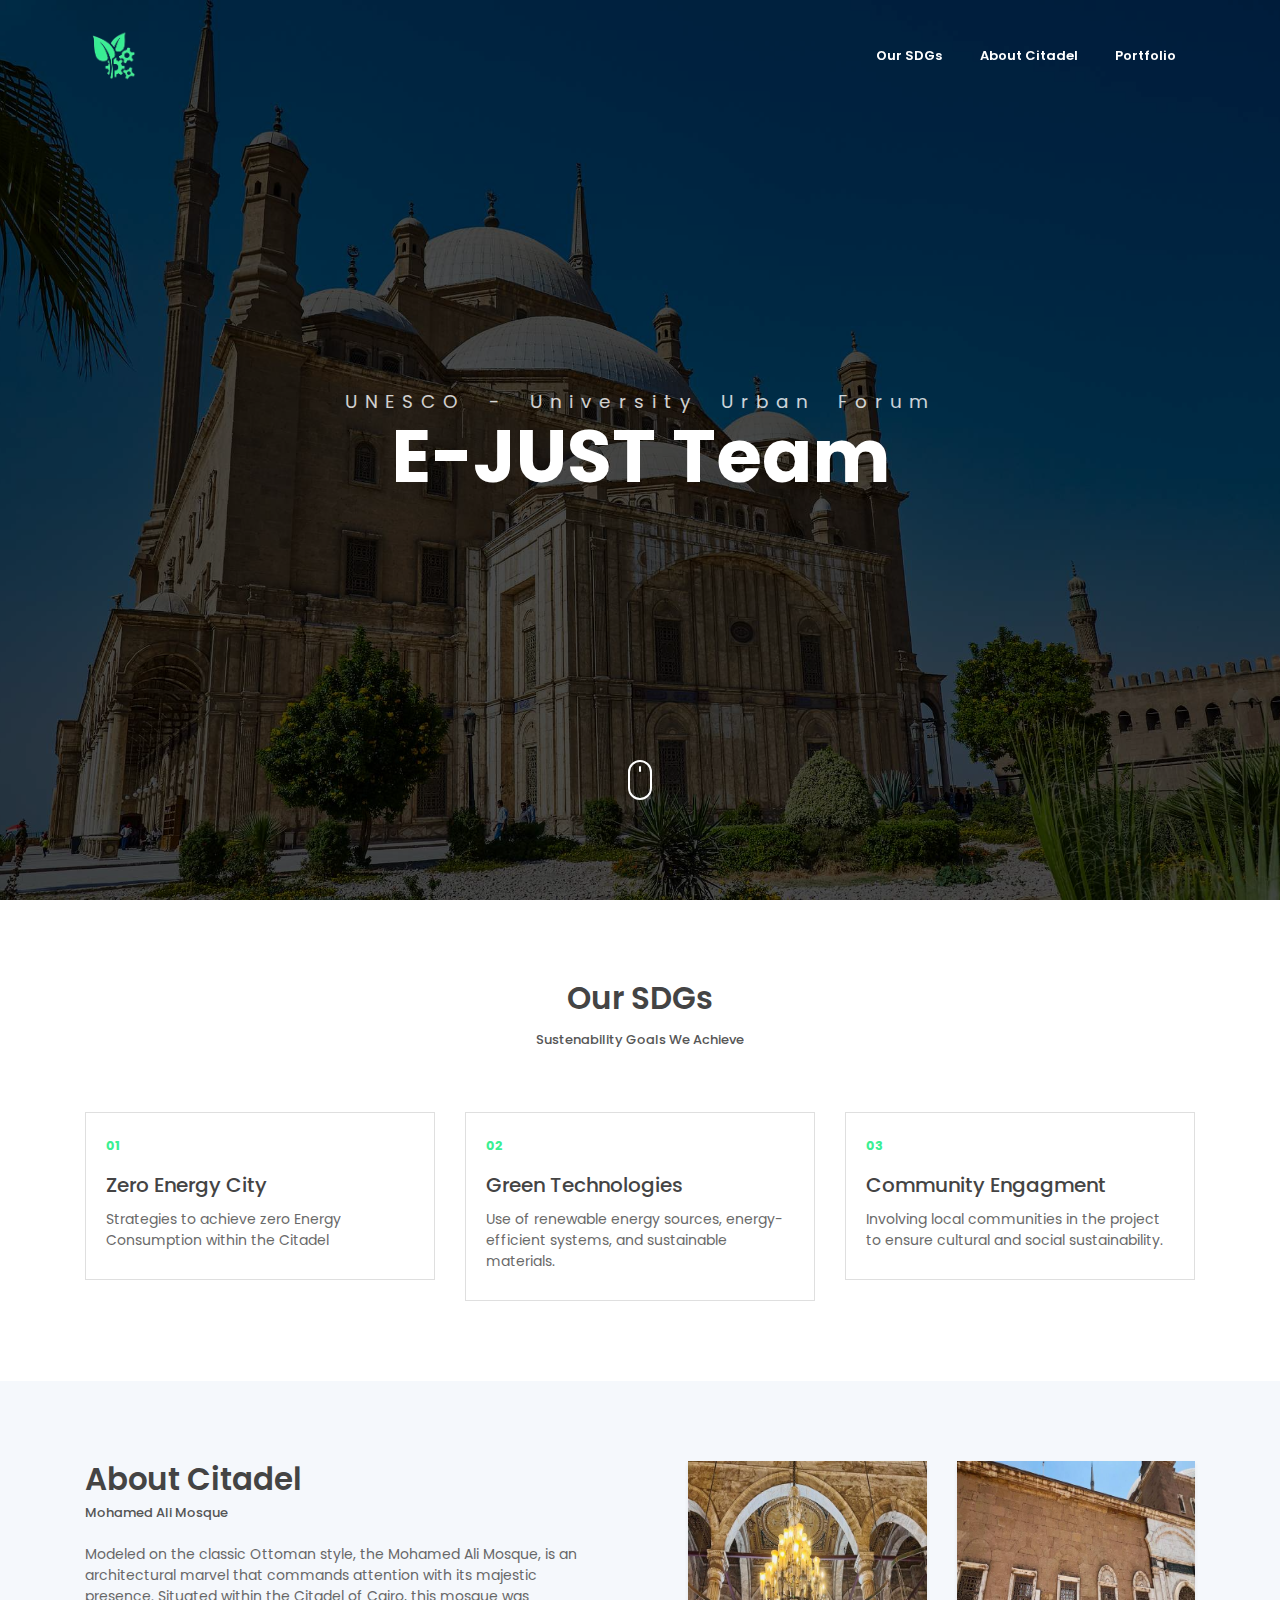
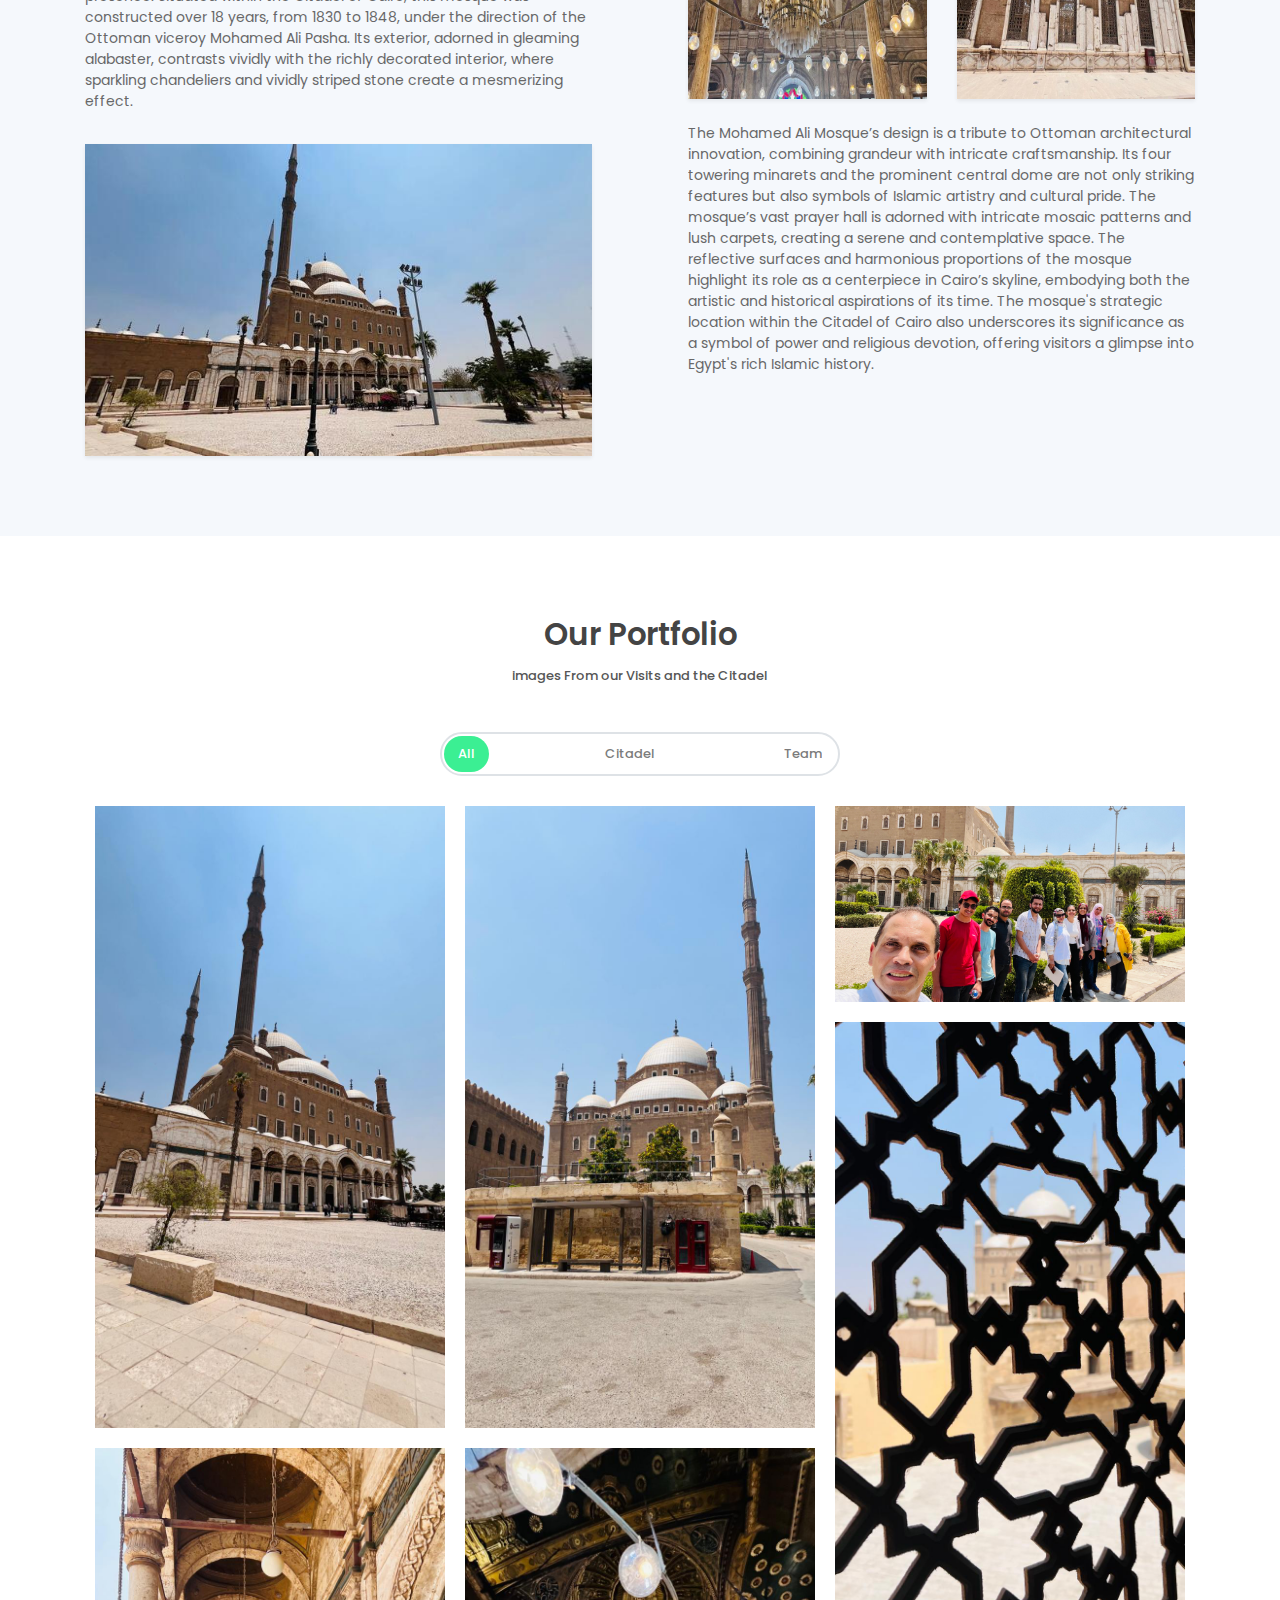
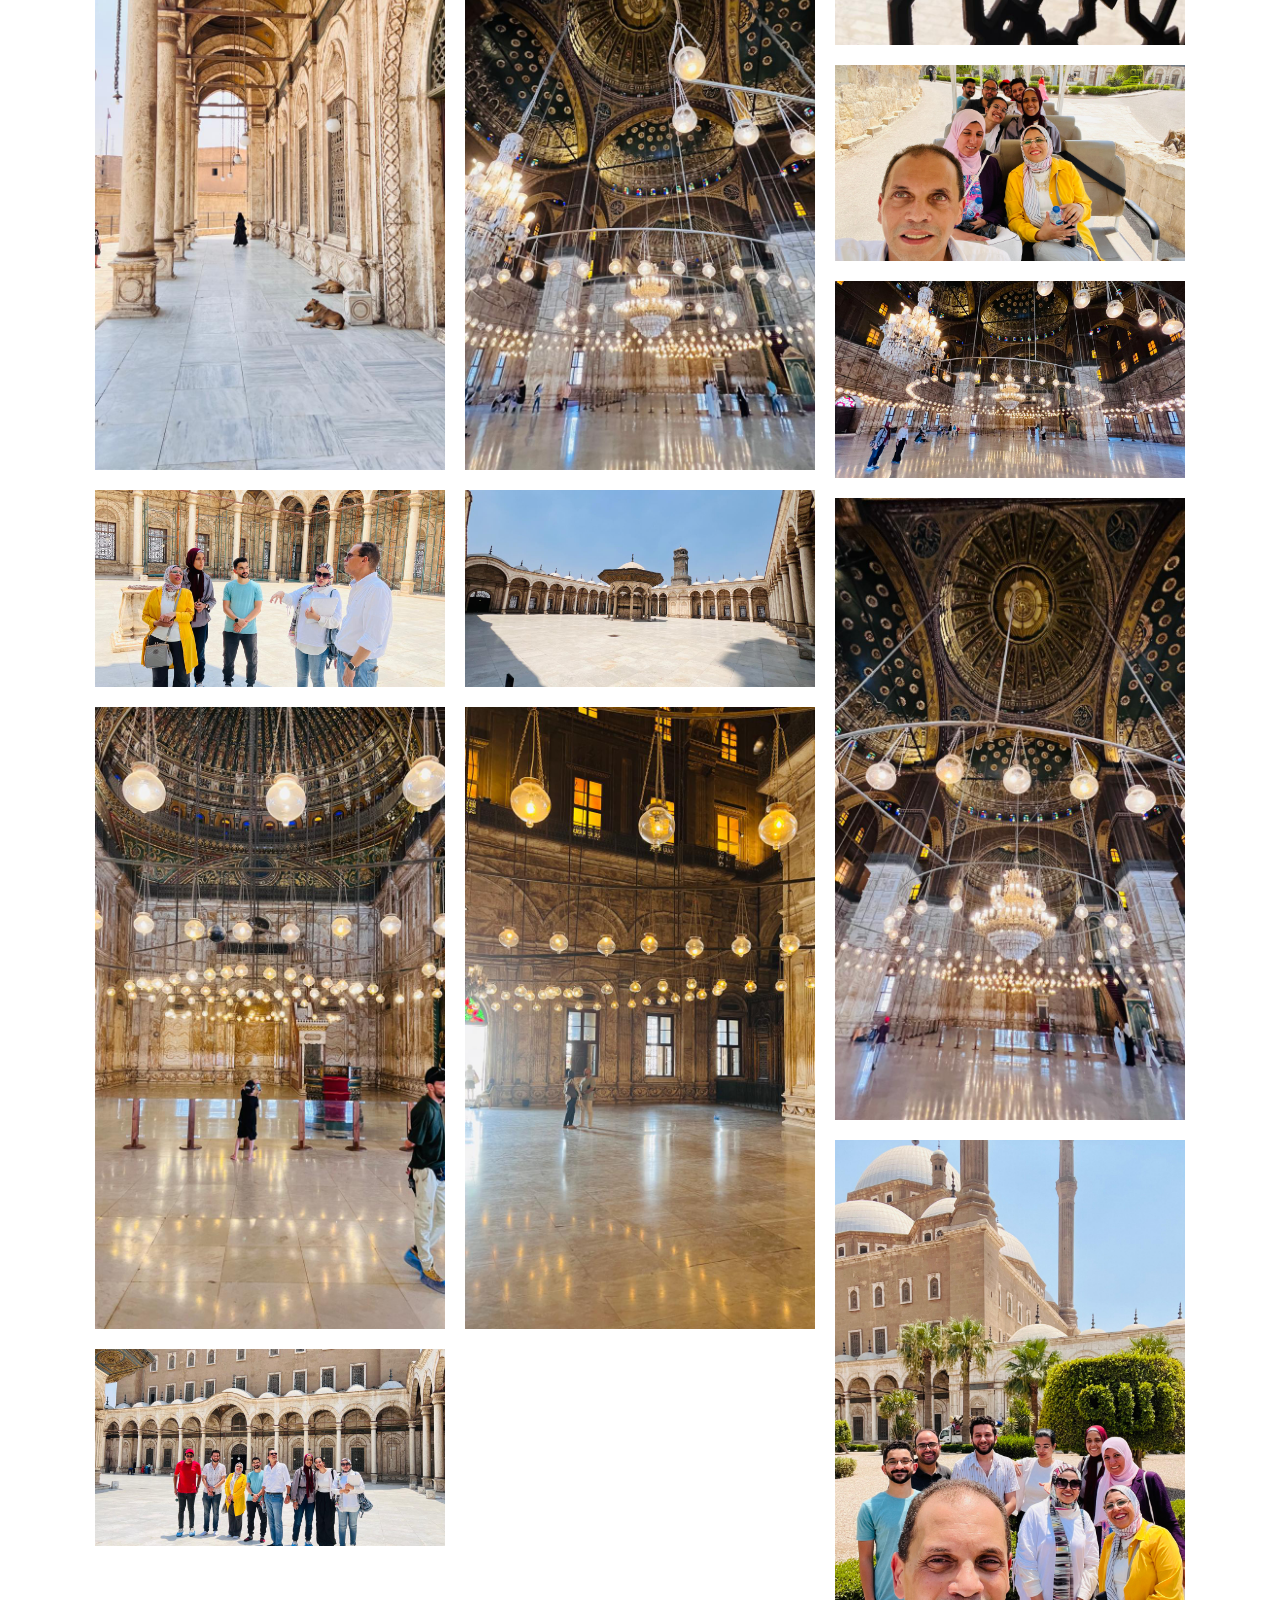
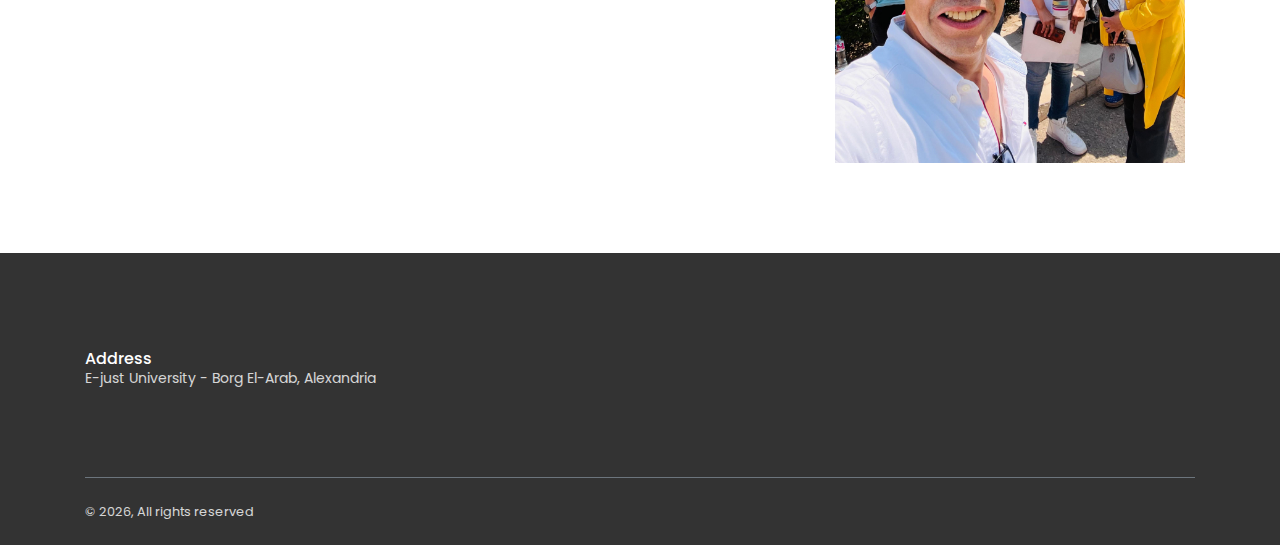
==== index.html @ fd49d073 "reorganize the Project" ====
<!DOCTYPE html>
<html lang="en">
<head>
	<meta charset="utf-8">
    <meta name="viewport" content="width=device-width, initial-scale=1, shrink-to-fit=no">
    <meta name="description" content="Start your development with LeadMark landing page.">
    <meta name="author" content="Devcrud">
    <title>E-JUST Team</title>
    <!-- Fav icon -->
    <link rel="icon" type="image/x-icon" href="assets/imgs/logo.png">
    <!-- font icons -->
    <link rel="stylesheet" href="assets/vendors/themify-icons/css/themify-icons.css">
    <!-- Bootstrap + LeadMark main styles -->
	<link rel="stylesheet" href="assets/css/leadmark.css">
	<link rel="stylesheet" href="assets/css/edits.css">
</head>
<body data-spy="scroll" data-target=".navbar" data-offset="40" id="home">

    <!-- page Navigation -->
    <nav class="navbar custom-navbar navbar-expand-md navbar-light fixed-top" data-spy="affix" data-offset-top="10">
        <div class="container">
            <a class="navbar-brand" href="#">
                <img src="assets/imgs/logo.png" alt="">
            </a>
            <button class="navbar-toggler ml-auto" type="button" data-toggle="collapse" data-target="#navbarSupportedContent" aria-controls="navbarSupportedContent" aria-expanded="false" aria-label="Toggle navigation">
                <span class="navbar-toggler-icon"></span>
            </button>
            <div class="collapse navbar-collapse" id="navbarSupportedContent">
                <ul class="navbar-nav ml-auto">                     
                    <li class="nav-item">
                        <a class="nav-link" href="#service">Our SDGs</a>
                    </li>
                    <li class="nav-item">
                        <a class="nav-link" href="#about">About Citadel</a>
                    </li>
                    <li class="nav-item">
                        <a class="nav-link" href="#portfolio">Portfolio</a>
                    </li>
                    <!-- <li class="nav-item">
                        <a class="nav-link" href="#blog">Blog</a>
                    </li>
                    <li class="nav-item">
                        <a class="nav-link" href="#contact">Contact</a>
                    </li>
                    <li class="nav-item">
                        <a href="components.html" class="ml-4 nav-link btn btn-primary btn-sm rounded">Components</a>
                    </li> -->
                </ul>
            </div>
        </div>
    </nav>
    <!-- End Of Second Navigation -->

    <!-- Page Header -->
    <header class="header">
        <div class="overlay">
            <h1 class="subtitle">UNESCO - University Urban Forum</h1>
            <h1 class="title">E-JUST Team</h1>  
        </div>  
        <!-- <div class="shape">
            <svg viewBox="0 0 1500 200">
                <path d="m 0,240 h 1500.4828 v -71.92164 c 0,0 -286.2763,-81.79324 -743.19024,-81.79324 C 300.37862,86.28512 0,168.07836 0,168.07836 Z"/>
            </svg>
        </div>   -->
        <div class="mouse-icon"><div class="wheel"></div></div>
    </header>
    <!-- End Of Page Header -->

    <!-- Service Section -->
    <section  id="service" class="section">
        <div class="container">
            <h6 class="section-title text-center">Our SDGs</h6>
            <h6 class="section-subtitle text-center mb-5 pb-3">Sustenability Goals We Achieve</h6>

            <div class="row">
                <div class="col-md-4">
                    <div class="card mb-4 mb-md-0">
                        <div class="card-body">
                            <small class="text-primary font-weight-bold">01</small>
                            <h5 class="card-title mt-3"> Zero Energy City <h5>
                            <p class="mb-0">Strategies to achieve zero Energy Consumption within the Citadel</p>
                        </div>
                    </div>
                </div>
                <div class="col-md-4">
                    <div class="card mb-4 mb-md-0">
                        <div class="card-body">
                            <small class="text-primary font-weight-bold">02</small>
                            <h5 class="card-title mt-3">Green Technologies<h5>
                            <p class="mb-0">Use of renewable energy sources, energy-efficient systems, and sustainable materials.</p>
                        </div>
                    </div>
                </div>
                <div class="col-md-4">
                    <div class="card mb-4 mb-md-0">
                        <div class="card-body">
                            <small class="text-primary font-weight-bold">03</small>
                            <h5 class="card-title mt-3">Community Engagment<h5>
                            <p class="mb-0">Involving local communities in the project to ensure cultural and social sustainability.</p>
                        </div>
                    </div>
                </div>              
            </div>
        </div>
    </section>
    <!-- End OF Service Section -->

    <!-- About Section -->
    <section class="section" id="about">
        <div class="container">
            <div class="row justify-content-between">
                <div class="col-md-6 pr-md-5 mb-4 mb-md-0">
                    <h6 class="section-title mb-0">About Citadel</h6>
                    <h6 class="section-subtitle mb-4">Mohamed Ali Mosque</h6>
                    <p >Modeled on the classic Ottoman style, the Mohamed Ali Mosque, is an architectural marvel that commands attention with its majestic presence. Situated within the Citadel of Cairo, this mosque was constructed over 18 years, from 1830 to 1848, under the direction of the Ottoman viceroy Mohamed Ali Pasha. Its exterior, adorned in gleaming alabaster, contrasts vividly with the richly decorated interior, where sparkling chandeliers and vividly striped stone create a mesmerizing effect.</p>
                    <img src="assets/imgs/about.jpg" alt="" class="w-100 mt-3 shadow-sm" id="aboutImg1">
                </div>
                <div class="col-md-6 pl-md-5">
                    <div class="row">
                        <div class="col-6">
                            <img src="assets/imgs/about-1.jpg" alt="" class="w-100 shadow-sm">
                        </div>
                        <div class="col-6">
                            <img src="assets/imgs/about-2.jpg" alt="" class="w-100 shadow-sm">
                        </div>
                        <div class="col-12 mt-4">
                            <p>The Mohamed Ali Mosque’s design is a tribute to Ottoman architectural innovation, combining grandeur with intricate craftsmanship. Its four towering minarets and the prominent central dome are not only striking features but also symbols of Islamic artistry and cultural pride. The mosque’s vast prayer hall is adorned with intricate mosaic patterns and lush carpets, creating a serene and contemplative space. The reflective surfaces and harmonious proportions of the mosque highlight its role as a centerpiece in Cairo’s skyline, embodying both the artistic and historical aspirations of its time. The mosque's strategic location within the Citadel of Cairo also underscores its significance as a symbol of power and religious devotion, offering visitors a glimpse into Egypt's rich Islamic history.                            </p>
                            <!-- <p><b>Aliquid fuga sunt velit, temporibus molestias ab. Ipsa nesciunt totam, aliquid dignissimos.</b><br> -->
                            <!-- </p> -->
                            <!-- <p>Lorem ipsum dolor sit amet, consectetur adipisicing elit. Nesciunt ut a dolorem, consectetur, eos suscipit consequatur magnam est dolore obcaecati adipisci expedita, vero, iste ducimus qui numquam animi facilis officia?</p> -->
                        </div>
                    </div>
                </div>
            </div>              
        </div>
    </section>
    <!-- End OF About Section -->

    <!-- Portfolio Section -->
    <section id="portfolio" class="section portfolio-section">
        <div class="container">
            <h6 class="section-title text-center">Our Portfolio</h6>
            <h6 class="section-subtitle mb-5 text-center">images From our Visits and the Citadel</h6>
            <div class="filters">
                <a href="#" data-filter=".all" class="active">
                    All
                </a>
                <a href="#" data-filter=".citadel">
                    Citadel
                </a>
                <a href="#" data-filter=".team">
                    Team
                </a>
                
            </div>
            <div class="portfolio-container"> 
                <div class="col-md-6 col-lg-4 all citadel">
                    <div class="portfolio-item">
                        <img src="assets/imgs/citadel 1.jpeg" class="img-fluid" alt="Download free bootstrap 4 admin dashboard, free boootstrap 4 templates">
                        <div class="content-holder">
                            <a class="img-popup" href="assets/imgs/citadel 1.jpeg"></a>
                            <div class="text-holder">
                                <h6 class="title">The Mosque</h6>
                                <p class="subtitle">Mohamed Ali Mosque From outside</p>
                            </div>
                        </div>   
                    </div>             
                </div>
                <div class="col-md-6 col-lg-4 all citadel">
                    <div class="portfolio-item">
                        <img src="assets/imgs/citadel 2.jpeg" class="img-fluid" alt="Download free bootstrap 4 admin dashboard, free boootstrap 4 templates">
                        <div class="content-holder">
                            <a class="img-popup" href="assets/imgs/citadel 2.jpeg"></a>
                            <div class="text-holder">
                                <h6 class="title">The Mosque</h6>
                                <p class="subtitle">Mohamed Ali Mosque From outside</p>
                            </div>
                        </div>   
                    </div>             
                </div>
                <div class="col-md-6 col-lg-4 all team">
                    <div class="portfolio-item">
                        <img src="assets/imgs/team 2.jpeg" class="img-fluid" alt="Download free bootstrap 4 admin dashboard, free boootstrap 4 templates">                        
                        <div class="content-holder">
                            <a class="img-popup" href="assets/imgs/team 2.jpeg"></a>
                            <div class="text-holder">
                                <h6 class="title">Team</h6>
                                <p class="subtitle">our Team From one of the Visits</p>
                            </div>
                        </div> 
                    </div>
                </div> 
                <div class="col-md-6 col-lg-4 all citadel">
                    <div class="portfolio-item">
                        <img src="assets/imgs/citadel 3.jpeg" class="img-fluid" alt="Download free bootstrap 4 admin dashboard, free boootstrap 4 templates">
                        <div class="content-holder">
                            <a class="img-popup" href="assets/imgs/citadel 3.jpeg"></a>
                            <div class="text-holder">
                                <h6 class="title">The Mosque</h6>
                                <p class="subtitle">Mohamed Ali Mosque From one of the Windows</p>
                            </div>
                        </div>   
                    </div>             
                </div>
                <div class="col-md-6 col-lg-4 all citadel">
                    <div class="portfolio-item">
                        <img src="assets/imgs/citadel 4.jpeg" class="img-fluid" alt="Download free bootstrap 4 admin dashboard, free boootstrap 4 templates">
                        <div class="content-holder">
                            <a class="img-popup" href="assets/imgs/citadel 4.jpeg"></a>
                            <div class="text-holder">
                                <h6 class="title">The Mosque</h6>
                                <p class="subtitle">The pillars of the mosque</p>
                            </div>
                        </div>   
                    </div>             
                </div>
                <div class="col-md-6 col-lg-4 all citadel">
                    <div class="portfolio-item">
                        <img src="assets/imgs/citadel 5.jpeg" class="img-fluid" alt="Download free bootstrap 4 admin dashboard, free boootstrap 4 templates">
                        <div class="content-holder">
                            <a class="img-popup" href="assets/imgs/citadel 5.jpeg"></a>
                            <div class="text-holder">
                                <h6 class="title">inside the Mosque</h6>
                                <p class="subtitle">Lighting Candels used in Lighting</p>
                            </div>
                        </div>   
                    </div>             
                </div>
                <div class="col-md-6 col-lg-4 all team">
                    <div class="portfolio-item">
                        <img src="assets/imgs/team 3.jpeg" class="img-fluid" alt="Download free bootstrap 4 admin dashboard, free boootstrap 4 templates">  
                        <div class="content-holder">
                            <a class="img-popup" href="assets/imgs/team 3.jpeg"></a>
                            <div class="text-holder">
                                <h6 class="title">Team</h6>
                                <p class="subtitle">our team From one of The Visits</p>
                            </div>
                        </div>
                    </div>                                                     
                </div>
                <div class="col-md-6 col-lg-4 all citadel">
                    <div class="portfolio-item">
                        <img src="assets/imgs/citadel 6.jpeg" class="img-fluid" alt="Download free bootstrap 4 admin dashboard, free boootstrap 4 templates">
                        <div class="content-holder">
                            <a class="img-popup" href="assets/imgs/citadel 6.jpeg"></a>
                            <div class="text-holder">
                                <h6 class="title">inside the Mosque</h6>
                                <p class="subtitle">Lighting Candels used in Lighting</p>
                            </div>
                        </div>   
                    </div>             
                </div>
                <div class="col-md-6 col-lg-4 all team">
                    <div class="portfolio-item">
                        <img src="assets/imgs/team 4.jpeg" class="img-fluid" alt="Download free bootstrap 4 admin dashboard, free boootstrap 4 templates">   
                        <div class="content-holder">
                            <a class="img-popup" href="assets/imgs/team 4.jpegg"></a>
                            <div class="text-holder">
                                <h6 class="title">Team</h6>
                                <p class="subtitle">our Team with Dr./ Amany infront of The fountain</p>
                            </div>
                        </div>
                    </div>                                                    
                </div>
                <div class="col-md-6 col-lg-4 all citadel">
                    <div class="portfolio-item">
                        <img src="assets/imgs/citadel 7.jpeg" class="img-fluid" alt="Download free bootstrap 4 admin dashboard, free boootstrap 4 templates">
                        <div class="content-holder">
                            <a class="img-popup" href="assets/imgs/citadel 7.jpeg"></a>
                            <div class="text-holder">
                                <h6 class="title">The fountain</h6>
                                <!-- <p class="subtitle">Expedita corporis doloremque velit in totam!</p> -->
                            </div>
                        </div>   
                    </div>             
                </div>
                <div class="col-md-6 col-lg-4 all citadel">
                    <div class="portfolio-item">
                        <img src="assets/imgs/citadel 8.jpeg" class="img-fluid" alt="Download free bootstrap 4 admin dashboard, free boootstrap 4 templates">
                        <div class="content-holder">
                            <a class="img-popup" href="assets/imgs/citadel 8.jpeg"></a>
                            <div class="text-holder">
                                <h6 class="title">The Mosque From inside</h6>
                                <!-- <p class="subtitle">Expedita corporis doloremque velit in totam!</p> -->
                            </div>
                        </div>   
                    </div>             
                </div>
                <div class="col-md-6 col-lg-4 all citadel">
                    <div class="portfolio-item">
                        <img src="assets/imgs/citadel 9.jpeg" class="img-fluid" alt="Download free bootstrap 4 admin dashboard, free boootstrap 4 templates">
                        <div class="content-holder">
                            <a class="img-popup" href="assets/imgs/citadel 9.jpeg"></a>
                            <div class="text-holder">
                                <h6 class="title">The Mosque From inside</h6>
                                <!-- <p class="subtitle">Expedita corporis doloremque velit in totam!</p> -->
                            </div>
                        </div>   
                    </div>             
                </div>
                <div class="col-md-6 col-lg-4 all citadel">
                    <div class="portfolio-item">
                        <img src="assets/imgs/citadel 10.jpeg" class="img-fluid" alt="Download free bootstrap 4 admin dashboard, free boootstrap 4 templates">
                        <div class="content-holder">
                            <a class="img-popup" href="assets/imgs/citadel 10.jpeg"></a>
                            <div class="text-holder">
                                <h6 class="title">The Mosque From inside</h6>
                                <!-- <p class="subtitle">Expedita corporis doloremque velit in totam!</p> -->
                            </div>
                        </div>   
                    </div>             
                </div>

                <div class="col-md-6 col-lg-4 all team"> 
                    <div class="portfolio-item">
                        <img src="assets/imgs/team 1.jpeg" class="img-fluid" alt="Download free bootstrap 4 admin dashboard, free boootstrap 4 templates">            
                        <div class="content-holder">
                            <a class="img-popup" href="assets/imgs/team 1.jpeg"></a>
                            <div class="text-holder">
                                <h6 class="title">our Team</h6>
                                <!-- <p class="subtitle">Expedita corporis doloremque velit in totam!</p> -->
                            </div>
                        </div>
                    </div>
                            
                </div>
                 
                <div class="col-md-6 col-lg-4 all team">
                    <div class="portfolio-item">
                        <img src="assets/imgs/team 5.jpeg" class="img-fluid" alt="Download free bootstrap 4 admin dashboard, free boootstrap 4 templates">                      
                        <div class="content-holder">
                            <a class="img-popup" href="assets/imgs/team 5.jpeg"></a>
                            <div class="text-holder">
                                <h6 class="title">our Team</h6>
                                <!-- <p class="subtitle">Expedita corporis doloremque velit in totam!</p> -->
                            </div>
                        </div>
                    </div>                                                      
                </div> 

            </div>   
        </div>            
    </section>
    <!-- End of portfolio section -->

    <!-- Blog Section -->
    <!-- <section class="section" id="blog">
        <div class="container">
            <h6 class="section-title mb-0 text-center">Latest Articles</h6>
            <h6 class="section-subtitle mb-5 text-center">Architecto provident deserunt eveniet libero</h6>

            <div class="row">
                <div class="col-md-4">
                    <div class="card border-0 mb-4">
                        <img src="assets/imgs/blog-1.jpg" alt="" class="card-img-top w-100">
                        <div class="card-body">                         
                            <h6 class="card-title">Pariatur Omnis Harum quae sint.</h6>
                            <p>Fuga quae ratione inventore Perferendis porro.</p>
                            <a href="javascript:void(0)" class="small text-muted">Go To The Article</a>
                        </div>
                    </div>
                </div>
                <div class="col-md-4">
                    <div class="card border-0 mb-4">
                        <img src="assets/imgs/blog-2.jpg" alt="" class="card-img-top w-100">
                        <div class="card-body">                         
                            <h6 class="card-title"> Harum Quae Porro</h5>
                            <p>Fuga quae ratione inventore Perferendis porro.</p>
                            <a href="javascript:void(0)" class="small text-muted">Go To The Article</a>
                        </div>
                    </div>
                </div>
                <div class="col-md-4">
                    <div class="card border-0 mb-4">
                        <img src="assets/imgs/blog-3.jpg" alt="" class="card-img-top w-100">
                        <div class="card-body">                         
                            <h6 class="card-title">Qui optio neque alias</h6>
                            <p>Fuga quae ratione inventore Perferendis porro.</p>
                            <a href="javascript:void(0)" class="small text-muted">Go To The Article</a>
                        </div>
                    </div>
                </div>
            </div>
        </div>
    </section> -->
    <!-- End of Blog Section -->

    <!-- Testmonial Section -->
    <!-- <section class="section" id="testmonial">
        <div class="container">
            <h6 class="section-title text-center mb-0">Testmonials</h6>
            <h6 class="section-subtitle mb-5 text-center">What Our Clients Says</h6>
            <div class="row">
                <div class="col-md-4 my-3 my-md-0">
                    <div class="card">
                        <div class="card-body">
                            <div class="media align-items-center mb-3">
                                <img class="mr-3" src="assets/imgs/avatar.jpg" alt="">
                                <div class="media-body">
                                    <h6 class="mt-1 mb-0">John Doe</h6>
                                    <small class="text-muted mb-0">Business Analyst</small>     
                                </div>
                            </div>
                            <p class="mb-0">Lorem ipsum dolor sit amet, consectetur adipisicing elit. Delectus enim modi, id dicta reiciendis itaque.</p>
                        </div>
                    </div>
                </div>
                <div class="col-md-4 my-3 my-md-0">
                    <div class="card">
                        <div class="card-body">
                            <div class="media align-items-center mb-3">
                                <img class="mr-3" src="assets/imgs/avatar-1.jpg" alt="">
                                <div class="media-body">
                                    <h6 class="mt-1 mb-0">Maria Garcia</h6>
                                    <small class="text-muted mb-0">Insurance Agent</small>      
                                </div>
                            </div>
                            <p class="mb-0">Lorem ipsum dolor sit amet, consectetur adipisicing elit. Delectus enim modi, id dicta reiciendis itaque.</p>
                        </div>
                    </div>
                </div>
                <div class="col-md-4 my-3 my-md-0">
                    <div class="card">
                        <div class="card-body">
                            <div class="media align-items-center mb-3">
                                <img class="mr-3" src="assets/imgs/avatar-2.jpg" alt="">
                                <div class="media-body">
                                    <h6 class="mt-1 mb-0">Mason Miller</h6>
                                    <small class="text-muted mb-0">Residential Appraiser</small>        
                                </div>
                            </div>
                            <p class="mb-0">Lorem ipsum dolor sit amet, consectetur adipisicing elit. Delectus enim modi, id dicta reiciendis itaque.</p>
                        </div>
                    </div>
                </div>
            </div>
        </div>
    </section> -->
    <!-- End of Testmonial Section -->

    <!-- Contact Section -->
    <section id="contact" class="section has-img-bg pb-0">
        <div class="container">
            <div class="row align-items-center">
                <div class="col-md-5 my-3">
                    <!-- <h6 class="mb-0">Phone</h6>
                    <p class="mb-4">+ 123-456-7890</p> -->

                    <h6 class="mb-0">Address</h6>
                    <p class="mb-4">E-just University - Borg El-Arab, Alexandria</p>

                    <!-- <h6 class="mb-0">Email</h6>
                    <p class="mb-0">info@website.com</p> -->
                    <p></p>
                </div>
                <div class="col-md-7">
                    <!-- <form>
                        <h4 class="mb-4">Drop Us A Line</h4>
                        <div class="form-row">
                            <div class="form-group col-sm-4">
                                <input type="text" class="form-control text-white rounded-0 bg-transparent" name="name" placeholder="Name">
                            </div>
                            <div class="form-group col-sm-4">
                                <input type="email" class="form-control text-white rounded-0 bg-transparent" name="Email" placeholder="Email">
                            </div>
                            <div class="form-group col-sm-4">
                                <input type="text" class="form-control text-white rounded-0 bg-transparent" name="subject" placeholder="Subject">
                            </div>
                            <div class="form-group col-12">
                                <textarea name="message" id="" cols="30" rows="4" class="form-control text-white rounded-0 bg-transparent" placeholder="Message"></textarea>

                            </div>
                            <div class="form-group col-12 mb-0">
                                <button type="submit" class="btn btn-primary rounded w-md mt-3">Send</button>
                            </div>                          
                        </div>                          
                    </form> -->
                </div>
            </div>
            <!-- Page Footer -->
            <footer class="mt-5 py-4 border-top border-secondary">
                <p class="mb-0 small">&copy; <script>document.write(new Date().getFullYear())</script>, All rights reserved </p>     
            </footer>
            <!-- End of Page Footer -->  
        </div>
    </section>
	
	<!-- core  -->
    <script src="assets/vendors/jquery/jquery-3.4.1.js"></script>
    <script src="assets/vendors/bootstrap/bootstrap.bundle.js"></script>

    <!-- bootstrap 3 affix -->
	<script src="assets/vendors/bootstrap/bootstrap.affix.js"></script>

    <!-- Isotope -->
    <script src="assets/vendors/isotope/isotope.pkgd.js"></script>

    <!-- LeadMark js -->
    <script src="assets/js/leadmark.js"></script>

</body>
</html>
---- assets/vendors/themify-icons/css/themify-icons.css ----
@font-face {
	font-family: 'themify';
	src:url("../fonts/themify.eot?-fvbane");
	src:url("../fonts/themify.eot?#iefix-fvbane") format("embedded-opentype"),
		url("../fonts/themify.woff?-fvbane") format("woff"),
		url("../fonts/themify.ttf?-fvbane") format("truetype"),
		url("../fonts/themify.svg?-fvbane#themify") format("svg");
	font-weight: normal;
	font-style: normal;
}

[class^="ti-"], [class*=" ti-"] {
	font-family: 'themify';
	speak: none;
	font-style: normal;
	font-weight: normal;
	font-variant: normal;
	text-transform: none;
	line-height: 1;

	/* Better Font Rendering =========== */
	-webkit-font-smoothing: antialiased;
	-moz-osx-font-smoothing: grayscale;
}

.ti-wand:before {
	content: "\e600";
}
.ti-volume:before {
	content: "\e601";
}
.ti-user:before {
	content: "\e602";
}
.ti-unlock:before {
	content: "\e603";
}
.ti-unlink:before {
	content: "\e604";
}
.ti-trash:before {
	content: "\e605";
}
.ti-thought:before {
	content: "\e606";
}
.ti-target:before {
	content: "\e607";
}
.ti-tag:before {
	content: "\e608";
}
.ti-tablet:before {
	content: "\e609";
}
.ti-star:before {
	content: "\e60a";
}
.ti-spray:before {
	content: "\e60b";
}
.ti-signal:before {
	content: "\e60c";
}
.ti-shopping-cart:before {
	content: "\e60d";
}
.ti-shopping-cart-full:before {
	content: "\e60e";
}
.ti-settings:before {
	content: "\e60f";
}
.ti-search:before {
	content: "\e610";
}
.ti-zoom-in:before {
	content: "\e611";
}
.ti-zoom-out:before {
	content: "\e612";
}
.ti-cut:before {
	content: "\e613";
}
.ti-ruler:before {
	content: "\e614";
}
.ti-ruler-pencil:before {
	content: "\e615";
}
.ti-ruler-alt:before {
	content: "\e616";
}
.ti-bookmark:before {
	content: "\e617";
}
.ti-bookmark-alt:before {
	content: "\e618";
}
.ti-reload:before {
	content: "\e619";
}
.ti-plus:before {
	content: "\e61a";
}
.ti-pin:before {
	content: "\e61b";
}
.ti-pencil:before {
	content: "\e61c";
}
.ti-pencil-alt:before {
	content: "\e61d";
}
.ti-paint-roller:before {
	content: "\e61e";
}
.ti-paint-bucket:before {
	content: "\e61f";
}
.ti-na:before {
	content: "\e620";
}
.ti-mobile:before {
	content: "\e621";
}
.ti-minus:before {
	content: "\e622";
}
.ti-medall:before {
	content: "\e623";
}
.ti-medall-alt:before {
	content: "\e624";
}
.ti-marker:before {
	content: "\e625";
}
.ti-marker-alt:before {
	content: "\e626";
}
.ti-arrow-up:before {
	content: "\e627";
}
.ti-arrow-right:before {
	content: "\e628";
}
.ti-arrow-left:before {
	content: "\e629";
}
.ti-arrow-down:before {
	content: "\e62a";
}
.ti-lock:before {
	content: "\e62b";
}
.ti-location-arrow:before {
	content: "\e62c";
}
.ti-link:before {
	content: "\e62d";
}
.ti-layout:before {
	content: "\e62e";
}
.ti-layers:before {
	content: "\e62f";
}
.ti-layers-alt:before {
	content: "\e630";
}
.ti-key:before {
	content: "\e631";
}
.ti-import:before {
	content: "\e632";
}
.ti-image:before {
	content: "\e633";
}
.ti-heart:before {
	content: "\e634";
}
.ti-heart-broken:before {
	content: "\e635";
}
.ti-hand-stop:before {
	content: "\e636";
}
.ti-hand-open:before {
	content: "\e637";
}
.ti-hand-drag:before {
	content: "\e638";
}
.ti-folder:before {
	content: "\e639";
}
.ti-flag:before {
	content: "\e63a";
}
.ti-flag-alt:before {
	content: "\e63b";
}
.ti-flag-alt-2:before {
	content: "\e63c";
}
.ti-eye:before {
	content: "\e63d";
}
.ti-export:before {
	content: "\e63e";
}
.ti-exchange-vertical:before {
	content: "\e63f";
}
.ti-desktop:before {
	content: "\e640";
}
.ti-cup:before {
	content: "\e641";
}
.ti-crown:before {
	content: "\e642";
}
.ti-comments:before {
	content: "\e643";
}
.ti-comment:before {
	content: "\e644";
}
.ti-comment-alt:before {
	content: "\e645";
}
.ti-close:before {
	content: "\e646";
}
.ti-clip:before {
	content: "\e647";
}
.ti-angle-up:before {
	content: "\e648";
}
.ti-angle-right:before {
	content: "\e649";
}
.ti-angle-left:before {
	content: "\e64a";
}
.ti-angle-down:before {
	content: "\e64b";
}
.ti-check:before {
	content: "\e64c";
}
.ti-check-box:before {
	content: "\e64d";
}
.ti-camera:before {
	content: "\e64e";
}
.ti-announcement:before {
	content: "\e64f";
}
.ti-brush:before {
	content: "\e650";
}
.ti-briefcase:before {
	content: "\e651";
}
.ti-bolt:before {
	content: "\e652";
}
.ti-bolt-alt:before {
	content: "\e653";
}
.ti-blackboard:before {
	content: "\e654";
}
.ti-bag:before {
	content: "\e655";
}
.ti-move:before {
	content: "\e656";
}
.ti-arrows-vertical:before {
	content: "\e657";
}
.ti-arrows-horizontal:before {
	content: "\e658";
}
.ti-fullscreen:before {
	content: "\e659";
}
.ti-arrow-top-right:before {
	content: "\e65a";
}
.ti-arrow-top-left:before {
	content: "\e65b";
}
.ti-arrow-circle-up:before {
	content: "\e65c";
}
.ti-arrow-circle-right:before {
	content: "\e65d";
}
.ti-arrow-circle-left:before {
	content: "\e65e";
}
.ti-arrow-circle-down:before {
	content: "\e65f";
}
.ti-angle-double-up:before {
	content: "\e660";
}
.ti-angle-double-right:before {
	content: "\e661";
}
.ti-angle-double-left:before {
	content: "\e662";
}
.ti-angle-double-down:before {
	content: "\e663";
}
.ti-zip:before {
	content: "\e664";
}
.ti-world:before {
	content: "\e665";
}
.ti-wheelchair:before {
	content: "\e666";
}
.ti-view-list:before {
	content: "\e667";
}
.ti-view-list-alt:before {
	content: "\e668";
}
.ti-view-grid:before {
	content: "\e669";
}
.ti-uppercase:before {
	content: "\e66a";
}
.ti-upload:before {
	content: "\e66b";
}
.ti-underline:before {
	content: "\e66c";
}
.ti-truck:before {
	content: "\e66d";
}
.ti-timer:before {
	content: "\e66e";
}
.ti-ticket:before {
	content: "\e66f";
}
.ti-thumb-up:before {
	content: "\e670";
}
.ti-thumb-down:before {
	content: "\e671";
}
.ti-text:before {
	content: "\e672";
}
.ti-stats-up:before {
	content: "\e673";
}
.ti-stats-down:before {
	content: "\e674";
}
.ti-split-v:before {
	content: "\e675";
}
.ti-split-h:before {
	content: "\e676";
}
.ti-smallcap:before {
	content: "\e677";
}
.ti-shine:before {
	content: "\e678";
}
.ti-shift-right:before {
	content: "\e679";
}
.ti-shift-left:before {
	content: "\e67a";
}
.ti-shield:before {
	content: "\e67b";
}
.ti-notepad:before {
	content: "\e67c";
}
.ti-server:before {
	content: "\e67d";
}
.ti-quote-right:before {
	content: "\e67e";
}
.ti-quote-left:before {
	content: "\e67f";
}
.ti-pulse:before {
	content: "\e680";
}
.ti-printer:before {
	content: "\e681";
}
.ti-power-off:before {
	content: "\e682";
}
.ti-plug:before {
	content: "\e683";
}
.ti-pie-chart:before {
	content: "\e684";
}
.ti-paragraph:before {
	content: "\e685";
}
.ti-panel:before {
	content: "\e686";
}
.ti-package:before {
	content: "\e687";
}
.ti-music:before {
	content: "\e688";
}
.ti-music-alt:before {
	content: "\e689";
}
.ti-mouse:before {
	content: "\e68a";
}
.ti-mouse-alt:before {
	content: "\e68b";
}
.ti-money:before {
	content: "\e68c";
}
.ti-microphone:before {
	content: "\e68d";
}
.ti-menu:before {
	content: "\e68e";
}
.ti-menu-alt:before {
	content: "\e68f";
}
.ti-map:before {
	content: "\e690";
}
.ti-map-alt:before {
	content: "\e691";
}
.ti-loop:before {
	content: "\e692";
}
.ti-location-pin:before {
	content: "\e693";
}
.ti-list:before {
	content: "\e694";
}
.ti-light-bulb:before {
	content: "\e695";
}
.ti-Italic:before {
	content: "\e696";
}
.ti-info:before {
	content: "\e697";
}
.ti-infinite:before {
	content: "\e698";
}
.ti-id-badge:before {
	content: "\e699";
}
.ti-hummer:before {
	content: "\e69a";
}
.ti-home:before {
	content: "\e69b";
}
.ti-help:before {
	content: "\e69c";
}
.ti-headphone:before {
	content: "\e69d";
}
.ti-harddrives:before {
	content: "\e69e";
}
.ti-harddrive:before {
	content: "\e69f";
}
.ti-gift:before {
	content: "\e6a0";
}
.ti-game:before {
	content: "\e6a1";
}
.ti-filter:before {
	content: "\e6a2";
}
.ti-files:before {
	content: "\e6a3";
}
.ti-file:before {
	content: "\e6a4";
}
.ti-eraser:before {
	content: "\e6a5";
}
.ti-envelope:before {
	content: "\e6a6";
}
.ti-download:before {
	content: "\e6a7";
}
.ti-direction:before {
	content: "\e6a8";
}
.ti-direction-alt:before {
	content: "\e6a9";
}
.ti-dashboard:before {
	content: "\e6aa";
}
.ti-control-stop:before {
	content: "\e6ab";
}
.ti-control-shuffle:before {
	content: "\e6ac";
}
.ti-control-play:before {
	content: "\e6ad";
}
.ti-control-pause:before {
	content: "\e6ae";
}
.ti-control-forward:before {
	content: "\e6af";
}
.ti-control-backward:before {
	content: "\e6b0";
}
.ti-cloud:before {
	content: "\e6b1";
}
.ti-cloud-up:before {
	content: "\e6b2";
}
.ti-cloud-down:before {
	content: "\e6b3";
}
.ti-clipboard:before {
	content: "\e6b4";
}
.ti-car:before {
	content: "\e6b5";
}
.ti-calendar:before {
	content: "\e6b6";
}
.ti-book:before {
	content: "\e6b7";
}
.ti-bell:before {
	content: "\e6b8";
}
.ti-basketball:before {
	content: "\e6b9";
}
.ti-bar-chart:before {
	content: "\e6ba";
}
.ti-bar-chart-alt:before {
	content: "\e6bb";
}
.ti-back-right:before {
	content: "\e6bc";
}
.ti-back-left:before {
	content: "\e6bd";
}
.ti-arrows-corner:before {
	content: "\e6be";
}
.ti-archive:before {
	content: "\e6bf";
}
.ti-anchor:before {
	content: "\e6c0";
}
.ti-align-right:before {
	content: "\e6c1";
}
.ti-align-left:before {
	content: "\e6c2";
}
.ti-align-justify:before {
	content: "\e6c3";
}
.ti-align-center:before {
	content: "\e6c4";
}
.ti-alert:before {
	content: "\e6c5";
}
.ti-alarm-clock:before {
	content: "\e6c6";
}
.ti-agenda:before {
	content: "\e6c7";
}
.ti-write:before {
	content: "\e6c8";
}
.ti-window:before {
	content: "\e6c9";
}
.ti-widgetized:before {
	content: "\e6ca";
}
.ti-widget:before {
	content: "\e6cb";
}
.ti-widget-alt:before {
	content: "\e6cc";
}
.ti-wallet:before {
	content: "\e6cd";
}
.ti-video-clapper:before {
	content: "\e6ce";
}
.ti-video-camera:before {
	content: "\e6cf";
}
.ti-vector:before {
	content: "\e6d0";
}
.ti-themify-logo:before {
	content: "\e6d1";
}
.ti-themify-favicon:before {
	content: "\e6d2";
}
.ti-themify-favicon-alt:before {
	content: "\e6d3";
}
.ti-support:before {
	content: "\e6d4";
}
.ti-stamp:before {
	content: "\e6d5";
}
.ti-split-v-alt:before {
	content: "\e6d6";
}
.ti-slice:before {
	content: "\e6d7";
}
.ti-shortcode:before {
	content: "\e6d8";
}
.ti-shift-right-alt:before {
	content: "\e6d9";
}
.ti-shift-left-alt:before {
	content: "\e6da";
}
.ti-ruler-alt-2:before {
	content: "\e6db";
}
.ti-receipt:before {
	content: "\e6dc";
}
.ti-pin2:before {
	content: "\e6dd";
}
.ti-pin-alt:before {
	content: "\e6de";
}
.ti-pencil-alt2:before {
	content: "\e6df";
}
.ti-palette:before {
	content: "\e6e0";
}
.ti-more:before {
	content: "\e6e1";
}
.ti-more-alt:before {
	content: "\e6e2";
}
.ti-microphone-alt:before {
	content: "\e6e3";
}
.ti-magnet:before {
	content: "\e6e4";
}
.ti-line-double:before {
	content: "\e6e5";
}
.ti-line-dotted:before {
	content: "\e6e6";
}
.ti-line-dashed:before {
	content: "\e6e7";
}
.ti-layout-width-full:before {
	content: "\e6e8";
}
.ti-layout-width-default:before {
	content: "\e6e9";
}
.ti-layout-width-default-alt:before {
	content: "\e6ea";
}
.ti-layout-tab:before {
	content: "\e6eb";
}
.ti-layout-tab-window:before {
	content: "\e6ec";
}
.ti-layout-tab-v:before {
	content: "\e6ed";
}
.ti-layout-tab-min:before {
	content: "\e6ee";
}
.ti-layout-slider:before {
	content: "\e6ef";
}
.ti-layout-slider-alt:before {
	content: "\e6f0";
}
.ti-layout-sidebar-right:before {
	content: "\e6f1";
}
.ti-layout-sidebar-none:before {
	content: "\e6f2";
}
.ti-layout-sidebar-left:before {
	content: "\e6f3";
}
.ti-layout-placeholder:before {
	content: "\e6f4";
}
.ti-layout-menu:before {
	content: "\e6f5";
}
.ti-layout-menu-v:before {
	content: "\e6f6";
}
.ti-layout-menu-separated:before {
	content: "\e6f7";
}
.ti-layout-menu-full:before {
	content: "\e6f8";
}
.ti-layout-media-right-alt:before {
	content: "\e6f9";
}
.ti-layout-media-right:before {
	content: "\e6fa";
}
.ti-layout-media-overlay:before {
	content: "\e6fb";
}
.ti-layout-media-overlay-alt:before {
	content: "\e6fc";
}
.ti-layout-media-overlay-alt-2:before {
	content: "\e6fd";
}
.ti-layout-media-left-alt:before {
	content: "\e6fe";
}
.ti-layout-media-left:before {
	content: "\e6ff";
}
.ti-layout-media-center-alt:before {
	content: "\e700";
}
.ti-layout-media-center:before {
	content: "\e701";
}
.ti-layout-list-thumb:before {
	content: "\e702";
}
.ti-layout-list-thumb-alt:before {
	content: "\e703";
}
.ti-layout-list-post:before {
	content: "\e704";
}
.ti-layout-list-large-image:before {
	content: "\e705";
}
.ti-layout-line-solid:before {
	content: "\e706";
}
.ti-layout-grid4:before {
	content: "\e707";
}
.ti-layout-grid3:before {
	content: "\e708";
}
.ti-layout-grid2:before {
	content: "\e709";
}
.ti-layout-grid2-thumb:before {
	content: "\e70a";
}
.ti-layout-cta-right:before {
	content: "\e70b";
}
.ti-layout-cta-left:before {
	content: "\e70c";
}
.ti-layout-cta-center:before {
	content: "\e70d";
}
.ti-layout-cta-btn-right:before {
	content: "\e70e";
}
.ti-layout-cta-btn-left:before {
	content: "\e70f";
}
.ti-layout-column4:before {
	content: "\e710";
}
.ti-layout-column3:before {
	content: "\e711";
}
.ti-layout-column2:before {
	content: "\e712";
}
.ti-layout-accordion-separated:before {
	content: "\e713";
}
.ti-layout-accordion-merged:before {
	content: "\e714";
}
.ti-layout-accordion-list:before {
	content: "\e715";
}
.ti-ink-pen:before {
	content: "\e716";
}
.ti-info-alt:before {
	content: "\e717";
}
.ti-help-alt:before {
	content: "\e718";
}
.ti-headphone-alt:before {
	content: "\e719";
}
.ti-hand-point-up:before {
	content: "\e71a";
}
.ti-hand-point-right:before {
	content: "\e71b";
}
.ti-hand-point-left:before {
	content: "\e71c";
}
.ti-hand-point-down:before {
	content: "\e71d";
}
.ti-gallery:before {
	content: "\e71e";
}
.ti-face-smile:before {
	content: "\e71f";
}
.ti-face-sad:before {
	content: "\e720";
}
.ti-credit-card:before {
	content: "\e721";
}
.ti-control-skip-forward:before {
	content: "\e722";
}
.ti-control-skip-backward:before {
	content: "\e723";
}
.ti-control-record:before {
	content: "\e724";
}
.ti-control-eject:before {
	content: "\e725";
}
.ti-comments-smiley:before {
	content: "\e726";
}
.ti-brush-alt:before {
	content: "\e727";
}
.ti-youtube:before {
	content: "\e728";
}
.ti-vimeo:before {
	content: "\e729";
}
.ti-twitter:before {
	content: "\e72a";
}
.ti-time:before {
	content: "\e72b";
}
.ti-tumblr:before {
	content: "\e72c";
}
.ti-skype:before {
	content: "\e72d";
}
.ti-share:before {
	content: "\e72e";
}
.ti-share-alt:before {
	content: "\e72f";
}
.ti-rocket:before {
	content: "\e730";
}
.ti-pinterest:before {
	content: "\e731";
}
.ti-new-window:before {
	content: "\e732";
}
.ti-microsoft:before {
	content: "\e733";
}
.ti-list-ol:before {
	content: "\e734";
}
.ti-linkedin:before {
	content: "\e735";
}
.ti-layout-sidebar-2:before {
	content: "\e736";
}
.ti-layout-grid4-alt:before {
	content: "\e737";
}
.ti-layout-grid3-alt:before {
	content: "\e738";
}
.ti-layout-grid2-alt:before {
	content: "\e739";
}
.ti-layout-column4-alt:before {
	content: "\e73a";
}
.ti-layout-column3-alt:before {
	content: "\e73b";
}
.ti-layout-column2-alt:before {
	content: "\e73c";
}
.ti-instagram:before {
	content: "\e73d";
}
.ti-google:before {
	content: "\e73e";
}
.ti-github:before {
	content: "\e73f";
}
.ti-flickr:before {
	content: "\e740";
}
.ti-facebook:before {
	content: "\e741";
}
.ti-dropbox:before {
	content: "\e742";
}
.ti-dribbble:before {
	content: "\e743";
}
.ti-apple:before {
	content: "\e744";
}
.ti-android:before {
	content: "\e745";
}
.ti-save:before {
	content: "\e746";
}
.ti-save-alt:before {
	content: "\e747";
}
.ti-yahoo:before {
	content: "\e748";
}
.ti-wordpress:before {
	content: "\e749";
}
.ti-vimeo-alt:before {
	content: "\e74a";
}
.ti-twitter-alt:before {
	content: "\e74b";
}
.ti-tumblr-alt:before {
	content: "\e74c";
}
.ti-trello:before {
	content: "\e74d";
}
.ti-stack-overflow:before {
	content: "\e74e";
}
.ti-soundcloud:before {
	content: "\e74f";
}
.ti-sharethis:before {
	content: "\e750";
}
.ti-sharethis-alt:before {
	content: "\e751";
}
.ti-reddit:before {
	content: "\e752";
}
.ti-pinterest-alt:before {
	content: "\e753";
}
.ti-microsoft-alt:before {
	content: "\e754";
}
.ti-linux:before {
	content: "\e755";
}
.ti-jsfiddle:before {
	content: "\e756";
}
.ti-joomla:before {
	content: "\e757";
}
.ti-html5:before {
	content: "\e758";
}
.ti-flickr-alt:before {
	content: "\e759";
}
.ti-email:before {
	content: "\e75a";
}
.ti-drupal:before {
	content: "\e75b";
}
.ti-dropbox-alt:before {
	content: "\e75c";
}
.ti-css3:before {
	content: "\e75d";
}
.ti-rss:before {
	content: "\e75e";
}
.ti-rss-alt:before {
	content: "\e75f";
}
---- assets/css/leadmark.css ----
@charset "UTF-8";
/*!
=========================================================
* LeadMark Landing page
=========================================================

* Copyright: 2019 DevCRUD (https://devcrud.com)
* Licensed: (https://devcrud.com/licenses)
* Coded by www.devcrud.com

=========================================================

* The above copyright notice and this permission notice shall be included in all copies or substantial portions of the Software.
*/
@import url("https://fonts.googleapis.com/css?family=Poppins:100,100i,200,200i,300,300i,400,400i,500,500i,600,600i,700,700i,800,800i,900,900i");
:root {
  --blue: #007bff;
  --indigo: #6610f2;
  --purple: #6f42c1;
  --pink: #e83e8c;
  --red: #eb4d4b;
  --orange: #fd7e14;
  --yellow: #EE5A24;
  --green: #6ab04c;
  --teal: #00cec9;
  --cyan: #1289A7;
  --white: #fff;
  --gray: #6c757d;
  --gray-dark: #1b1b1b;
  --primary: #3bef93;
  --secondary: #6c757d;
  --success: #6ab04c;
  --info: #1289A7;
  --warning: #EE5A24;
  --danger: #eb4d4b;
  --light: #f8f9fa;
  --dark: #1b1b1b;
  --breakpoint-xs: 0;
  --breakpoint-sm: 576px;
  --breakpoint-md: 768px;
  --breakpoint-lg: 992px;
  --breakpoint-xl: 1200px;
  --font-family-sans-serif: "Poppins", sans-serif;
  --font-family-monospace: SFMono-Regular, Menlo, Monaco, Consolas, "Liberation Mono", "Courier New", monospace;
}
/* #ff6e42 */
*,
*::before,
*::after {
  box-sizing: border-box;
}

html {
  font-family: sans-serif;
  line-height: 1.15;
  -webkit-text-size-adjust: 100%;
  -webkit-tap-highlight-color: rgba(0, 0, 0, 0);
}

article, aside, figcaption, figure, footer, header, hgroup, main, nav, section {
  display: block;
}

body {
  margin: 0;
  font-family: "Poppins", sans-serif;
  font-size: 1rem;
  font-weight: 400;
  line-height: 1.5;
  color: #444;
  text-align: left;
  background-color: #fff;
}

[tabindex="-1"]:focus {
  outline: 0 !important;
}

hr {
  box-sizing: content-box;
  height: 0;
  overflow: visible;
}

h1, h2, h3, h4, h5, h6 {
  margin-top: 0;
  margin-bottom: 0.5rem;
}

p {
  margin-top: 0;
  margin-bottom: 1rem;
}

abbr[title],
abbr[data-original-title] {
  text-decoration: underline;
  -webkit-text-decoration: underline dotted;
          text-decoration: underline dotted;
  cursor: help;
  border-bottom: 0;
  -webkit-text-decoration-skip-ink: none;
          text-decoration-skip-ink: none;
}

address {
  margin-bottom: 1rem;
  font-style: normal;
  line-height: inherit;
}

ol,
ul,
dl {
  margin-top: 0;
  margin-bottom: 1rem;
}

ol ol,
ul ul,
ol ul,
ul ol {
  margin-bottom: 0;
}

dt {
  font-weight: 700;
}

dd {
  margin-bottom: .5rem;
  margin-left: 0;
}

blockquote {
  margin: 0 0 1rem;
}

b,
strong {
  font-weight: bolder;
}

small {
  font-size: 80%;
}

sub,
sup {
  position: relative;
  font-size: 75%;
  line-height: 0;
  vertical-align: baseline;
}

sub {
  bottom: -.25em;
}

sup {
  top: -.5em;
}

a {
  color: #3bef93;
  text-decoration: none;
  background-color: transparent;
}

a:hover {
  color: #f53900;
  text-decoration: none;
}

a:not([href]):not([tabindex]) {
  color: inherit;
  text-decoration: none;
}

a:not([href]):not([tabindex]):hover, a:not([href]):not([tabindex]):focus {
  color: inherit;
  text-decoration: none;
}

a:not([href]):not([tabindex]):focus {
  outline: 0;
}

pre,
code,
kbd,
samp {
  font-family: SFMono-Regular, Menlo, Monaco, Consolas, "Liberation Mono", "Courier New", monospace;
  font-size: 1em;
}

pre {
  margin-top: 0;
  margin-bottom: 1rem;
  overflow: auto;
}

figure {
  margin: 0 0 1rem;
}

img {
  vertical-align: middle;
  border-style: none;
}

svg {
  overflow: hidden;
  vertical-align: middle;
}

table {
  border-collapse: collapse;
}

caption {
  padding-top: 0.75rem;
  padding-bottom: 0.75rem;
  color: #6c757d;
  text-align: left;
  caption-side: bottom;
}

th {
  text-align: inherit;
}

label {
  display: inline-block;
  margin-bottom: 0.5rem;
}

button {
  border-radius: 0;
}

button:focus {
  outline: 1px dotted;
  outline: 5px auto -webkit-focus-ring-color;
}

input,
button,
select,
optgroup,
textarea {
  margin: 0;
  font-family: inherit;
  font-size: inherit;
  line-height: inherit;
}

button,
input {
  overflow: visible;
}

button,
select {
  text-transform: none;
}

select {
  word-wrap: normal;
}

button,
[type="button"],
[type="reset"],
[type="submit"] {
  -webkit-appearance: button;
}

button:not(:disabled),
[type="button"]:not(:disabled),
[type="reset"]:not(:disabled),
[type="submit"]:not(:disabled) {
  cursor: pointer;
}

button::-moz-focus-inner,
[type="button"]::-moz-focus-inner,
[type="reset"]::-moz-focus-inner,
[type="submit"]::-moz-focus-inner {
  padding: 0;
  border-style: none;
}

input[type="radio"],
input[type="checkbox"] {
  box-sizing: border-box;
  padding: 0;
}

input[type="date"],
input[type="time"],
input[type="datetime-local"],
input[type="month"] {
  -webkit-appearance: listbox;
}

textarea {
  overflow: auto;
  resize: vertical;
}

fieldset {
  min-width: 0;
  padding: 0;
  margin: 0;
  border: 0;
}

legend {
  display: block;
  width: 100%;
  max-width: 100%;
  padding: 0;
  margin-bottom: .5rem;
  font-size: 1.5rem;
  line-height: inherit;
  color: inherit;
  white-space: normal;
}

progress {
  vertical-align: baseline;
}

[type="number"]::-webkit-inner-spin-button,
[type="number"]::-webkit-outer-spin-button {
  height: auto;
}

[type="search"] {
  outline-offset: -2px;
  -webkit-appearance: none;
}

[type="search"]::-webkit-search-decoration {
  -webkit-appearance: none;
}

::-webkit-file-upload-button {
  font: inherit;
  -webkit-appearance: button;
}

output {
  display: inline-block;
}

summary {
  display: list-item;
  cursor: pointer;
}

template {
  display: none;
}

[hidden] {
  display: none !important;
}

h1, h2, h3, h4, h5, h6,
.h1, .h2, .h3, .h4, .h5, .h6 {
  margin-bottom: 0.5rem;
  font-weight: 500;
  line-height: 1.2;
}

h1, .h1 {
  font-size: 2.5rem;
}

h2, .h2 {
  font-size: 2rem;
}

h3, .h3 {
  font-size: 1.75rem;
}

h4, .h4 {
  font-size: 1.5rem;
}

h5, .h5 {
  font-size: 1.25rem;
}

h6, .h6 {
  font-size: 1rem;
}

.lead {
  font-size: 1.25rem;
  font-weight: 300;
}

.display-1 {
  font-size: 6rem;
  font-weight: 300;
  line-height: 1.2;
}

.display-2 {
  font-size: 5.5rem;
  font-weight: 300;
  line-height: 1.2;
}

.display-3 {
  font-size: 4.5rem;
  font-weight: 300;
  line-height: 1.2;
}

.display-4 {
  font-size: 3.5rem;
  font-weight: 300;
  line-height: 1.2;
}

hr {
  margin-top: 1rem;
  margin-bottom: 1rem;
  border: 0;
  border-top: 1px solid rgba(0, 0, 0, 0.1);
}

small,
.small {
  font-size: 80%;
  font-weight: 400;
}

mark,
.mark {
  padding: 0.2em;
  background-color: #fcf8e3;
}

.list-unstyled {
  padding-left: 0;
  list-style: none;
}

.list-inline {
  padding-left: 0;
  list-style: none;
}

.list-inline-item {
  display: inline-block;
}

.list-inline-item:not(:last-child) {
  margin-right: 0.5rem;
}

.initialism {
  font-size: 90%;
  text-transform: uppercase;
}

.blockquote {
  margin-bottom: 1rem;
  font-size: 1.25rem;
}

.blockquote-footer {
  display: block;
  font-size: 80%;
  color: #6c757d;
}

.blockquote-footer::before {
  content: "\2014\00A0";
}

.img-fluid {
  max-width: 100%;
  height: auto;
}

.img-thumbnail {
  padding: 0.25rem;
  background-color: #fff;
  border: 1px solid #dee2e6;
  border-radius: 0.25rem;
  max-width: 100%;
  height: auto;
}

.figure {
  display: inline-block;
}

.figure-img {
  margin-bottom: 0.5rem;
  line-height: 1;
}

.figure-caption {
  font-size: 90%;
  color: #6c757d;
}

code {
  font-size: 87.5%;
  color: #e83e8c;
  word-break: break-word;
}

a > code {
  color: inherit;
}

kbd {
  padding: 0.2rem 0.4rem;
  font-size: 87.5%;
  color: #fff;
  background-color: #1b1b1b;
  border-radius: 0.2rem;
}

kbd kbd {
  padding: 0;
  font-size: 100%;
  font-weight: 700;
}

pre {
  display: block;
  font-size: 87.5%;
  color: #1b1b1b;
}

pre code {
  font-size: inherit;
  color: inherit;
  word-break: normal;
}

.pre-scrollable {
  max-height: 340px;
  overflow-y: scroll;
}

.container {
  width: 100%;
  padding-right: 15px;
  padding-left: 15px;
  margin-right: auto;
  margin-left: auto;
}

@media (min-width: 576px) {
  .container {
    max-width: 540px;
  }
}

@media (min-width: 768px) {
  .container {
    max-width: 720px;
  }
}

@media (min-width: 992px) {
  .container {
    max-width: 960px;
  }
}

@media (min-width: 1200px) {
  .container {
    max-width: 1140px;
  }
}

.container-fluid {
  width: 100%;
  padding-right: 15px;
  padding-left: 15px;
  margin-right: auto;
  margin-left: auto;
}

.row {
  display: -webkit-box;
  display: -webkit-flex;
  display: -ms-flexbox;
  display: flex;
  -webkit-flex-wrap: wrap;
      -ms-flex-wrap: wrap;
          flex-wrap: wrap;
  margin-right: -15px;
  margin-left: -15px;
}

.no-gutters {
  margin-right: 0;
  margin-left: 0;
}

.no-gutters > .col,
.no-gutters > [class*="col-"] {
  padding-right: 0;
  padding-left: 0;
}

.col-1, .col-2, .col-3, .col-4, .col-5, .col-6, .col-7, .col-8, .col-9, .col-10, .col-11, .col-12, .col,
.col-auto, .col-sm-1, .col-sm-2, .col-sm-3, .col-sm-4, .col-sm-5, .col-sm-6, .col-sm-7, .col-sm-8, .col-sm-9, .col-sm-10, .col-sm-11, .col-sm-12, .col-sm,
.col-sm-auto, .col-md-1, .col-md-2, .col-md-3, .col-md-4, .col-md-5, .col-md-6, .col-md-7, .col-md-8, .col-md-9, .col-md-10, .col-md-11, .col-md-12, .col-md,
.col-md-auto, .col-lg-1, .col-lg-2, .col-lg-3, .col-lg-4, .col-lg-5, .col-lg-6, .col-lg-7, .col-lg-8, .col-lg-9, .col-lg-10, .col-lg-11, .col-lg-12, .col-lg,
.col-lg-auto, .col-xl-1, .col-xl-2, .col-xl-3, .col-xl-4, .col-xl-5, .col-xl-6, .col-xl-7, .col-xl-8, .col-xl-9, .col-xl-10, .col-xl-11, .col-xl-12, .col-xl,
.col-xl-auto {
  position: relative;
  width: 100%;
  padding-right: 15px;
  padding-left: 15px;
}

.col {
  -webkit-flex-basis: 0;
      -ms-flex-preferred-size: 0;
          flex-basis: 0;
  -webkit-box-flex: 1;
  -webkit-flex-grow: 1;
      -ms-flex-positive: 1;
          flex-grow: 1;
  max-width: 100%;
}

.col-auto {
  -webkit-box-flex: 0;
  -webkit-flex: 0 0 auto;
      -ms-flex: 0 0 auto;
          flex: 0 0 auto;
  width: auto;
  max-width: 100%;
}

.col-1 {
  -webkit-box-flex: 0;
  -webkit-flex: 0 0 8.33333%;
      -ms-flex: 0 0 8.33333%;
          flex: 0 0 8.33333%;
  max-width: 8.33333%;
}

.col-2 {
  -webkit-box-flex: 0;
  -webkit-flex: 0 0 16.66667%;
      -ms-flex: 0 0 16.66667%;
          flex: 0 0 16.66667%;
  max-width: 16.66667%;
}

.col-3 {
  -webkit-box-flex: 0;
  -webkit-flex: 0 0 25%;
      -ms-flex: 0 0 25%;
          flex: 0 0 25%;
  max-width: 25%;
}

.col-4 {
  -webkit-box-flex: 0;
  -webkit-flex: 0 0 33.33333%;
      -ms-flex: 0 0 33.33333%;
          flex: 0 0 33.33333%;
  max-width: 33.33333%;
}

.col-5 {
  -webkit-box-flex: 0;
  -webkit-flex: 0 0 41.66667%;
      -ms-flex: 0 0 41.66667%;
          flex: 0 0 41.66667%;
  max-width: 41.66667%;
}

.col-6 {
  -webkit-box-flex: 0;
  -webkit-flex: 0 0 50%;
      -ms-flex: 0 0 50%;
          flex: 0 0 50%;
  max-width: 50%;
}

.col-7 {
  -webkit-box-flex: 0;
  -webkit-flex: 0 0 58.33333%;
      -ms-flex: 0 0 58.33333%;
          flex: 0 0 58.33333%;
  max-width: 58.33333%;
}

.col-8 {
  -webkit-box-flex: 0;
  -webkit-flex: 0 0 66.66667%;
      -ms-flex: 0 0 66.66667%;
          flex: 0 0 66.66667%;
  max-width: 66.66667%;
}

.col-9 {
  -webkit-box-flex: 0;
  -webkit-flex: 0 0 75%;
      -ms-flex: 0 0 75%;
          flex: 0 0 75%;
  max-width: 75%;
}

.col-10 {
  -webkit-box-flex: 0;
  -webkit-flex: 0 0 83.33333%;
      -ms-flex: 0 0 83.33333%;
          flex: 0 0 83.33333%;
  max-width: 83.33333%;
}

.col-11 {
  -webkit-box-flex: 0;
  -webkit-flex: 0 0 91.66667%;
      -ms-flex: 0 0 91.66667%;
          flex: 0 0 91.66667%;
  max-width: 91.66667%;
}

.col-12 {
  -webkit-box-flex: 0;
  -webkit-flex: 0 0 100%;
      -ms-flex: 0 0 100%;
          flex: 0 0 100%;
  max-width: 100%;
}

.order-first {
  -webkit-box-ordinal-group: 0;
  -webkit-order: -1;
      -ms-flex-order: -1;
          order: -1;
}

.order-last {
  -webkit-box-ordinal-group: 14;
  -webkit-order: 13;
      -ms-flex-order: 13;
          order: 13;
}

.order-0 {
  -webkit-box-ordinal-group: 1;
  -webkit-order: 0;
      -ms-flex-order: 0;
          order: 0;
}

.order-1 {
  -webkit-box-ordinal-group: 2;
  -webkit-order: 1;
      -ms-flex-order: 1;
          order: 1;
}

.order-2 {
  -webkit-box-ordinal-group: 3;
  -webkit-order: 2;
      -ms-flex-order: 2;
          order: 2;
}

.order-3 {
  -webkit-box-ordinal-group: 4;
  -webkit-order: 3;
      -ms-flex-order: 3;
          order: 3;
}

.order-4 {
  -webkit-box-ordinal-group: 5;
  -webkit-order: 4;
      -ms-flex-order: 4;
          order: 4;
}

.order-5 {
  -webkit-box-ordinal-group: 6;
  -webkit-order: 5;
      -ms-flex-order: 5;
          order: 5;
}

.order-6 {
  -webkit-box-ordinal-group: 7;
  -webkit-order: 6;
      -ms-flex-order: 6;
          order: 6;
}

.order-7 {
  -webkit-box-ordinal-group: 8;
  -webkit-order: 7;
      -ms-flex-order: 7;
          order: 7;
}

.order-8 {
  -webkit-box-ordinal-group: 9;
  -webkit-order: 8;
      -ms-flex-order: 8;
          order: 8;
}

.order-9 {
  -webkit-box-ordinal-group: 10;
  -webkit-order: 9;
      -ms-flex-order: 9;
          order: 9;
}

.order-10 {
  -webkit-box-ordinal-group: 11;
  -webkit-order: 10;
      -ms-flex-order: 10;
          order: 10;
}

.order-11 {
  -webkit-box-ordinal-group: 12;
  -webkit-order: 11;
      -ms-flex-order: 11;
          order: 11;
}

.order-12 {
  -webkit-box-ordinal-group: 13;
  -webkit-order: 12;
      -ms-flex-order: 12;
          order: 12;
}

.offset-1 {
  margin-left: 8.33333%;
}

.offset-2 {
  margin-left: 16.66667%;
}

.offset-3 {
  margin-left: 25%;
}

.offset-4 {
  margin-left: 33.33333%;
}

.offset-5 {
  margin-left: 41.66667%;
}

.offset-6 {
  margin-left: 50%;
}

.offset-7 {
  margin-left: 58.33333%;
}

.offset-8 {
  margin-left: 66.66667%;
}

.offset-9 {
  margin-left: 75%;
}

.offset-10 {
  margin-left: 83.33333%;
}

.offset-11 {
  margin-left: 91.66667%;
}

@media (min-width: 576px) {
  .col-sm {
    -webkit-flex-basis: 0;
        -ms-flex-preferred-size: 0;
            flex-basis: 0;
    -webkit-box-flex: 1;
    -webkit-flex-grow: 1;
        -ms-flex-positive: 1;
            flex-grow: 1;
    max-width: 100%;
  }
  .col-sm-auto {
    -webkit-box-flex: 0;
    -webkit-flex: 0 0 auto;
        -ms-flex: 0 0 auto;
            flex: 0 0 auto;
    width: auto;
    max-width: 100%;
  }
  .col-sm-1 {
    -webkit-box-flex: 0;
    -webkit-flex: 0 0 8.33333%;
        -ms-flex: 0 0 8.33333%;
            flex: 0 0 8.33333%;
    max-width: 8.33333%;
  }
  .col-sm-2 {
    -webkit-box-flex: 0;
    -webkit-flex: 0 0 16.66667%;
        -ms-flex: 0 0 16.66667%;
            flex: 0 0 16.66667%;
    max-width: 16.66667%;
  }
  .col-sm-3 {
    -webkit-box-flex: 0;
    -webkit-flex: 0 0 25%;
        -ms-flex: 0 0 25%;
            flex: 0 0 25%;
    max-width: 25%;
  }
  .col-sm-4 {
    -webkit-box-flex: 0;
    -webkit-flex: 0 0 33.33333%;
        -ms-flex: 0 0 33.33333%;
            flex: 0 0 33.33333%;
    max-width: 33.33333%;
  }
  .col-sm-5 {
    -webkit-box-flex: 0;
    -webkit-flex: 0 0 41.66667%;
        -ms-flex: 0 0 41.66667%;
            flex: 0 0 41.66667%;
    max-width: 41.66667%;
  }
  .col-sm-6 {
    -webkit-box-flex: 0;
    -webkit-flex: 0 0 50%;
        -ms-flex: 0 0 50%;
            flex: 0 0 50%;
    max-width: 50%;
  }
  .col-sm-7 {
    -webkit-box-flex: 0;
    -webkit-flex: 0 0 58.33333%;
        -ms-flex: 0 0 58.33333%;
            flex: 0 0 58.33333%;
    max-width: 58.33333%;
  }
  .col-sm-8 {
    -webkit-box-flex: 0;
    -webkit-flex: 0 0 66.66667%;
        -ms-flex: 0 0 66.66667%;
            flex: 0 0 66.66667%;
    max-width: 66.66667%;
  }
  .col-sm-9 {
    -webkit-box-flex: 0;
    -webkit-flex: 0 0 75%;
        -ms-flex: 0 0 75%;
            flex: 0 0 75%;
    max-width: 75%;
  }
  .col-sm-10 {
    -webkit-box-flex: 0;
    -webkit-flex: 0 0 83.33333%;
        -ms-flex: 0 0 83.33333%;
            flex: 0 0 83.33333%;
    max-width: 83.33333%;
  }
  .col-sm-11 {
    -webkit-box-flex: 0;
    -webkit-flex: 0 0 91.66667%;
        -ms-flex: 0 0 91.66667%;
            flex: 0 0 91.66667%;
    max-width: 91.66667%;
  }
  .col-sm-12 {
    -webkit-box-flex: 0;
    -webkit-flex: 0 0 100%;
        -ms-flex: 0 0 100%;
            flex: 0 0 100%;
    max-width: 100%;
  }
  .order-sm-first {
    -webkit-box-ordinal-group: 0;
    -webkit-order: -1;
        -ms-flex-order: -1;
            order: -1;
  }
  .order-sm-last {
    -webkit-box-ordinal-group: 14;
    -webkit-order: 13;
        -ms-flex-order: 13;
            order: 13;
  }
  .order-sm-0 {
    -webkit-box-ordinal-group: 1;
    -webkit-order: 0;
        -ms-flex-order: 0;
            order: 0;
  }
  .order-sm-1 {
    -webkit-box-ordinal-group: 2;
    -webkit-order: 1;
        -ms-flex-order: 1;
            order: 1;
  }
  .order-sm-2 {
    -webkit-box-ordinal-group: 3;
    -webkit-order: 2;
        -ms-flex-order: 2;
            order: 2;
  }
  .order-sm-3 {
    -webkit-box-ordinal-group: 4;
    -webkit-order: 3;
        -ms-flex-order: 3;
            order: 3;
  }
  .order-sm-4 {
    -webkit-box-ordinal-group: 5;
    -webkit-order: 4;
        -ms-flex-order: 4;
            order: 4;
  }
  .order-sm-5 {
    -webkit-box-ordinal-group: 6;
    -webkit-order: 5;
        -ms-flex-order: 5;
            order: 5;
  }
  .order-sm-6 {
    -webkit-box-ordinal-group: 7;
    -webkit-order: 6;
        -ms-flex-order: 6;
            order: 6;
  }
  .order-sm-7 {
    -webkit-box-ordinal-group: 8;
    -webkit-order: 7;
        -ms-flex-order: 7;
            order: 7;
  }
  .order-sm-8 {
    -webkit-box-ordinal-group: 9;
    -webkit-order: 8;
        -ms-flex-order: 8;
            order: 8;
  }
  .order-sm-9 {
    -webkit-box-ordinal-group: 10;
    -webkit-order: 9;
        -ms-flex-order: 9;
            order: 9;
  }
  .order-sm-10 {
    -webkit-box-ordinal-group: 11;
    -webkit-order: 10;
        -ms-flex-order: 10;
            order: 10;
  }
  .order-sm-11 {
    -webkit-box-ordinal-group: 12;
    -webkit-order: 11;
        -ms-flex-order: 11;
            order: 11;
  }
  .order-sm-12 {
    -webkit-box-ordinal-group: 13;
    -webkit-order: 12;
        -ms-flex-order: 12;
            order: 12;
  }
  .offset-sm-0 {
    margin-left: 0;
  }
  .offset-sm-1 {
    margin-left: 8.33333%;
  }
  .offset-sm-2 {
    margin-left: 16.66667%;
  }
  .offset-sm-3 {
    margin-left: 25%;
  }
  .offset-sm-4 {
    margin-left: 33.33333%;
  }
  .offset-sm-5 {
    margin-left: 41.66667%;
  }
  .offset-sm-6 {
    margin-left: 50%;
  }
  .offset-sm-7 {
    margin-left: 58.33333%;
  }
  .offset-sm-8 {
    margin-left: 66.66667%;
  }
  .offset-sm-9 {
    margin-left: 75%;
  }
  .offset-sm-10 {
    margin-left: 83.33333%;
  }
  .offset-sm-11 {
    margin-left: 91.66667%;
  }
}

@media (min-width: 768px) {
  .col-md {
    -webkit-flex-basis: 0;
        -ms-flex-preferred-size: 0;
            flex-basis: 0;
    -webkit-box-flex: 1;
    -webkit-flex-grow: 1;
        -ms-flex-positive: 1;
            flex-grow: 1;
    max-width: 100%;
  }
  .col-md-auto {
    -webkit-box-flex: 0;
    -webkit-flex: 0 0 auto;
        -ms-flex: 0 0 auto;
            flex: 0 0 auto;
    width: auto;
    max-width: 100%;
  }
  .col-md-1 {
    -webkit-box-flex: 0;
    -webkit-flex: 0 0 8.33333%;
        -ms-flex: 0 0 8.33333%;
            flex: 0 0 8.33333%;
    max-width: 8.33333%;
  }
  .col-md-2 {
    -webkit-box-flex: 0;
    -webkit-flex: 0 0 16.66667%;
        -ms-flex: 0 0 16.66667%;
            flex: 0 0 16.66667%;
    max-width: 16.66667%;
  }
  .col-md-3 {
    -webkit-box-flex: 0;
    -webkit-flex: 0 0 25%;
        -ms-flex: 0 0 25%;
            flex: 0 0 25%;
    max-width: 25%;
  }
  .col-md-4 {
    -webkit-box-flex: 0;
    -webkit-flex: 0 0 33.33333%;
        -ms-flex: 0 0 33.33333%;
            flex: 0 0 33.33333%;
    max-width: 33.33333%;
  }
  .col-md-5 {
    -webkit-box-flex: 0;
    -webkit-flex: 0 0 41.66667%;
        -ms-flex: 0 0 41.66667%;
            flex: 0 0 41.66667%;
    max-width: 41.66667%;
  }
  .col-md-6 {
    -webkit-box-flex: 0;
    -webkit-flex: 0 0 50%;
        -ms-flex: 0 0 50%;
            flex: 0 0 50%;
    max-width: 50%;
  }
  .col-md-7 {
    -webkit-box-flex: 0;
    -webkit-flex: 0 0 58.33333%;
        -ms-flex: 0 0 58.33333%;
            flex: 0 0 58.33333%;
    max-width: 58.33333%;
  }
  .col-md-8 {
    -webkit-box-flex: 0;
    -webkit-flex: 0 0 66.66667%;
        -ms-flex: 0 0 66.66667%;
            flex: 0 0 66.66667%;
    max-width: 66.66667%;
  }
  .col-md-9 {
    -webkit-box-flex: 0;
    -webkit-flex: 0 0 75%;
        -ms-flex: 0 0 75%;
            flex: 0 0 75%;
    max-width: 75%;
  }
  .col-md-10 {
    -webkit-box-flex: 0;
    -webkit-flex: 0 0 83.33333%;
        -ms-flex: 0 0 83.33333%;
            flex: 0 0 83.33333%;
    max-width: 83.33333%;
  }
  .col-md-11 {
    -webkit-box-flex: 0;
    -webkit-flex: 0 0 91.66667%;
        -ms-flex: 0 0 91.66667%;
            flex: 0 0 91.66667%;
    max-width: 91.66667%;
  }
  .col-md-12 {
    -webkit-box-flex: 0;
    -webkit-flex: 0 0 100%;
        -ms-flex: 0 0 100%;
            flex: 0 0 100%;
    max-width: 100%;
  }
  .order-md-first {
    -webkit-box-ordinal-group: 0;
    -webkit-order: -1;
        -ms-flex-order: -1;
            order: -1;
  }
  .order-md-last {
    -webkit-box-ordinal-group: 14;
    -webkit-order: 13;
        -ms-flex-order: 13;
            order: 13;
  }
  .order-md-0 {
    -webkit-box-ordinal-group: 1;
    -webkit-order: 0;
        -ms-flex-order: 0;
            order: 0;
  }
  .order-md-1 {
    -webkit-box-ordinal-group: 2;
    -webkit-order: 1;
        -ms-flex-order: 1;
            order: 1;
  }
  .order-md-2 {
    -webkit-box-ordinal-group: 3;
    -webkit-order: 2;
        -ms-flex-order: 2;
            order: 2;
  }
  .order-md-3 {
    -webkit-box-ordinal-group: 4;
    -webkit-order: 3;
        -ms-flex-order: 3;
            order: 3;
  }
  .order-md-4 {
    -webkit-box-ordinal-group: 5;
    -webkit-order: 4;
        -ms-flex-order: 4;
            order: 4;
  }
  .order-md-5 {
    -webkit-box-ordinal-group: 6;
    -webkit-order: 5;
        -ms-flex-order: 5;
            order: 5;
  }
  .order-md-6 {
    -webkit-box-ordinal-group: 7;
    -webkit-order: 6;
        -ms-flex-order: 6;
            order: 6;
  }
  .order-md-7 {
    -webkit-box-ordinal-group: 8;
    -webkit-order: 7;
        -ms-flex-order: 7;
            order: 7;
  }
  .order-md-8 {
    -webkit-box-ordinal-group: 9;
    -webkit-order: 8;
        -ms-flex-order: 8;
            order: 8;
  }
  .order-md-9 {
    -webkit-box-ordinal-group: 10;
    -webkit-order: 9;
        -ms-flex-order: 9;
            order: 9;
  }
  .order-md-10 {
    -webkit-box-ordinal-group: 11;
    -webkit-order: 10;
        -ms-flex-order: 10;
            order: 10;
  }
  .order-md-11 {
    -webkit-box-ordinal-group: 12;
    -webkit-order: 11;
        -ms-flex-order: 11;
            order: 11;
  }
  .order-md-12 {
    -webkit-box-ordinal-group: 13;
    -webkit-order: 12;
        -ms-flex-order: 12;
            order: 12;
  }
  .offset-md-0 {
    margin-left: 0;
  }
  .offset-md-1 {
    margin-left: 8.33333%;
  }
  .offset-md-2 {
    margin-left: 16.66667%;
  }
  .offset-md-3 {
    margin-left: 25%;
  }
  .offset-md-4 {
    margin-left: 33.33333%;
  }
  .offset-md-5 {
    margin-left: 41.66667%;
  }
  .offset-md-6 {
    margin-left: 50%;
  }
  .offset-md-7 {
    margin-left: 58.33333%;
  }
  .offset-md-8 {
    margin-left: 66.66667%;
  }
  .offset-md-9 {
    margin-left: 75%;
  }
  .offset-md-10 {
    margin-left: 83.33333%;
  }
  .offset-md-11 {
    margin-left: 91.66667%;
  }
}

@media (min-width: 992px) {
  .col-lg {
    -webkit-flex-basis: 0;
        -ms-flex-preferred-size: 0;
            flex-basis: 0;
    -webkit-box-flex: 1;
    -webkit-flex-grow: 1;
        -ms-flex-positive: 1;
            flex-grow: 1;
    max-width: 100%;
  }
  .col-lg-auto {
    -webkit-box-flex: 0;
    -webkit-flex: 0 0 auto;
        -ms-flex: 0 0 auto;
            flex: 0 0 auto;
    width: auto;
    max-width: 100%;
  }
  .col-lg-1 {
    -webkit-box-flex: 0;
    -webkit-flex: 0 0 8.33333%;
        -ms-flex: 0 0 8.33333%;
            flex: 0 0 8.33333%;
    max-width: 8.33333%;
  }
  .col-lg-2 {
    -webkit-box-flex: 0;
    -webkit-flex: 0 0 16.66667%;
        -ms-flex: 0 0 16.66667%;
            flex: 0 0 16.66667%;
    max-width: 16.66667%;
  }
  .col-lg-3 {
    -webkit-box-flex: 0;
    -webkit-flex: 0 0 25%;
        -ms-flex: 0 0 25%;
            flex: 0 0 25%;
    max-width: 25%;
  }
  .col-lg-4 {
    -webkit-box-flex: 0;
    -webkit-flex: 0 0 33.33333%;
        -ms-flex: 0 0 33.33333%;
            flex: 0 0 33.33333%;
    max-width: 33.33333%;
  }
  .col-lg-5 {
    -webkit-box-flex: 0;
    -webkit-flex: 0 0 41.66667%;
        -ms-flex: 0 0 41.66667%;
            flex: 0 0 41.66667%;
    max-width: 41.66667%;
  }
  .col-lg-6 {
    -webkit-box-flex: 0;
    -webkit-flex: 0 0 50%;
        -ms-flex: 0 0 50%;
            flex: 0 0 50%;
    max-width: 50%;
  }
  .col-lg-7 {
    -webkit-box-flex: 0;
    -webkit-flex: 0 0 58.33333%;
        -ms-flex: 0 0 58.33333%;
            flex: 0 0 58.33333%;
    max-width: 58.33333%;
  }
  .col-lg-8 {
    -webkit-box-flex: 0;
    -webkit-flex: 0 0 66.66667%;
        -ms-flex: 0 0 66.66667%;
            flex: 0 0 66.66667%;
    max-width: 66.66667%;
  }
  .col-lg-9 {
    -webkit-box-flex: 0;
    -webkit-flex: 0 0 75%;
        -ms-flex: 0 0 75%;
            flex: 0 0 75%;
    max-width: 75%;
  }
  .col-lg-10 {
    -webkit-box-flex: 0;
    -webkit-flex: 0 0 83.33333%;
        -ms-flex: 0 0 83.33333%;
            flex: 0 0 83.33333%;
    max-width: 83.33333%;
  }
  .col-lg-11 {
    -webkit-box-flex: 0;
    -webkit-flex: 0 0 91.66667%;
        -ms-flex: 0 0 91.66667%;
            flex: 0 0 91.66667%;
    max-width: 91.66667%;
  }
  .col-lg-12 {
    -webkit-box-flex: 0;
    -webkit-flex: 0 0 100%;
        -ms-flex: 0 0 100%;
            flex: 0 0 100%;
    max-width: 100%;
  }
  .order-lg-first {
    -webkit-box-ordinal-group: 0;
    -webkit-order: -1;
        -ms-flex-order: -1;
            order: -1;
  }
  .order-lg-last {
    -webkit-box-ordinal-group: 14;
    -webkit-order: 13;
        -ms-flex-order: 13;
            order: 13;
  }
  .order-lg-0 {
    -webkit-box-ordinal-group: 1;
    -webkit-order: 0;
        -ms-flex-order: 0;
            order: 0;
  }
  .order-lg-1 {
    -webkit-box-ordinal-group: 2;
    -webkit-order: 1;
        -ms-flex-order: 1;
            order: 1;
  }
  .order-lg-2 {
    -webkit-box-ordinal-group: 3;
    -webkit-order: 2;
        -ms-flex-order: 2;
            order: 2;
  }
  .order-lg-3 {
    -webkit-box-ordinal-group: 4;
    -webkit-order: 3;
        -ms-flex-order: 3;
            order: 3;
  }
  .order-lg-4 {
    -webkit-box-ordinal-group: 5;
    -webkit-order: 4;
        -ms-flex-order: 4;
            order: 4;
  }
  .order-lg-5 {
    -webkit-box-ordinal-group: 6;
    -webkit-order: 5;
        -ms-flex-order: 5;
            order: 5;
  }
  .order-lg-6 {
    -webkit-box-ordinal-group: 7;
    -webkit-order: 6;
        -ms-flex-order: 6;
            order: 6;
  }
  .order-lg-7 {
    -webkit-box-ordinal-group: 8;
    -webkit-order: 7;
        -ms-flex-order: 7;
            order: 7;
  }
  .order-lg-8 {
    -webkit-box-ordinal-group: 9;
    -webkit-order: 8;
        -ms-flex-order: 8;
            order: 8;
  }
  .order-lg-9 {
    -webkit-box-ordinal-group: 10;
    -webkit-order: 9;
        -ms-flex-order: 9;
            order: 9;
  }
  .order-lg-10 {
    -webkit-box-ordinal-group: 11;
    -webkit-order: 10;
        -ms-flex-order: 10;
            order: 10;
  }
  .order-lg-11 {
    -webkit-box-ordinal-group: 12;
    -webkit-order: 11;
        -ms-flex-order: 11;
            order: 11;
  }
  .order-lg-12 {
    -webkit-box-ordinal-group: 13;
    -webkit-order: 12;
        -ms-flex-order: 12;
            order: 12;
  }
  .offset-lg-0 {
    margin-left: 0;
  }
  .offset-lg-1 {
    margin-left: 8.33333%;
  }
  .offset-lg-2 {
    margin-left: 16.66667%;
  }
  .offset-lg-3 {
    margin-left: 25%;
  }
  .offset-lg-4 {
    margin-left: 33.33333%;
  }
  .offset-lg-5 {
    margin-left: 41.66667%;
  }
  .offset-lg-6 {
    margin-left: 50%;
  }
  .offset-lg-7 {
    margin-left: 58.33333%;
  }
  .offset-lg-8 {
    margin-left: 66.66667%;
  }
  .offset-lg-9 {
    margin-left: 75%;
  }
  .offset-lg-10 {
    margin-left: 83.33333%;
  }
  .offset-lg-11 {
    margin-left: 91.66667%;
  }
}

@media (min-width: 1200px) {
  .col-xl {
    -webkit-flex-basis: 0;
        -ms-flex-preferred-size: 0;
            flex-basis: 0;
    -webkit-box-flex: 1;
    -webkit-flex-grow: 1;
        -ms-flex-positive: 1;
            flex-grow: 1;
    max-width: 100%;
  }
  .col-xl-auto {
    -webkit-box-flex: 0;
    -webkit-flex: 0 0 auto;
        -ms-flex: 0 0 auto;
            flex: 0 0 auto;
    width: auto;
    max-width: 100%;
  }
  .col-xl-1 {
    -webkit-box-flex: 0;
    -webkit-flex: 0 0 8.33333%;
        -ms-flex: 0 0 8.33333%;
            flex: 0 0 8.33333%;
    max-width: 8.33333%;
  }
  .col-xl-2 {
    -webkit-box-flex: 0;
    -webkit-flex: 0 0 16.66667%;
        -ms-flex: 0 0 16.66667%;
            flex: 0 0 16.66667%;
    max-width: 16.66667%;
  }
  .col-xl-3 {
    -webkit-box-flex: 0;
    -webkit-flex: 0 0 25%;
        -ms-flex: 0 0 25%;
            flex: 0 0 25%;
    max-width: 25%;
  }
  .col-xl-4 {
    -webkit-box-flex: 0;
    -webkit-flex: 0 0 33.33333%;
        -ms-flex: 0 0 33.33333%;
            flex: 0 0 33.33333%;
    max-width: 33.33333%;
  }
  .col-xl-5 {
    -webkit-box-flex: 0;
    -webkit-flex: 0 0 41.66667%;
        -ms-flex: 0 0 41.66667%;
            flex: 0 0 41.66667%;
    max-width: 41.66667%;
  }
  .col-xl-6 {
    -webkit-box-flex: 0;
    -webkit-flex: 0 0 50%;
        -ms-flex: 0 0 50%;
            flex: 0 0 50%;
    max-width: 50%;
  }
  .col-xl-7 {
    -webkit-box-flex: 0;
    -webkit-flex: 0 0 58.33333%;
        -ms-flex: 0 0 58.33333%;
            flex: 0 0 58.33333%;
    max-width: 58.33333%;
  }
  .col-xl-8 {
    -webkit-box-flex: 0;
    -webkit-flex: 0 0 66.66667%;
        -ms-flex: 0 0 66.66667%;
            flex: 0 0 66.66667%;
    max-width: 66.66667%;
  }
  .col-xl-9 {
    -webkit-box-flex: 0;
    -webkit-flex: 0 0 75%;
        -ms-flex: 0 0 75%;
            flex: 0 0 75%;
    max-width: 75%;
  }
  .col-xl-10 {
    -webkit-box-flex: 0;
    -webkit-flex: 0 0 83.33333%;
        -ms-flex: 0 0 83.33333%;
            flex: 0 0 83.33333%;
    max-width: 83.33333%;
  }
  .col-xl-11 {
    -webkit-box-flex: 0;
    -webkit-flex: 0 0 91.66667%;
        -ms-flex: 0 0 91.66667%;
            flex: 0 0 91.66667%;
    max-width: 91.66667%;
  }
  .col-xl-12 {
    -webkit-box-flex: 0;
    -webkit-flex: 0 0 100%;
        -ms-flex: 0 0 100%;
            flex: 0 0 100%;
    max-width: 100%;
  }
  .order-xl-first {
    -webkit-box-ordinal-group: 0;
    -webkit-order: -1;
        -ms-flex-order: -1;
            order: -1;
  }
  .order-xl-last {
    -webkit-box-ordinal-group: 14;
    -webkit-order: 13;
        -ms-flex-order: 13;
            order: 13;
  }
  .order-xl-0 {
    -webkit-box-ordinal-group: 1;
    -webkit-order: 0;
        -ms-flex-order: 0;
            order: 0;
  }
  .order-xl-1 {
    -webkit-box-ordinal-group: 2;
    -webkit-order: 1;
        -ms-flex-order: 1;
            order: 1;
  }
  .order-xl-2 {
    -webkit-box-ordinal-group: 3;
    -webkit-order: 2;
        -ms-flex-order: 2;
            order: 2;
  }
  .order-xl-3 {
    -webkit-box-ordinal-group: 4;
    -webkit-order: 3;
        -ms-flex-order: 3;
            order: 3;
  }
  .order-xl-4 {
    -webkit-box-ordinal-group: 5;
    -webkit-order: 4;
        -ms-flex-order: 4;
            order: 4;
  }
  .order-xl-5 {
    -webkit-box-ordinal-group: 6;
    -webkit-order: 5;
        -ms-flex-order: 5;
            order: 5;
  }
  .order-xl-6 {
    -webkit-box-ordinal-group: 7;
    -webkit-order: 6;
        -ms-flex-order: 6;
            order: 6;
  }
  .order-xl-7 {
    -webkit-box-ordinal-group: 8;
    -webkit-order: 7;
        -ms-flex-order: 7;
            order: 7;
  }
  .order-xl-8 {
    -webkit-box-ordinal-group: 9;
    -webkit-order: 8;
        -ms-flex-order: 8;
            order: 8;
  }
  .order-xl-9 {
    -webkit-box-ordinal-group: 10;
    -webkit-order: 9;
        -ms-flex-order: 9;
            order: 9;
  }
  .order-xl-10 {
    -webkit-box-ordinal-group: 11;
    -webkit-order: 10;
        -ms-flex-order: 10;
            order: 10;
  }
  .order-xl-11 {
    -webkit-box-ordinal-group: 12;
    -webkit-order: 11;
        -ms-flex-order: 11;
            order: 11;
  }
  .order-xl-12 {
    -webkit-box-ordinal-group: 13;
    -webkit-order: 12;
        -ms-flex-order: 12;
            order: 12;
  }
  .offset-xl-0 {
    margin-left: 0;
  }
  .offset-xl-1 {
    margin-left: 8.33333%;
  }
  .offset-xl-2 {
    margin-left: 16.66667%;
  }
  .offset-xl-3 {
    margin-left: 25%;
  }
  .offset-xl-4 {
    margin-left: 33.33333%;
  }
  .offset-xl-5 {
    margin-left: 41.66667%;
  }
  .offset-xl-6 {
    margin-left: 50%;
  }
  .offset-xl-7 {
    margin-left: 58.33333%;
  }
  .offset-xl-8 {
    margin-left: 66.66667%;
  }
  .offset-xl-9 {
    margin-left: 75%;
  }
  .offset-xl-10 {
    margin-left: 83.33333%;
  }
  .offset-xl-11 {
    margin-left: 91.66667%;
  }
}

.table {
  width: 100%;
  margin-bottom: 1rem;
  color: #444;
}

.table th,
.table td {
  padding: 0.75rem;
  vertical-align: top;
  border-top: 1px solid #dee2e6;
}

.table thead th {
  vertical-align: bottom;
  border-bottom: 2px solid #dee2e6;
}

.table tbody + tbody {
  border-top: 2px solid #dee2e6;
}

.table-sm th,
.table-sm td {
  padding: 0.3rem;
}

.table-bordered {
  border: 1px solid #dee2e6;
}

.table-bordered th,
.table-bordered td {
  border: 1px solid #dee2e6;
}

.table-bordered thead th,
.table-bordered thead td {
  border-bottom-width: 2px;
}

.table-borderless th,
.table-borderless td,
.table-borderless thead th,
.table-borderless tbody + tbody {
  border: 0;
}

.table-striped tbody tr:nth-of-type(odd) {
  background-color: rgba(0, 0, 0, 0.05);
}

.table-hover tbody tr:hover {
  color: #444;
  background-color: rgba(0, 0, 0, 0.075);
}

.table-primary,
.table-primary > th,
.table-primary > td {
  background-color: #ffd6ca;
}

.table-primary th,
.table-primary td,
.table-primary thead th,
.table-primary tbody + tbody {
  border-color: #ffb49d;
}

.table-hover .table-primary:hover {
  background-color: #ffc2b1;
}

.table-hover .table-primary:hover > td,
.table-hover .table-primary:hover > th {
  background-color: #ffc2b1;
}

.table-secondary,
.table-secondary > th,
.table-secondary > td {
  background-color: #d6d8db;
}

.table-secondary th,
.table-secondary td,
.table-secondary thead th,
.table-secondary tbody + tbody {
  border-color: #b3b7bb;
}

.table-hover .table-secondary:hover {
  background-color: #c8cbcf;
}

.table-hover .table-secondary:hover > td,
.table-hover .table-secondary:hover > th {
  background-color: #c8cbcf;
}

.table-success,
.table-success > th,
.table-success > td {
  background-color: #d5e9cd;
}

.table-success th,
.table-success td,
.table-success thead th,
.table-success tbody + tbody {
  border-color: #b2d6a2;
}

.table-hover .table-success:hover {
  background-color: #c6e1bb;
}

.table-hover .table-success:hover > td,
.table-hover .table-success:hover > th {
  background-color: #c6e1bb;
}

.table-info,
.table-info > th,
.table-info > td {
  background-color: #bddee6;
}

.table-info th,
.table-info td,
.table-info thead th,
.table-info tbody + tbody {
  border-color: #84c2d1;
}

.table-hover .table-info:hover {
  background-color: #abd5df;
}

.table-hover .table-info:hover > td,
.table-hover .table-info:hover > th {
  background-color: #abd5df;
}

.table-warning,
.table-warning > th,
.table-warning > td {
  background-color: #fad1c2;
}

.table-warning th,
.table-warning td,
.table-warning thead th,
.table-warning tbody + tbody {
  border-color: #f6a98d;
}

.table-hover .table-warning:hover {
  background-color: #f8bfaa;
}

.table-hover .table-warning:hover > td,
.table-hover .table-warning:hover > th {
  background-color: #f8bfaa;
}

.table-danger,
.table-danger > th,
.table-danger > td {
  background-color: #f9cdcd;
}

.table-danger th,
.table-danger td,
.table-danger thead th,
.table-danger tbody + tbody {
  border-color: #f5a2a1;
}

.table-hover .table-danger:hover {
  background-color: #f6b6b6;
}

.table-hover .table-danger:hover > td,
.table-hover .table-danger:hover > th {
  background-color: #f6b6b6;
}

.table-light,
.table-light > th,
.table-light > td {
  background-color: #fdfdfe;
}

.table-light th,
.table-light td,
.table-light thead th,
.table-light tbody + tbody {
  border-color: #fbfcfc;
}

.table-hover .table-light:hover {
  background-color: #ececf6;
}

.table-hover .table-light:hover > td,
.table-hover .table-light:hover > th {
  background-color: #ececf6;
}

.table-dark,
.table-dark > th,
.table-dark > td {
  background-color: #bfbfbf;
}

.table-dark th,
.table-dark td,
.table-dark thead th,
.table-dark tbody + tbody {
  border-color: #888888;
}

.table-hover .table-dark:hover {
  background-color: #b2b2b2;
}

.table-hover .table-dark:hover > td,
.table-hover .table-dark:hover > th {
  background-color: #b2b2b2;
}

.table-active,
.table-active > th,
.table-active > td {
  background-color: rgba(0, 0, 0, 0.075);
}

.table-hover .table-active:hover {
  background-color: rgba(0, 0, 0, 0.075);
}

.table-hover .table-active:hover > td,
.table-hover .table-active:hover > th {
  background-color: rgba(0, 0, 0, 0.075);
}

.table .thead-dark th {
  color: #fff;
  background-color: #343a40;
  border-color: #454d55;
}

.table .thead-light th {
  color: #495057;
  background-color: #e9ecef;
  border-color: #dee2e6;
}

.table-dark {
  color: #fff;
  background-color: #343a40;
}

.table-dark th,
.table-dark td,
.table-dark thead th {
  border-color: #454d55;
}

.table-dark.table-bordered {
  border: 0;
}

.table-dark.table-striped tbody tr:nth-of-type(odd) {
  background-color: rgba(255, 255, 255, 0.05);
}

.table-dark.table-hover tbody tr:hover {
  color: #fff;
  background-color: rgba(255, 255, 255, 0.075);
}

@media (max-width: 575.98px) {
  .table-responsive-sm {
    display: block;
    width: 100%;
    overflow-x: auto;
    -webkit-overflow-scrolling: touch;
  }
  .table-responsive-sm > .table-bordered {
    border: 0;
  }
}

@media (max-width: 767.98px) {
  .table-responsive-md {
    display: block;
    width: 100%;
    overflow-x: auto;
    -webkit-overflow-scrolling: touch;
  }
  .table-responsive-md > .table-bordered {
    border: 0;
  }
}

@media (max-width: 991.98px) {
  .table-responsive-lg {
    display: block;
    width: 100%;
    overflow-x: auto;
    -webkit-overflow-scrolling: touch;
  }
  .table-responsive-lg > .table-bordered {
    border: 0;
  }
}

@media (max-width: 1199.98px) {
  .table-responsive-xl {
    display: block;
    width: 100%;
    overflow-x: auto;
    -webkit-overflow-scrolling: touch;
  }
  .table-responsive-xl > .table-bordered {
    border: 0;
  }
}

.table-responsive {
  display: block;
  width: 100%;
  overflow-x: auto;
  -webkit-overflow-scrolling: touch;
}

.table-responsive > .table-bordered {
  border: 0;
}

.form-control {
  display: block;
  width: 100%;
  height: calc(1.5em + 0.75rem + 2px);
  padding: 0.375rem 0.75rem;
  font-size: 1rem;
  font-weight: 400;
  line-height: 1.5;
  color: #495057;
  background-color: transparent;
  background-clip: padding-box;
  border: 1px solid #ced4da;
  border-radius: 0;
  -webkit-transition: border-color 0.15s ease-in-out, box-shadow 0.15s ease-in-out;
  transition: border-color 0.15s ease-in-out, box-shadow 0.15s ease-in-out;
}

@media (prefers-reduced-motion: reduce) {
  .form-control {
    -webkit-transition: none;
    transition: none;
  }
}

.form-control::-ms-expand {
  background-color: transparent;
  border: 0;
}

.form-control:focus {
  color: #495057;
  background-color: transparent;
  border-color: #ffd0c2;
  outline: 0;
  box-shadow: none;
}

.form-control::-webkit-input-placeholder {
  color: #6c757d;
  opacity: 1;
}

.form-control::-moz-placeholder {
  color: #6c757d;
  opacity: 1;
}

.form-control:-ms-input-placeholder {
  color: #6c757d;
  opacity: 1;
}

.form-control::-ms-input-placeholder {
  color: #6c757d;
  opacity: 1;
}

.form-control::placeholder {
  color: #6c757d;
  opacity: 1;
}

.form-control:disabled, .form-control[readonly] {
  background-color: #e9ecef;
  opacity: 1;
}

select.form-control:focus::-ms-value {
  color: #495057;
  background-color: transparent;
}

.form-control-file,
.form-control-range {
  display: block;
  width: 100%;
}

.col-form-label {
  padding-top: calc(0.375rem + 1px);
  padding-bottom: calc(0.375rem + 1px);
  margin-bottom: 0;
  font-size: inherit;
  line-height: 1.5;
}

.col-form-label-lg {
  padding-top: calc(0.5rem + 1px);
  padding-bottom: calc(0.5rem + 1px);
  font-size: 1.25rem;
  line-height: 1.5;
}

.col-form-label-sm {
  padding-top: calc(0.25rem + 1px);
  padding-bottom: calc(0.25rem + 1px);
  font-size: 0.875rem;
  line-height: 1.5;
}

.form-control-plaintext {
  display: block;
  width: 100%;
  padding-top: 0.375rem;
  padding-bottom: 0.375rem;
  margin-bottom: 0;
  line-height: 1.5;
  color: #444;
  background-color: transparent;
  border: solid transparent;
  border-width: 1px 0;
}

.form-control-plaintext.form-control-sm, .form-control-plaintext.form-control-lg {
  padding-right: 0;
  padding-left: 0;
}

.form-control-sm {
  height: calc(1.5em + 0.5rem + 2px);
  padding: 0.25rem 0.5rem;
  font-size: 0.875rem;
  line-height: 1.5;
  border-radius: 0;
}

.form-control-lg {
  height: calc(1.5em + 1rem + 2px);
  padding: 0.5rem 1rem;
  font-size: 1.25rem;
  line-height: 1.5;
  border-radius: 0;
}

select.form-control[size], select.form-control[multiple] {
  height: auto;
}

textarea.form-control {
  height: auto;
}

.form-group {
  margin-bottom: 1rem;
}

.form-text {
  display: block;
  margin-top: 0.25rem;
}

.form-row {
  display: -webkit-box;
  display: -webkit-flex;
  display: -ms-flexbox;
  display: flex;
  -webkit-flex-wrap: wrap;
      -ms-flex-wrap: wrap;
          flex-wrap: wrap;
  margin-right: -5px;
  margin-left: -5px;
}

.form-row > .col,
.form-row > [class*="col-"] {
  padding-right: 5px;
  padding-left: 5px;
}

.form-check {
  position: relative;
  display: block;
  padding-left: 1.25rem;
}

.form-check-input {
  position: absolute;
  margin-top: 0.3rem;
  margin-left: -1.25rem;
}

.form-check-input:disabled ~ .form-check-label {
  color: #6c757d;
}

.form-check-label {
  margin-bottom: 0;
}

.form-check-inline {
  display: -webkit-inline-box;
  display: -webkit-inline-flex;
  display: -ms-inline-flexbox;
  display: inline-flex;
  -webkit-box-align: center;
  -webkit-align-items: center;
      -ms-flex-align: center;
          align-items: center;
  padding-left: 0;
  margin-right: 0.75rem;
}

.form-check-inline .form-check-input {
  position: static;
  margin-top: 0;
  margin-right: 0.3125rem;
  margin-left: 0;
}

.valid-feedback {
  display: none;
  width: 100%;
  margin-top: 0.25rem;
  font-size: 80%;
  color: #6ab04c;
}

.valid-tooltip {
  position: absolute;
  top: 100%;
  z-index: 5;
  display: none;
  max-width: 100%;
  padding: 0.25rem 0.5rem;
  margin-top: .1rem;
  font-size: 0.875rem;
  line-height: 1.5;
  color: #fff;
  background-color: rgba(106, 176, 76, 0.9);
  border-radius: 0.25rem;
}

.was-validated .form-control:valid, .form-control.is-valid {
  border-color: #6ab04c;
  padding-right: calc(1.5em + 0.75rem);
  background-image: url("data:image/svg+xml,%3csvg xmlns='http://www.w3.org/2000/svg' viewBox='0 0 8 8'%3e%3cpath fill='%236ab04c' d='M2.3 6.73L.6 4.53c-.4-1.04.46-1.4 1.1-.8l1.1 1.4 3.4-3.8c.6-.63 1.6-.27 1.2.7l-4 4.6c-.43.5-.8.4-1.1.1z'/%3e%3c/svg%3e");
  background-repeat: no-repeat;
  background-position: center right calc(0.375em + 0.1875rem);
  background-size: calc(0.75em + 0.375rem) calc(0.75em + 0.375rem);
}

.was-validated .form-control:valid:focus, .form-control.is-valid:focus {
  border-color: #6ab04c;
  box-shadow: 0 0 0 0.2rem rgba(106, 176, 76, 0.25);
}

.was-validated .form-control:valid ~ .valid-feedback,
.was-validated .form-control:valid ~ .valid-tooltip, .form-control.is-valid ~ .valid-feedback,
.form-control.is-valid ~ .valid-tooltip {
  display: block;
}

.was-validated textarea.form-control:valid, textarea.form-control.is-valid {
  padding-right: calc(1.5em + 0.75rem);
  background-position: top calc(0.375em + 0.1875rem) right calc(0.375em + 0.1875rem);
}

.was-validated .custom-select:valid, .custom-select.is-valid {
  border-color: #6ab04c;
  padding-right: calc((1em + 0.75rem) * 3 / 4 + 1.75rem);
  background: url("data:image/svg+xml,%3csvg xmlns='http://www.w3.org/2000/svg' viewBox='0 0 4 5'%3e%3cpath fill='%23343a40' d='M2 0L0 2h4zm0 5L0 3h4z'/%3e%3c/svg%3e") no-repeat right 0.75rem center/8px 10px, url("data:image/svg+xml,%3csvg xmlns='http://www.w3.org/2000/svg' viewBox='0 0 8 8'%3e%3cpath fill='%236ab04c' d='M2.3 6.73L.6 4.53c-.4-1.04.46-1.4 1.1-.8l1.1 1.4 3.4-3.8c.6-.63 1.6-.27 1.2.7l-4 4.6c-.43.5-.8.4-1.1.1z'/%3e%3c/svg%3e") transparent no-repeat center right 1.75rem/calc(0.75em + 0.375rem) calc(0.75em + 0.375rem);
}

.was-validated .custom-select:valid:focus, .custom-select.is-valid:focus {
  border-color: #6ab04c;
  box-shadow: 0 0 0 0.2rem rgba(106, 176, 76, 0.25);
}

.was-validated .custom-select:valid ~ .valid-feedback,
.was-validated .custom-select:valid ~ .valid-tooltip, .custom-select.is-valid ~ .valid-feedback,
.custom-select.is-valid ~ .valid-tooltip {
  display: block;
}

.was-validated .form-control-file:valid ~ .valid-feedback,
.was-validated .form-control-file:valid ~ .valid-tooltip, .form-control-file.is-valid ~ .valid-feedback,
.form-control-file.is-valid ~ .valid-tooltip {
  display: block;
}

.was-validated .form-check-input:valid ~ .form-check-label, .form-check-input.is-valid ~ .form-check-label {
  color: #6ab04c;
}

.was-validated .form-check-input:valid ~ .valid-feedback,
.was-validated .form-check-input:valid ~ .valid-tooltip, .form-check-input.is-valid ~ .valid-feedback,
.form-check-input.is-valid ~ .valid-tooltip {
  display: block;
}

.was-validated .custom-control-input:valid ~ .custom-control-label, .custom-control-input.is-valid ~ .custom-control-label {
  color: #6ab04c;
}

.was-validated .custom-control-input:valid ~ .custom-control-label::before, .custom-control-input.is-valid ~ .custom-control-label::before {
  border-color: #6ab04c;
}

.was-validated .custom-control-input:valid ~ .valid-feedback,
.was-validated .custom-control-input:valid ~ .valid-tooltip, .custom-control-input.is-valid ~ .valid-feedback,
.custom-control-input.is-valid ~ .valid-tooltip {
  display: block;
}

.was-validated .custom-control-input:valid:checked ~ .custom-control-label::before, .custom-control-input.is-valid:checked ~ .custom-control-label::before {
  border-color: #87c16e;
  background-color: #87c16e;
}

.was-validated .custom-control-input:valid:focus ~ .custom-control-label::before, .custom-control-input.is-valid:focus ~ .custom-control-label::before {
  box-shadow: 0 0 0 0.2rem rgba(106, 176, 76, 0.25);
}

.was-validated .custom-control-input:valid:focus:not(:checked) ~ .custom-control-label::before, .custom-control-input.is-valid:focus:not(:checked) ~ .custom-control-label::before {
  border-color: #6ab04c;
}

.was-validated .custom-file-input:valid ~ .custom-file-label, .custom-file-input.is-valid ~ .custom-file-label {
  border-color: #6ab04c;
}

.was-validated .custom-file-input:valid ~ .valid-feedback,
.was-validated .custom-file-input:valid ~ .valid-tooltip, .custom-file-input.is-valid ~ .valid-feedback,
.custom-file-input.is-valid ~ .valid-tooltip {
  display: block;
}

.was-validated .custom-file-input:valid:focus ~ .custom-file-label, .custom-file-input.is-valid:focus ~ .custom-file-label {
  border-color: #6ab04c;
  box-shadow: 0 0 0 0.2rem rgba(106, 176, 76, 0.25);
}

.invalid-feedback {
  display: none;
  width: 100%;
  margin-top: 0.25rem;
  font-size: 80%;
  color: #eb4d4b;
}

.invalid-tooltip {
  position: absolute;
  top: 100%;
  z-index: 5;
  display: none;
  max-width: 100%;
  padding: 0.25rem 0.5rem;
  margin-top: .1rem;
  font-size: 0.875rem;
  line-height: 1.5;
  color: #fff;
  background-color: rgba(235, 77, 75, 0.9);
  border-radius: 0.25rem;
}

.was-validated .form-control:invalid, .form-control.is-invalid {
  border-color: #eb4d4b;
  padding-right: calc(1.5em + 0.75rem);
  background-image: url("data:image/svg+xml,%3csvg xmlns='http://www.w3.org/2000/svg' fill='%23eb4d4b' viewBox='-2 -2 7 7'%3e%3cpath stroke='%23eb4d4b' d='M0 0l3 3m0-3L0 3'/%3e%3ccircle r='.5'/%3e%3ccircle cx='3' r='.5'/%3e%3ccircle cy='3' r='.5'/%3e%3ccircle cx='3' cy='3' r='.5'/%3e%3c/svg%3E");
  background-repeat: no-repeat;
  background-position: center right calc(0.375em + 0.1875rem);
  background-size: calc(0.75em + 0.375rem) calc(0.75em + 0.375rem);
}

.was-validated .form-control:invalid:focus, .form-control.is-invalid:focus {
  border-color: #eb4d4b;
  box-shadow: 0 0 0 0.2rem rgba(235, 77, 75, 0.25);
}

.was-validated .form-control:invalid ~ .invalid-feedback,
.was-validated .form-control:invalid ~ .invalid-tooltip, .form-control.is-invalid ~ .invalid-feedback,
.form-control.is-invalid ~ .invalid-tooltip {
  display: block;
}

.was-validated textarea.form-control:invalid, textarea.form-control.is-invalid {
  padding-right: calc(1.5em + 0.75rem);
  background-position: top calc(0.375em + 0.1875rem) right calc(0.375em + 0.1875rem);
}

.was-validated .custom-select:invalid, .custom-select.is-invalid {
  border-color: #eb4d4b;
  padding-right: calc((1em + 0.75rem) * 3 / 4 + 1.75rem);
  background: url("data:image/svg+xml,%3csvg xmlns='http://www.w3.org/2000/svg' viewBox='0 0 4 5'%3e%3cpath fill='%23343a40' d='M2 0L0 2h4zm0 5L0 3h4z'/%3e%3c/svg%3e") no-repeat right 0.75rem center/8px 10px, url("data:image/svg+xml,%3csvg xmlns='http://www.w3.org/2000/svg' fill='%23eb4d4b' viewBox='-2 -2 7 7'%3e%3cpath stroke='%23eb4d4b' d='M0 0l3 3m0-3L0 3'/%3e%3ccircle r='.5'/%3e%3ccircle cx='3' r='.5'/%3e%3ccircle cy='3' r='.5'/%3e%3ccircle cx='3' cy='3' r='.5'/%3e%3c/svg%3E") transparent no-repeat center right 1.75rem/calc(0.75em + 0.375rem) calc(0.75em + 0.375rem);
}

.was-validated .custom-select:invalid:focus, .custom-select.is-invalid:focus {
  border-color: #eb4d4b;
  box-shadow: 0 0 0 0.2rem rgba(235, 77, 75, 0.25);
}

.was-validated .custom-select:invalid ~ .invalid-feedback,
.was-validated .custom-select:invalid ~ .invalid-tooltip, .custom-select.is-invalid ~ .invalid-feedback,
.custom-select.is-invalid ~ .invalid-tooltip {
  display: block;
}

.was-validated .form-control-file:invalid ~ .invalid-feedback,
.was-validated .form-control-file:invalid ~ .invalid-tooltip, .form-control-file.is-invalid ~ .invalid-feedback,
.form-control-file.is-invalid ~ .invalid-tooltip {
  display: block;
}

.was-validated .form-check-input:invalid ~ .form-check-label, .form-check-input.is-invalid ~ .form-check-label {
  color: #eb4d4b;
}

.was-validated .form-check-input:invalid ~ .invalid-feedback,
.was-validated .form-check-input:invalid ~ .invalid-tooltip, .form-check-input.is-invalid ~ .invalid-feedback,
.form-check-input.is-invalid ~ .invalid-tooltip {
  display: block;
}

.was-validated .custom-control-input:invalid ~ .custom-control-label, .custom-control-input.is-invalid ~ .custom-control-label {
  color: #eb4d4b;
}

.was-validated .custom-control-input:invalid ~ .custom-control-label::before, .custom-control-input.is-invalid ~ .custom-control-label::before {
  border-color: #eb4d4b;
}

.was-validated .custom-control-input:invalid ~ .invalid-feedback,
.was-validated .custom-control-input:invalid ~ .invalid-tooltip, .custom-control-input.is-invalid ~ .invalid-feedback,
.custom-control-input.is-invalid ~ .invalid-tooltip {
  display: block;
}

.was-validated .custom-control-input:invalid:checked ~ .custom-control-label::before, .custom-control-input.is-invalid:checked ~ .custom-control-label::before {
  border-color: #f07a79;
  background-color: #f07a79;
}

.was-validated .custom-control-input:invalid:focus ~ .custom-control-label::before, .custom-control-input.is-invalid:focus ~ .custom-control-label::before {
  box-shadow: 0 0 0 0.2rem rgba(235, 77, 75, 0.25);
}

.was-validated .custom-control-input:invalid:focus:not(:checked) ~ .custom-control-label::before, .custom-control-input.is-invalid:focus:not(:checked) ~ .custom-control-label::before {
  border-color: #eb4d4b;
}

.was-validated .custom-file-input:invalid ~ .custom-file-label, .custom-file-input.is-invalid ~ .custom-file-label {
  border-color: #eb4d4b;
}

.was-validated .custom-file-input:invalid ~ .invalid-feedback,
.was-validated .custom-file-input:invalid ~ .invalid-tooltip, .custom-file-input.is-invalid ~ .invalid-feedback,
.custom-file-input.is-invalid ~ .invalid-tooltip {
  display: block;
}

.was-validated .custom-file-input:invalid:focus ~ .custom-file-label, .custom-file-input.is-invalid:focus ~ .custom-file-label {
  border-color: #eb4d4b;
  box-shadow: 0 0 0 0.2rem rgba(235, 77, 75, 0.25);
}

.form-inline {
  display: -webkit-box;
  display: -webkit-flex;
  display: -ms-flexbox;
  display: flex;
  -webkit-box-orient: horizontal;
  -webkit-box-direction: normal;
  -webkit-flex-flow: row wrap;
      -ms-flex-flow: row wrap;
          flex-flow: row wrap;
  -webkit-box-align: center;
  -webkit-align-items: center;
      -ms-flex-align: center;
          align-items: center;
}

.form-inline .form-check {
  width: 100%;
}

@media (min-width: 576px) {
  .form-inline label {
    display: -webkit-box;
    display: -webkit-flex;
    display: -ms-flexbox;
    display: flex;
    -webkit-box-align: center;
    -webkit-align-items: center;
        -ms-flex-align: center;
            align-items: center;
    -webkit-box-pack: center;
    -webkit-justify-content: center;
        -ms-flex-pack: center;
            justify-content: center;
    margin-bottom: 0;
  }
  .form-inline .form-group {
    display: -webkit-box;
    display: -webkit-flex;
    display: -ms-flexbox;
    display: flex;
    -webkit-box-flex: 0;
    -webkit-flex: 0 0 auto;
        -ms-flex: 0 0 auto;
            flex: 0 0 auto;
    -webkit-box-orient: horizontal;
    -webkit-box-direction: normal;
    -webkit-flex-flow: row wrap;
        -ms-flex-flow: row wrap;
            flex-flow: row wrap;
    -webkit-box-align: center;
    -webkit-align-items: center;
        -ms-flex-align: center;
            align-items: center;
    margin-bottom: 0;
  }
  .form-inline .form-control {
    display: inline-block;
    width: auto;
    vertical-align: middle;
  }
  .form-inline .form-control-plaintext {
    display: inline-block;
  }
  .form-inline .input-group,
  .form-inline .custom-select {
    width: auto;
  }
  .form-inline .form-check {
    display: -webkit-box;
    display: -webkit-flex;
    display: -ms-flexbox;
    display: flex;
    -webkit-box-align: center;
    -webkit-align-items: center;
        -ms-flex-align: center;
            align-items: center;
    -webkit-box-pack: center;
    -webkit-justify-content: center;
        -ms-flex-pack: center;
            justify-content: center;
    width: auto;
    padding-left: 0;
  }
  .form-inline .form-check-input {
    position: relative;
    -webkit-flex-shrink: 0;
        -ms-flex-negative: 0;
            flex-shrink: 0;
    margin-top: 0;
    margin-right: 0.25rem;
    margin-left: 0;
  }
  .form-inline .custom-control {
    -webkit-box-align: center;
    -webkit-align-items: center;
        -ms-flex-align: center;
            align-items: center;
    -webkit-box-pack: center;
    -webkit-justify-content: center;
        -ms-flex-pack: center;
            justify-content: center;
  }
  .form-inline .custom-control-label {
    margin-bottom: 0;
  }
}

.btn {
  display: inline-block;
  font-weight: 400;
  color: #444;
  text-align: center;
  vertical-align: middle;
  -webkit-user-select: none;
     -moz-user-select: none;
      -ms-user-select: none;
          user-select: none;
  background-color: transparent;
  border: 1px solid transparent;
  padding: 0.375rem 0.75rem;
  font-size: 1rem;
  line-height: 1.5;
  border-radius: 0.1rem;
  -webkit-transition: color 0.15s ease-in-out, background-color 0.15s ease-in-out, border-color 0.15s ease-in-out, box-shadow 0.15s ease-in-out;
  transition: color 0.15s ease-in-out, background-color 0.15s ease-in-out, border-color 0.15s ease-in-out, box-shadow 0.15s ease-in-out;
}

@media (prefers-reduced-motion: reduce) {
  .btn {
    -webkit-transition: none;
    transition: none;
  }
}

.btn:hover {
  color: #444;
  text-decoration: none;
}

.btn:focus, .btn.focus {
  outline: 0;
  box-shadow: 0 0 0 0.2rem rgba(255, 110, 66, 0.25);
}

.btn.disabled, .btn:disabled {
  opacity: 0.65;
}

a.btn.disabled,
fieldset:disabled a.btn {
  pointer-events: none;
}

.btn-primary {
  color: #fff;
  background-color: #3bef93;
  border-color: #3bef93;
}

.btn-primary:hover {
  color: #fff;
  background-color: #00d467;
  border-color: #00d467;
}

.btn-primary:focus, .btn-primary.focus {
  box-shadow: 0 0 0 0.2rem rgba(255, 132, 94, 0.5);
}

.btn-primary.disabled, .btn-primary:disabled {
  color: #fff;
  background-color: #3bef93;
  border-color: #3bef93;
}

.btn-primary:not(:disabled):not(.disabled):active, .btn-primary:not(:disabled):not(.disabled).active,
.show > .btn-primary.dropdown-toggle {
  color: #fff;
  background-color: #00d467;
  border-color: #ff3d02;
}

.btn-primary:not(:disabled):not(.disabled):active:focus, .btn-primary:not(:disabled):not(.disabled).active:focus,
.show > .btn-primary.dropdown-toggle:focus {
  box-shadow: 0 0 0 0.2rem rgba(255, 132, 94, 0.5);
}

.btn-secondary {
  color: #fff;
  background-color: #6c757d;
  border-color: #6c757d;
}

.btn-secondary:hover {
  color: #fff;
  background-color: #5a6268;
  border-color: #545b62;
}

.btn-secondary:focus, .btn-secondary.focus {
  box-shadow: 0 0 0 0.2rem rgba(130, 138, 145, 0.5);
}

.btn-secondary.disabled, .btn-secondary:disabled {
  color: #fff;
  background-color: #6c757d;
  border-color: #6c757d;
}

.btn-secondary:not(:disabled):not(.disabled):active, .btn-secondary:not(:disabled):not(.disabled).active,
.show > .btn-secondary.dropdown-toggle {
  color: #fff;
  background-color: #545b62;
  border-color: #4e555b;
}

.btn-secondary:not(:disabled):not(.disabled):active:focus, .btn-secondary:not(:disabled):not(.disabled).active:focus,
.show > .btn-secondary.dropdown-toggle:focus {
  box-shadow: 0 0 0 0.2rem rgba(130, 138, 145, 0.5);
}

.btn-success {
  color: #fff;
  background-color: #6ab04c;
  border-color: #6ab04c;
}

.btn-success:hover {
  color: #fff;
  background-color: #5a9540;
  border-color: #558c3d;
}

.btn-success:focus, .btn-success.focus {
  box-shadow: 0 0 0 0.2rem rgba(128, 188, 103, 0.5);
}

.btn-success.disabled, .btn-success:disabled {
  color: #fff;
  background-color: #6ab04c;
  border-color: #6ab04c;
}

.btn-success:not(:disabled):not(.disabled):active, .btn-success:not(:disabled):not(.disabled).active,
.show > .btn-success.dropdown-toggle {
  color: #fff;
  background-color: #558c3d;
  border-color: #4f8339;
}

.btn-success:not(:disabled):not(.disabled):active:focus, .btn-success:not(:disabled):not(.disabled).active:focus,
.show > .btn-success.dropdown-toggle:focus {
  box-shadow: 0 0 0 0.2rem rgba(128, 188, 103, 0.5);
}

.btn-info {
  color: #fff;
  background-color: #1289A7;
  border-color: #1289A7;
}

.btn-info:hover {
  color: #fff;
  background-color: #0e6d84;
  border-color: #0d6379;
}

.btn-info:focus, .btn-info.focus {
  box-shadow: 0 0 0 0.2rem rgba(54, 155, 180, 0.5);
}

.btn-info.disabled, .btn-info:disabled {
  color: #fff;
  background-color: #1289A7;
  border-color: #1289A7;
}

.btn-info:not(:disabled):not(.disabled):active, .btn-info:not(:disabled):not(.disabled).active,
.show > .btn-info.dropdown-toggle {
  color: #fff;
  background-color: #0d6379;
  border-color: #0c5a6d;
}

.btn-info:not(:disabled):not(.disabled):active:focus, .btn-info:not(:disabled):not(.disabled).active:focus,
.show > .btn-info.dropdown-toggle:focus {
  box-shadow: 0 0 0 0.2rem rgba(54, 155, 180, 0.5);
}

.btn-warning {
  color: #fff;
  background-color: #EE5A24;
  border-color: #EE5A24;
}

.btn-warning:hover {
  color: #fff;
  background-color: #db4711;
  border-color: #cf4310;
}

.btn-warning:focus, .btn-warning.focus {
  box-shadow: 0 0 0 0.2rem rgba(241, 115, 69, 0.5);
}

.btn-warning.disabled, .btn-warning:disabled {
  color: #fff;
  background-color: #EE5A24;
  border-color: #EE5A24;
}

.btn-warning:not(:disabled):not(.disabled):active, .btn-warning:not(:disabled):not(.disabled).active,
.show > .btn-warning.dropdown-toggle {
  color: #fff;
  background-color: #cf4310;
  border-color: #c33f0f;
}

.btn-warning:not(:disabled):not(.disabled):active:focus, .btn-warning:not(:disabled):not(.disabled).active:focus,
.show > .btn-warning.dropdown-toggle:focus {
  box-shadow: 0 0 0 0.2rem rgba(241, 115, 69, 0.5);
}

.btn-danger {
  color: #fff;
  background-color: #eb4d4b;
  border-color: #eb4d4b;
}

.btn-danger:hover {
  color: #fff;
  background-color: #e72b29;
  border-color: #e6201d;
}

.btn-danger:focus, .btn-danger.focus {
  box-shadow: 0 0 0 0.2rem rgba(238, 104, 102, 0.5);
}

.btn-danger.disabled, .btn-danger:disabled {
  color: #fff;
  background-color: #eb4d4b;
  border-color: #eb4d4b;
}

.btn-danger:not(:disabled):not(.disabled):active, .btn-danger:not(:disabled):not(.disabled).active,
.show > .btn-danger.dropdown-toggle {
  color: #fff;
  background-color: #e6201d;
  border-color: #de1b19;
}

.btn-danger:not(:disabled):not(.disabled):active:focus, .btn-danger:not(:disabled):not(.disabled).active:focus,
.show > .btn-danger.dropdown-toggle:focus {
  box-shadow: 0 0 0 0.2rem rgba(238, 104, 102, 0.5);
}

.btn-light {
  color: #1b1b1b;
  background-color: #f8f9fa;
  border-color: #f8f9fa;
}

.btn-light:hover {
  color: #1b1b1b;
  background-color: #e2e6ea;
  border-color: #dae0e5;
}

.btn-light:focus, .btn-light.focus {
  box-shadow: 0 0 0 0.2rem rgba(215, 216, 217, 0.5);
}

.btn-light.disabled, .btn-light:disabled {
  color: #1b1b1b;
  background-color: #f8f9fa;
  border-color: #f8f9fa;
}

.btn-light:not(:disabled):not(.disabled):active, .btn-light:not(:disabled):not(.disabled).active,
.show > .btn-light.dropdown-toggle {
  color: #1b1b1b;
  background-color: #dae0e5;
  border-color: #d3d9df;
}

.btn-light:not(:disabled):not(.disabled):active:focus, .btn-light:not(:disabled):not(.disabled).active:focus,
.show > .btn-light.dropdown-toggle:focus {
  box-shadow: 0 0 0 0.2rem rgba(215, 216, 217, 0.5);
}

.btn-dark {
  color: #fff;
  background-color: #1b1b1b;
  border-color: #1b1b1b;
}

.btn-dark:hover {
  color: #fff;
  background-color: #080808;
  border-color: #020202;
}

.btn-dark:focus, .btn-dark.focus {
  box-shadow: 0 0 0 0.2rem rgba(61, 61, 61, 0.5);
}

.btn-dark.disabled, .btn-dark:disabled {
  color: #fff;
  background-color: #1b1b1b;
  border-color: #1b1b1b;
}

.btn-dark:not(:disabled):not(.disabled):active, .btn-dark:not(:disabled):not(.disabled).active,
.show > .btn-dark.dropdown-toggle {
  color: #fff;
  background-color: #020202;
  border-color: black;
}

.btn-dark:not(:disabled):not(.disabled):active:focus, .btn-dark:not(:disabled):not(.disabled).active:focus,
.show > .btn-dark.dropdown-toggle:focus {
  box-shadow: 0 0 0 0.2rem rgba(61, 61, 61, 0.5);
}

.btn-outline-primary {
  color: #3bef93;
  border-color: #3bef93;
}

.btn-outline-primary:hover {
  color: #fff;
  background-color: #3bef93;
  border-color: #3bef93;
}

.btn-outline-primary:focus, .btn-outline-primary.focus {
  box-shadow: 0 0 0 0.2rem rgba(255, 110, 66, 0.5);
}

.btn-outline-primary.disabled, .btn-outline-primary:disabled {
  color: #3bef93;
  background-color: transparent;
}

.btn-outline-primary:not(:disabled):not(.disabled):active, .btn-outline-primary:not(:disabled):not(.disabled).active,
.show > .btn-outline-primary.dropdown-toggle {
  color: #fff;
  background-color: #3bef93;
  border-color: #3bef93;
}

.btn-outline-primary:not(:disabled):not(.disabled):active:focus, .btn-outline-primary:not(:disabled):not(.disabled).active:focus,
.show > .btn-outline-primary.dropdown-toggle:focus {
  box-shadow: 0 0 0 0.2rem rgba(255, 110, 66, 0.5);
}

.btn-outline-secondary {
  color: #6c757d;
  border-color: #6c757d;
}

.btn-outline-secondary:hover {
  color: #fff;
  background-color: #6c757d;
  border-color: #6c757d;
}

.btn-outline-secondary:focus, .btn-outline-secondary.focus {
  box-shadow: 0 0 0 0.2rem rgba(108, 117, 125, 0.5);
}

.btn-outline-secondary.disabled, .btn-outline-secondary:disabled {
  color: #6c757d;
  background-color: transparent;
}

.btn-outline-secondary:not(:disabled):not(.disabled):active, .btn-outline-secondary:not(:disabled):not(.disabled).active,
.show > .btn-outline-secondary.dropdown-toggle {
  color: #fff;
  background-color: #6c757d;
  border-color: #6c757d;
}

.btn-outline-secondary:not(:disabled):not(.disabled):active:focus, .btn-outline-secondary:not(:disabled):not(.disabled).active:focus,
.show > .btn-outline-secondary.dropdown-toggle:focus {
  box-shadow: 0 0 0 0.2rem rgba(108, 117, 125, 0.5);
}

.btn-outline-success {
  color: #6ab04c;
  border-color: #6ab04c;
}

.btn-outline-success:hover {
  color: #fff;
  background-color: #6ab04c;
  border-color: #6ab04c;
}

.btn-outline-success:focus, .btn-outline-success.focus {
  box-shadow: 0 0 0 0.2rem rgba(106, 176, 76, 0.5);
}

.btn-outline-success.disabled, .btn-outline-success:disabled {
  color: #6ab04c;
  background-color: transparent;
}

.btn-outline-success:not(:disabled):not(.disabled):active, .btn-outline-success:not(:disabled):not(.disabled).active,
.show > .btn-outline-success.dropdown-toggle {
  color: #fff;
  background-color: #6ab04c;
  border-color: #6ab04c;
}

.btn-outline-success:not(:disabled):not(.disabled):active:focus, .btn-outline-success:not(:disabled):not(.disabled).active:focus,
.show > .btn-outline-success.dropdown-toggle:focus {
  box-shadow: 0 0 0 0.2rem rgba(106, 176, 76, 0.5);
}

.btn-outline-info {
  color: #1289A7;
  border-color: #1289A7;
}

.btn-outline-info:hover {
  color: #fff;
  background-color: #1289A7;
  border-color: #1289A7;
}

.btn-outline-info:focus, .btn-outline-info.focus {
  box-shadow: 0 0 0 0.2rem rgba(18, 137, 167, 0.5);
}

.btn-outline-info.disabled, .btn-outline-info:disabled {
  color: #1289A7;
  background-color: transparent;
}

.btn-outline-info:not(:disabled):not(.disabled):active, .btn-outline-info:not(:disabled):not(.disabled).active,
.show > .btn-outline-info.dropdown-toggle {
  color: #fff;
  background-color: #1289A7;
  border-color: #1289A7;
}

.btn-outline-info:not(:disabled):not(.disabled):active:focus, .btn-outline-info:not(:disabled):not(.disabled).active:focus,
.show > .btn-outline-info.dropdown-toggle:focus {
  box-shadow: 0 0 0 0.2rem rgba(18, 137, 167, 0.5);
}

.btn-outline-warning {
  color: #EE5A24;
  border-color: #EE5A24;
}

.btn-outline-warning:hover {
  color: #fff;
  background-color: #EE5A24;
  border-color: #EE5A24;
}

.btn-outline-warning:focus, .btn-outline-warning.focus {
  box-shadow: 0 0 0 0.2rem rgba(238, 90, 36, 0.5);
}

.btn-outline-warning.disabled, .btn-outline-warning:disabled {
  color: #EE5A24;
  background-color: transparent;
}

.btn-outline-warning:not(:disabled):not(.disabled):active, .btn-outline-warning:not(:disabled):not(.disabled).active,
.show > .btn-outline-warning.dropdown-toggle {
  color: #fff;
  background-color: #EE5A24;
  border-color: #EE5A24;
}

.btn-outline-warning:not(:disabled):not(.disabled):active:focus, .btn-outline-warning:not(:disabled):not(.disabled).active:focus,
.show > .btn-outline-warning.dropdown-toggle:focus {
  box-shadow: 0 0 0 0.2rem rgba(238, 90, 36, 0.5);
}

.btn-outline-danger {
  color: #eb4d4b;
  border-color: #eb4d4b;
}

.btn-outline-danger:hover {
  color: #fff;
  background-color: #eb4d4b;
  border-color: #eb4d4b;
}

.btn-outline-danger:focus, .btn-outline-danger.focus {
  box-shadow: 0 0 0 0.2rem rgba(235, 77, 75, 0.5);
}

.btn-outline-danger.disabled, .btn-outline-danger:disabled {
  color: #eb4d4b;
  background-color: transparent;
}

.btn-outline-danger:not(:disabled):not(.disabled):active, .btn-outline-danger:not(:disabled):not(.disabled).active,
.show > .btn-outline-danger.dropdown-toggle {
  color: #fff;
  background-color: #eb4d4b;
  border-color: #eb4d4b;
}

.btn-outline-danger:not(:disabled):not(.disabled):active:focus, .btn-outline-danger:not(:disabled):not(.disabled).active:focus,
.show > .btn-outline-danger.dropdown-toggle:focus {
  box-shadow: 0 0 0 0.2rem rgba(235, 77, 75, 0.5);
}

.btn-outline-light {
  color: #f8f9fa;
  border-color: #f8f9fa;
}

.btn-outline-light:hover {
  color: #1b1b1b;
  background-color: #f8f9fa;
  border-color: #f8f9fa;
}

.btn-outline-light:focus, .btn-outline-light.focus {
  box-shadow: 0 0 0 0.2rem rgba(248, 249, 250, 0.5);
}

.btn-outline-light.disabled, .btn-outline-light:disabled {
  color: #f8f9fa;
  background-color: transparent;
}

.btn-outline-light:not(:disabled):not(.disabled):active, .btn-outline-light:not(:disabled):not(.disabled).active,
.show > .btn-outline-light.dropdown-toggle {
  color: #1b1b1b;
  background-color: #f8f9fa;
  border-color: #f8f9fa;
}

.btn-outline-light:not(:disabled):not(.disabled):active:focus, .btn-outline-light:not(:disabled):not(.disabled).active:focus,
.show > .btn-outline-light.dropdown-toggle:focus {
  box-shadow: 0 0 0 0.2rem rgba(248, 249, 250, 0.5);
}

.btn-outline-dark {
  color: #1b1b1b;
  border-color: #1b1b1b;
}

.btn-outline-dark:hover {
  color: #fff;
  background-color: #1b1b1b;
  border-color: #1b1b1b;
}

.btn-outline-dark:focus, .btn-outline-dark.focus {
  box-shadow: 0 0 0 0.2rem rgba(27, 27, 27, 0.5);
}

.btn-outline-dark.disabled, .btn-outline-dark:disabled {
  color: #1b1b1b;
  background-color: transparent;
}

.btn-outline-dark:not(:disabled):not(.disabled):active, .btn-outline-dark:not(:disabled):not(.disabled).active,
.show > .btn-outline-dark.dropdown-toggle {
  color: #fff;
  background-color: #1b1b1b;
  border-color: #1b1b1b;
}

.btn-outline-dark:not(:disabled):not(.disabled):active:focus, .btn-outline-dark:not(:disabled):not(.disabled).active:focus,
.show > .btn-outline-dark.dropdown-toggle:focus {
  box-shadow: 0 0 0 0.2rem rgba(27, 27, 27, 0.5);
}

.btn-link {
  font-weight: 400;
  color: #3bef93;
  text-decoration: none;
}

.btn-link:hover {
  color: #f53900;
  text-decoration: none;
}

.btn-link:focus, .btn-link.focus {
  text-decoration: none;
  box-shadow: none;
}

.btn-link:disabled, .btn-link.disabled {
  color: #6c757d;
  pointer-events: none;
}

.btn-lg, .btn-group-lg > .btn {
  padding: 0.5rem 1rem;
  font-size: 1.25rem;
  line-height: 1.5;
  border-radius: 0.2rem;
}

.btn-sm, .btn-group-sm > .btn {
  padding: 0.25rem 0.5rem;
  font-size: 0.875rem;
  line-height: 1.5;
  border-radius: 0.05;
}

.btn-block {
  display: block;
  width: 100%;
}

.btn-block + .btn-block {
  margin-top: 0.5rem;
}

input[type="submit"].btn-block,
input[type="reset"].btn-block,
input[type="button"].btn-block {
  width: 100%;
}

.fade {
  -webkit-transition: opacity 0.15s linear;
  transition: opacity 0.15s linear;
}

@media (prefers-reduced-motion: reduce) {
  .fade {
    -webkit-transition: none;
    transition: none;
  }
}

.fade:not(.show) {
  opacity: 0;
}

.collapse:not(.show) {
  display: none;
}

.collapsing {
  position: relative;
  height: 0;
  overflow: hidden;
  -webkit-transition: height 0.35s ease;
  transition: height 0.35s ease;
}

@media (prefers-reduced-motion: reduce) {
  .collapsing {
    -webkit-transition: none;
    transition: none;
  }
}

.dropup,
.dropright,
.dropdown,
.dropleft {
  position: relative;
}

.dropdown-toggle {
  white-space: nowrap;
}

.dropdown-toggle::after {
  display: inline-block;
  margin-left: 0.255em;
  vertical-align: 0.255em;
  content: "";
  border-top: 0.3em solid;
  border-right: 0.3em solid transparent;
  border-bottom: 0;
  border-left: 0.3em solid transparent;
}

.dropdown-toggle:empty::after {
  margin-left: 0;
}

.dropdown-menu {
  position: absolute;
  top: 100%;
  left: 0;
  z-index: 1000;
  display: none;
  float: left;
  min-width: 10rem;
  padding: 0.5rem 0;
  margin: 0.125rem 0 0;
  font-size: 1rem;
  color: #444;
  text-align: left;
  list-style: none;
  background-color: #fff;
  background-clip: padding-box;
  border: 1px solid rgba(0, 0, 0, 0.15);
  border-radius: 0.25rem;
}

.dropdown-menu-left {
  right: auto;
  left: 0;
}

.dropdown-menu-right {
  right: 0;
  left: auto;
}

@media (min-width: 576px) {
  .dropdown-menu-sm-left {
    right: auto;
    left: 0;
  }
  .dropdown-menu-sm-right {
    right: 0;
    left: auto;
  }
}

@media (min-width: 768px) {
  .dropdown-menu-md-left {
    right: auto;
    left: 0;
  }
  .dropdown-menu-md-right {
    right: 0;
    left: auto;
  }
}

@media (min-width: 992px) {
  .dropdown-menu-lg-left {
    right: auto;
    left: 0;
  }
  .dropdown-menu-lg-right {
    right: 0;
    left: auto;
  }
}

@media (min-width: 1200px) {
  .dropdown-menu-xl-left {
    right: auto;
    left: 0;
  }
  .dropdown-menu-xl-right {
    right: 0;
    left: auto;
  }
}

.dropup .dropdown-menu {
  top: auto;
  bottom: 100%;
  margin-top: 0;
  margin-bottom: 0.125rem;
}

.dropup .dropdown-toggle::after {
  display: inline-block;
  margin-left: 0.255em;
  vertical-align: 0.255em;
  content: "";
  border-top: 0;
  border-right: 0.3em solid transparent;
  border-bottom: 0.3em solid;
  border-left: 0.3em solid transparent;
}

.dropup .dropdown-toggle:empty::after {
  margin-left: 0;
}

.dropright .dropdown-menu {
  top: 0;
  right: auto;
  left: 100%;
  margin-top: 0;
  margin-left: 0.125rem;
}

.dropright .dropdown-toggle::after {
  display: inline-block;
  margin-left: 0.255em;
  vertical-align: 0.255em;
  content: "";
  border-top: 0.3em solid transparent;
  border-right: 0;
  border-bottom: 0.3em solid transparent;
  border-left: 0.3em solid;
}

.dropright .dropdown-toggle:empty::after {
  margin-left: 0;
}

.dropright .dropdown-toggle::after {
  vertical-align: 0;
}

.dropleft .dropdown-menu {
  top: 0;
  right: 100%;
  left: auto;
  margin-top: 0;
  margin-right: 0.125rem;
}

.dropleft .dropdown-toggle::after {
  display: inline-block;
  margin-left: 0.255em;
  vertical-align: 0.255em;
  content: "";
}

.dropleft .dropdown-toggle::after {
  display: none;
}

.dropleft .dropdown-toggle::before {
  display: inline-block;
  margin-right: 0.255em;
  vertical-align: 0.255em;
  content: "";
  border-top: 0.3em solid transparent;
  border-right: 0.3em solid;
  border-bottom: 0.3em solid transparent;
}

.dropleft .dropdown-toggle:empty::after {
  margin-left: 0;
}

.dropleft .dropdown-toggle::before {
  vertical-align: 0;
}

.dropdown-menu[x-placement^="top"], .dropdown-menu[x-placement^="right"], .dropdown-menu[x-placement^="bottom"], .dropdown-menu[x-placement^="left"] {
  right: auto;
  bottom: auto;
}

.dropdown-divider {
  height: 0;
  margin: 0.5rem 0;
  overflow: hidden;
  border-top: 1px solid #e9ecef;
}

.dropdown-item {
  display: block;
  width: 100%;
  padding: 0.25rem 1.5rem;
  clear: both;
  font-weight: 400;
  color: #1b1b1b;
  text-align: inherit;
  white-space: nowrap;
  background-color: transparent;
  border: 0;
}

.dropdown-item:hover, .dropdown-item:focus {
  color: #0e0e0e;
  text-decoration: none;
  background-color: #f8f9fa;
}

.dropdown-item.active, .dropdown-item:active {
  color: #fff;
  text-decoration: none;
  background-color: #3bef93;
}

.dropdown-item.disabled, .dropdown-item:disabled {
  color: #6c757d;
  pointer-events: none;
  background-color: transparent;
}

.dropdown-menu.show {
  display: block;
}

.dropdown-header {
  display: block;
  padding: 0.5rem 1.5rem;
  margin-bottom: 0;
  font-size: 0.875rem;
  color: #6c757d;
  white-space: nowrap;
}

.dropdown-item-text {
  display: block;
  padding: 0.25rem 1.5rem;
  color: #1b1b1b;
}

.btn-group,
.btn-group-vertical {
  position: relative;
  display: -webkit-inline-box;
  display: -webkit-inline-flex;
  display: -ms-inline-flexbox;
  display: inline-flex;
  vertical-align: middle;
}

.btn-group > .btn,
.btn-group-vertical > .btn {
  position: relative;
  -webkit-box-flex: 1;
  -webkit-flex: 1 1 auto;
      -ms-flex: 1 1 auto;
          flex: 1 1 auto;
}

.btn-group > .btn:hover,
.btn-group-vertical > .btn:hover {
  z-index: 1;
}

.btn-group > .btn:focus, .btn-group > .btn:active, .btn-group > .btn.active,
.btn-group-vertical > .btn:focus,
.btn-group-vertical > .btn:active,
.btn-group-vertical > .btn.active {
  z-index: 1;
}

.btn-toolbar {
  display: -webkit-box;
  display: -webkit-flex;
  display: -ms-flexbox;
  display: flex;
  -webkit-flex-wrap: wrap;
      -ms-flex-wrap: wrap;
          flex-wrap: wrap;
  -webkit-box-pack: start;
  -webkit-justify-content: flex-start;
      -ms-flex-pack: start;
          justify-content: flex-start;
}

.btn-toolbar .input-group {
  width: auto;
}

.btn-group > .btn:not(:first-child),
.btn-group > .btn-group:not(:first-child) {
  margin-left: -1px;
}

.btn-group > .btn:not(:last-child):not(.dropdown-toggle),
.btn-group > .btn-group:not(:last-child) > .btn {
  border-top-right-radius: 0;
  border-bottom-right-radius: 0;
}

.btn-group > .btn:not(:first-child),
.btn-group > .btn-group:not(:first-child) > .btn {
  border-top-left-radius: 0;
  border-bottom-left-radius: 0;
}

.dropdown-toggle-split {
  padding-right: 0.5625rem;
  padding-left: 0.5625rem;
}

.dropdown-toggle-split::after,
.dropup .dropdown-toggle-split::after,
.dropright .dropdown-toggle-split::after {
  margin-left: 0;
}

.dropleft .dropdown-toggle-split::before {
  margin-right: 0;
}

.btn-sm + .dropdown-toggle-split, .btn-group-sm > .btn + .dropdown-toggle-split {
  padding-right: 0.375rem;
  padding-left: 0.375rem;
}

.btn-lg + .dropdown-toggle-split, .btn-group-lg > .btn + .dropdown-toggle-split {
  padding-right: 0.75rem;
  padding-left: 0.75rem;
}

.btn-group-vertical {
  -webkit-box-orient: vertical;
  -webkit-box-direction: normal;
  -webkit-flex-direction: column;
      -ms-flex-direction: column;
          flex-direction: column;
  -webkit-box-align: start;
  -webkit-align-items: flex-start;
      -ms-flex-align: start;
          align-items: flex-start;
  -webkit-box-pack: center;
  -webkit-justify-content: center;
      -ms-flex-pack: center;
          justify-content: center;
}

.btn-group-vertical > .btn,
.btn-group-vertical > .btn-group {
  width: 100%;
}

.btn-group-vertical > .btn:not(:first-child),
.btn-group-vertical > .btn-group:not(:first-child) {
  margin-top: -1px;
}

.btn-group-vertical > .btn:not(:last-child):not(.dropdown-toggle),
.btn-group-vertical > .btn-group:not(:last-child) > .btn {
  border-bottom-right-radius: 0;
  border-bottom-left-radius: 0;
}

.btn-group-vertical > .btn:not(:first-child),
.btn-group-vertical > .btn-group:not(:first-child) > .btn {
  border-top-left-radius: 0;
  border-top-right-radius: 0;
}

.btn-group-toggle > .btn,
.btn-group-toggle > .btn-group > .btn {
  margin-bottom: 0;
}

.btn-group-toggle > .btn input[type="radio"],
.btn-group-toggle > .btn input[type="checkbox"],
.btn-group-toggle > .btn-group > .btn input[type="radio"],
.btn-group-toggle > .btn-group > .btn input[type="checkbox"] {
  position: absolute;
  clip: rect(0, 0, 0, 0);
  pointer-events: none;
}

.input-group {
  position: relative;
  display: -webkit-box;
  display: -webkit-flex;
  display: -ms-flexbox;
  display: flex;
  -webkit-flex-wrap: wrap;
      -ms-flex-wrap: wrap;
          flex-wrap: wrap;
  -webkit-box-align: stretch;
  -webkit-align-items: stretch;
      -ms-flex-align: stretch;
          align-items: stretch;
  width: 100%;
}

.input-group > .form-control,
.input-group > .form-control-plaintext,
.input-group > .custom-select,
.input-group > .custom-file {
  position: relative;
  -webkit-box-flex: 1;
  -webkit-flex: 1 1 auto;
      -ms-flex: 1 1 auto;
          flex: 1 1 auto;
  width: 1%;
  margin-bottom: 0;
}

.input-group > .form-control + .form-control,
.input-group > .form-control + .custom-select,
.input-group > .form-control + .custom-file,
.input-group > .form-control-plaintext + .form-control,
.input-group > .form-control-plaintext + .custom-select,
.input-group > .form-control-plaintext + .custom-file,
.input-group > .custom-select + .form-control,
.input-group > .custom-select + .custom-select,
.input-group > .custom-select + .custom-file,
.input-group > .custom-file + .form-control,
.input-group > .custom-file + .custom-select,
.input-group > .custom-file + .custom-file {
  margin-left: -1px;
}

.input-group > .form-control:focus,
.input-group > .custom-select:focus,
.input-group > .custom-file .custom-file-input:focus ~ .custom-file-label {
  z-index: 3;
}

.input-group > .custom-file .custom-file-input:focus {
  z-index: 4;
}

.input-group > .form-control:not(:last-child),
.input-group > .custom-select:not(:last-child) {
  border-top-right-radius: 0;
  border-bottom-right-radius: 0;
}

.input-group > .form-control:not(:first-child),
.input-group > .custom-select:not(:first-child) {
  border-top-left-radius: 0;
  border-bottom-left-radius: 0;
}

.input-group > .custom-file {
  display: -webkit-box;
  display: -webkit-flex;
  display: -ms-flexbox;
  display: flex;
  -webkit-box-align: center;
  -webkit-align-items: center;
      -ms-flex-align: center;
          align-items: center;
}

.input-group > .custom-file:not(:last-child) .custom-file-label,
.input-group > .custom-file:not(:last-child) .custom-file-label::after {
  border-top-right-radius: 0;
  border-bottom-right-radius: 0;
}

.input-group > .custom-file:not(:first-child) .custom-file-label {
  border-top-left-radius: 0;
  border-bottom-left-radius: 0;
}

.input-group-prepend,
.input-group-append {
  display: -webkit-box;
  display: -webkit-flex;
  display: -ms-flexbox;
  display: flex;
}

.input-group-prepend .btn,
.input-group-append .btn {
  position: relative;
  z-index: 2;
}

.input-group-prepend .btn:focus,
.input-group-append .btn:focus {
  z-index: 3;
}

.input-group-prepend .btn + .btn,
.input-group-prepend .btn + .input-group-text,
.input-group-prepend .input-group-text + .input-group-text,
.input-group-prepend .input-group-text + .btn,
.input-group-append .btn + .btn,
.input-group-append .btn + .input-group-text,
.input-group-append .input-group-text + .input-group-text,
.input-group-append .input-group-text + .btn {
  margin-left: -1px;
}

.input-group-prepend {
  margin-right: -1px;
}

.input-group-append {
  margin-left: -1px;
}

.input-group-text {
  display: -webkit-box;
  display: -webkit-flex;
  display: -ms-flexbox;
  display: flex;
  -webkit-box-align: center;
  -webkit-align-items: center;
      -ms-flex-align: center;
          align-items: center;
  padding: 0.375rem 0.75rem;
  margin-bottom: 0;
  font-size: 1rem;
  font-weight: 400;
  line-height: 1.5;
  color: #495057;
  text-align: center;
  white-space: nowrap;
  background-color: #e9ecef;
  border: 1px solid #ced4da;
  border-radius: 0;
}

.input-group-text input[type="radio"],
.input-group-text input[type="checkbox"] {
  margin-top: 0;
}

.input-group-lg > .form-control:not(textarea),
.input-group-lg > .custom-select {
  height: calc(1.5em + 1rem + 2px);
}

.input-group-lg > .form-control,
.input-group-lg > .custom-select,
.input-group-lg > .input-group-prepend > .input-group-text,
.input-group-lg > .input-group-append > .input-group-text,
.input-group-lg > .input-group-prepend > .btn,
.input-group-lg > .input-group-append > .btn {
  padding: 0.5rem 1rem;
  font-size: 1.25rem;
  line-height: 1.5;
  border-radius: 0;
}

.input-group-sm > .form-control:not(textarea),
.input-group-sm > .custom-select {
  height: calc(1.5em + 0.5rem + 2px);
}

.input-group-sm > .form-control,
.input-group-sm > .custom-select,
.input-group-sm > .input-group-prepend > .input-group-text,
.input-group-sm > .input-group-append > .input-group-text,
.input-group-sm > .input-group-prepend > .btn,
.input-group-sm > .input-group-append > .btn {
  padding: 0.25rem 0.5rem;
  font-size: 0.875rem;
  line-height: 1.5;
  border-radius: 0;
}

.input-group-lg > .custom-select,
.input-group-sm > .custom-select {
  padding-right: 1.75rem;
}

.input-group > .input-group-prepend > .btn,
.input-group > .input-group-prepend > .input-group-text,
.input-group > .input-group-append:not(:last-child) > .btn,
.input-group > .input-group-append:not(:last-child) > .input-group-text,
.input-group > .input-group-append:last-child > .btn:not(:last-child):not(.dropdown-toggle),
.input-group > .input-group-append:last-child > .input-group-text:not(:last-child) {
  border-top-right-radius: 0;
  border-bottom-right-radius: 0;
}

.input-group > .input-group-append > .btn,
.input-group > .input-group-append > .input-group-text,
.input-group > .input-group-prepend:not(:first-child) > .btn,
.input-group > .input-group-prepend:not(:first-child) > .input-group-text,
.input-group > .input-group-prepend:first-child > .btn:not(:first-child),
.input-group > .input-group-prepend:first-child > .input-group-text:not(:first-child) {
  border-top-left-radius: 0;
  border-bottom-left-radius: 0;
}

.custom-control {
  position: relative;
  display: block;
  min-height: 1.5rem;
  padding-left: 1.5rem;
}

.custom-control-inline {
  display: -webkit-inline-box;
  display: -webkit-inline-flex;
  display: -ms-inline-flexbox;
  display: inline-flex;
  margin-right: 1rem;
}

.custom-control-input {
  position: absolute;
  z-index: -1;
  opacity: 0;
}

.custom-control-input:checked ~ .custom-control-label::before {
  color: #fff;
  border-color: #3bef93;
  background-color: #3bef93;
}

.custom-control-input:focus ~ .custom-control-label::before {
  box-shadow: none;
}

.custom-control-input:focus:not(:checked) ~ .custom-control-label::before {
  border-color: #ffd0c2;
}

.custom-control-input:not(:disabled):active ~ .custom-control-label::before {
  color: #fff;
  background-color: #fff7f5;
  border-color: #fff7f5;
}

.custom-control-input:disabled ~ .custom-control-label {
  color: #6c757d;
}

.custom-control-input:disabled ~ .custom-control-label::before {
  background-color: #e9ecef;
}

.custom-control-label {
  position: relative;
  margin-bottom: 0;
  vertical-align: top;
}

.custom-control-label::before {
  position: absolute;
  top: 0.25rem;
  left: -1.5rem;
  display: block;
  width: 1rem;
  height: 1rem;
  pointer-events: none;
  content: "";
  background-color: transparent;
  border: #adb5bd solid 1px;
}

.custom-control-label::after {
  position: absolute;
  top: 0.25rem;
  left: -1.5rem;
  display: block;
  width: 1rem;
  height: 1rem;
  content: "";
  background: no-repeat 50% / 50% 50%;
}

.custom-checkbox .custom-control-label::before {
  border-radius: 0.25rem;
}

.custom-checkbox .custom-control-input:checked ~ .custom-control-label::after {
  background-image: url("data:image/svg+xml,%3csvg xmlns='http://www.w3.org/2000/svg' viewBox='0 0 8 8'%3e%3cpath fill='%23fff' d='M6.564.75l-3.59 3.612-1.538-1.55L0 4.26 2.974 7.25 8 2.193z'/%3e%3c/svg%3e");
}

.custom-checkbox .custom-control-input:indeterminate ~ .custom-control-label::before {
  border-color: #3bef93;
  background-color: #3bef93;
}

.custom-checkbox .custom-control-input:indeterminate ~ .custom-control-label::after {
  background-image: url("data:image/svg+xml,%3csvg xmlns='http://www.w3.org/2000/svg' viewBox='0 0 4 4'%3e%3cpath stroke='%23fff' d='M0 2h4'/%3e%3c/svg%3e");
}

.custom-checkbox .custom-control-input:disabled:checked ~ .custom-control-label::before {
  background-color: rgba(255, 110, 66, 0.5);
}

.custom-checkbox .custom-control-input:disabled:indeterminate ~ .custom-control-label::before {
  background-color: rgba(255, 110, 66, 0.5);
}

.custom-radio .custom-control-label::before {
  border-radius: 50%;
}

.custom-radio .custom-control-input:checked ~ .custom-control-label::after {
  background-image: url("data:image/svg+xml,%3csvg xmlns='http://www.w3.org/2000/svg' viewBox='-4 -4 8 8'%3e%3ccircle r='3' fill='%23fff'/%3e%3c/svg%3e");
}

.custom-radio .custom-control-input:disabled:checked ~ .custom-control-label::before {
  background-color: rgba(255, 110, 66, 0.5);
}

.custom-switch {
  padding-left: 2.25rem;
}

.custom-switch .custom-control-label::before {
  left: -2.25rem;
  width: 1.75rem;
  pointer-events: all;
  border-radius: 0.5rem;
}

.custom-switch .custom-control-label::after {
  top: calc(0.25rem + 2px);
  left: calc(-2.25rem + 2px);
  width: calc(1rem - 4px);
  height: calc(1rem - 4px);
  background-color: #adb5bd;
  border-radius: 0.5rem;
  -webkit-transition: background-color 0.15s ease-in-out, border-color 0.15s ease-in-out, box-shadow 0.15s ease-in-out, -webkit-transform 0.15s ease-in-out;
  transition: background-color 0.15s ease-in-out, border-color 0.15s ease-in-out, box-shadow 0.15s ease-in-out, -webkit-transform 0.15s ease-in-out;
  transition: transform 0.15s ease-in-out, background-color 0.15s ease-in-out, border-color 0.15s ease-in-out, box-shadow 0.15s ease-in-out;
  transition: transform 0.15s ease-in-out, background-color 0.15s ease-in-out, border-color 0.15s ease-in-out, box-shadow 0.15s ease-in-out, -webkit-transform 0.15s ease-in-out;
}

@media (prefers-reduced-motion: reduce) {
  .custom-switch .custom-control-label::after {
    -webkit-transition: none;
    transition: none;
  }
}

.custom-switch .custom-control-input:checked ~ .custom-control-label::after {
  background-color: transparent;
  -webkit-transform: translateX(0.75rem);
      -ms-transform: translateX(0.75rem);
          transform: translateX(0.75rem);
}

.custom-switch .custom-control-input:disabled:checked ~ .custom-control-label::before {
  background-color: rgba(255, 110, 66, 0.5);
}

.custom-select {
  display: inline-block;
  width: 100%;
  height: calc(1.5em + 0.75rem + 2px);
  padding: 0.375rem 1.75rem 0.375rem 0.75rem;
  font-size: 1rem;
  font-weight: 400;
  line-height: 1.5;
  color: #495057;
  vertical-align: middle;
  background: url("data:image/svg+xml,%3csvg xmlns='http://www.w3.org/2000/svg' viewBox='0 0 4 5'%3e%3cpath fill='%23343a40' d='M2 0L0 2h4zm0 5L0 3h4z'/%3e%3c/svg%3e") no-repeat right 0.75rem center/8px 10px;
  background-color: transparent;
  border: 1px solid #ced4da;
  border-radius: 0.25rem;
  -webkit-appearance: none;
     -moz-appearance: none;
          appearance: none;
}

.custom-select:focus {
  border-color: #ffd0c2;
  outline: 0;
  box-shadow: 0 0 0 0.2rem rgba(255, 110, 66, 0.25);
}

.custom-select:focus::-ms-value {
  color: #495057;
  background-color: transparent;
}

.custom-select[multiple], .custom-select[size]:not([size="1"]) {
  height: auto;
  padding-right: 0.75rem;
  background-image: none;
}

.custom-select:disabled {
  color: #6c757d;
  background-color: #e9ecef;
}

.custom-select::-ms-expand {
  display: none;
}

.custom-select-sm {
  height: calc(1.5em + 0.5rem + 2px);
  padding-top: 0.25rem;
  padding-bottom: 0.25rem;
  padding-left: 0.5rem;
  font-size: 0.875rem;
}

.custom-select-lg {
  height: calc(1.5em + 1rem + 2px);
  padding-top: 0.5rem;
  padding-bottom: 0.5rem;
  padding-left: 1rem;
  font-size: 1.25rem;
}

.custom-file {
  position: relative;
  display: inline-block;
  width: 100%;
  height: calc(1.5em + 0.75rem + 2px);
  margin-bottom: 0;
}

.custom-file-input {
  position: relative;
  z-index: 2;
  width: 100%;
  height: calc(1.5em + 0.75rem + 2px);
  margin: 0;
  opacity: 0;
}

.custom-file-input:focus ~ .custom-file-label {
  border-color: #ffd0c2;
  box-shadow: none;
}

.custom-file-input:disabled ~ .custom-file-label {
  background-color: #e9ecef;
}

.custom-file-input:lang(en) ~ .custom-file-label::after {
  content: "Browse";
}

.custom-file-input ~ .custom-file-label[data-browse]::after {
  content: attr(data-browse);
}

.custom-file-label {
  position: absolute;
  top: 0;
  right: 0;
  left: 0;
  z-index: 1;
  height: calc(1.5em + 0.75rem + 2px);
  padding: 0.375rem 0.75rem;
  font-weight: 400;
  line-height: 1.5;
  color: #495057;
  background-color: transparent;
  border: 1px solid #ced4da;
  border-radius: 0;
}

.custom-file-label::after {
  position: absolute;
  top: 0;
  right: 0;
  bottom: 0;
  z-index: 3;
  display: block;
  height: calc(1.5em + 0.75rem);
  padding: 0.375rem 0.75rem;
  line-height: 1.5;
  color: #495057;
  content: "Browse";
  background-color: #e9ecef;
  border-left: inherit;
  border-radius: 0 0 0 0;
}

.custom-range {
  width: 100%;
  height: calc(1rem + 0.4rem);
  padding: 0;
  background-color: transparent;
  -webkit-appearance: none;
     -moz-appearance: none;
          appearance: none;
}

.custom-range:focus {
  outline: none;
}

.custom-range:focus::-webkit-slider-thumb {
  box-shadow: 0 0 0 1px #fff, none;
}

.custom-range:focus::-moz-range-thumb {
  box-shadow: 0 0 0 1px #fff, none;
}

.custom-range:focus::-ms-thumb {
  box-shadow: 0 0 0 1px #fff, none;
}

.custom-range::-moz-focus-outer {
  border: 0;
}

.custom-range::-webkit-slider-thumb {
  width: 1rem;
  height: 1rem;
  margin-top: -0.25rem;
  background-color: #3bef93;
  border: 0;
  border-radius: 1rem;
  -webkit-transition: background-color 0.15s ease-in-out, border-color 0.15s ease-in-out, box-shadow 0.15s ease-in-out;
  transition: background-color 0.15s ease-in-out, border-color 0.15s ease-in-out, box-shadow 0.15s ease-in-out;
  -webkit-appearance: none;
          appearance: none;
}

@media (prefers-reduced-motion: reduce) {
  .custom-range::-webkit-slider-thumb {
    -webkit-transition: none;
    transition: none;
  }
}

.custom-range::-webkit-slider-thumb:active {
  background-color: #fff7f5;
}

.custom-range::-webkit-slider-runnable-track {
  width: 100%;
  height: 0.5rem;
  color: transparent;
  cursor: pointer;
  background-color: #dee2e6;
  border-color: transparent;
  border-radius: 1rem;
}

.custom-range::-moz-range-thumb {
  width: 1rem;
  height: 1rem;
  background-color: #3bef93;
  border: 0;
  border-radius: 1rem;
  -webkit-transition: background-color 0.15s ease-in-out, border-color 0.15s ease-in-out, box-shadow 0.15s ease-in-out;
  transition: background-color 0.15s ease-in-out, border-color 0.15s ease-in-out, box-shadow 0.15s ease-in-out;
  -moz-appearance: none;
       appearance: none;
}

@media (prefers-reduced-motion: reduce) {
  .custom-range::-moz-range-thumb {
    -webkit-transition: none;
    transition: none;
  }
}

.custom-range::-moz-range-thumb:active {
  background-color: #fff7f5;
}

.custom-range::-moz-range-track {
  width: 100%;
  height: 0.5rem;
  color: transparent;
  cursor: pointer;
  background-color: #dee2e6;
  border-color: transparent;
  border-radius: 1rem;
}

.custom-range::-ms-thumb {
  width: 1rem;
  height: 1rem;
  margin-top: 0;
  margin-right: 0.2rem;
  margin-left: 0.2rem;
  background-color: #3bef93;
  border: 0;
  border-radius: 1rem;
  -webkit-transition: background-color 0.15s ease-in-out, border-color 0.15s ease-in-out, box-shadow 0.15s ease-in-out;
  transition: background-color 0.15s ease-in-out, border-color 0.15s ease-in-out, box-shadow 0.15s ease-in-out;
  appearance: none;
}

@media (prefers-reduced-motion: reduce) {
  .custom-range::-ms-thumb {
    -webkit-transition: none;
    transition: none;
  }
}

.custom-range::-ms-thumb:active {
  background-color: #fff7f5;
}

.custom-range::-ms-track {
  width: 100%;
  height: 0.5rem;
  color: transparent;
  cursor: pointer;
  background-color: transparent;
  border-color: transparent;
  border-width: 0.5rem;
}

.custom-range::-ms-fill-lower {
  background-color: #dee2e6;
  border-radius: 1rem;
}

.custom-range::-ms-fill-upper {
  margin-right: 15px;
  background-color: #dee2e6;
  border-radius: 1rem;
}

.custom-range:disabled::-webkit-slider-thumb {
  background-color: #adb5bd;
}

.custom-range:disabled::-webkit-slider-runnable-track {
  cursor: default;
}

.custom-range:disabled::-moz-range-thumb {
  background-color: #adb5bd;
}

.custom-range:disabled::-moz-range-track {
  cursor: default;
}

.custom-range:disabled::-ms-thumb {
  background-color: #adb5bd;
}

.custom-control-label::before,
.custom-file-label,
.custom-select {
  -webkit-transition: background-color 0.15s ease-in-out, border-color 0.15s ease-in-out, box-shadow 0.15s ease-in-out;
  transition: background-color 0.15s ease-in-out, border-color 0.15s ease-in-out, box-shadow 0.15s ease-in-out;
}

@media (prefers-reduced-motion: reduce) {
  .custom-control-label::before,
  .custom-file-label,
  .custom-select {
    -webkit-transition: none;
    transition: none;
  }
}

.nav {
  display: -webkit-box;
  display: -webkit-flex;
  display: -ms-flexbox;
  display: flex;
  -webkit-flex-wrap: wrap;
      -ms-flex-wrap: wrap;
          flex-wrap: wrap;
  padding-left: 0;
  margin-bottom: 0;
  list-style: none;
}

.nav-link {
  display: block;
  padding: 0.5rem 1rem;
}

.nav-link:hover, .nav-link:focus {
  text-decoration: none;
}

.nav-link.disabled {
  color: #6c757d;
  pointer-events: none;
  cursor: default;
}

.nav-tabs {
  border-bottom: 1px solid #dee2e6;
}

.nav-tabs .nav-item {
  margin-bottom: -1px;
}

.nav-tabs .nav-link {
  border: 1px solid transparent;
  border-top-left-radius: 0.25rem;
  border-top-right-radius: 0.25rem;
}

.nav-tabs .nav-link:hover, .nav-tabs .nav-link:focus {
  border-color: #e9ecef #e9ecef #dee2e6;
}

.nav-tabs .nav-link.disabled {
  color: #6c757d;
  background-color: transparent;
  border-color: transparent;
}

.nav-tabs .nav-link.active,
.nav-tabs .nav-item.show .nav-link {
  color: #495057;
  background-color: #fff;
  border-color: #dee2e6 #dee2e6 #fff;
}

.nav-tabs .dropdown-menu {
  margin-top: -1px;
  border-top-left-radius: 0;
  border-top-right-radius: 0;
}

.nav-pills .nav-link {
  border-radius: 0.25rem;
}

.nav-pills .nav-link.active,
.nav-pills .show > .nav-link {
  color: #fff;
  background-color: #3bef93;
}

.nav-fill .nav-item {
  -webkit-box-flex: 1;
  -webkit-flex: 1 1 auto;
      -ms-flex: 1 1 auto;
          flex: 1 1 auto;
  text-align: center;
}

.nav-justified .nav-item {
  -webkit-flex-basis: 0;
      -ms-flex-preferred-size: 0;
          flex-basis: 0;
  -webkit-box-flex: 1;
  -webkit-flex-grow: 1;
      -ms-flex-positive: 1;
          flex-grow: 1;
  text-align: center;
}

.tab-content > .tab-pane {
  display: none;
}

.tab-content > .active {
  display: block;
}

.navbar {
  position: relative;
  display: -webkit-box;
  display: -webkit-flex;
  display: -ms-flexbox;
  display: flex;
  -webkit-flex-wrap: wrap;
      -ms-flex-wrap: wrap;
          flex-wrap: wrap;
  -webkit-box-align: center;
  -webkit-align-items: center;
      -ms-flex-align: center;
          align-items: center;
  -webkit-box-pack: justify;
  -webkit-justify-content: space-between;
      -ms-flex-pack: justify;
          justify-content: space-between;
  padding: 1.5rem 1rem;
}

.navbar > .container,
.navbar > .container-fluid {
  display: -webkit-box;
  display: -webkit-flex;
  display: -ms-flexbox;
  display: flex;
  -webkit-flex-wrap: wrap;
      -ms-flex-wrap: wrap;
          flex-wrap: wrap;
  -webkit-box-align: center;
  -webkit-align-items: center;
      -ms-flex-align: center;
          align-items: center;
  -webkit-box-pack: justify;
  -webkit-justify-content: space-between;
      -ms-flex-pack: justify;
          justify-content: space-between;
}

.navbar-brand {
  display: inline-block;
  padding-top: 0.3125rem;
  padding-bottom: 0.3125rem;
  margin-right: 1rem;
  font-size: 1.25rem;
  line-height: inherit;
  white-space: nowrap;
}

.navbar-brand:hover, .navbar-brand:focus {
  text-decoration: none;
}

.navbar-nav {
  display: -webkit-box;
  display: -webkit-flex;
  display: -ms-flexbox;
  display: flex;
  -webkit-box-orient: vertical;
  -webkit-box-direction: normal;
  -webkit-flex-direction: column;
      -ms-flex-direction: column;
          flex-direction: column;
  padding-left: 0;
  margin-bottom: 0;
  list-style: none;
}

.navbar-nav .nav-link {
  padding-right: 0;
  padding-left: 0;
}

.navbar-nav .dropdown-menu {
  position: static;
  float: none;
}

.navbar-text {
  display: inline-block;
  padding-top: 0.5rem;
  padding-bottom: 0.5rem;
}

.navbar-collapse {
  -webkit-flex-basis: 100%;
      -ms-flex-preferred-size: 100%;
          flex-basis: 100%;
  -webkit-box-flex: 1;
  -webkit-flex-grow: 1;
      -ms-flex-positive: 1;
          flex-grow: 1;
  -webkit-box-align: center;
  -webkit-align-items: center;
      -ms-flex-align: center;
          align-items: center;
}

.navbar-toggler {
  padding: 0.25rem 0.75rem;
  font-size: 1.25rem;
  line-height: 1;
  background-color: transparent;
  border: 1px solid transparent;
  border-radius: 0.1rem;
}

.navbar-toggler:hover, .navbar-toggler:focus {
  text-decoration: none;
}

.navbar-toggler-icon {
  display: inline-block;
  width: 1.5em;
  height: 1.5em;
  vertical-align: middle;
  content: "";
  background: no-repeat center center;
  background-size: 100% 100%;
}

@media (max-width: 575.98px) {
  .navbar-expand-sm > .container,
  .navbar-expand-sm > .container-fluid {
    padding-right: 0;
    padding-left: 0;
  }
}

@media (min-width: 576px) {
  .navbar-expand-sm {
    -webkit-box-orient: horizontal;
    -webkit-box-direction: normal;
    -webkit-flex-flow: row nowrap;
        -ms-flex-flow: row nowrap;
            flex-flow: row nowrap;
    -webkit-box-pack: start;
    -webkit-justify-content: flex-start;
        -ms-flex-pack: start;
            justify-content: flex-start;
  }
  .navbar-expand-sm .navbar-nav {
    -webkit-box-orient: horizontal;
    -webkit-box-direction: normal;
    -webkit-flex-direction: row;
        -ms-flex-direction: row;
            flex-direction: row;
  }
  .navbar-expand-sm .navbar-nav .dropdown-menu {
    position: absolute;
  }
  .navbar-expand-sm .navbar-nav .nav-link {
    padding-right: 0.8rem;
    padding-left: 0.8rem;
  }
  .navbar-expand-sm > .container,
  .navbar-expand-sm > .container-fluid {
    -webkit-flex-wrap: nowrap;
        -ms-flex-wrap: nowrap;
            flex-wrap: nowrap;
  }
  .navbar-expand-sm .navbar-collapse {
    display: -webkit-box !important;
    display: -webkit-flex !important;
    display: -ms-flexbox !important;
    display: flex !important;
    -webkit-flex-basis: auto;
        -ms-flex-preferred-size: auto;
            flex-basis: auto;
  }
  .navbar-expand-sm .navbar-toggler {
    display: none;
  }
}

@media (max-width: 767.98px) {
  .navbar-expand-md > .container,
  .navbar-expand-md > .container-fluid {
    padding-right: 0;
    padding-left: 0;
  }
}

@media (min-width: 768px) {
  .navbar-expand-md {
    -webkit-box-orient: horizontal;
    -webkit-box-direction: normal;
    -webkit-flex-flow: row nowrap;
        -ms-flex-flow: row nowrap;
            flex-flow: row nowrap;
    -webkit-box-pack: start;
    -webkit-justify-content: flex-start;
        -ms-flex-pack: start;
            justify-content: flex-start;
  }
  .navbar-expand-md .navbar-nav {
    -webkit-box-orient: horizontal;
    -webkit-box-direction: normal;
    -webkit-flex-direction: row;
        -ms-flex-direction: row;
            flex-direction: row;
  }
  .navbar-expand-md .navbar-nav .dropdown-menu {
    position: absolute;
  }
  .navbar-expand-md .navbar-nav .nav-link {
    padding-right: 0.8rem;
    padding-left: 0.8rem;
  }
  .navbar-expand-md > .container,
  .navbar-expand-md > .container-fluid {
    -webkit-flex-wrap: nowrap;
        -ms-flex-wrap: nowrap;
            flex-wrap: nowrap;
  }
  .navbar-expand-md .navbar-collapse {
    display: -webkit-box !important;
    display: -webkit-flex !important;
    display: -ms-flexbox !important;
    display: flex !important;
    -webkit-flex-basis: auto;
        -ms-flex-preferred-size: auto;
            flex-basis: auto;
  }
  .navbar-expand-md .navbar-toggler {
    display: none;
  }
}

@media (max-width: 991.98px) {
  .navbar-expand-lg > .container,
  .navbar-expand-lg > .container-fluid {
    padding-right: 0;
    padding-left: 0;
  }
}

@media (min-width: 992px) {
  .navbar-expand-lg {
    -webkit-box-orient: horizontal;
    -webkit-box-direction: normal;
    -webkit-flex-flow: row nowrap;
        -ms-flex-flow: row nowrap;
            flex-flow: row nowrap;
    -webkit-box-pack: start;
    -webkit-justify-content: flex-start;
        -ms-flex-pack: start;
            justify-content: flex-start;
  }
  .navbar-expand-lg .navbar-nav {
    -webkit-box-orient: horizontal;
    -webkit-box-direction: normal;
    -webkit-flex-direction: row;
        -ms-flex-direction: row;
            flex-direction: row;
  }
  .navbar-expand-lg .navbar-nav .dropdown-menu {
    position: absolute;
  }
  .navbar-expand-lg .navbar-nav .nav-link {
    padding-right: 0.8rem;
    padding-left: 0.8rem;
  }
  .navbar-expand-lg > .container,
  .navbar-expand-lg > .container-fluid {
    -webkit-flex-wrap: nowrap;
        -ms-flex-wrap: nowrap;
            flex-wrap: nowrap;
  }
  .navbar-expand-lg .navbar-collapse {
    display: -webkit-box !important;
    display: -webkit-flex !important;
    display: -ms-flexbox !important;
    display: flex !important;
    -webkit-flex-basis: auto;
        -ms-flex-preferred-size: auto;
            flex-basis: auto;
  }
  .navbar-expand-lg .navbar-toggler {
    display: none;
  }
}

@media (max-width: 1199.98px) {
  .navbar-expand-xl > .container,
  .navbar-expand-xl > .container-fluid {
    padding-right: 0;
    padding-left: 0;
  }
}

@media (min-width: 1200px) {
  .navbar-expand-xl {
    -webkit-box-orient: horizontal;
    -webkit-box-direction: normal;
    -webkit-flex-flow: row nowrap;
        -ms-flex-flow: row nowrap;
            flex-flow: row nowrap;
    -webkit-box-pack: start;
    -webkit-justify-content: flex-start;
        -ms-flex-pack: start;
            justify-content: flex-start;
  }
  .navbar-expand-xl .navbar-nav {
    -webkit-box-orient: horizontal;
    -webkit-box-direction: normal;
    -webkit-flex-direction: row;
        -ms-flex-direction: row;
            flex-direction: row;
  }
  .navbar-expand-xl .navbar-nav .dropdown-menu {
    position: absolute;
  }
  .navbar-expand-xl .navbar-nav .nav-link {
    padding-right: 0.8rem;
    padding-left: 0.8rem;
  }
  .navbar-expand-xl > .container,
  .navbar-expand-xl > .container-fluid {
    -webkit-flex-wrap: nowrap;
        -ms-flex-wrap: nowrap;
            flex-wrap: nowrap;
  }
  .navbar-expand-xl .navbar-collapse {
    display: -webkit-box !important;
    display: -webkit-flex !important;
    display: -ms-flexbox !important;
    display: flex !important;
    -webkit-flex-basis: auto;
        -ms-flex-preferred-size: auto;
            flex-basis: auto;
  }
  .navbar-expand-xl .navbar-toggler {
    display: none;
  }
}

.navbar-expand {
  -webkit-box-orient: horizontal;
  -webkit-box-direction: normal;
  -webkit-flex-flow: row nowrap;
      -ms-flex-flow: row nowrap;
          flex-flow: row nowrap;
  -webkit-box-pack: start;
  -webkit-justify-content: flex-start;
      -ms-flex-pack: start;
          justify-content: flex-start;
}

.navbar-expand > .container,
.navbar-expand > .container-fluid {
  padding-right: 0;
  padding-left: 0;
}

.navbar-expand .navbar-nav {
  -webkit-box-orient: horizontal;
  -webkit-box-direction: normal;
  -webkit-flex-direction: row;
      -ms-flex-direction: row;
          flex-direction: row;
}

.navbar-expand .navbar-nav .dropdown-menu {
  position: absolute;
}

.navbar-expand .navbar-nav .nav-link {
  padding-right: 0.8rem;
  padding-left: 0.8rem;
}

.navbar-expand > .container,
.navbar-expand > .container-fluid {
  -webkit-flex-wrap: nowrap;
      -ms-flex-wrap: nowrap;
          flex-wrap: nowrap;
}

.navbar-expand .navbar-collapse {
  display: -webkit-box !important;
  display: -webkit-flex !important;
  display: -ms-flexbox !important;
  display: flex !important;
  -webkit-flex-basis: auto;
      -ms-flex-preferred-size: auto;
          flex-basis: auto;
}

.navbar-expand .navbar-toggler {
  display: none;
}

.navbar-light .navbar-brand {
  color: rgba(0, 0, 0, 0.9);
}

.navbar-light .navbar-brand:hover, .navbar-light .navbar-brand:focus {
  color: rgba(0, 0, 0, 0.9);
}

.navbar-light .navbar-nav .nav-link {
  color: rgba(0, 0, 0, 0.8);
}

.navbar-light .navbar-nav .nav-link:hover, .navbar-light .navbar-nav .nav-link:focus {
  color: rgba(0, 0, 0, 0.7);
}

.navbar-light .navbar-nav .nav-link.disabled {
  color: rgba(0, 0, 0, 0.3);
}

.navbar-light .navbar-nav .show > .nav-link,
.navbar-light .navbar-nav .active > .nav-link,
.navbar-light .navbar-nav .nav-link.show,
.navbar-light .navbar-nav .nav-link.active {
  color: rgba(0, 0, 0, 0.9);
}

.navbar-light .navbar-toggler {
  color: rgba(0, 0, 0, 0.8);
  border-color: rgba(0, 0, 0, 0.1);
}

.navbar-light .navbar-toggler-icon {
  background-image: url("data:image/svg+xml,%3csvg viewBox='0 0 30 30' xmlns='http://www.w3.org/2000/svg'%3e%3cpath stroke='rgba(0, 0, 0, 0.8)' stroke-width='2' stroke-linecap='round' stroke-miterlimit='10' d='M4 7h22M4 15h22M4 23h22'/%3e%3c/svg%3e");
}

.navbar-light .navbar-text {
  color: rgba(0, 0, 0, 0.8);
}

.navbar-light .navbar-text a {
  color: rgba(0, 0, 0, 0.9);
}

.navbar-light .navbar-text a:hover, .navbar-light .navbar-text a:focus {
  color: rgba(0, 0, 0, 0.9);
}

.navbar-dark .navbar-brand {
  color: #fff;
}

.navbar-dark .navbar-brand:hover, .navbar-dark .navbar-brand:focus {
  color: #fff;
}

.navbar-dark .navbar-nav .nav-link {
  color: rgba(255, 255, 255, 0.5);
}

.navbar-dark .navbar-nav .nav-link:hover, .navbar-dark .navbar-nav .nav-link:focus {
  color: rgba(255, 255, 255, 0.75);
}

.navbar-dark .navbar-nav .nav-link.disabled {
  color: rgba(255, 255, 255, 0.25);
}

.navbar-dark .navbar-nav .show > .nav-link,
.navbar-dark .navbar-nav .active > .nav-link,
.navbar-dark .navbar-nav .nav-link.show,
.navbar-dark .navbar-nav .nav-link.active {
  color: #fff;
}

.navbar-dark .navbar-toggler {
  color: rgba(255, 255, 255, 0.5);
  border-color: rgba(255, 255, 255, 0.1);
}

.navbar-dark .navbar-toggler-icon {
  background-image: url("data:image/svg+xml,%3csvg viewBox='0 0 30 30' xmlns='http://www.w3.org/2000/svg'%3e%3cpath stroke='rgba(255, 255, 255, 0.5)' stroke-width='2' stroke-linecap='round' stroke-miterlimit='10' d='M4 7h22M4 15h22M4 23h22'/%3e%3c/svg%3e");
}

.navbar-dark .navbar-text {
  color: rgba(255, 255, 255, 0.5);
}

.navbar-dark .navbar-text a {
  color: #fff;
}

.navbar-dark .navbar-text a:hover, .navbar-dark .navbar-text a:focus {
  color: #fff;
}

.card {
  position: relative;
  display: -webkit-box;
  display: -webkit-flex;
  display: -ms-flexbox;
  display: flex;
  -webkit-box-orient: vertical;
  -webkit-box-direction: normal;
  -webkit-flex-direction: column;
      -ms-flex-direction: column;
          flex-direction: column;
  min-width: 0;
  word-wrap: break-word;
  background-color: #fff;
  background-clip: border-box;
  border: 1px solid rgba(0, 0, 0, 0.125);
  border-radius: 0;
}

.card > hr {
  margin-right: 0;
  margin-left: 0;
}

.card > .list-group:first-child .list-group-item:first-child {
  border-top-left-radius: 0;
  border-top-right-radius: 0;
}

.card > .list-group:last-child .list-group-item:last-child {
  border-bottom-right-radius: 0;
  border-bottom-left-radius: 0;
}

.card-body {
  -webkit-box-flex: 1;
  -webkit-flex: 1 1 auto;
      -ms-flex: 1 1 auto;
          flex: 1 1 auto;
  padding: 1.25rem;
}

.card-title {
  margin-bottom: 0.75rem;
}

.card-subtitle {
  margin-top: -0.375rem;
  margin-bottom: 0;
}

.card-text:last-child {
  margin-bottom: 0;
}

.card-link:hover {
  text-decoration: none;
}

.card-link + .card-link {
  margin-left: 1.25rem;
}

.card-header {
  padding: 0.75rem 1.25rem;
  margin-bottom: 0;
  background-color: rgba(0, 0, 0, 0.03);
  border-bottom: 1px solid rgba(0, 0, 0, 0.125);
}

.card-header:first-child {
  border-radius: calc(0 - 1px) calc(0 - 1px) 0 0;
}

.card-header + .list-group .list-group-item:first-child {
  border-top: 0;
}

.card-footer {
  padding: 0.75rem 1.25rem;
  background-color: rgba(0, 0, 0, 0.03);
  border-top: 1px solid rgba(0, 0, 0, 0.125);
}

.card-footer:last-child {
  border-radius: 0 0 calc(0 - 1px) calc(0 - 1px);
}

.card-header-tabs {
  margin-right: -0.625rem;
  margin-bottom: -0.75rem;
  margin-left: -0.625rem;
  border-bottom: 0;
}

.card-header-pills {
  margin-right: -0.625rem;
  margin-left: -0.625rem;
}

.card-img-overlay {
  position: absolute;
  top: 0;
  right: 0;
  bottom: 0;
  left: 0;
  padding: 1.25rem;
}

.card-img {
  width: 100%;
  border-radius: calc(0 - 1px);
}

.card-img-top {
  width: 100%;
  border-top-left-radius: calc(0 - 1px);
  border-top-right-radius: calc(0 - 1px);
}

.card-img-bottom {
  width: 100%;
  border-bottom-right-radius: calc(0 - 1px);
  border-bottom-left-radius: calc(0 - 1px);
}

.card-deck {
  display: -webkit-box;
  display: -webkit-flex;
  display: -ms-flexbox;
  display: flex;
  -webkit-box-orient: vertical;
  -webkit-box-direction: normal;
  -webkit-flex-direction: column;
      -ms-flex-direction: column;
          flex-direction: column;
}

.card-deck .card {
  margin-bottom: 15px;
}

@media (min-width: 576px) {
  .card-deck {
    -webkit-box-orient: horizontal;
    -webkit-box-direction: normal;
    -webkit-flex-flow: row wrap;
        -ms-flex-flow: row wrap;
            flex-flow: row wrap;
    margin-right: -15px;
    margin-left: -15px;
  }
  .card-deck .card {
    display: -webkit-box;
    display: -webkit-flex;
    display: -ms-flexbox;
    display: flex;
    -webkit-box-flex: 1;
    -webkit-flex: 1 0 0%;
        -ms-flex: 1 0 0%;
            flex: 1 0 0%;
    -webkit-box-orient: vertical;
    -webkit-box-direction: normal;
    -webkit-flex-direction: column;
        -ms-flex-direction: column;
            flex-direction: column;
    margin-right: 15px;
    margin-bottom: 0;
    margin-left: 15px;
  }
}

.card-group {
  display: -webkit-box;
  display: -webkit-flex;
  display: -ms-flexbox;
  display: flex;
  -webkit-box-orient: vertical;
  -webkit-box-direction: normal;
  -webkit-flex-direction: column;
      -ms-flex-direction: column;
          flex-direction: column;
}

.card-group > .card {
  margin-bottom: 15px;
}

@media (min-width: 576px) {
  .card-group {
    -webkit-box-orient: horizontal;
    -webkit-box-direction: normal;
    -webkit-flex-flow: row wrap;
        -ms-flex-flow: row wrap;
            flex-flow: row wrap;
  }
  .card-group > .card {
    -webkit-box-flex: 1;
    -webkit-flex: 1 0 0%;
        -ms-flex: 1 0 0%;
            flex: 1 0 0%;
    margin-bottom: 0;
  }
  .card-group > .card + .card {
    margin-left: 0;
    border-left: 0;
  }
  .card-group > .card:not(:last-child) {
    border-top-right-radius: 0;
    border-bottom-right-radius: 0;
  }
  .card-group > .card:not(:last-child) .card-img-top,
  .card-group > .card:not(:last-child) .card-header {
    border-top-right-radius: 0;
  }
  .card-group > .card:not(:last-child) .card-img-bottom,
  .card-group > .card:not(:last-child) .card-footer {
    border-bottom-right-radius: 0;
  }
  .card-group > .card:not(:first-child) {
    border-top-left-radius: 0;
    border-bottom-left-radius: 0;
  }
  .card-group > .card:not(:first-child) .card-img-top,
  .card-group > .card:not(:first-child) .card-header {
    border-top-left-radius: 0;
  }
  .card-group > .card:not(:first-child) .card-img-bottom,
  .card-group > .card:not(:first-child) .card-footer {
    border-bottom-left-radius: 0;
  }
}

.card-columns .card {
  margin-bottom: 0.75rem;
}

@media (min-width: 576px) {
  .card-columns {
    -webkit-column-count: 3;
       -moz-column-count: 3;
            column-count: 3;
    -webkit-column-gap: 1.25rem;
       -moz-column-gap: 1.25rem;
            column-gap: 1.25rem;
    orphans: 1;
    widows: 1;
  }
  .card-columns .card {
    display: inline-block;
    width: 100%;
  }
}

.accordion > .card {
  overflow: hidden;
}

.accordion > .card:not(:first-of-type) .card-header:first-child {
  border-radius: 0;
}

.accordion > .card:not(:first-of-type):not(:last-of-type) {
  border-bottom: 0;
  border-radius: 0;
}

.accordion > .card:first-of-type {
  border-bottom: 0;
  border-bottom-right-radius: 0;
  border-bottom-left-radius: 0;
}

.accordion > .card:last-of-type {
  border-top-left-radius: 0;
  border-top-right-radius: 0;
}

.accordion > .card .card-header {
  margin-bottom: -1px;
}

.breadcrumb {
  display: -webkit-box;
  display: -webkit-flex;
  display: -ms-flexbox;
  display: flex;
  -webkit-flex-wrap: wrap;
      -ms-flex-wrap: wrap;
          flex-wrap: wrap;
  padding: 0.55rem 1rem;
  margin-bottom: 1rem;
  list-style: none;
  background-color: transparent;
  border-radius: 0.25rem;
}

.breadcrumb-item + .breadcrumb-item {
  padding-left: 0.5rem;
}

.breadcrumb-item + .breadcrumb-item::before {
  display: inline-block;
  padding-right: 0.5rem;
  color: #1b1b1b;
  content: "·";
}

.breadcrumb-item + .breadcrumb-item:hover::before {
  text-decoration: underline;
}

.breadcrumb-item + .breadcrumb-item:hover::before {
  text-decoration: none;
}

.breadcrumb-item.active {
  color: #495057;
}

.pagination {
  display: -webkit-box;
  display: -webkit-flex;
  display: -ms-flexbox;
  display: flex;
  padding-left: 0;
  list-style: none;
  border-radius: 0.25rem;
}

.page-link {
  position: relative;
  display: block;
  padding: 0rem 0rem;
  margin-left: -1px;
  line-height: 1.25;
  color: #343a40;
  background-color: #fff;
  border: 1px solid transparent;
}

.page-link:hover {
  z-index: 2;
  color: #f53900;
  text-decoration: none;
  background-color: rgba(255, 110, 66, 0.3);
  border-color: transparent;
}

.page-link:focus {
  z-index: 2;
  outline: 0;
  box-shadow: 0 0 0 0.2rem rgba(255, 110, 66, 0.25);
}

.page-item:first-child .page-link {
  margin-left: 0;
  border-top-left-radius: 0.25rem;
  border-bottom-left-radius: 0.25rem;
}

.page-item:last-child .page-link {
  border-top-right-radius: 0.25rem;
  border-bottom-right-radius: 0.25rem;
}

.page-item.active .page-link {
  z-index: 1;
  color: #fff;
  background-color: #3bef93;
  border-color: #3bef93;
}

.page-item.disabled .page-link {
  color: #6c757d;
  pointer-events: none;
  cursor: auto;
  background-color: #fff;
  border-color: #dee2e6;
}

.pagination-lg .page-link {
  padding: 0rem 0rem;
  font-size: 1.25rem;
  line-height: 1.5;
}

.pagination-lg .page-item:first-child .page-link {
  border-top-left-radius: 0.3rem;
  border-bottom-left-radius: 0.3rem;
}

.pagination-lg .page-item:last-child .page-link {
  border-top-right-radius: 0.3rem;
  border-bottom-right-radius: 0.3rem;
}

.pagination-sm .page-link {
  padding: 0rem 0rem;
  font-size: 0.875rem;
  line-height: 1.5;
}

.pagination-sm .page-item:first-child .page-link {
  border-top-left-radius: 0.2rem;
  border-bottom-left-radius: 0.2rem;
}

.pagination-sm .page-item:last-child .page-link {
  border-top-right-radius: 0.2rem;
  border-bottom-right-radius: 0.2rem;
}

.badge {
  display: inline-block;
  padding: 0.25em 0.4em;
  font-size: 75%;
  font-weight: 700;
  line-height: 1;
  text-align: center;
  white-space: nowrap;
  vertical-align: baseline;
  border-radius: 0.25rem;
  -webkit-transition: color 0.15s ease-in-out, background-color 0.15s ease-in-out, border-color 0.15s ease-in-out, box-shadow 0.15s ease-in-out;
  transition: color 0.15s ease-in-out, background-color 0.15s ease-in-out, border-color 0.15s ease-in-out, box-shadow 0.15s ease-in-out;
}

@media (prefers-reduced-motion: reduce) {
  .badge {
    -webkit-transition: none;
    transition: none;
  }
}

a.badge:hover, a.badge:focus {
  text-decoration: none;
}

.badge:empty {
  display: none;
}

.btn .badge {
  position: relative;
  top: -1px;
}

.badge-pill {
  padding-right: 0.6em;
  padding-left: 0.6em;
  border-radius: 10rem;
}

.badge-primary {
  color: #fff;
  background-color: #3bef93;
}

a.badge-primary:hover, a.badge-primary:focus {
  color: #fff;
  background-color: #00d467;
}

a.badge-primary:focus, a.badge-primary.focus {
  outline: 0;
  box-shadow: 0 0 0 0.2rem rgba(255, 110, 66, 0.5);
}

.badge-secondary {
  color: #fff;
  background-color: #6c757d;
}

a.badge-secondary:hover, a.badge-secondary:focus {
  color: #fff;
  background-color: #545b62;
}

a.badge-secondary:focus, a.badge-secondary.focus {
  outline: 0;
  box-shadow: 0 0 0 0.2rem rgba(108, 117, 125, 0.5);
}

.badge-success {
  color: #fff;
  background-color: #6ab04c;
}

a.badge-success:hover, a.badge-success:focus {
  color: #fff;
  background-color: #558c3d;
}

a.badge-success:focus, a.badge-success.focus {
  outline: 0;
  box-shadow: 0 0 0 0.2rem rgba(106, 176, 76, 0.5);
}

.badge-info {
  color: #fff;
  background-color: #1289A7;
}

a.badge-info:hover, a.badge-info:focus {
  color: #fff;
  background-color: #0d6379;
}

a.badge-info:focus, a.badge-info.focus {
  outline: 0;
  box-shadow: 0 0 0 0.2rem rgba(18, 137, 167, 0.5);
}

.badge-warning {
  color: #fff;
  background-color: #EE5A24;
}

a.badge-warning:hover, a.badge-warning:focus {
  color: #fff;
  background-color: #cf4310;
}

a.badge-warning:focus, a.badge-warning.focus {
  outline: 0;
  box-shadow: 0 0 0 0.2rem rgba(238, 90, 36, 0.5);
}

.badge-danger {
  color: #fff;
  background-color: #eb4d4b;
}

a.badge-danger:hover, a.badge-danger:focus {
  color: #fff;
  background-color: #e6201d;
}

a.badge-danger:focus, a.badge-danger.focus {
  outline: 0;
  box-shadow: 0 0 0 0.2rem rgba(235, 77, 75, 0.5);
}

.badge-light {
  color: #1b1b1b;
  background-color: #f8f9fa;
}

a.badge-light:hover, a.badge-light:focus {
  color: #1b1b1b;
  background-color: #dae0e5;
}

a.badge-light:focus, a.badge-light.focus {
  outline: 0;
  box-shadow: 0 0 0 0.2rem rgba(248, 249, 250, 0.5);
}

.badge-dark {
  color: #fff;
  background-color: #1b1b1b;
}

a.badge-dark:hover, a.badge-dark:focus {
  color: #fff;
  background-color: #020202;
}

a.badge-dark:focus, a.badge-dark.focus {
  outline: 0;
  box-shadow: 0 0 0 0.2rem rgba(27, 27, 27, 0.5);
}

.jumbotron {
  padding: 2rem 1rem;
  margin-bottom: 2rem;
  background-color: #e9ecef;
  border-radius: 0.3rem;
}

@media (min-width: 576px) {
  .jumbotron {
    padding: 4rem 2rem;
  }
}

.jumbotron-fluid {
  padding-right: 0;
  padding-left: 0;
  border-radius: 0;
}

.alert {
  position: relative;
  padding: 0.75rem 1.25rem;
  margin-bottom: 1rem;
  border: 1px solid transparent;
  border-radius: 0.25rem;
}

.alert-heading {
  color: inherit;
}

.alert-link {
  font-weight: 700;
}

.alert-dismissible {
  padding-right: 4rem;
}

.alert-dismissible .close {
  position: absolute;
  top: 0;
  right: 0;
  padding: 0.75rem 1.25rem;
  color: inherit;
}

.alert-primary {
  color: #853922;
  background-color: #ffe2d9;
  border-color: #ffd6ca;
}

.alert-primary hr {
  border-top-color: #ffc2b1;
}

.alert-primary .alert-link {
  color: #5c2818;
}

.alert-secondary {
  color: #383d41;
  background-color: #e2e3e5;
  border-color: #d6d8db;
}

.alert-secondary hr {
  border-top-color: #c8cbcf;
}

.alert-secondary .alert-link {
  color: #202326;
}

.alert-success {
  color: #375c28;
  background-color: #e1efdb;
  border-color: #d5e9cd;
}

.alert-success hr {
  border-top-color: #c6e1bb;
}

.alert-success .alert-link {
  color: #223819;
}

.alert-info {
  color: #094757;
  background-color: #d0e7ed;
  border-color: #bddee6;
}

.alert-info hr {
  border-top-color: #abd5df;
}

.alert-info .alert-link {
  color: #042129;
}

.alert-warning {
  color: #7c2f13;
  background-color: #fcded3;
  border-color: #fad1c2;
}

.alert-warning hr {
  border-top-color: #f8bfaa;
}

.alert-warning .alert-link {
  color: #501e0c;
}

.alert-danger {
  color: #7a2827;
  background-color: #fbdbdb;
  border-color: #f9cdcd;
}

.alert-danger hr {
  border-top-color: #f6b6b6;
}

.alert-danger .alert-link {
  color: #531b1b;
}

.alert-light {
  color: #818182;
  background-color: #fefefe;
  border-color: #fdfdfe;
}

.alert-light hr {
  border-top-color: #ececf6;
}

.alert-light .alert-link {
  color: #686868;
}

.alert-dark {
  color: #0e0e0e;
  background-color: #d1d1d1;
  border-color: #bfbfbf;
}

.alert-dark hr {
  border-top-color: #b2b2b2;
}

.alert-dark .alert-link {
  color: black;
}

@-webkit-keyframes progress-bar-stripes {
  from {
    background-position: 0.3rem 0;
  }
  to {
    background-position: 0 0;
  }
}

@keyframes progress-bar-stripes {
  from {
    background-position: 0.3rem 0;
  }
  to {
    background-position: 0 0;
  }
}

.progress {
  display: -webkit-box;
  display: -webkit-flex;
  display: -ms-flexbox;
  display: flex;
  height: 0.3rem;
  overflow: hidden;
  font-size: 0.75rem;
  background-color: #e9ecef;
  border-radius: 0.25rem;
}

.progress-bar {
  display: -webkit-box;
  display: -webkit-flex;
  display: -ms-flexbox;
  display: flex;
  -webkit-box-orient: vertical;
  -webkit-box-direction: normal;
  -webkit-flex-direction: column;
      -ms-flex-direction: column;
          flex-direction: column;
  -webkit-box-pack: center;
  -webkit-justify-content: center;
      -ms-flex-pack: center;
          justify-content: center;
  color: #fff;
  text-align: center;
  white-space: nowrap;
  background-color: #3bef93;
  -webkit-transition: width 0.6s ease;
  transition: width 0.6s ease;
}

@media (prefers-reduced-motion: reduce) {
  .progress-bar {
    -webkit-transition: none;
    transition: none;
  }
}

.progress-bar-striped {
  background-image: -webkit-linear-gradient(45deg, rgba(255, 255, 255, 0.15) 25%, transparent 25%, transparent 50%, rgba(255, 255, 255, 0.15) 50%, rgba(255, 255, 255, 0.15) 75%, transparent 75%, transparent);
  background-image: linear-gradient(45deg, rgba(255, 255, 255, 0.15) 25%, transparent 25%, transparent 50%, rgba(255, 255, 255, 0.15) 50%, rgba(255, 255, 255, 0.15) 75%, transparent 75%, transparent);
  background-size: 0.3rem 0.3rem;
}

.progress-bar-animated {
  -webkit-animation: progress-bar-stripes 1s linear infinite;
          animation: progress-bar-stripes 1s linear infinite;
}

@media (prefers-reduced-motion: reduce) {
  .progress-bar-animated {
    -webkit-animation: none;
            animation: none;
  }
}

.media {
  display: -webkit-box;
  display: -webkit-flex;
  display: -ms-flexbox;
  display: flex;
  -webkit-box-align: start;
  -webkit-align-items: flex-start;
      -ms-flex-align: start;
          align-items: flex-start;
}

.media-body {
  -webkit-box-flex: 1;
  -webkit-flex: 1;
      -ms-flex: 1;
          flex: 1;
}

.list-group {
  display: -webkit-box;
  display: -webkit-flex;
  display: -ms-flexbox;
  display: flex;
  -webkit-box-orient: vertical;
  -webkit-box-direction: normal;
  -webkit-flex-direction: column;
      -ms-flex-direction: column;
          flex-direction: column;
  padding-left: 0;
  margin-bottom: 0;
}

.list-group-item-action {
  width: 100%;
  color: #495057;
  text-align: inherit;
}

.list-group-item-action:hover, .list-group-item-action:focus {
  z-index: 1;
  color: #495057;
  text-decoration: none;
  background-color: #f8f9fa;
}

.list-group-item-action:active {
  color: #444;
  background-color: #e9ecef;
}

.list-group-item {
  position: relative;
  display: block;
  padding: 0.75rem 1.25rem;
  margin-bottom: -1px;
  background-color: #fff;
  border: 1px solid rgba(0, 0, 0, 0.125);
}

.list-group-item:first-child {
  border-top-left-radius: 0.25rem;
  border-top-right-radius: 0.25rem;
}

.list-group-item:last-child {
  margin-bottom: 0;
  border-bottom-right-radius: 0.25rem;
  border-bottom-left-radius: 0.25rem;
}

.list-group-item.disabled, .list-group-item:disabled {
  color: #6c757d;
  pointer-events: none;
  background-color: #fff;
}

.list-group-item.active {
  z-index: 2;
  color: #fff;
  background-color: #3bef93;
  border-color: #3bef93;
}

.list-group-horizontal {
  -webkit-box-orient: horizontal;
  -webkit-box-direction: normal;
  -webkit-flex-direction: row;
      -ms-flex-direction: row;
          flex-direction: row;
}

.list-group-horizontal .list-group-item {
  margin-right: -1px;
  margin-bottom: 0;
}

.list-group-horizontal .list-group-item:first-child {
  border-top-left-radius: 0.25rem;
  border-bottom-left-radius: 0.25rem;
  border-top-right-radius: 0;
}

.list-group-horizontal .list-group-item:last-child {
  margin-right: 0;
  border-top-right-radius: 0.25rem;
  border-bottom-right-radius: 0.25rem;
  border-bottom-left-radius: 0;
}

@media (min-width: 576px) {
  .list-group-horizontal-sm {
    -webkit-box-orient: horizontal;
    -webkit-box-direction: normal;
    -webkit-flex-direction: row;
        -ms-flex-direction: row;
            flex-direction: row;
  }
  .list-group-horizontal-sm .list-group-item {
    margin-right: -1px;
    margin-bottom: 0;
  }
  .list-group-horizontal-sm .list-group-item:first-child {
    border-top-left-radius: 0.25rem;
    border-bottom-left-radius: 0.25rem;
    border-top-right-radius: 0;
  }
  .list-group-horizontal-sm .list-group-item:last-child {
    margin-right: 0;
    border-top-right-radius: 0.25rem;
    border-bottom-right-radius: 0.25rem;
    border-bottom-left-radius: 0;
  }
}

@media (min-width: 768px) {
  .list-group-horizontal-md {
    -webkit-box-orient: horizontal;
    -webkit-box-direction: normal;
    -webkit-flex-direction: row;
        -ms-flex-direction: row;
            flex-direction: row;
  }
  .list-group-horizontal-md .list-group-item {
    margin-right: -1px;
    margin-bottom: 0;
  }
  .list-group-horizontal-md .list-group-item:first-child {
    border-top-left-radius: 0.25rem;
    border-bottom-left-radius: 0.25rem;
    border-top-right-radius: 0;
  }
  .list-group-horizontal-md .list-group-item:last-child {
    margin-right: 0;
    border-top-right-radius: 0.25rem;
    border-bottom-right-radius: 0.25rem;
    border-bottom-left-radius: 0;
  }
}

@media (min-width: 992px) {
  .list-group-horizontal-lg {
    -webkit-box-orient: horizontal;
    -webkit-box-direction: normal;
    -webkit-flex-direction: row;
        -ms-flex-direction: row;
            flex-direction: row;
  }
  .list-group-horizontal-lg .list-group-item {
    margin-right: -1px;
    margin-bottom: 0;
  }
  .list-group-horizontal-lg .list-group-item:first-child {
    border-top-left-radius: 0.25rem;
    border-bottom-left-radius: 0.25rem;
    border-top-right-radius: 0;
  }
  .list-group-horizontal-lg .list-group-item:last-child {
    margin-right: 0;
    border-top-right-radius: 0.25rem;
    border-bottom-right-radius: 0.25rem;
    border-bottom-left-radius: 0;
  }
}

@media (min-width: 1200px) {
  .list-group-horizontal-xl {
    -webkit-box-orient: horizontal;
    -webkit-box-direction: normal;
    -webkit-flex-direction: row;
        -ms-flex-direction: row;
            flex-direction: row;
  }
  .list-group-horizontal-xl .list-group-item {
    margin-right: -1px;
    margin-bottom: 0;
  }
  .list-group-horizontal-xl .list-group-item:first-child {
    border-top-left-radius: 0.25rem;
    border-bottom-left-radius: 0.25rem;
    border-top-right-radius: 0;
  }
  .list-group-horizontal-xl .list-group-item:last-child {
    margin-right: 0;
    border-top-right-radius: 0.25rem;
    border-bottom-right-radius: 0.25rem;
    border-bottom-left-radius: 0;
  }
}

.list-group-flush .list-group-item {
  border-right: 0;
  border-left: 0;
  border-radius: 0;
}

.list-group-flush .list-group-item:last-child {
  margin-bottom: -1px;
}

.list-group-flush:first-child .list-group-item:first-child {
  border-top: 0;
}

.list-group-flush:last-child .list-group-item:last-child {
  margin-bottom: 0;
  border-bottom: 0;
}

.list-group-item-primary {
  color: #853922;
  background-color: #ffd6ca;
}

.list-group-item-primary.list-group-item-action:hover, .list-group-item-primary.list-group-item-action:focus {
  color: #853922;
  background-color: #ffc2b1;
}

.list-group-item-primary.list-group-item-action.active {
  color: #fff;
  background-color: #853922;
  border-color: #853922;
}

.list-group-item-secondary {
  color: #383d41;
  background-color: #d6d8db;
}

.list-group-item-secondary.list-group-item-action:hover, .list-group-item-secondary.list-group-item-action:focus {
  color: #383d41;
  background-color: #c8cbcf;
}

.list-group-item-secondary.list-group-item-action.active {
  color: #fff;
  background-color: #383d41;
  border-color: #383d41;
}

.list-group-item-success {
  color: #375c28;
  background-color: #d5e9cd;
}

.list-group-item-success.list-group-item-action:hover, .list-group-item-success.list-group-item-action:focus {
  color: #375c28;
  background-color: #c6e1bb;
}

.list-group-item-success.list-group-item-action.active {
  color: #fff;
  background-color: #375c28;
  border-color: #375c28;
}

.list-group-item-info {
  color: #094757;
  background-color: #bddee6;
}

.list-group-item-info.list-group-item-action:hover, .list-group-item-info.list-group-item-action:focus {
  color: #094757;
  background-color: #abd5df;
}

.list-group-item-info.list-group-item-action.active {
  color: #fff;
  background-color: #094757;
  border-color: #094757;
}

.list-group-item-warning {
  color: #7c2f13;
  background-color: #fad1c2;
}

.list-group-item-warning.list-group-item-action:hover, .list-group-item-warning.list-group-item-action:focus {
  color: #7c2f13;
  background-color: #f8bfaa;
}

.list-group-item-warning.list-group-item-action.active {
  color: #fff;
  background-color: #7c2f13;
  border-color: #7c2f13;
}

.list-group-item-danger {
  color: #7a2827;
  background-color: #f9cdcd;
}

.list-group-item-danger.list-group-item-action:hover, .list-group-item-danger.list-group-item-action:focus {
  color: #7a2827;
  background-color: #f6b6b6;
}

.list-group-item-danger.list-group-item-action.active {
  color: #fff;
  background-color: #7a2827;
  border-color: #7a2827;
}

.list-group-item-light {
  color: #818182;
  background-color: #fdfdfe;
}

.list-group-item-light.list-group-item-action:hover, .list-group-item-light.list-group-item-action:focus {
  color: #818182;
  background-color: #ececf6;
}

.list-group-item-light.list-group-item-action.active {
  color: #fff;
  background-color: #818182;
  border-color: #818182;
}

.list-group-item-dark {
  color: #0e0e0e;
  background-color: #bfbfbf;
}

.list-group-item-dark.list-group-item-action:hover, .list-group-item-dark.list-group-item-action:focus {
  color: #0e0e0e;
  background-color: #b2b2b2;
}

.list-group-item-dark.list-group-item-action.active {
  color: #fff;
  background-color: #0e0e0e;
  border-color: #0e0e0e;
}

.close {
  float: right;
  font-size: 1.5rem;
  font-weight: 700;
  line-height: 1;
  color: #000;
  text-shadow: 0 1px 0 #fff;
  opacity: .5;
}

.close:hover {
  color: #000;
  text-decoration: none;
}

.close:not(:disabled):not(.disabled):hover, .close:not(:disabled):not(.disabled):focus {
  opacity: .75;
}

button.close {
  padding: 0;
  background-color: transparent;
  border: 0;
  -webkit-appearance: none;
     -moz-appearance: none;
          appearance: none;
}

a.close.disabled {
  pointer-events: none;
}

.toast {
  max-width: 350px;
  overflow: hidden;
  font-size: 0.875rem;
  background-color: rgba(255, 255, 255, 0.85);
  background-clip: padding-box;
  border: 1px solid rgba(0, 0, 0, 0.1);
  box-shadow: 0 0.25rem 0.75rem rgba(0, 0, 0, 0.1);
  -webkit-backdrop-filter: blur(10px);
          backdrop-filter: blur(10px);
  opacity: 0;
  border-radius: 0.25rem;
}

.toast:not(:last-child) {
  margin-bottom: 0.75rem;
}

.toast.showing {
  opacity: 1;
}

.toast.show {
  display: block;
  opacity: 1;
}

.toast.hide {
  display: none;
}

.toast-header {
  display: -webkit-box;
  display: -webkit-flex;
  display: -ms-flexbox;
  display: flex;
  -webkit-box-align: center;
  -webkit-align-items: center;
      -ms-flex-align: center;
          align-items: center;
  padding: 0.25rem 0.75rem;
  color: #6c757d;
  background-color: rgba(255, 255, 255, 0.85);
  background-clip: padding-box;
  border-bottom: 1px solid rgba(0, 0, 0, 0.05);
}

.toast-body {
  padding: 0.75rem;
}

.modal-open {
  overflow: hidden;
}

.modal-open .modal {
  overflow-x: hidden;
  overflow-y: auto;
}

.modal {
  position: fixed;
  top: 0;
  left: 0;
  z-index: 1050;
  display: none;
  width: 100%;
  height: 100%;
  overflow: hidden;
  outline: 0;
}

.modal-dialog {
  position: relative;
  width: auto;
  margin: 0.5rem;
  pointer-events: none;
}

.modal.fade .modal-dialog {
  -webkit-transition: -webkit-transform 0.3s ease-out;
  transition: -webkit-transform 0.3s ease-out;
  transition: transform 0.3s ease-out;
  transition: transform 0.3s ease-out, -webkit-transform 0.3s ease-out;
  -webkit-transform: translate(0, -50px);
      -ms-transform: translate(0, -50px);
          transform: translate(0, -50px);
}

@media (prefers-reduced-motion: reduce) {
  .modal.fade .modal-dialog {
    -webkit-transition: none;
    transition: none;
  }
}

.modal.show .modal-dialog {
  -webkit-transform: none;
      -ms-transform: none;
          transform: none;
}

.modal-dialog-scrollable {
  display: -webkit-box;
  display: -webkit-flex;
  display: -ms-flexbox;
  display: flex;
  max-height: calc(100% - 1rem);
}

.modal-dialog-scrollable .modal-content {
  max-height: calc(100vh - 1rem);
  overflow: hidden;
}

.modal-dialog-scrollable .modal-header,
.modal-dialog-scrollable .modal-footer {
  -webkit-flex-shrink: 0;
      -ms-flex-negative: 0;
          flex-shrink: 0;
}

.modal-dialog-scrollable .modal-body {
  overflow-y: auto;
}

.modal-dialog-centered {
  display: -webkit-box;
  display: -webkit-flex;
  display: -ms-flexbox;
  display: flex;
  -webkit-box-align: center;
  -webkit-align-items: center;
      -ms-flex-align: center;
          align-items: center;
  min-height: calc(100% - 1rem);
}

.modal-dialog-centered::before {
  display: block;
  height: calc(100vh - 1rem);
  content: "";
}

.modal-dialog-centered.modal-dialog-scrollable {
  -webkit-box-orient: vertical;
  -webkit-box-direction: normal;
  -webkit-flex-direction: column;
      -ms-flex-direction: column;
          flex-direction: column;
  -webkit-box-pack: center;
  -webkit-justify-content: center;
      -ms-flex-pack: center;
          justify-content: center;
  height: 100%;
}

.modal-dialog-centered.modal-dialog-scrollable .modal-content {
  max-height: none;
}

.modal-dialog-centered.modal-dialog-scrollable::before {
  content: none;
}

.modal-content {
  position: relative;
  display: -webkit-box;
  display: -webkit-flex;
  display: -ms-flexbox;
  display: flex;
  -webkit-box-orient: vertical;
  -webkit-box-direction: normal;
  -webkit-flex-direction: column;
      -ms-flex-direction: column;
          flex-direction: column;
  width: 100%;
  pointer-events: auto;
  background-color: #fff;
  background-clip: padding-box;
  border: 1px solid rgba(0, 0, 0, 0.2);
  border-radius: 0.3rem;
  outline: 0;
}

.modal-backdrop {
  position: fixed;
  top: 0;
  left: 0;
  z-index: 1040;
  width: 100vw;
  height: 100vh;
  background-color: #000;
}

.modal-backdrop.fade {
  opacity: 0;
}

.modal-backdrop.show {
  opacity: 0.5;
}

.modal-header {
  display: -webkit-box;
  display: -webkit-flex;
  display: -ms-flexbox;
  display: flex;
  -webkit-box-align: start;
  -webkit-align-items: flex-start;
      -ms-flex-align: start;
          align-items: flex-start;
  -webkit-box-pack: justify;
  -webkit-justify-content: space-between;
      -ms-flex-pack: justify;
          justify-content: space-between;
  padding: 1rem 1rem;
  border-bottom: 1px solid #dee2e6;
  border-top-left-radius: 0.3rem;
  border-top-right-radius: 0.3rem;
}

.modal-header .close {
  padding: 1rem 1rem;
  margin: -1rem -1rem -1rem auto;
}

.modal-title {
  margin-bottom: 0;
  line-height: 1.5;
}

.modal-body {
  position: relative;
  -webkit-box-flex: 1;
  -webkit-flex: 1 1 auto;
      -ms-flex: 1 1 auto;
          flex: 1 1 auto;
  padding: 1rem;
}

.modal-footer {
  display: -webkit-box;
  display: -webkit-flex;
  display: -ms-flexbox;
  display: flex;
  -webkit-box-align: center;
  -webkit-align-items: center;
      -ms-flex-align: center;
          align-items: center;
  -webkit-box-pack: end;
  -webkit-justify-content: flex-end;
      -ms-flex-pack: end;
          justify-content: flex-end;
  padding: 1rem;
  border-top: 1px solid #dee2e6;
  border-bottom-right-radius: 0.3rem;
  border-bottom-left-radius: 0.3rem;
}

.modal-footer > :not(:first-child) {
  margin-left: .25rem;
}

.modal-footer > :not(:last-child) {
  margin-right: .25rem;
}

.modal-scrollbar-measure {
  position: absolute;
  top: -9999px;
  width: 50px;
  height: 50px;
  overflow: scroll;
}

@media (min-width: 576px) {
  .modal-dialog {
    max-width: 500px;
    margin: 1.75rem auto;
  }
  .modal-dialog-scrollable {
    max-height: calc(100% - 3.5rem);
  }
  .modal-dialog-scrollable .modal-content {
    max-height: calc(100vh - 3.5rem);
  }
  .modal-dialog-centered {
    min-height: calc(100% - 3.5rem);
  }
  .modal-dialog-centered::before {
    height: calc(100vh - 3.5rem);
  }
  .modal-sm {
    max-width: 300px;
  }
}

@media (min-width: 992px) {
  .modal-lg,
  .modal-xl {
    max-width: 800px;
  }
}

@media (min-width: 1200px) {
  .modal-xl {
    max-width: 1140px;
  }
}

.tooltip {
  position: absolute;
  z-index: 1070;
  display: block;
  margin: 0;
  font-family: "Poppins", sans-serif;
  font-style: normal;
  font-weight: 400;
  line-height: 1.5;
  text-align: left;
  text-align: start;
  text-decoration: none;
  text-shadow: none;
  text-transform: none;
  letter-spacing: normal;
  word-break: normal;
  word-spacing: normal;
  white-space: normal;
  line-break: auto;
  font-size: 0.875rem;
  word-wrap: break-word;
  opacity: 0;
}

.tooltip.show {
  opacity: 0.9;
}

.tooltip .arrow {
  position: absolute;
  display: block;
  width: 0.8rem;
  height: 0.4rem;
}

.tooltip .arrow::before {
  position: absolute;
  content: "";
  border-color: transparent;
  border-style: solid;
}

.bs-tooltip-top, .bs-tooltip-auto[x-placement^="top"] {
  padding: 0.4rem 0;
}

.bs-tooltip-top .arrow, .bs-tooltip-auto[x-placement^="top"] .arrow {
  bottom: 0;
}

.bs-tooltip-top .arrow::before, .bs-tooltip-auto[x-placement^="top"] .arrow::before {
  top: 0;
  border-width: 0.4rem 0.4rem 0;
  border-top-color: #000;
}

.bs-tooltip-right, .bs-tooltip-auto[x-placement^="right"] {
  padding: 0 0.4rem;
}

.bs-tooltip-right .arrow, .bs-tooltip-auto[x-placement^="right"] .arrow {
  left: 0;
  width: 0.4rem;
  height: 0.8rem;
}

.bs-tooltip-right .arrow::before, .bs-tooltip-auto[x-placement^="right"] .arrow::before {
  right: 0;
  border-width: 0.4rem 0.4rem 0.4rem 0;
  border-right-color: #000;
}

.bs-tooltip-bottom, .bs-tooltip-auto[x-placement^="bottom"] {
  padding: 0.4rem 0;
}

.bs-tooltip-bottom .arrow, .bs-tooltip-auto[x-placement^="bottom"] .arrow {
  top: 0;
}

.bs-tooltip-bottom .arrow::before, .bs-tooltip-auto[x-placement^="bottom"] .arrow::before {
  bottom: 0;
  border-width: 0 0.4rem 0.4rem;
  border-bottom-color: #000;
}

.bs-tooltip-left, .bs-tooltip-auto[x-placement^="left"] {
  padding: 0 0.4rem;
}

.bs-tooltip-left .arrow, .bs-tooltip-auto[x-placement^="left"] .arrow {
  right: 0;
  width: 0.4rem;
  height: 0.8rem;
}

.bs-tooltip-left .arrow::before, .bs-tooltip-auto[x-placement^="left"] .arrow::before {
  left: 0;
  border-width: 0.4rem 0 0.4rem 0.4rem;
  border-left-color: #000;
}

.tooltip-inner {
  max-width: 200px;
  padding: 0.25rem 0.5rem;
  color: #fff;
  text-align: center;
  background-color: #000;
  border-radius: 0.25rem;
}

.popover {
  position: absolute;
  top: 0;
  left: 0;
  z-index: 1060;
  display: block;
  max-width: 276px;
  font-family: "Poppins", sans-serif;
  font-style: normal;
  font-weight: 400;
  line-height: 1.5;
  text-align: left;
  text-align: start;
  text-decoration: none;
  text-shadow: none;
  text-transform: none;
  letter-spacing: normal;
  word-break: normal;
  word-spacing: normal;
  white-space: normal;
  line-break: auto;
  font-size: 0.875rem;
  word-wrap: break-word;
  background-color: #fff;
  background-clip: padding-box;
  border: 1px solid rgba(0, 0, 0, 0.2);
  border-radius: 0.3rem;
}

.popover .arrow {
  position: absolute;
  display: block;
  width: 1rem;
  height: 0.5rem;
  margin: 0 0.3rem;
}

.popover .arrow::before, .popover .arrow::after {
  position: absolute;
  display: block;
  content: "";
  border-color: transparent;
  border-style: solid;
}

.bs-popover-top, .bs-popover-auto[x-placement^="top"] {
  margin-bottom: 0.5rem;
}

.bs-popover-top > .arrow, .bs-popover-auto[x-placement^="top"] > .arrow {
  bottom: calc((0.5rem + 1px) * -1);
}

.bs-popover-top > .arrow::before, .bs-popover-auto[x-placement^="top"] > .arrow::before {
  bottom: 0;
  border-width: 0.5rem 0.5rem 0;
  border-top-color: rgba(0, 0, 0, 0.25);
}

.bs-popover-top > .arrow::after, .bs-popover-auto[x-placement^="top"] > .arrow::after {
  bottom: 1px;
  border-width: 0.5rem 0.5rem 0;
  border-top-color: #fff;
}

.bs-popover-right, .bs-popover-auto[x-placement^="right"] {
  margin-left: 0.5rem;
}

.bs-popover-right > .arrow, .bs-popover-auto[x-placement^="right"] > .arrow {
  left: calc((0.5rem + 1px) * -1);
  width: 0.5rem;
  height: 1rem;
  margin: 0.3rem 0;
}

.bs-popover-right > .arrow::before, .bs-popover-auto[x-placement^="right"] > .arrow::before {
  left: 0;
  border-width: 0.5rem 0.5rem 0.5rem 0;
  border-right-color: rgba(0, 0, 0, 0.25);
}

.bs-popover-right > .arrow::after, .bs-popover-auto[x-placement^="right"] > .arrow::after {
  left: 1px;
  border-width: 0.5rem 0.5rem 0.5rem 0;
  border-right-color: #fff;
}

.bs-popover-bottom, .bs-popover-auto[x-placement^="bottom"] {
  margin-top: 0.5rem;
}

.bs-popover-bottom > .arrow, .bs-popover-auto[x-placement^="bottom"] > .arrow {
  top: calc((0.5rem + 1px) * -1);
}

.bs-popover-bottom > .arrow::before, .bs-popover-auto[x-placement^="bottom"] > .arrow::before {
  top: 0;
  border-width: 0 0.5rem 0.5rem 0.5rem;
  border-bottom-color: rgba(0, 0, 0, 0.25);
}

.bs-popover-bottom > .arrow::after, .bs-popover-auto[x-placement^="bottom"] > .arrow::after {
  top: 1px;
  border-width: 0 0.5rem 0.5rem 0.5rem;
  border-bottom-color: #fff;
}

.bs-popover-bottom .popover-header::before, .bs-popover-auto[x-placement^="bottom"] .popover-header::before {
  position: absolute;
  top: 0;
  left: 50%;
  display: block;
  width: 1rem;
  margin-left: -0.5rem;
  content: "";
  border-bottom: 1px solid #f7f7f7;
}

.bs-popover-left, .bs-popover-auto[x-placement^="left"] {
  margin-right: 0.5rem;
}

.bs-popover-left > .arrow, .bs-popover-auto[x-placement^="left"] > .arrow {
  right: calc((0.5rem + 1px) * -1);
  width: 0.5rem;
  height: 1rem;
  margin: 0.3rem 0;
}

.bs-popover-left > .arrow::before, .bs-popover-auto[x-placement^="left"] > .arrow::before {
  right: 0;
  border-width: 0.5rem 0 0.5rem 0.5rem;
  border-left-color: rgba(0, 0, 0, 0.25);
}

.bs-popover-left > .arrow::after, .bs-popover-auto[x-placement^="left"] > .arrow::after {
  right: 1px;
  border-width: 0.5rem 0 0.5rem 0.5rem;
  border-left-color: #fff;
}

.popover-header {
  padding: 0.5rem 0.75rem;
  margin-bottom: 0;
  font-size: 1rem;
  background-color: #f7f7f7;
  border-bottom: 1px solid #ebebeb;
  border-top-left-radius: calc(0.3rem - 1px);
  border-top-right-radius: calc(0.3rem - 1px);
}

.popover-header:empty {
  display: none;
}

.popover-body {
  padding: 0.5rem 0.75rem;
  color: #444;
}

.carousel {
  position: relative;
}

.carousel.pointer-event {
  -ms-touch-action: pan-y;
      touch-action: pan-y;
}

.carousel-inner {
  position: relative;
  width: 100%;
  overflow: hidden;
}

.carousel-inner::after {
  display: block;
  clear: both;
  content: "";
}

.carousel-item {
  position: relative;
  display: none;
  float: left;
  width: 100%;
  margin-right: -100%;
  -webkit-backface-visibility: hidden;
          backface-visibility: hidden;
  -webkit-transition: -webkit-transform 0.6s ease-in-out;
  transition: -webkit-transform 0.6s ease-in-out;
  transition: transform 0.6s ease-in-out;
  transition: transform 0.6s ease-in-out, -webkit-transform 0.6s ease-in-out;
}

@media (prefers-reduced-motion: reduce) {
  .carousel-item {
    -webkit-transition: none;
    transition: none;
  }
}

.carousel-item.active,
.carousel-item-next,
.carousel-item-prev {
  display: block;
}

.carousel-item-next:not(.carousel-item-left),
.active.carousel-item-right {
  -webkit-transform: translateX(100%);
      -ms-transform: translateX(100%);
          transform: translateX(100%);
}

.carousel-item-prev:not(.carousel-item-right),
.active.carousel-item-left {
  -webkit-transform: translateX(-100%);
      -ms-transform: translateX(-100%);
          transform: translateX(-100%);
}

.carousel-fade .carousel-item {
  opacity: 0;
  -webkit-transition-property: opacity;
  transition-property: opacity;
  -webkit-transform: none;
      -ms-transform: none;
          transform: none;
}

.carousel-fade .carousel-item.active,
.carousel-fade .carousel-item-next.carousel-item-left,
.carousel-fade .carousel-item-prev.carousel-item-right {
  z-index: 1;
  opacity: 1;
}

.carousel-fade .active.carousel-item-left,
.carousel-fade .active.carousel-item-right {
  z-index: 0;
  opacity: 0;
  -webkit-transition: 0s 0.6s opacity;
  transition: 0s 0.6s opacity;
}

@media (prefers-reduced-motion: reduce) {
  .carousel-fade .active.carousel-item-left,
  .carousel-fade .active.carousel-item-right {
    -webkit-transition: none;
    transition: none;
  }
}

.carousel-control-prev,
.carousel-control-next {
  position: absolute;
  top: 0;
  bottom: 0;
  z-index: 1;
  display: -webkit-box;
  display: -webkit-flex;
  display: -ms-flexbox;
  display: flex;
  -webkit-box-align: center;
  -webkit-align-items: center;
      -ms-flex-align: center;
          align-items: center;
  -webkit-box-pack: center;
  -webkit-justify-content: center;
      -ms-flex-pack: center;
          justify-content: center;
  width: 15%;
  color: #fff;
  text-align: center;
  opacity: 0.5;
  -webkit-transition: opacity 0.15s ease;
  transition: opacity 0.15s ease;
}

@media (prefers-reduced-motion: reduce) {
  .carousel-control-prev,
  .carousel-control-next {
    -webkit-transition: none;
    transition: none;
  }
}

.carousel-control-prev:hover, .carousel-control-prev:focus,
.carousel-control-next:hover,
.carousel-control-next:focus {
  color: #fff;
  text-decoration: none;
  outline: 0;
  opacity: 0.9;
}

.carousel-control-prev {
  left: 0;
}

.carousel-control-next {
  right: 0;
}

.carousel-control-prev-icon,
.carousel-control-next-icon {
  display: inline-block;
  width: 20px;
  height: 20px;
  background: no-repeat 50% / 100% 100%;
}

.carousel-control-prev-icon {
  background-image: url("data:image/svg+xml,%3csvg xmlns='http://www.w3.org/2000/svg' fill='%23fff' viewBox='0 0 8 8'%3e%3cpath d='M5.25 0l-4 4 4 4 1.5-1.5-2.5-2.5 2.5-2.5-1.5-1.5z'/%3e%3c/svg%3e");
}

.carousel-control-next-icon {
  background-image: url("data:image/svg+xml,%3csvg xmlns='http://www.w3.org/2000/svg' fill='%23fff' viewBox='0 0 8 8'%3e%3cpath d='M2.75 0l-1.5 1.5 2.5 2.5-2.5 2.5 1.5 1.5 4-4-4-4z'/%3e%3c/svg%3e");
}

.carousel-indicators {
  position: absolute;
  right: 0;
  bottom: 0;
  left: 0;
  z-index: 15;
  display: -webkit-box;
  display: -webkit-flex;
  display: -ms-flexbox;
  display: flex;
  -webkit-box-pack: center;
  -webkit-justify-content: center;
      -ms-flex-pack: center;
          justify-content: center;
  padding-left: 0;
  margin-right: 15%;
  margin-left: 15%;
  list-style: none;
}

.carousel-indicators li {
  box-sizing: content-box;
  -webkit-box-flex: 0;
  -webkit-flex: 0 1 auto;
      -ms-flex: 0 1 auto;
          flex: 0 1 auto;
  width: 30px;
  height: 3px;
  margin-right: 3px;
  margin-left: 3px;
  text-indent: -999px;
  cursor: pointer;
  background-color: #fff;
  background-clip: padding-box;
  border-top: 10px solid transparent;
  border-bottom: 10px solid transparent;
  opacity: .5;
  -webkit-transition: opacity 0.6s ease;
  transition: opacity 0.6s ease;
}

@media (prefers-reduced-motion: reduce) {
  .carousel-indicators li {
    -webkit-transition: none;
    transition: none;
  }
}

.carousel-indicators .active {
  opacity: 1;
}

.carousel-caption {
  position: absolute;
  right: 15%;
  bottom: 20px;
  left: 15%;
  z-index: 10;
  padding-top: 20px;
  padding-bottom: 20px;
  color: #fff;
  text-align: center;
}

@-webkit-keyframes spinner-border {
  to {
    -webkit-transform: rotate(360deg);
            transform: rotate(360deg);
  }
}

@keyframes spinner-border {
  to {
    -webkit-transform: rotate(360deg);
            transform: rotate(360deg);
  }
}

.spinner-border {
  display: inline-block;
  width: 2rem;
  height: 2rem;
  vertical-align: text-bottom;
  border: 0.25em solid currentColor;
  border-right-color: transparent;
  border-radius: 50%;
  -webkit-animation: spinner-border .75s linear infinite;
          animation: spinner-border .75s linear infinite;
}

.spinner-border-sm {
  width: 1rem;
  height: 1rem;
  border-width: 0.2em;
}

@-webkit-keyframes spinner-grow {
  0% {
    -webkit-transform: scale(0);
            transform: scale(0);
  }
  50% {
    opacity: 1;
  }
}

@keyframes spinner-grow {
  0% {
    -webkit-transform: scale(0);
            transform: scale(0);
  }
  50% {
    opacity: 1;
  }
}

.spinner-grow {
  display: inline-block;
  width: 2rem;
  height: 2rem;
  vertical-align: text-bottom;
  background-color: currentColor;
  border-radius: 50%;
  opacity: 0;
  -webkit-animation: spinner-grow .75s linear infinite;
          animation: spinner-grow .75s linear infinite;
}

.spinner-grow-sm {
  width: 1rem;
  height: 1rem;
}

.align-baseline {
  vertical-align: baseline !important;
}

.align-top {
  vertical-align: top !important;
}

.align-middle {
  vertical-align: middle !important;
}

.align-bottom {
  vertical-align: bottom !important;
}

.align-text-bottom {
  vertical-align: text-bottom !important;
}

.align-text-top {
  vertical-align: text-top !important;
}

.bg-primary {
  background-color: #3bef93 !important;
}

a.bg-primary:hover, a.bg-primary:focus,
button.bg-primary:hover,
button.bg-primary:focus {
  background-color: #00d467 !important;
}

.bg-secondary {
  background-color: #6c757d !important;
}

a.bg-secondary:hover, a.bg-secondary:focus,
button.bg-secondary:hover,
button.bg-secondary:focus {
  background-color: #545b62 !important;
}

.bg-success {
  background-color: #6ab04c !important;
}

a.bg-success:hover, a.bg-success:focus,
button.bg-success:hover,
button.bg-success:focus {
  background-color: #558c3d !important;
}

.bg-info {
  background-color: #1289A7 !important;
}

a.bg-info:hover, a.bg-info:focus,
button.bg-info:hover,
button.bg-info:focus {
  background-color: #0d6379 !important;
}

.bg-warning {
  background-color: #EE5A24 !important;
}

a.bg-warning:hover, a.bg-warning:focus,
button.bg-warning:hover,
button.bg-warning:focus {
  background-color: #cf4310 !important;
}

.bg-danger {
  background-color: #eb4d4b !important;
}

a.bg-danger:hover, a.bg-danger:focus,
button.bg-danger:hover,
button.bg-danger:focus {
  background-color: #e6201d !important;
}

.bg-light {
  background-color: #f8f9fa !important;
}

a.bg-light:hover, a.bg-light:focus,
button.bg-light:hover,
button.bg-light:focus {
  background-color: #dae0e5 !important;
}

.bg-dark {
  background-color: #1b1b1b !important;
}

a.bg-dark:hover, a.bg-dark:focus,
button.bg-dark:hover,
button.bg-dark:focus {
  background-color: #020202 !important;
}

.bg-white {
  background-color: #fff !important;
}

.bg-transparent {
  background-color: transparent !important;
}

.border {
  border: 1px solid #dee2e6 !important;
}

.border-top {
  border-top: 1px solid #dee2e6 !important;
}

.border-right {
  border-right: 1px solid #dee2e6 !important;
}

.border-bottom {
  border-bottom: 1px solid #dee2e6 !important;
}

.border-left {
  border-left: 1px solid #dee2e6 !important;
}

.border-0 {
  border: 0 !important;
}

.border-top-0 {
  border-top: 0 !important;
}

.border-right-0 {
  border-right: 0 !important;
}

.border-bottom-0 {
  border-bottom: 0 !important;
}

.border-left-0 {
  border-left: 0 !important;
}

.border-primary {
  border-color: #3bef93 !important;
}

.border-secondary {
  border-color: #6c757d !important;
}

.border-success {
  border-color: #6ab04c !important;
}

.border-info {
  border-color: #1289A7 !important;
}

.border-warning {
  border-color: #EE5A24 !important;
}

.border-danger {
  border-color: #eb4d4b !important;
}

.border-light {
  border-color: #f8f9fa !important;
}

.border-dark {
  border-color: #1b1b1b !important;
}

.border-white {
  border-color: #fff !important;
}

.rounded-sm {
  border-radius: 0.2rem !important;
}

.rounded {
  border-radius: 0.25rem !important;
}

.rounded-top {
  border-top-left-radius: 0.25rem !important;
  border-top-right-radius: 0.25rem !important;
}

.rounded-right {
  border-top-right-radius: 0.25rem !important;
  border-bottom-right-radius: 0.25rem !important;
}

.rounded-bottom {
  border-bottom-right-radius: 0.25rem !important;
  border-bottom-left-radius: 0.25rem !important;
}

.rounded-left {
  border-top-left-radius: 0.25rem !important;
  border-bottom-left-radius: 0.25rem !important;
}

.rounded-lg {
  border-radius: 0.3rem !important;
}

.rounded-circle {
  border-radius: 50% !important;
}

.rounded-pill {
  border-radius: 50rem !important;
}

.rounded-0 {
  border-radius: 0 !important;
}

.clearfix::after {
  display: block;
  clear: both;
  content: "";
}

.d-none {
  display: none !important;
}

.d-inline {
  display: inline !important;
}

.d-inline-block {
  display: inline-block !important;
}

.d-block {
  display: block !important;
}

.d-table {
  display: table !important;
}

.d-table-row {
  display: table-row !important;
}

.d-table-cell {
  display: table-cell !important;
}

.d-flex {
  display: -webkit-box !important;
  display: -webkit-flex !important;
  display: -ms-flexbox !important;
  display: flex !important;
}

.d-inline-flex {
  display: -webkit-inline-box !important;
  display: -webkit-inline-flex !important;
  display: -ms-inline-flexbox !important;
  display: inline-flex !important;
}

@media (min-width: 576px) {
  .d-sm-none {
    display: none !important;
  }
  .d-sm-inline {
    display: inline !important;
  }
  .d-sm-inline-block {
    display: inline-block !important;
  }
  .d-sm-block {
    display: block !important;
  }
  .d-sm-table {
    display: table !important;
  }
  .d-sm-table-row {
    display: table-row !important;
  }
  .d-sm-table-cell {
    display: table-cell !important;
  }
  .d-sm-flex {
    display: -webkit-box !important;
    display: -webkit-flex !important;
    display: -ms-flexbox !important;
    display: flex !important;
  }
  .d-sm-inline-flex {
    display: -webkit-inline-box !important;
    display: -webkit-inline-flex !important;
    display: -ms-inline-flexbox !important;
    display: inline-flex !important;
  }
}

@media (min-width: 768px) {
  .d-md-none {
    display: none !important;
  }
  .d-md-inline {
    display: inline !important;
  }
  .d-md-inline-block {
    display: inline-block !important;
  }
  .d-md-block {
    display: block !important;
  }
  .d-md-table {
    display: table !important;
  }
  .d-md-table-row {
    display: table-row !important;
  }
  .d-md-table-cell {
    display: table-cell !important;
  }
  .d-md-flex {
    display: -webkit-box !important;
    display: -webkit-flex !important;
    display: -ms-flexbox !important;
    display: flex !important;
  }
  .d-md-inline-flex {
    display: -webkit-inline-box !important;
    display: -webkit-inline-flex !important;
    display: -ms-inline-flexbox !important;
    display: inline-flex !important;
  }
}

@media (min-width: 992px) {
  .d-lg-none {
    display: none !important;
  }
  .d-lg-inline {
    display: inline !important;
  }
  .d-lg-inline-block {
    display: inline-block !important;
  }
  .d-lg-block {
    display: block !important;
  }
  .d-lg-table {
    display: table !important;
  }
  .d-lg-table-row {
    display: table-row !important;
  }
  .d-lg-table-cell {
    display: table-cell !important;
  }
  .d-lg-flex {
    display: -webkit-box !important;
    display: -webkit-flex !important;
    display: -ms-flexbox !important;
    display: flex !important;
  }
  .d-lg-inline-flex {
    display: -webkit-inline-box !important;
    display: -webkit-inline-flex !important;
    display: -ms-inline-flexbox !important;
    display: inline-flex !important;
  }
}

@media (min-width: 1200px) {
  .d-xl-none {
    display: none !important;
  }
  .d-xl-inline {
    display: inline !important;
  }
  .d-xl-inline-block {
    display: inline-block !important;
  }
  .d-xl-block {
    display: block !important;
  }
  .d-xl-table {
    display: table !important;
  }
  .d-xl-table-row {
    display: table-row !important;
  }
  .d-xl-table-cell {
    display: table-cell !important;
  }
  .d-xl-flex {
    display: -webkit-box !important;
    display: -webkit-flex !important;
    display: -ms-flexbox !important;
    display: flex !important;
  }
  .d-xl-inline-flex {
    display: -webkit-inline-box !important;
    display: -webkit-inline-flex !important;
    display: -ms-inline-flexbox !important;
    display: inline-flex !important;
  }
}

@media print {
  .d-print-none {
    display: none !important;
  }
  .d-print-inline {
    display: inline !important;
  }
  .d-print-inline-block {
    display: inline-block !important;
  }
  .d-print-block {
    display: block !important;
  }
  .d-print-table {
    display: table !important;
  }
  .d-print-table-row {
    display: table-row !important;
  }
  .d-print-table-cell {
    display: table-cell !important;
  }
  .d-print-flex {
    display: -webkit-box !important;
    display: -webkit-flex !important;
    display: -ms-flexbox !important;
    display: flex !important;
  }
  .d-print-inline-flex {
    display: -webkit-inline-box !important;
    display: -webkit-inline-flex !important;
    display: -ms-inline-flexbox !important;
    display: inline-flex !important;
  }
}

.embed-responsive {
  position: relative;
  display: block;
  width: 100%;
  padding: 0;
  overflow: hidden;
}

.embed-responsive::before {
  display: block;
  content: "";
}

.embed-responsive .embed-responsive-item,
.embed-responsive iframe,
.embed-responsive embed,
.embed-responsive object,
.embed-responsive video {
  position: absolute;
  top: 0;
  bottom: 0;
  left: 0;
  width: 100%;
  height: 100%;
  border: 0;
}

.embed-responsive-21by9::before {
  padding-top: 42.85714%;
}

.embed-responsive-16by9::before {
  padding-top: 56.25%;
}

.embed-responsive-4by3::before {
  padding-top: 75%;
}

.embed-responsive-1by1::before {
  padding-top: 100%;
}

.flex-row {
  -webkit-box-orient: horizontal !important;
  -webkit-box-direction: normal !important;
  -webkit-flex-direction: row !important;
      -ms-flex-direction: row !important;
          flex-direction: row !important;
}

.flex-column {
  -webkit-box-orient: vertical !important;
  -webkit-box-direction: normal !important;
  -webkit-flex-direction: column !important;
      -ms-flex-direction: column !important;
          flex-direction: column !important;
}

.flex-row-reverse {
  -webkit-box-orient: horizontal !important;
  -webkit-box-direction: reverse !important;
  -webkit-flex-direction: row-reverse !important;
      -ms-flex-direction: row-reverse !important;
          flex-direction: row-reverse !important;
}

.flex-column-reverse {
  -webkit-box-orient: vertical !important;
  -webkit-box-direction: reverse !important;
  -webkit-flex-direction: column-reverse !important;
      -ms-flex-direction: column-reverse !important;
          flex-direction: column-reverse !important;
}

.flex-wrap {
  -webkit-flex-wrap: wrap !important;
      -ms-flex-wrap: wrap !important;
          flex-wrap: wrap !important;
}

.flex-nowrap {
  -webkit-flex-wrap: nowrap !important;
      -ms-flex-wrap: nowrap !important;
          flex-wrap: nowrap !important;
}

.flex-wrap-reverse {
  -webkit-flex-wrap: wrap-reverse !important;
      -ms-flex-wrap: wrap-reverse !important;
          flex-wrap: wrap-reverse !important;
}

.flex-fill {
  -webkit-box-flex: 1 !important;
  -webkit-flex: 1 1 auto !important;
      -ms-flex: 1 1 auto !important;
          flex: 1 1 auto !important;
}

.flex-grow-0 {
  -webkit-box-flex: 0 !important;
  -webkit-flex-grow: 0 !important;
      -ms-flex-positive: 0 !important;
          flex-grow: 0 !important;
}

.flex-grow-1 {
  -webkit-box-flex: 1 !important;
  -webkit-flex-grow: 1 !important;
      -ms-flex-positive: 1 !important;
          flex-grow: 1 !important;
}

.flex-shrink-0 {
  -webkit-flex-shrink: 0 !important;
      -ms-flex-negative: 0 !important;
          flex-shrink: 0 !important;
}

.flex-shrink-1 {
  -webkit-flex-shrink: 1 !important;
      -ms-flex-negative: 1 !important;
          flex-shrink: 1 !important;
}

.justify-content-start {
  -webkit-box-pack: start !important;
  -webkit-justify-content: flex-start !important;
      -ms-flex-pack: start !important;
          justify-content: flex-start !important;
}

.justify-content-end {
  -webkit-box-pack: end !important;
  -webkit-justify-content: flex-end !important;
      -ms-flex-pack: end !important;
          justify-content: flex-end !important;
}

.justify-content-center {
  -webkit-box-pack: center !important;
  -webkit-justify-content: center !important;
      -ms-flex-pack: center !important;
          justify-content: center !important;
}

.justify-content-between {
  -webkit-box-pack: justify !important;
  -webkit-justify-content: space-between !important;
      -ms-flex-pack: justify !important;
          justify-content: space-between !important;
}

.justify-content-around {
  -webkit-justify-content: space-around !important;
      -ms-flex-pack: distribute !important;
          justify-content: space-around !important;
}

.align-items-start {
  -webkit-box-align: start !important;
  -webkit-align-items: flex-start !important;
      -ms-flex-align: start !important;
          align-items: flex-start !important;
}

.align-items-end {
  -webkit-box-align: end !important;
  -webkit-align-items: flex-end !important;
      -ms-flex-align: end !important;
          align-items: flex-end !important;
}

.align-items-center {
  -webkit-box-align: center !important;
  -webkit-align-items: center !important;
      -ms-flex-align: center !important;
          align-items: center !important;
}

.align-items-baseline {
  -webkit-box-align: baseline !important;
  -webkit-align-items: baseline !important;
      -ms-flex-align: baseline !important;
          align-items: baseline !important;
}

.align-items-stretch {
  -webkit-box-align: stretch !important;
  -webkit-align-items: stretch !important;
      -ms-flex-align: stretch !important;
          align-items: stretch !important;
}

.align-content-start {
  -webkit-align-content: flex-start !important;
      -ms-flex-line-pack: start !important;
          align-content: flex-start !important;
}

.align-content-end {
  -webkit-align-content: flex-end !important;
      -ms-flex-line-pack: end !important;
          align-content: flex-end !important;
}

.align-content-center {
  -webkit-align-content: center !important;
      -ms-flex-line-pack: center !important;
          align-content: center !important;
}

.align-content-between {
  -webkit-align-content: space-between !important;
      -ms-flex-line-pack: justify !important;
          align-content: space-between !important;
}

.align-content-around {
  -webkit-align-content: space-around !important;
      -ms-flex-line-pack: distribute !important;
          align-content: space-around !important;
}

.align-content-stretch {
  -webkit-align-content: stretch !important;
      -ms-flex-line-pack: stretch !important;
          align-content: stretch !important;
}

.align-self-auto {
  -webkit-align-self: auto !important;
      -ms-flex-item-align: auto !important;
          align-self: auto !important;
}

.align-self-start {
  -webkit-align-self: flex-start !important;
      -ms-flex-item-align: start !important;
          align-self: flex-start !important;
}

.align-self-end {
  -webkit-align-self: flex-end !important;
      -ms-flex-item-align: end !important;
          align-self: flex-end !important;
}

.align-self-center {
  -webkit-align-self: center !important;
      -ms-flex-item-align: center !important;
          align-self: center !important;
}

.align-self-baseline {
  -webkit-align-self: baseline !important;
      -ms-flex-item-align: baseline !important;
          align-self: baseline !important;
}

.align-self-stretch {
  -webkit-align-self: stretch !important;
      -ms-flex-item-align: stretch !important;
          align-self: stretch !important;
}

@media (min-width: 576px) {
  .flex-sm-row {
    -webkit-box-orient: horizontal !important;
    -webkit-box-direction: normal !important;
    -webkit-flex-direction: row !important;
        -ms-flex-direction: row !important;
            flex-direction: row !important;
  }
  .flex-sm-column {
    -webkit-box-orient: vertical !important;
    -webkit-box-direction: normal !important;
    -webkit-flex-direction: column !important;
        -ms-flex-direction: column !important;
            flex-direction: column !important;
  }
  .flex-sm-row-reverse {
    -webkit-box-orient: horizontal !important;
    -webkit-box-direction: reverse !important;
    -webkit-flex-direction: row-reverse !important;
        -ms-flex-direction: row-reverse !important;
            flex-direction: row-reverse !important;
  }
  .flex-sm-column-reverse {
    -webkit-box-orient: vertical !important;
    -webkit-box-direction: reverse !important;
    -webkit-flex-direction: column-reverse !important;
        -ms-flex-direction: column-reverse !important;
            flex-direction: column-reverse !important;
  }
  .flex-sm-wrap {
    -webkit-flex-wrap: wrap !important;
        -ms-flex-wrap: wrap !important;
            flex-wrap: wrap !important;
  }
  .flex-sm-nowrap {
    -webkit-flex-wrap: nowrap !important;
        -ms-flex-wrap: nowrap !important;
            flex-wrap: nowrap !important;
  }
  .flex-sm-wrap-reverse {
    -webkit-flex-wrap: wrap-reverse !important;
        -ms-flex-wrap: wrap-reverse !important;
            flex-wrap: wrap-reverse !important;
  }
  .flex-sm-fill {
    -webkit-box-flex: 1 !important;
    -webkit-flex: 1 1 auto !important;
        -ms-flex: 1 1 auto !important;
            flex: 1 1 auto !important;
  }
  .flex-sm-grow-0 {
    -webkit-box-flex: 0 !important;
    -webkit-flex-grow: 0 !important;
        -ms-flex-positive: 0 !important;
            flex-grow: 0 !important;
  }
  .flex-sm-grow-1 {
    -webkit-box-flex: 1 !important;
    -webkit-flex-grow: 1 !important;
        -ms-flex-positive: 1 !important;
            flex-grow: 1 !important;
  }
  .flex-sm-shrink-0 {
    -webkit-flex-shrink: 0 !important;
        -ms-flex-negative: 0 !important;
            flex-shrink: 0 !important;
  }
  .flex-sm-shrink-1 {
    -webkit-flex-shrink: 1 !important;
        -ms-flex-negative: 1 !important;
            flex-shrink: 1 !important;
  }
  .justify-content-sm-start {
    -webkit-box-pack: start !important;
    -webkit-justify-content: flex-start !important;
        -ms-flex-pack: start !important;
            justify-content: flex-start !important;
  }
  .justify-content-sm-end {
    -webkit-box-pack: end !important;
    -webkit-justify-content: flex-end !important;
        -ms-flex-pack: end !important;
            justify-content: flex-end !important;
  }
  .justify-content-sm-center {
    -webkit-box-pack: center !important;
    -webkit-justify-content: center !important;
        -ms-flex-pack: center !important;
            justify-content: center !important;
  }
  .justify-content-sm-between {
    -webkit-box-pack: justify !important;
    -webkit-justify-content: space-between !important;
        -ms-flex-pack: justify !important;
            justify-content: space-between !important;
  }
  .justify-content-sm-around {
    -webkit-justify-content: space-around !important;
        -ms-flex-pack: distribute !important;
            justify-content: space-around !important;
  }
  .align-items-sm-start {
    -webkit-box-align: start !important;
    -webkit-align-items: flex-start !important;
        -ms-flex-align: start !important;
            align-items: flex-start !important;
  }
  .align-items-sm-end {
    -webkit-box-align: end !important;
    -webkit-align-items: flex-end !important;
        -ms-flex-align: end !important;
            align-items: flex-end !important;
  }
  .align-items-sm-center {
    -webkit-box-align: center !important;
    -webkit-align-items: center !important;
        -ms-flex-align: center !important;
            align-items: center !important;
  }
  .align-items-sm-baseline {
    -webkit-box-align: baseline !important;
    -webkit-align-items: baseline !important;
        -ms-flex-align: baseline !important;
            align-items: baseline !important;
  }
  .align-items-sm-stretch {
    -webkit-box-align: stretch !important;
    -webkit-align-items: stretch !important;
        -ms-flex-align: stretch !important;
            align-items: stretch !important;
  }
  .align-content-sm-start {
    -webkit-align-content: flex-start !important;
        -ms-flex-line-pack: start !important;
            align-content: flex-start !important;
  }
  .align-content-sm-end {
    -webkit-align-content: flex-end !important;
        -ms-flex-line-pack: end !important;
            align-content: flex-end !important;
  }
  .align-content-sm-center {
    -webkit-align-content: center !important;
        -ms-flex-line-pack: center !important;
            align-content: center !important;
  }
  .align-content-sm-between {
    -webkit-align-content: space-between !important;
        -ms-flex-line-pack: justify !important;
            align-content: space-between !important;
  }
  .align-content-sm-around {
    -webkit-align-content: space-around !important;
        -ms-flex-line-pack: distribute !important;
            align-content: space-around !important;
  }
  .align-content-sm-stretch {
    -webkit-align-content: stretch !important;
        -ms-flex-line-pack: stretch !important;
            align-content: stretch !important;
  }
  .align-self-sm-auto {
    -webkit-align-self: auto !important;
        -ms-flex-item-align: auto !important;
            align-self: auto !important;
  }
  .align-self-sm-start {
    -webkit-align-self: flex-start !important;
        -ms-flex-item-align: start !important;
            align-self: flex-start !important;
  }
  .align-self-sm-end {
    -webkit-align-self: flex-end !important;
        -ms-flex-item-align: end !important;
            align-self: flex-end !important;
  }
  .align-self-sm-center {
    -webkit-align-self: center !important;
        -ms-flex-item-align: center !important;
            align-self: center !important;
  }
  .align-self-sm-baseline {
    -webkit-align-self: baseline !important;
        -ms-flex-item-align: baseline !important;
            align-self: baseline !important;
  }
  .align-self-sm-stretch {
    -webkit-align-self: stretch !important;
        -ms-flex-item-align: stretch !important;
            align-self: stretch !important;
  }
}

@media (min-width: 768px) {
  .flex-md-row {
    -webkit-box-orient: horizontal !important;
    -webkit-box-direction: normal !important;
    -webkit-flex-direction: row !important;
        -ms-flex-direction: row !important;
            flex-direction: row !important;
  }
  .flex-md-column {
    -webkit-box-orient: vertical !important;
    -webkit-box-direction: normal !important;
    -webkit-flex-direction: column !important;
        -ms-flex-direction: column !important;
            flex-direction: column !important;
  }
  .flex-md-row-reverse {
    -webkit-box-orient: horizontal !important;
    -webkit-box-direction: reverse !important;
    -webkit-flex-direction: row-reverse !important;
        -ms-flex-direction: row-reverse !important;
            flex-direction: row-reverse !important;
  }
  .flex-md-column-reverse {
    -webkit-box-orient: vertical !important;
    -webkit-box-direction: reverse !important;
    -webkit-flex-direction: column-reverse !important;
        -ms-flex-direction: column-reverse !important;
            flex-direction: column-reverse !important;
  }
  .flex-md-wrap {
    -webkit-flex-wrap: wrap !important;
        -ms-flex-wrap: wrap !important;
            flex-wrap: wrap !important;
  }
  .flex-md-nowrap {
    -webkit-flex-wrap: nowrap !important;
        -ms-flex-wrap: nowrap !important;
            flex-wrap: nowrap !important;
  }
  .flex-md-wrap-reverse {
    -webkit-flex-wrap: wrap-reverse !important;
        -ms-flex-wrap: wrap-reverse !important;
            flex-wrap: wrap-reverse !important;
  }
  .flex-md-fill {
    -webkit-box-flex: 1 !important;
    -webkit-flex: 1 1 auto !important;
        -ms-flex: 1 1 auto !important;
            flex: 1 1 auto !important;
  }
  .flex-md-grow-0 {
    -webkit-box-flex: 0 !important;
    -webkit-flex-grow: 0 !important;
        -ms-flex-positive: 0 !important;
            flex-grow: 0 !important;
  }
  .flex-md-grow-1 {
    -webkit-box-flex: 1 !important;
    -webkit-flex-grow: 1 !important;
        -ms-flex-positive: 1 !important;
            flex-grow: 1 !important;
  }
  .flex-md-shrink-0 {
    -webkit-flex-shrink: 0 !important;
        -ms-flex-negative: 0 !important;
            flex-shrink: 0 !important;
  }
  .flex-md-shrink-1 {
    -webkit-flex-shrink: 1 !important;
        -ms-flex-negative: 1 !important;
            flex-shrink: 1 !important;
  }
  .justify-content-md-start {
    -webkit-box-pack: start !important;
    -webkit-justify-content: flex-start !important;
        -ms-flex-pack: start !important;
            justify-content: flex-start !important;
  }
  .justify-content-md-end {
    -webkit-box-pack: end !important;
    -webkit-justify-content: flex-end !important;
        -ms-flex-pack: end !important;
            justify-content: flex-end !important;
  }
  .justify-content-md-center {
    -webkit-box-pack: center !important;
    -webkit-justify-content: center !important;
        -ms-flex-pack: center !important;
            justify-content: center !important;
  }
  .justify-content-md-between {
    -webkit-box-pack: justify !important;
    -webkit-justify-content: space-between !important;
        -ms-flex-pack: justify !important;
            justify-content: space-between !important;
  }
  .justify-content-md-around {
    -webkit-justify-content: space-around !important;
        -ms-flex-pack: distribute !important;
            justify-content: space-around !important;
  }
  .align-items-md-start {
    -webkit-box-align: start !important;
    -webkit-align-items: flex-start !important;
        -ms-flex-align: start !important;
            align-items: flex-start !important;
  }
  .align-items-md-end {
    -webkit-box-align: end !important;
    -webkit-align-items: flex-end !important;
        -ms-flex-align: end !important;
            align-items: flex-end !important;
  }
  .align-items-md-center {
    -webkit-box-align: center !important;
    -webkit-align-items: center !important;
        -ms-flex-align: center !important;
            align-items: center !important;
  }
  .align-items-md-baseline {
    -webkit-box-align: baseline !important;
    -webkit-align-items: baseline !important;
        -ms-flex-align: baseline !important;
            align-items: baseline !important;
  }
  .align-items-md-stretch {
    -webkit-box-align: stretch !important;
    -webkit-align-items: stretch !important;
        -ms-flex-align: stretch !important;
            align-items: stretch !important;
  }
  .align-content-md-start {
    -webkit-align-content: flex-start !important;
        -ms-flex-line-pack: start !important;
            align-content: flex-start !important;
  }
  .align-content-md-end {
    -webkit-align-content: flex-end !important;
        -ms-flex-line-pack: end !important;
            align-content: flex-end !important;
  }
  .align-content-md-center {
    -webkit-align-content: center !important;
        -ms-flex-line-pack: center !important;
            align-content: center !important;
  }
  .align-content-md-between {
    -webkit-align-content: space-between !important;
        -ms-flex-line-pack: justify !important;
            align-content: space-between !important;
  }
  .align-content-md-around {
    -webkit-align-content: space-around !important;
        -ms-flex-line-pack: distribute !important;
            align-content: space-around !important;
  }
  .align-content-md-stretch {
    -webkit-align-content: stretch !important;
        -ms-flex-line-pack: stretch !important;
            align-content: stretch !important;
  }
  .align-self-md-auto {
    -webkit-align-self: auto !important;
        -ms-flex-item-align: auto !important;
            align-self: auto !important;
  }
  .align-self-md-start {
    -webkit-align-self: flex-start !important;
        -ms-flex-item-align: start !important;
            align-self: flex-start !important;
  }
  .align-self-md-end {
    -webkit-align-self: flex-end !important;
        -ms-flex-item-align: end !important;
            align-self: flex-end !important;
  }
  .align-self-md-center {
    -webkit-align-self: center !important;
        -ms-flex-item-align: center !important;
            align-self: center !important;
  }
  .align-self-md-baseline {
    -webkit-align-self: baseline !important;
        -ms-flex-item-align: baseline !important;
            align-self: baseline !important;
  }
  .align-self-md-stretch {
    -webkit-align-self: stretch !important;
        -ms-flex-item-align: stretch !important;
            align-self: stretch !important;
  }
}

@media (min-width: 992px) {
  .flex-lg-row {
    -webkit-box-orient: horizontal !important;
    -webkit-box-direction: normal !important;
    -webkit-flex-direction: row !important;
        -ms-flex-direction: row !important;
            flex-direction: row !important;
  }
  .flex-lg-column {
    -webkit-box-orient: vertical !important;
    -webkit-box-direction: normal !important;
    -webkit-flex-direction: column !important;
        -ms-flex-direction: column !important;
            flex-direction: column !important;
  }
  .flex-lg-row-reverse {
    -webkit-box-orient: horizontal !important;
    -webkit-box-direction: reverse !important;
    -webkit-flex-direction: row-reverse !important;
        -ms-flex-direction: row-reverse !important;
            flex-direction: row-reverse !important;
  }
  .flex-lg-column-reverse {
    -webkit-box-orient: vertical !important;
    -webkit-box-direction: reverse !important;
    -webkit-flex-direction: column-reverse !important;
        -ms-flex-direction: column-reverse !important;
            flex-direction: column-reverse !important;
  }
  .flex-lg-wrap {
    -webkit-flex-wrap: wrap !important;
        -ms-flex-wrap: wrap !important;
            flex-wrap: wrap !important;
  }
  .flex-lg-nowrap {
    -webkit-flex-wrap: nowrap !important;
        -ms-flex-wrap: nowrap !important;
            flex-wrap: nowrap !important;
  }
  .flex-lg-wrap-reverse {
    -webkit-flex-wrap: wrap-reverse !important;
        -ms-flex-wrap: wrap-reverse !important;
            flex-wrap: wrap-reverse !important;
  }
  .flex-lg-fill {
    -webkit-box-flex: 1 !important;
    -webkit-flex: 1 1 auto !important;
        -ms-flex: 1 1 auto !important;
            flex: 1 1 auto !important;
  }
  .flex-lg-grow-0 {
    -webkit-box-flex: 0 !important;
    -webkit-flex-grow: 0 !important;
        -ms-flex-positive: 0 !important;
            flex-grow: 0 !important;
  }
  .flex-lg-grow-1 {
    -webkit-box-flex: 1 !important;
    -webkit-flex-grow: 1 !important;
        -ms-flex-positive: 1 !important;
            flex-grow: 1 !important;
  }
  .flex-lg-shrink-0 {
    -webkit-flex-shrink: 0 !important;
        -ms-flex-negative: 0 !important;
            flex-shrink: 0 !important;
  }
  .flex-lg-shrink-1 {
    -webkit-flex-shrink: 1 !important;
        -ms-flex-negative: 1 !important;
            flex-shrink: 1 !important;
  }
  .justify-content-lg-start {
    -webkit-box-pack: start !important;
    -webkit-justify-content: flex-start !important;
        -ms-flex-pack: start !important;
            justify-content: flex-start !important;
  }
  .justify-content-lg-end {
    -webkit-box-pack: end !important;
    -webkit-justify-content: flex-end !important;
        -ms-flex-pack: end !important;
            justify-content: flex-end !important;
  }
  .justify-content-lg-center {
    -webkit-box-pack: center !important;
    -webkit-justify-content: center !important;
        -ms-flex-pack: center !important;
            justify-content: center !important;
  }
  .justify-content-lg-between {
    -webkit-box-pack: justify !important;
    -webkit-justify-content: space-between !important;
        -ms-flex-pack: justify !important;
            justify-content: space-between !important;
  }
  .justify-content-lg-around {
    -webkit-justify-content: space-around !important;
        -ms-flex-pack: distribute !important;
            justify-content: space-around !important;
  }
  .align-items-lg-start {
    -webkit-box-align: start !important;
    -webkit-align-items: flex-start !important;
        -ms-flex-align: start !important;
            align-items: flex-start !important;
  }
  .align-items-lg-end {
    -webkit-box-align: end !important;
    -webkit-align-items: flex-end !important;
        -ms-flex-align: end !important;
            align-items: flex-end !important;
  }
  .align-items-lg-center {
    -webkit-box-align: center !important;
    -webkit-align-items: center !important;
        -ms-flex-align: center !important;
            align-items: center !important;
  }
  .align-items-lg-baseline {
    -webkit-box-align: baseline !important;
    -webkit-align-items: baseline !important;
        -ms-flex-align: baseline !important;
            align-items: baseline !important;
  }
  .align-items-lg-stretch {
    -webkit-box-align: stretch !important;
    -webkit-align-items: stretch !important;
        -ms-flex-align: stretch !important;
            align-items: stretch !important;
  }
  .align-content-lg-start {
    -webkit-align-content: flex-start !important;
        -ms-flex-line-pack: start !important;
            align-content: flex-start !important;
  }
  .align-content-lg-end {
    -webkit-align-content: flex-end !important;
        -ms-flex-line-pack: end !important;
            align-content: flex-end !important;
  }
  .align-content-lg-center {
    -webkit-align-content: center !important;
        -ms-flex-line-pack: center !important;
            align-content: center !important;
  }
  .align-content-lg-between {
    -webkit-align-content: space-between !important;
        -ms-flex-line-pack: justify !important;
            align-content: space-between !important;
  }
  .align-content-lg-around {
    -webkit-align-content: space-around !important;
        -ms-flex-line-pack: distribute !important;
            align-content: space-around !important;
  }
  .align-content-lg-stretch {
    -webkit-align-content: stretch !important;
        -ms-flex-line-pack: stretch !important;
            align-content: stretch !important;
  }
  .align-self-lg-auto {
    -webkit-align-self: auto !important;
        -ms-flex-item-align: auto !important;
            align-self: auto !important;
  }
  .align-self-lg-start {
    -webkit-align-self: flex-start !important;
        -ms-flex-item-align: start !important;
            align-self: flex-start !important;
  }
  .align-self-lg-end {
    -webkit-align-self: flex-end !important;
        -ms-flex-item-align: end !important;
            align-self: flex-end !important;
  }
  .align-self-lg-center {
    -webkit-align-self: center !important;
        -ms-flex-item-align: center !important;
            align-self: center !important;
  }
  .align-self-lg-baseline {
    -webkit-align-self: baseline !important;
        -ms-flex-item-align: baseline !important;
            align-self: baseline !important;
  }
  .align-self-lg-stretch {
    -webkit-align-self: stretch !important;
        -ms-flex-item-align: stretch !important;
            align-self: stretch !important;
  }
}

@media (min-width: 1200px) {
  .flex-xl-row {
    -webkit-box-orient: horizontal !important;
    -webkit-box-direction: normal !important;
    -webkit-flex-direction: row !important;
        -ms-flex-direction: row !important;
            flex-direction: row !important;
  }
  .flex-xl-column {
    -webkit-box-orient: vertical !important;
    -webkit-box-direction: normal !important;
    -webkit-flex-direction: column !important;
        -ms-flex-direction: column !important;
            flex-direction: column !important;
  }
  .flex-xl-row-reverse {
    -webkit-box-orient: horizontal !important;
    -webkit-box-direction: reverse !important;
    -webkit-flex-direction: row-reverse !important;
        -ms-flex-direction: row-reverse !important;
            flex-direction: row-reverse !important;
  }
  .flex-xl-column-reverse {
    -webkit-box-orient: vertical !important;
    -webkit-box-direction: reverse !important;
    -webkit-flex-direction: column-reverse !important;
        -ms-flex-direction: column-reverse !important;
            flex-direction: column-reverse !important;
  }
  .flex-xl-wrap {
    -webkit-flex-wrap: wrap !important;
        -ms-flex-wrap: wrap !important;
            flex-wrap: wrap !important;
  }
  .flex-xl-nowrap {
    -webkit-flex-wrap: nowrap !important;
        -ms-flex-wrap: nowrap !important;
            flex-wrap: nowrap !important;
  }
  .flex-xl-wrap-reverse {
    -webkit-flex-wrap: wrap-reverse !important;
        -ms-flex-wrap: wrap-reverse !important;
            flex-wrap: wrap-reverse !important;
  }
  .flex-xl-fill {
    -webkit-box-flex: 1 !important;
    -webkit-flex: 1 1 auto !important;
        -ms-flex: 1 1 auto !important;
            flex: 1 1 auto !important;
  }
  .flex-xl-grow-0 {
    -webkit-box-flex: 0 !important;
    -webkit-flex-grow: 0 !important;
        -ms-flex-positive: 0 !important;
            flex-grow: 0 !important;
  }
  .flex-xl-grow-1 {
    -webkit-box-flex: 1 !important;
    -webkit-flex-grow: 1 !important;
        -ms-flex-positive: 1 !important;
            flex-grow: 1 !important;
  }
  .flex-xl-shrink-0 {
    -webkit-flex-shrink: 0 !important;
        -ms-flex-negative: 0 !important;
            flex-shrink: 0 !important;
  }
  .flex-xl-shrink-1 {
    -webkit-flex-shrink: 1 !important;
        -ms-flex-negative: 1 !important;
            flex-shrink: 1 !important;
  }
  .justify-content-xl-start {
    -webkit-box-pack: start !important;
    -webkit-justify-content: flex-start !important;
        -ms-flex-pack: start !important;
            justify-content: flex-start !important;
  }
  .justify-content-xl-end {
    -webkit-box-pack: end !important;
    -webkit-justify-content: flex-end !important;
        -ms-flex-pack: end !important;
            justify-content: flex-end !important;
  }
  .justify-content-xl-center {
    -webkit-box-pack: center !important;
    -webkit-justify-content: center !important;
        -ms-flex-pack: center !important;
            justify-content: center !important;
  }
  .justify-content-xl-between {
    -webkit-box-pack: justify !important;
    -webkit-justify-content: space-between !important;
        -ms-flex-pack: justify !important;
            justify-content: space-between !important;
  }
  .justify-content-xl-around {
    -webkit-justify-content: space-around !important;
        -ms-flex-pack: distribute !important;
            justify-content: space-around !important;
  }
  .align-items-xl-start {
    -webkit-box-align: start !important;
    -webkit-align-items: flex-start !important;
        -ms-flex-align: start !important;
            align-items: flex-start !important;
  }
  .align-items-xl-end {
    -webkit-box-align: end !important;
    -webkit-align-items: flex-end !important;
        -ms-flex-align: end !important;
            align-items: flex-end !important;
  }
  .align-items-xl-center {
    -webkit-box-align: center !important;
    -webkit-align-items: center !important;
        -ms-flex-align: center !important;
            align-items: center !important;
  }
  .align-items-xl-baseline {
    -webkit-box-align: baseline !important;
    -webkit-align-items: baseline !important;
        -ms-flex-align: baseline !important;
            align-items: baseline !important;
  }
  .align-items-xl-stretch {
    -webkit-box-align: stretch !important;
    -webkit-align-items: stretch !important;
        -ms-flex-align: stretch !important;
            align-items: stretch !important;
  }
  .align-content-xl-start {
    -webkit-align-content: flex-start !important;
        -ms-flex-line-pack: start !important;
            align-content: flex-start !important;
  }
  .align-content-xl-end {
    -webkit-align-content: flex-end !important;
        -ms-flex-line-pack: end !important;
            align-content: flex-end !important;
  }
  .align-content-xl-center {
    -webkit-align-content: center !important;
        -ms-flex-line-pack: center !important;
            align-content: center !important;
  }
  .align-content-xl-between {
    -webkit-align-content: space-between !important;
        -ms-flex-line-pack: justify !important;
            align-content: space-between !important;
  }
  .align-content-xl-around {
    -webkit-align-content: space-around !important;
        -ms-flex-line-pack: distribute !important;
            align-content: space-around !important;
  }
  .align-content-xl-stretch {
    -webkit-align-content: stretch !important;
        -ms-flex-line-pack: stretch !important;
            align-content: stretch !important;
  }
  .align-self-xl-auto {
    -webkit-align-self: auto !important;
        -ms-flex-item-align: auto !important;
            align-self: auto !important;
  }
  .align-self-xl-start {
    -webkit-align-self: flex-start !important;
        -ms-flex-item-align: start !important;
            align-self: flex-start !important;
  }
  .align-self-xl-end {
    -webkit-align-self: flex-end !important;
        -ms-flex-item-align: end !important;
            align-self: flex-end !important;
  }
  .align-self-xl-center {
    -webkit-align-self: center !important;
        -ms-flex-item-align: center !important;
            align-self: center !important;
  }
  .align-self-xl-baseline {
    -webkit-align-self: baseline !important;
        -ms-flex-item-align: baseline !important;
            align-self: baseline !important;
  }
  .align-self-xl-stretch {
    -webkit-align-self: stretch !important;
        -ms-flex-item-align: stretch !important;
            align-self: stretch !important;
  }
}

.float-left {
  float: left !important;
}

.float-right {
  float: right !important;
}

.float-none {
  float: none !important;
}

@media (min-width: 576px) {
  .float-sm-left {
    float: left !important;
  }
  .float-sm-right {
    float: right !important;
  }
  .float-sm-none {
    float: none !important;
  }
}

@media (min-width: 768px) {
  .float-md-left {
    float: left !important;
  }
  .float-md-right {
    float: right !important;
  }
  .float-md-none {
    float: none !important;
  }
}

@media (min-width: 992px) {
  .float-lg-left {
    float: left !important;
  }
  .float-lg-right {
    float: right !important;
  }
  .float-lg-none {
    float: none !important;
  }
}

@media (min-width: 1200px) {
  .float-xl-left {
    float: left !important;
  }
  .float-xl-right {
    float: right !important;
  }
  .float-xl-none {
    float: none !important;
  }
}

.overflow-auto {
  overflow: auto !important;
}

.overflow-hidden {
  overflow: hidden !important;
}

.position-static {
  position: static !important;
}

.position-relative {
  position: relative !important;
}

.position-absolute {
  position: absolute !important;
}

.position-fixed {
  position: fixed !important;
}

.position-sticky {
  position: -webkit-sticky !important;
  position: sticky !important;
}

.fixed-top {
  position: fixed;
  top: 0;
  right: 0;
  left: 0;
  z-index: 1030;
}

.fixed-bottom {
  position: fixed;
  right: 0;
  bottom: 0;
  left: 0;
  z-index: 1030;
}

@supports ((position: -webkit-sticky) or (position: sticky)) {
  .sticky-top {
    position: -webkit-sticky;
    position: sticky;
    top: 0;
    z-index: 1020;
  }
}

.sr-only {
  position: absolute;
  width: 1px;
  height: 1px;
  padding: 0;
  overflow: hidden;
  clip: rect(0, 0, 0, 0);
  white-space: nowrap;
  border: 0;
}

.sr-only-focusable:active, .sr-only-focusable:focus {
  position: static;
  width: auto;
  height: auto;
  overflow: visible;
  clip: auto;
  white-space: normal;
}

.shadow-sm {
  box-shadow: 0 0.125rem 0.25rem rgba(0, 0, 0, 0.075) !important;
}

.shadow {
  box-shadow: 0 1px 1px rgba(0, 0, 0, 0.2) !important;
}

.shadow-lg {
  box-shadow: 0 1rem 3rem rgba(0, 0, 0, 0.175) !important;
}

.shadow-none {
  box-shadow: none !important;
}

.w-25 {
  width: 25% !important;
}

.w-50 {
  width: 50% !important;
}

.w-75 {
  width: 75% !important;
}

.w-100 {
  width: 100% !important;
}

.w-auto {
  width: auto !important;
}

.h-25 {
  height: 25% !important;
}

.h-50 {
  height: 50% !important;
}

.h-75 {
  height: 75% !important;
}

.h-100 {
  height: 100% !important;
}

.h-auto {
  height: auto !important;
}

.mw-100 {
  max-width: 100% !important;
}

.mh-100 {
  max-height: 100% !important;
}

.min-vw-100 {
  min-width: 100vw !important;
}

.min-vh-100 {
  min-height: 100vh !important;
}

.vw-100 {
  width: 100vw !important;
}

.vh-100 {
  height: 100vh !important;
}

.stretched-link::after {
  position: absolute;
  top: 0;
  right: 0;
  bottom: 0;
  left: 0;
  z-index: 1;
  pointer-events: auto;
  content: "";
  background-color: rgba(0, 0, 0, 0);
}

.m-0 {
  margin: 0 !important;
}

.mt-0,
.my-0 {
  margin-top: 0 !important;
}

.mr-0,
.mx-0 {
  margin-right: 0 !important;
}

.mb-0,
.my-0 {
  margin-bottom: 0 !important;
}

.ml-0,
.mx-0 {
  margin-left: 0 !important;
}

.m-1 {
  margin: 0.25rem !important;
}

.mt-1,
.my-1 {
  margin-top: 0.25rem !important;
}

.mr-1,
.mx-1 {
  margin-right: 0.25rem !important;
}

.mb-1,
.my-1 {
  margin-bottom: 0.25rem !important;
}

.ml-1,
.mx-1 {
  margin-left: 0.25rem !important;
}

.m-2 {
  margin: 0.5rem !important;
}

.mt-2,
.my-2 {
  margin-top: 0.5rem !important;
}

.mr-2,
.mx-2 {
  margin-right: 0.5rem !important;
}

.mb-2,
.my-2 {
  margin-bottom: 0.5rem !important;
}

.ml-2,
.mx-2 {
  margin-left: 0.5rem !important;
}

.m-3 {
  margin: 1rem !important;
}

.mt-3,
.my-3 {
  margin-top: 1rem !important;
}

.mr-3,
.mx-3 {
  margin-right: 1rem !important;
}

.mb-3,
.my-3 {
  margin-bottom: 1rem !important;
}

.ml-3,
.mx-3 {
  margin-left: 1rem !important;
}

.m-4 {
  margin: 1.5rem !important;
}

.mt-4,
.my-4 {
  margin-top: 1.5rem !important;
}

.mr-4,
.mx-4 {
  margin-right: 1.5rem !important;
}

.mb-4,
.my-4 {
  margin-bottom: 1.5rem !important;
}

.ml-4,
.mx-4 {
  margin-left: 1.5rem !important;
}

.m-5 {
  margin: 3rem !important;
}

.mt-5,
.my-5 {
  margin-top: 3rem !important;
}

.mr-5,
.mx-5 {
  margin-right: 3rem !important;
}

.mb-5,
.my-5 {
  margin-bottom: 3rem !important;
}

.ml-5,
.mx-5 {
  margin-left: 3rem !important;
}

.p-0 {
  padding: 0 !important;
}

.pt-0,
.py-0 {
  padding-top: 0 !important;
}

.pr-0,
.px-0 {
  padding-right: 0 !important;
}

.pb-0,
.py-0 {
  padding-bottom: 0 !important;
}

.pl-0,
.px-0 {
  padding-left: 0 !important;
}

.p-1 {
  padding: 0.25rem !important;
}

.pt-1,
.py-1 {
  padding-top: 0.25rem !important;
}

.pr-1,
.px-1 {
  padding-right: 0.25rem !important;
}

.pb-1,
.py-1 {
  padding-bottom: 0.25rem !important;
}

.pl-1,
.px-1 {
  padding-left: 0.25rem !important;
}

.p-2 {
  padding: 0.5rem !important;
}

.pt-2,
.py-2 {
  padding-top: 0.5rem !important;
}

.pr-2,
.px-2 {
  padding-right: 0.5rem !important;
}

.pb-2,
.py-2 {
  padding-bottom: 0.5rem !important;
}

.pl-2,
.px-2 {
  padding-left: 0.5rem !important;
}

.p-3 {
  padding: 1rem !important;
}

.pt-3,
.py-3 {
  padding-top: 1rem !important;
}

.pr-3,
.px-3 {
  padding-right: 1rem !important;
}

.pb-3,
.py-3 {
  padding-bottom: 1rem !important;
}

.pl-3,
.px-3 {
  padding-left: 1rem !important;
}

.p-4 {
  padding: 1.5rem !important;
}

.pt-4,
.py-4 {
  padding-top: 1.5rem !important;
}

.pr-4,
.px-4 {
  padding-right: 1.5rem !important;
}

.pb-4,
.py-4 {
  padding-bottom: 1.5rem !important;
}

.pl-4,
.px-4 {
  padding-left: 1.5rem !important;
}

.p-5 {
  padding: 3rem !important;
}

.pt-5,
.py-5 {
  padding-top: 3rem !important;
}

.pr-5,
.px-5 {
  padding-right: 3rem !important;
}

.pb-5,
.py-5 {
  padding-bottom: 3rem !important;
}

.pl-5,
.px-5 {
  padding-left: 3rem !important;
}

.m-n1 {
  margin: -0.25rem !important;
}

.mt-n1,
.my-n1 {
  margin-top: -0.25rem !important;
}

.mr-n1,
.mx-n1 {
  margin-right: -0.25rem !important;
}

.mb-n1,
.my-n1 {
  margin-bottom: -0.25rem !important;
}

.ml-n1,
.mx-n1 {
  margin-left: -0.25rem !important;
}

.m-n2 {
  margin: -0.5rem !important;
}

.mt-n2,
.my-n2 {
  margin-top: -0.5rem !important;
}

.mr-n2,
.mx-n2 {
  margin-right: -0.5rem !important;
}

.mb-n2,
.my-n2 {
  margin-bottom: -0.5rem !important;
}

.ml-n2,
.mx-n2 {
  margin-left: -0.5rem !important;
}

.m-n3 {
  margin: -1rem !important;
}

.mt-n3,
.my-n3 {
  margin-top: -1rem !important;
}

.mr-n3,
.mx-n3 {
  margin-right: -1rem !important;
}

.mb-n3,
.my-n3 {
  margin-bottom: -1rem !important;
}

.ml-n3,
.mx-n3 {
  margin-left: -1rem !important;
}

.m-n4 {
  margin: -1.5rem !important;
}

.mt-n4,
.my-n4 {
  margin-top: -1.5rem !important;
}

.mr-n4,
.mx-n4 {
  margin-right: -1.5rem !important;
}

.mb-n4,
.my-n4 {
  margin-bottom: -1.5rem !important;
}

.ml-n4,
.mx-n4 {
  margin-left: -1.5rem !important;
}

.m-n5 {
  margin: -3rem !important;
}

.mt-n5,
.my-n5 {
  margin-top: -3rem !important;
}

.mr-n5,
.mx-n5 {
  margin-right: -3rem !important;
}

.mb-n5,
.my-n5 {
  margin-bottom: -3rem !important;
}

.ml-n5,
.mx-n5 {
  margin-left: -3rem !important;
}

.m-auto {
  margin: auto !important;
}

.mt-auto,
.my-auto {
  margin-top: auto !important;
}

.mr-auto,
.mx-auto {
  margin-right: auto !important;
}

.mb-auto,
.my-auto {
  margin-bottom: auto !important;
}

.ml-auto,
.mx-auto {
  margin-left: auto !important;
}

@media (min-width: 576px) {
  .m-sm-0 {
    margin: 0 !important;
  }
  .mt-sm-0,
  .my-sm-0 {
    margin-top: 0 !important;
  }
  .mr-sm-0,
  .mx-sm-0 {
    margin-right: 0 !important;
  }
  .mb-sm-0,
  .my-sm-0 {
    margin-bottom: 0 !important;
  }
  .ml-sm-0,
  .mx-sm-0 {
    margin-left: 0 !important;
  }
  .m-sm-1 {
    margin: 0.25rem !important;
  }
  .mt-sm-1,
  .my-sm-1 {
    margin-top: 0.25rem !important;
  }
  .mr-sm-1,
  .mx-sm-1 {
    margin-right: 0.25rem !important;
  }
  .mb-sm-1,
  .my-sm-1 {
    margin-bottom: 0.25rem !important;
  }
  .ml-sm-1,
  .mx-sm-1 {
    margin-left: 0.25rem !important;
  }
  .m-sm-2 {
    margin: 0.5rem !important;
  }
  .mt-sm-2,
  .my-sm-2 {
    margin-top: 0.5rem !important;
  }
  .mr-sm-2,
  .mx-sm-2 {
    margin-right: 0.5rem !important;
  }
  .mb-sm-2,
  .my-sm-2 {
    margin-bottom: 0.5rem !important;
  }
  .ml-sm-2,
  .mx-sm-2 {
    margin-left: 0.5rem !important;
  }
  .m-sm-3 {
    margin: 1rem !important;
  }
  .mt-sm-3,
  .my-sm-3 {
    margin-top: 1rem !important;
  }
  .mr-sm-3,
  .mx-sm-3 {
    margin-right: 1rem !important;
  }
  .mb-sm-3,
  .my-sm-3 {
    margin-bottom: 1rem !important;
  }
  .ml-sm-3,
  .mx-sm-3 {
    margin-left: 1rem !important;
  }
  .m-sm-4 {
    margin: 1.5rem !important;
  }
  .mt-sm-4,
  .my-sm-4 {
    margin-top: 1.5rem !important;
  }
  .mr-sm-4,
  .mx-sm-4 {
    margin-right: 1.5rem !important;
  }
  .mb-sm-4,
  .my-sm-4 {
    margin-bottom: 1.5rem !important;
  }
  .ml-sm-4,
  .mx-sm-4 {
    margin-left: 1.5rem !important;
  }
  .m-sm-5 {
    margin: 3rem !important;
  }
  .mt-sm-5,
  .my-sm-5 {
    margin-top: 3rem !important;
  }
  .mr-sm-5,
  .mx-sm-5 {
    margin-right: 3rem !important;
  }
  .mb-sm-5,
  .my-sm-5 {
    margin-bottom: 3rem !important;
  }
  .ml-sm-5,
  .mx-sm-5 {
    margin-left: 3rem !important;
  }
  .p-sm-0 {
    padding: 0 !important;
  }
  .pt-sm-0,
  .py-sm-0 {
    padding-top: 0 !important;
  }
  .pr-sm-0,
  .px-sm-0 {
    padding-right: 0 !important;
  }
  .pb-sm-0,
  .py-sm-0 {
    padding-bottom: 0 !important;
  }
  .pl-sm-0,
  .px-sm-0 {
    padding-left: 0 !important;
  }
  .p-sm-1 {
    padding: 0.25rem !important;
  }
  .pt-sm-1,
  .py-sm-1 {
    padding-top: 0.25rem !important;
  }
  .pr-sm-1,
  .px-sm-1 {
    padding-right: 0.25rem !important;
  }
  .pb-sm-1,
  .py-sm-1 {
    padding-bottom: 0.25rem !important;
  }
  .pl-sm-1,
  .px-sm-1 {
    padding-left: 0.25rem !important;
  }
  .p-sm-2 {
    padding: 0.5rem !important;
  }
  .pt-sm-2,
  .py-sm-2 {
    padding-top: 0.5rem !important;
  }
  .pr-sm-2,
  .px-sm-2 {
    padding-right: 0.5rem !important;
  }
  .pb-sm-2,
  .py-sm-2 {
    padding-bottom: 0.5rem !important;
  }
  .pl-sm-2,
  .px-sm-2 {
    padding-left: 0.5rem !important;
  }
  .p-sm-3 {
    padding: 1rem !important;
  }
  .pt-sm-3,
  .py-sm-3 {
    padding-top: 1rem !important;
  }
  .pr-sm-3,
  .px-sm-3 {
    padding-right: 1rem !important;
  }
  .pb-sm-3,
  .py-sm-3 {
    padding-bottom: 1rem !important;
  }
  .pl-sm-3,
  .px-sm-3 {
    padding-left: 1rem !important;
  }
  .p-sm-4 {
    padding: 1.5rem !important;
  }
  .pt-sm-4,
  .py-sm-4 {
    padding-top: 1.5rem !important;
  }
  .pr-sm-4,
  .px-sm-4 {
    padding-right: 1.5rem !important;
  }
  .pb-sm-4,
  .py-sm-4 {
    padding-bottom: 1.5rem !important;
  }
  .pl-sm-4,
  .px-sm-4 {
    padding-left: 1.5rem !important;
  }
  .p-sm-5 {
    padding: 3rem !important;
  }
  .pt-sm-5,
  .py-sm-5 {
    padding-top: 3rem !important;
  }
  .pr-sm-5,
  .px-sm-5 {
    padding-right: 3rem !important;
  }
  .pb-sm-5,
  .py-sm-5 {
    padding-bottom: 3rem !important;
  }
  .pl-sm-5,
  .px-sm-5 {
    padding-left: 3rem !important;
  }
  .m-sm-n1 {
    margin: -0.25rem !important;
  }
  .mt-sm-n1,
  .my-sm-n1 {
    margin-top: -0.25rem !important;
  }
  .mr-sm-n1,
  .mx-sm-n1 {
    margin-right: -0.25rem !important;
  }
  .mb-sm-n1,
  .my-sm-n1 {
    margin-bottom: -0.25rem !important;
  }
  .ml-sm-n1,
  .mx-sm-n1 {
    margin-left: -0.25rem !important;
  }
  .m-sm-n2 {
    margin: -0.5rem !important;
  }
  .mt-sm-n2,
  .my-sm-n2 {
    margin-top: -0.5rem !important;
  }
  .mr-sm-n2,
  .mx-sm-n2 {
    margin-right: -0.5rem !important;
  }
  .mb-sm-n2,
  .my-sm-n2 {
    margin-bottom: -0.5rem !important;
  }
  .ml-sm-n2,
  .mx-sm-n2 {
    margin-left: -0.5rem !important;
  }
  .m-sm-n3 {
    margin: -1rem !important;
  }
  .mt-sm-n3,
  .my-sm-n3 {
    margin-top: -1rem !important;
  }
  .mr-sm-n3,
  .mx-sm-n3 {
    margin-right: -1rem !important;
  }
  .mb-sm-n3,
  .my-sm-n3 {
    margin-bottom: -1rem !important;
  }
  .ml-sm-n3,
  .mx-sm-n3 {
    margin-left: -1rem !important;
  }
  .m-sm-n4 {
    margin: -1.5rem !important;
  }
  .mt-sm-n4,
  .my-sm-n4 {
    margin-top: -1.5rem !important;
  }
  .mr-sm-n4,
  .mx-sm-n4 {
    margin-right: -1.5rem !important;
  }
  .mb-sm-n4,
  .my-sm-n4 {
    margin-bottom: -1.5rem !important;
  }
  .ml-sm-n4,
  .mx-sm-n4 {
    margin-left: -1.5rem !important;
  }
  .m-sm-n5 {
    margin: -3rem !important;
  }
  .mt-sm-n5,
  .my-sm-n5 {
    margin-top: -3rem !important;
  }
  .mr-sm-n5,
  .mx-sm-n5 {
    margin-right: -3rem !important;
  }
  .mb-sm-n5,
  .my-sm-n5 {
    margin-bottom: -3rem !important;
  }
  .ml-sm-n5,
  .mx-sm-n5 {
    margin-left: -3rem !important;
  }
  .m-sm-auto {
    margin: auto !important;
  }
  .mt-sm-auto,
  .my-sm-auto {
    margin-top: auto !important;
  }
  .mr-sm-auto,
  .mx-sm-auto {
    margin-right: auto !important;
  }
  .mb-sm-auto,
  .my-sm-auto {
    margin-bottom: auto !important;
  }
  .ml-sm-auto,
  .mx-sm-auto {
    margin-left: auto !important;
  }
}

@media (min-width: 768px) {
  .m-md-0 {
    margin: 0 !important;
  }
  .mt-md-0,
  .my-md-0 {
    margin-top: 0 !important;
  }
  .mr-md-0,
  .mx-md-0 {
    margin-right: 0 !important;
  }
  .mb-md-0,
  .my-md-0 {
    margin-bottom: 0 !important;
  }
  .ml-md-0,
  .mx-md-0 {
    margin-left: 0 !important;
  }
  .m-md-1 {
    margin: 0.25rem !important;
  }
  .mt-md-1,
  .my-md-1 {
    margin-top: 0.25rem !important;
  }
  .mr-md-1,
  .mx-md-1 {
    margin-right: 0.25rem !important;
  }
  .mb-md-1,
  .my-md-1 {
    margin-bottom: 0.25rem !important;
  }
  .ml-md-1,
  .mx-md-1 {
    margin-left: 0.25rem !important;
  }
  .m-md-2 {
    margin: 0.5rem !important;
  }
  .mt-md-2,
  .my-md-2 {
    margin-top: 0.5rem !important;
  }
  .mr-md-2,
  .mx-md-2 {
    margin-right: 0.5rem !important;
  }
  .mb-md-2,
  .my-md-2 {
    margin-bottom: 0.5rem !important;
  }
  .ml-md-2,
  .mx-md-2 {
    margin-left: 0.5rem !important;
  }
  .m-md-3 {
    margin: 1rem !important;
  }
  .mt-md-3,
  .my-md-3 {
    margin-top: 1rem !important;
  }
  .mr-md-3,
  .mx-md-3 {
    margin-right: 1rem !important;
  }
  .mb-md-3,
  .my-md-3 {
    margin-bottom: 1rem !important;
  }
  .ml-md-3,
  .mx-md-3 {
    margin-left: 1rem !important;
  }
  .m-md-4 {
    margin: 1.5rem !important;
  }
  .mt-md-4,
  .my-md-4 {
    margin-top: 1.5rem !important;
  }
  .mr-md-4,
  .mx-md-4 {
    margin-right: 1.5rem !important;
  }
  .mb-md-4,
  .my-md-4 {
    margin-bottom: 1.5rem !important;
  }
  .ml-md-4,
  .mx-md-4 {
    margin-left: 1.5rem !important;
  }
  .m-md-5 {
    margin: 3rem !important;
  }
  .mt-md-5,
  .my-md-5 {
    margin-top: 3rem !important;
  }
  .mr-md-5,
  .mx-md-5 {
    margin-right: 3rem !important;
  }
  .mb-md-5,
  .my-md-5 {
    margin-bottom: 3rem !important;
  }
  .ml-md-5,
  .mx-md-5 {
    margin-left: 3rem !important;
  }
  .p-md-0 {
    padding: 0 !important;
  }
  .pt-md-0,
  .py-md-0 {
    padding-top: 0 !important;
  }
  .pr-md-0,
  .px-md-0 {
    padding-right: 0 !important;
  }
  .pb-md-0,
  .py-md-0 {
    padding-bottom: 0 !important;
  }
  .pl-md-0,
  .px-md-0 {
    padding-left: 0 !important;
  }
  .p-md-1 {
    padding: 0.25rem !important;
  }
  .pt-md-1,
  .py-md-1 {
    padding-top: 0.25rem !important;
  }
  .pr-md-1,
  .px-md-1 {
    padding-right: 0.25rem !important;
  }
  .pb-md-1,
  .py-md-1 {
    padding-bottom: 0.25rem !important;
  }
  .pl-md-1,
  .px-md-1 {
    padding-left: 0.25rem !important;
  }
  .p-md-2 {
    padding: 0.5rem !important;
  }
  .pt-md-2,
  .py-md-2 {
    padding-top: 0.5rem !important;
  }
  .pr-md-2,
  .px-md-2 {
    padding-right: 0.5rem !important;
  }
  .pb-md-2,
  .py-md-2 {
    padding-bottom: 0.5rem !important;
  }
  .pl-md-2,
  .px-md-2 {
    padding-left: 0.5rem !important;
  }
  .p-md-3 {
    padding: 1rem !important;
  }
  .pt-md-3,
  .py-md-3 {
    padding-top: 1rem !important;
  }
  .pr-md-3,
  .px-md-3 {
    padding-right: 1rem !important;
  }
  .pb-md-3,
  .py-md-3 {
    padding-bottom: 1rem !important;
  }
  .pl-md-3,
  .px-md-3 {
    padding-left: 1rem !important;
  }
  .p-md-4 {
    padding: 1.5rem !important;
  }
  .pt-md-4,
  .py-md-4 {
    padding-top: 1.5rem !important;
  }
  .pr-md-4,
  .px-md-4 {
    padding-right: 1.5rem !important;
  }
  .pb-md-4,
  .py-md-4 {
    padding-bottom: 1.5rem !important;
  }
  .pl-md-4,
  .px-md-4 {
    padding-left: 1.5rem !important;
  }
  .p-md-5 {
    padding: 3rem !important;
  }
  .pt-md-5,
  .py-md-5 {
    padding-top: 3rem !important;
  }
  .pr-md-5,
  .px-md-5 {
    padding-right: 3rem !important;
  }
  .pb-md-5,
  .py-md-5 {
    padding-bottom: 3rem !important;
  }
  .pl-md-5,
  .px-md-5 {
    padding-left: 3rem !important;
  }
  .m-md-n1 {
    margin: -0.25rem !important;
  }
  .mt-md-n1,
  .my-md-n1 {
    margin-top: -0.25rem !important;
  }
  .mr-md-n1,
  .mx-md-n1 {
    margin-right: -0.25rem !important;
  }
  .mb-md-n1,
  .my-md-n1 {
    margin-bottom: -0.25rem !important;
  }
  .ml-md-n1,
  .mx-md-n1 {
    margin-left: -0.25rem !important;
  }
  .m-md-n2 {
    margin: -0.5rem !important;
  }
  .mt-md-n2,
  .my-md-n2 {
    margin-top: -0.5rem !important;
  }
  .mr-md-n2,
  .mx-md-n2 {
    margin-right: -0.5rem !important;
  }
  .mb-md-n2,
  .my-md-n2 {
    margin-bottom: -0.5rem !important;
  }
  .ml-md-n2,
  .mx-md-n2 {
    margin-left: -0.5rem !important;
  }
  .m-md-n3 {
    margin: -1rem !important;
  }
  .mt-md-n3,
  .my-md-n3 {
    margin-top: -1rem !important;
  }
  .mr-md-n3,
  .mx-md-n3 {
    margin-right: -1rem !important;
  }
  .mb-md-n3,
  .my-md-n3 {
    margin-bottom: -1rem !important;
  }
  .ml-md-n3,
  .mx-md-n3 {
    margin-left: -1rem !important;
  }
  .m-md-n4 {
    margin: -1.5rem !important;
  }
  .mt-md-n4,
  .my-md-n4 {
    margin-top: -1.5rem !important;
  }
  .mr-md-n4,
  .mx-md-n4 {
    margin-right: -1.5rem !important;
  }
  .mb-md-n4,
  .my-md-n4 {
    margin-bottom: -1.5rem !important;
  }
  .ml-md-n4,
  .mx-md-n4 {
    margin-left: -1.5rem !important;
  }
  .m-md-n5 {
    margin: -3rem !important;
  }
  .mt-md-n5,
  .my-md-n5 {
    margin-top: -3rem !important;
  }
  .mr-md-n5,
  .mx-md-n5 {
    margin-right: -3rem !important;
  }
  .mb-md-n5,
  .my-md-n5 {
    margin-bottom: -3rem !important;
  }
  .ml-md-n5,
  .mx-md-n5 {
    margin-left: -3rem !important;
  }
  .m-md-auto {
    margin: auto !important;
  }
  .mt-md-auto,
  .my-md-auto {
    margin-top: auto !important;
  }
  .mr-md-auto,
  .mx-md-auto {
    margin-right: auto !important;
  }
  .mb-md-auto,
  .my-md-auto {
    margin-bottom: auto !important;
  }
  .ml-md-auto,
  .mx-md-auto {
    margin-left: auto !important;
  }
}

@media (min-width: 992px) {
  .m-lg-0 {
    margin: 0 !important;
  }
  .mt-lg-0,
  .my-lg-0 {
    margin-top: 0 !important;
  }
  .mr-lg-0,
  .mx-lg-0 {
    margin-right: 0 !important;
  }
  .mb-lg-0,
  .my-lg-0 {
    margin-bottom: 0 !important;
  }
  .ml-lg-0,
  .mx-lg-0 {
    margin-left: 0 !important;
  }
  .m-lg-1 {
    margin: 0.25rem !important;
  }
  .mt-lg-1,
  .my-lg-1 {
    margin-top: 0.25rem !important;
  }
  .mr-lg-1,
  .mx-lg-1 {
    margin-right: 0.25rem !important;
  }
  .mb-lg-1,
  .my-lg-1 {
    margin-bottom: 0.25rem !important;
  }
  .ml-lg-1,
  .mx-lg-1 {
    margin-left: 0.25rem !important;
  }
  .m-lg-2 {
    margin: 0.5rem !important;
  }
  .mt-lg-2,
  .my-lg-2 {
    margin-top: 0.5rem !important;
  }
  .mr-lg-2,
  .mx-lg-2 {
    margin-right: 0.5rem !important;
  }
  .mb-lg-2,
  .my-lg-2 {
    margin-bottom: 0.5rem !important;
  }
  .ml-lg-2,
  .mx-lg-2 {
    margin-left: 0.5rem !important;
  }
  .m-lg-3 {
    margin: 1rem !important;
  }
  .mt-lg-3,
  .my-lg-3 {
    margin-top: 1rem !important;
  }
  .mr-lg-3,
  .mx-lg-3 {
    margin-right: 1rem !important;
  }
  .mb-lg-3,
  .my-lg-3 {
    margin-bottom: 1rem !important;
  }
  .ml-lg-3,
  .mx-lg-3 {
    margin-left: 1rem !important;
  }
  .m-lg-4 {
    margin: 1.5rem !important;
  }
  .mt-lg-4,
  .my-lg-4 {
    margin-top: 1.5rem !important;
  }
  .mr-lg-4,
  .mx-lg-4 {
    margin-right: 1.5rem !important;
  }
  .mb-lg-4,
  .my-lg-4 {
    margin-bottom: 1.5rem !important;
  }
  .ml-lg-4,
  .mx-lg-4 {
    margin-left: 1.5rem !important;
  }
  .m-lg-5 {
    margin: 3rem !important;
  }
  .mt-lg-5,
  .my-lg-5 {
    margin-top: 3rem !important;
  }
  .mr-lg-5,
  .mx-lg-5 {
    margin-right: 3rem !important;
  }
  .mb-lg-5,
  .my-lg-5 {
    margin-bottom: 3rem !important;
  }
  .ml-lg-5,
  .mx-lg-5 {
    margin-left: 3rem !important;
  }
  .p-lg-0 {
    padding: 0 !important;
  }
  .pt-lg-0,
  .py-lg-0 {
    padding-top: 0 !important;
  }
  .pr-lg-0,
  .px-lg-0 {
    padding-right: 0 !important;
  }
  .pb-lg-0,
  .py-lg-0 {
    padding-bottom: 0 !important;
  }
  .pl-lg-0,
  .px-lg-0 {
    padding-left: 0 !important;
  }
  .p-lg-1 {
    padding: 0.25rem !important;
  }
  .pt-lg-1,
  .py-lg-1 {
    padding-top: 0.25rem !important;
  }
  .pr-lg-1,
  .px-lg-1 {
    padding-right: 0.25rem !important;
  }
  .pb-lg-1,
  .py-lg-1 {
    padding-bottom: 0.25rem !important;
  }
  .pl-lg-1,
  .px-lg-1 {
    padding-left: 0.25rem !important;
  }
  .p-lg-2 {
    padding: 0.5rem !important;
  }
  .pt-lg-2,
  .py-lg-2 {
    padding-top: 0.5rem !important;
  }
  .pr-lg-2,
  .px-lg-2 {
    padding-right: 0.5rem !important;
  }
  .pb-lg-2,
  .py-lg-2 {
    padding-bottom: 0.5rem !important;
  }
  .pl-lg-2,
  .px-lg-2 {
    padding-left: 0.5rem !important;
  }
  .p-lg-3 {
    padding: 1rem !important;
  }
  .pt-lg-3,
  .py-lg-3 {
    padding-top: 1rem !important;
  }
  .pr-lg-3,
  .px-lg-3 {
    padding-right: 1rem !important;
  }
  .pb-lg-3,
  .py-lg-3 {
    padding-bottom: 1rem !important;
  }
  .pl-lg-3,
  .px-lg-3 {
    padding-left: 1rem !important;
  }
  .p-lg-4 {
    padding: 1.5rem !important;
  }
  .pt-lg-4,
  .py-lg-4 {
    padding-top: 1.5rem !important;
  }
  .pr-lg-4,
  .px-lg-4 {
    padding-right: 1.5rem !important;
  }
  .pb-lg-4,
  .py-lg-4 {
    padding-bottom: 1.5rem !important;
  }
  .pl-lg-4,
  .px-lg-4 {
    padding-left: 1.5rem !important;
  }
  .p-lg-5 {
    padding: 3rem !important;
  }
  .pt-lg-5,
  .py-lg-5 {
    padding-top: 3rem !important;
  }
  .pr-lg-5,
  .px-lg-5 {
    padding-right: 3rem !important;
  }
  .pb-lg-5,
  .py-lg-5 {
    padding-bottom: 3rem !important;
  }
  .pl-lg-5,
  .px-lg-5 {
    padding-left: 3rem !important;
  }
  .m-lg-n1 {
    margin: -0.25rem !important;
  }
  .mt-lg-n1,
  .my-lg-n1 {
    margin-top: -0.25rem !important;
  }
  .mr-lg-n1,
  .mx-lg-n1 {
    margin-right: -0.25rem !important;
  }
  .mb-lg-n1,
  .my-lg-n1 {
    margin-bottom: -0.25rem !important;
  }
  .ml-lg-n1,
  .mx-lg-n1 {
    margin-left: -0.25rem !important;
  }
  .m-lg-n2 {
    margin: -0.5rem !important;
  }
  .mt-lg-n2,
  .my-lg-n2 {
    margin-top: -0.5rem !important;
  }
  .mr-lg-n2,
  .mx-lg-n2 {
    margin-right: -0.5rem !important;
  }
  .mb-lg-n2,
  .my-lg-n2 {
    margin-bottom: -0.5rem !important;
  }
  .ml-lg-n2,
  .mx-lg-n2 {
    margin-left: -0.5rem !important;
  }
  .m-lg-n3 {
    margin: -1rem !important;
  }
  .mt-lg-n3,
  .my-lg-n3 {
    margin-top: -1rem !important;
  }
  .mr-lg-n3,
  .mx-lg-n3 {
    margin-right: -1rem !important;
  }
  .mb-lg-n3,
  .my-lg-n3 {
    margin-bottom: -1rem !important;
  }
  .ml-lg-n3,
  .mx-lg-n3 {
    margin-left: -1rem !important;
  }
  .m-lg-n4 {
    margin: -1.5rem !important;
  }
  .mt-lg-n4,
  .my-lg-n4 {
    margin-top: -1.5rem !important;
  }
  .mr-lg-n4,
  .mx-lg-n4 {
    margin-right: -1.5rem !important;
  }
  .mb-lg-n4,
  .my-lg-n4 {
    margin-bottom: -1.5rem !important;
  }
  .ml-lg-n4,
  .mx-lg-n4 {
    margin-left: -1.5rem !important;
  }
  .m-lg-n5 {
    margin: -3rem !important;
  }
  .mt-lg-n5,
  .my-lg-n5 {
    margin-top: -3rem !important;
  }
  .mr-lg-n5,
  .mx-lg-n5 {
    margin-right: -3rem !important;
  }
  .mb-lg-n5,
  .my-lg-n5 {
    margin-bottom: -3rem !important;
  }
  .ml-lg-n5,
  .mx-lg-n5 {
    margin-left: -3rem !important;
  }
  .m-lg-auto {
    margin: auto !important;
  }
  .mt-lg-auto,
  .my-lg-auto {
    margin-top: auto !important;
  }
  .mr-lg-auto,
  .mx-lg-auto {
    margin-right: auto !important;
  }
  .mb-lg-auto,
  .my-lg-auto {
    margin-bottom: auto !important;
  }
  .ml-lg-auto,
  .mx-lg-auto {
    margin-left: auto !important;
  }
}

@media (min-width: 1200px) {
  .m-xl-0 {
    margin: 0 !important;
  }
  .mt-xl-0,
  .my-xl-0 {
    margin-top: 0 !important;
  }
  .mr-xl-0,
  .mx-xl-0 {
    margin-right: 0 !important;
  }
  .mb-xl-0,
  .my-xl-0 {
    margin-bottom: 0 !important;
  }
  .ml-xl-0,
  .mx-xl-0 {
    margin-left: 0 !important;
  }
  .m-xl-1 {
    margin: 0.25rem !important;
  }
  .mt-xl-1,
  .my-xl-1 {
    margin-top: 0.25rem !important;
  }
  .mr-xl-1,
  .mx-xl-1 {
    margin-right: 0.25rem !important;
  }
  .mb-xl-1,
  .my-xl-1 {
    margin-bottom: 0.25rem !important;
  }
  .ml-xl-1,
  .mx-xl-1 {
    margin-left: 0.25rem !important;
  }
  .m-xl-2 {
    margin: 0.5rem !important;
  }
  .mt-xl-2,
  .my-xl-2 {
    margin-top: 0.5rem !important;
  }
  .mr-xl-2,
  .mx-xl-2 {
    margin-right: 0.5rem !important;
  }
  .mb-xl-2,
  .my-xl-2 {
    margin-bottom: 0.5rem !important;
  }
  .ml-xl-2,
  .mx-xl-2 {
    margin-left: 0.5rem !important;
  }
  .m-xl-3 {
    margin: 1rem !important;
  }
  .mt-xl-3,
  .my-xl-3 {
    margin-top: 1rem !important;
  }
  .mr-xl-3,
  .mx-xl-3 {
    margin-right: 1rem !important;
  }
  .mb-xl-3,
  .my-xl-3 {
    margin-bottom: 1rem !important;
  }
  .ml-xl-3,
  .mx-xl-3 {
    margin-left: 1rem !important;
  }
  .m-xl-4 {
    margin: 1.5rem !important;
  }
  .mt-xl-4,
  .my-xl-4 {
    margin-top: 1.5rem !important;
  }
  .mr-xl-4,
  .mx-xl-4 {
    margin-right: 1.5rem !important;
  }
  .mb-xl-4,
  .my-xl-4 {
    margin-bottom: 1.5rem !important;
  }
  .ml-xl-4,
  .mx-xl-4 {
    margin-left: 1.5rem !important;
  }
  .m-xl-5 {
    margin: 3rem !important;
  }
  .mt-xl-5,
  .my-xl-5 {
    margin-top: 3rem !important;
  }
  .mr-xl-5,
  .mx-xl-5 {
    margin-right: 3rem !important;
  }
  .mb-xl-5,
  .my-xl-5 {
    margin-bottom: 3rem !important;
  }
  .ml-xl-5,
  .mx-xl-5 {
    margin-left: 3rem !important;
  }
  .p-xl-0 {
    padding: 0 !important;
  }
  .pt-xl-0,
  .py-xl-0 {
    padding-top: 0 !important;
  }
  .pr-xl-0,
  .px-xl-0 {
    padding-right: 0 !important;
  }
  .pb-xl-0,
  .py-xl-0 {
    padding-bottom: 0 !important;
  }
  .pl-xl-0,
  .px-xl-0 {
    padding-left: 0 !important;
  }
  .p-xl-1 {
    padding: 0.25rem !important;
  }
  .pt-xl-1,
  .py-xl-1 {
    padding-top: 0.25rem !important;
  }
  .pr-xl-1,
  .px-xl-1 {
    padding-right: 0.25rem !important;
  }
  .pb-xl-1,
  .py-xl-1 {
    padding-bottom: 0.25rem !important;
  }
  .pl-xl-1,
  .px-xl-1 {
    padding-left: 0.25rem !important;
  }
  .p-xl-2 {
    padding: 0.5rem !important;
  }
  .pt-xl-2,
  .py-xl-2 {
    padding-top: 0.5rem !important;
  }
  .pr-xl-2,
  .px-xl-2 {
    padding-right: 0.5rem !important;
  }
  .pb-xl-2,
  .py-xl-2 {
    padding-bottom: 0.5rem !important;
  }
  .pl-xl-2,
  .px-xl-2 {
    padding-left: 0.5rem !important;
  }
  .p-xl-3 {
    padding: 1rem !important;
  }
  .pt-xl-3,
  .py-xl-3 {
    padding-top: 1rem !important;
  }
  .pr-xl-3,
  .px-xl-3 {
    padding-right: 1rem !important;
  }
  .pb-xl-3,
  .py-xl-3 {
    padding-bottom: 1rem !important;
  }
  .pl-xl-3,
  .px-xl-3 {
    padding-left: 1rem !important;
  }
  .p-xl-4 {
    padding: 1.5rem !important;
  }
  .pt-xl-4,
  .py-xl-4 {
    padding-top: 1.5rem !important;
  }
  .pr-xl-4,
  .px-xl-4 {
    padding-right: 1.5rem !important;
  }
  .pb-xl-4,
  .py-xl-4 {
    padding-bottom: 1.5rem !important;
  }
  .pl-xl-4,
  .px-xl-4 {
    padding-left: 1.5rem !important;
  }
  .p-xl-5 {
    padding: 3rem !important;
  }
  .pt-xl-5,
  .py-xl-5 {
    padding-top: 3rem !important;
  }
  .pr-xl-5,
  .px-xl-5 {
    padding-right: 3rem !important;
  }
  .pb-xl-5,
  .py-xl-5 {
    padding-bottom: 3rem !important;
  }
  .pl-xl-5,
  .px-xl-5 {
    padding-left: 3rem !important;
  }
  .m-xl-n1 {
    margin: -0.25rem !important;
  }
  .mt-xl-n1,
  .my-xl-n1 {
    margin-top: -0.25rem !important;
  }
  .mr-xl-n1,
  .mx-xl-n1 {
    margin-right: -0.25rem !important;
  }
  .mb-xl-n1,
  .my-xl-n1 {
    margin-bottom: -0.25rem !important;
  }
  .ml-xl-n1,
  .mx-xl-n1 {
    margin-left: -0.25rem !important;
  }
  .m-xl-n2 {
    margin: -0.5rem !important;
  }
  .mt-xl-n2,
  .my-xl-n2 {
    margin-top: -0.5rem !important;
  }
  .mr-xl-n2,
  .mx-xl-n2 {
    margin-right: -0.5rem !important;
  }
  .mb-xl-n2,
  .my-xl-n2 {
    margin-bottom: -0.5rem !important;
  }
  .ml-xl-n2,
  .mx-xl-n2 {
    margin-left: -0.5rem !important;
  }
  .m-xl-n3 {
    margin: -1rem !important;
  }
  .mt-xl-n3,
  .my-xl-n3 {
    margin-top: -1rem !important;
  }
  .mr-xl-n3,
  .mx-xl-n3 {
    margin-right: -1rem !important;
  }
  .mb-xl-n3,
  .my-xl-n3 {
    margin-bottom: -1rem !important;
  }
  .ml-xl-n3,
  .mx-xl-n3 {
    margin-left: -1rem !important;
  }
  .m-xl-n4 {
    margin: -1.5rem !important;
  }
  .mt-xl-n4,
  .my-xl-n4 {
    margin-top: -1.5rem !important;
  }
  .mr-xl-n4,
  .mx-xl-n4 {
    margin-right: -1.5rem !important;
  }
  .mb-xl-n4,
  .my-xl-n4 {
    margin-bottom: -1.5rem !important;
  }
  .ml-xl-n4,
  .mx-xl-n4 {
    margin-left: -1.5rem !important;
  }
  .m-xl-n5 {
    margin: -3rem !important;
  }
  .mt-xl-n5,
  .my-xl-n5 {
    margin-top: -3rem !important;
  }
  .mr-xl-n5,
  .mx-xl-n5 {
    margin-right: -3rem !important;
  }
  .mb-xl-n5,
  .my-xl-n5 {
    margin-bottom: -3rem !important;
  }
  .ml-xl-n5,
  .mx-xl-n5 {
    margin-left: -3rem !important;
  }
  .m-xl-auto {
    margin: auto !important;
  }
  .mt-xl-auto,
  .my-xl-auto {
    margin-top: auto !important;
  }
  .mr-xl-auto,
  .mx-xl-auto {
    margin-right: auto !important;
  }
  .mb-xl-auto,
  .my-xl-auto {
    margin-bottom: auto !important;
  }
  .ml-xl-auto,
  .mx-xl-auto {
    margin-left: auto !important;
  }
}

.text-monospace {
  font-family: SFMono-Regular, Menlo, Monaco, Consolas, "Liberation Mono", "Courier New", monospace !important;
}

.text-justify {
  text-align: justify !important;
}

.text-wrap {
  white-space: normal !important;
}

.text-nowrap {
  white-space: nowrap !important;
}

.text-truncate {
  overflow: hidden;
  text-overflow: ellipsis;
  white-space: nowrap;
}

.text-left {
  text-align: left !important;
}

.text-right {
  text-align: right !important;
}

.text-center {
  text-align: center !important;
}

@media (min-width: 576px) {
  .text-sm-left {
    text-align: left !important;
  }
  .text-sm-right {
    text-align: right !important;
  }
  .text-sm-center {
    text-align: center !important;
  }
}

@media (min-width: 768px) {
  .text-md-left {
    text-align: left !important;
  }
  .text-md-right {
    text-align: right !important;
  }
  .text-md-center {
    text-align: center !important;
  }
}

@media (min-width: 992px) {
  .text-lg-left {
    text-align: left !important;
  }
  .text-lg-right {
    text-align: right !important;
  }
  .text-lg-center {
    text-align: center !important;
  }
}

@media (min-width: 1200px) {
  .text-xl-left {
    text-align: left !important;
  }
  .text-xl-right {
    text-align: right !important;
  }
  .text-xl-center {
    text-align: center !important;
  }
}

.text-lowercase {
  text-transform: lowercase !important;
}

.text-uppercase {
  text-transform: uppercase !important;
}

.text-capitalize {
  text-transform: capitalize !important;
}

.font-weight-light {
  font-weight: 300 !important;
}

.font-weight-lighter {
  font-weight: lighter !important;
}

.font-weight-normal {
  font-weight: 400 !important;
}

.font-weight-bold {
  font-weight: 700 !important;
}

.font-weight-bolder {
  font-weight: bolder !important;
}

.font-italic {
  font-style: italic !important;
}

.text-white {
  color: #fff !important;
}

.text-primary {
  color: #3bef93 !important;
}

a.text-primary:hover, a.text-primary:focus {
  color: #f53900 !important;
}

.text-secondary {
  color: #6c757d !important;
}

a.text-secondary:hover, a.text-secondary:focus {
  color: #494f54 !important;
}

.text-success {
  color: #6ab04c !important;
}

a.text-success:hover, a.text-success:focus {
  color: #4a7b35 !important;
}

.text-info {
  color: #1289A7 !important;
}

a.text-info:hover, a.text-info:focus {
  color: #0b5062 !important;
}

.text-warning {
  color: #EE5A24 !important;
}

a.text-warning:hover, a.text-warning:focus {
  color: #b73b0e !important;
}

.text-danger {
  color: #eb4d4b !important;
}

a.text-danger:hover, a.text-danger:focus {
  color: #d21a17 !important;
}

.text-light {
  color: #f8f9fa !important;
}

a.text-light:hover, a.text-light:focus {
  color: #cbd3da !important;
}

.text-dark {
  color: #1b1b1b !important;
}

a.text-dark:hover, a.text-dark:focus {
  color: black !important;
}

.text-body {
  color: #444 !important;
}

.text-muted {
  color: #6c757d !important;
}

.text-black-50 {
  color: rgba(0, 0, 0, 0.5) !important;
}

.text-white-50 {
  color: rgba(255, 255, 255, 0.5) !important;
}

.text-hide {
  font: 0/0 a;
  color: transparent;
  text-shadow: none;
  background-color: transparent;
  border: 0;
}

.text-decoration-none {
  text-decoration: none !important;
}

.text-break {
  word-break: break-word !important;
  overflow-wrap: break-word !important;
}

.text-reset {
  color: inherit !important;
}

.visible {
  visibility: visible !important;
}

.invisible {
  visibility: hidden !important;
}

@media print {
  *,
  *::before,
  *::after {
    text-shadow: none !important;
    box-shadow: none !important;
  }
  a:not(.btn) {
    text-decoration: underline;
  }
  abbr[title]::after {
    content: " (" attr(title) ")";
  }
  pre {
    white-space: pre-wrap !important;
  }
  pre,
  blockquote {
    border: 1px solid #adb5bd;
    page-break-inside: avoid;
  }
  thead {
    display: table-header-group;
  }
  tr,
  img {
    page-break-inside: avoid;
  }
  p,
  h2,
  h3 {
    orphans: 3;
    widows: 3;
  }
  h2,
  h3 {
    page-break-after: avoid;
  }
  @page {
    size: a3;
  }
  body {
    min-width: 992px !important;
  }
  .container {
    min-width: 992px !important;
  }
  .navbar {
    display: none;
  }
  .badge {
    border: 1px solid #000;
  }
  .table {
    border-collapse: collapse !important;
  }
  .table td,
  .table th {
    background-color: #fff !important;
  }
  .table-bordered th,
  .table-bordered td {
    border: 1px solid #dee2e6 !important;
  }
  .table-dark {
    color: inherit;
  }
  .table-dark th,
  .table-dark td,
  .table-dark thead th,
  .table-dark tbody + tbody {
    border-color: #dee2e6;
  }
  .table .thead-dark th {
    color: inherit;
    border-color: #dee2e6;
  }
}

@-webkit-keyframes drop {
  0% {
    top: 5px;
    opacity: 0;
  }
  30% {
    top: 10px;
    opacity: 1;
  }
  100% {
    top: 20px;
    opacity: 0;
  }
}

@keyframes drop {
  0% {
    top: 5px;
    opacity: 0;
  }
  30% {
    top: 10px;
    opacity: 1;
  }
  100% {
    top: 20px;
    opacity: 0;
  }
}

p {
  font-size: calc(13px + (14 - 13) * ((100vw - 320px) / (1200 - 320)));
  font-weight: 400;
  opacity: .8;
  line-height: 1.5;
}

pre {
  border: 2px solid #dee2e6;
  padding: 15px;
  border-radius: 0.25rem;
  background: #f8f9fa;
}

pre code,
pre .code {
  color: #6c757d;
}

@media (min-width: 992px) {
  p {
    font-size: 14px;
  }
}

hr {
  margin: 10px 0 25px;
}

.bg-dark p {
  color: #fff;
}

.bg-dark a {
  color: rgba(255, 255, 255, 0.7);
}

.bg-dark a:hover {
  color: rgba(255, 255, 255, 0.85);
}

.bg-dark a:active {
  color: #fff;
}

.alert [aria-label="Close"] {
  position: absolute;
  right: 5px;
  top: 0;
  bottom: 0;
  margin: auto;
}

.breadcrumb {
  font-size: 0.9rem;
}

.breadcrumb .breadcrumb-item a {
  color: #1b1b1b;
}

.breadcrumb .breadcrumb-item.active {
  color: #495057;
}

.btn-rounded {
  border-radius: 100px;
}

.btn {
  font-size: 14px;
}

.btn.btn-lg, .btn-group-lg > .btn {
  font-size: 16px;
}

.btn.btn-sm, .btn-group-sm > .btn {
  font-size: 13px;
}

.btn.rounded {
  border-radius: 50px !important;
}

.btn.circle {
  width: 40px;
  height: 40px;
  line-height: 43px;
  border-radius: 50%;
  padding: 0 !important;
}

.btn.btn-outline-light {
  border-color: rgba(255, 255, 255, 0.4);
}

.btn.w-sm {
  min-width: 80px;
}

.btn.w-md {
  min-width: 110px;
}

.btn.w-lg {
  min-width: 170px;
}

pre {
  border: 2px solid #dee2e6;
  padding: 15px;
  border-radius: 0.25rem;
  background: #f8f9fa;
}

pre code,
pre .code {
  color: #6c757d;
}

.dropdown-menu.form {
  width: 300px;
}

.form-control {
  height: 40px;
  line-height: 30px;
  border-width: 0 0 2px 0;
  font-size: 14px;
}

.form-control:focus {
  border-color: #3bef93;
}

.form-control.form-control-sm {
  height: 30px;
  line-height: 35px;
  font-size: 13px;
}

.form-control.form-control-lg {
  font-size: 16px;
  height: 50px;
  line-height: 60px;
}

select.form-control,
textarea.form-control {
  line-height: 1.5;
}

.media img {
  width: 50px;
  height: 50px;
  border-radius: 50%;
}

.mouse-icon {
  border: 2px solid #fff;
  border-radius: 16px;
  height: 40px;
  width: 24px;
  display: block;
  z-index: 10;
  position: absolute;
  left: 0;
  right: 0;
  bottom: 100px;
  margin: auto;
}

.mouse-icon .wheel {
  position: relative;
  border-radius: 10px;
  background: #fff;
  width: 2px;
  height: 6px;
  top: 4px;
  margin-left: auto;
  margin-right: auto;
  -webkit-animation-name: drop;
  -webkit-animation-duration: 1.4s;
  -webkit-animation-timing-function: linear;
  -webkit-animation-delay: 0s;
  -webkit-animation-iteration-count: infinite;
  -webkit-animation-play-state: running;
  animation-name: drop;
  animation-duration: 1.4s;
  animation-timing-function: linear;
  animation-delay: 0s;
  animation-iteration-count: infinite;
  animation-play-state: running;
}

.navbar {
  -webkit-transition: all, 0.3s;
  transition: all, 0.3s;
}

@media (prefers-reduced-motion: reduce) {
  .navbar {
    -webkit-transition: none;
    transition: none;
  }
}

.navbar.navbar-dark .navbar-brand {
  color: #fff;
}

.navbar.navbar-light .navbar-brand {
  color: #1b1b1b;
}

.navbar .navbar-brand img {
  width: 60px;
}

.navbar .nav-link {
  font-size: 13px;
  font-weight: 600;
}

.navbar.custom-navbar {
  padding-top: 1.5rem;
  padding-bottom: 1.5rem;
}

.navbar.custom-navbar .nav-link {
  color: #fff;
  margin: 0 6px;
}

.navbar.custom-navbar .nav-link:hover {
  color: #fff;
}

.navbar.custom-navbar.affix {
  padding-top: 0.4rem;
  padding-bottom: 0.4rem;
  background: #fff;
  border-bottom: 1px solid #dee2e6;
}

.navbar.custom-navbar.affix .nav-link {
  color: #444;
}

.navbar.custom-navbar.affix .nav-link:hover {
  color: #000;
}

.pagination .page-item {
  margin: 0 4px;
}

.pagination .page-item.active a {
  box-shadow: 0 3px 15px rgba(173, 181, 189, 0.6);
}

.pagination .page-item a {
  height: 35px !important;
  width: 35px !important;
  border-radius: 50% !important;
  text-align: center;
  line-height: 35px;
}

.pagination .page-item:first-child a, .pagination .page-item:last-child a {
  border: 0;
  width: auto;
  height: auto;
  font-size: 10px;
}

.pagination.pagination-sm .page-item .page-link {
  width: 28px !important;
  height: 28px !important;
  line-height: 28px;
}

.pagination.pagination-sm .page-item:first-child a, .pagination.pagination-sm .page-item:last-child a {
  line-height: 31px;
  font-size: 9px;
}

.pagination.pagination-lg .page-item .page-link {
  width: 43px !important;
  height: 43px !important;
  line-height: 43px;
}

.pagination.pagination-lg .page-item:first-child a, .pagination.pagination-lg .page-item:last-child a {
  line-height: 47px;
  font-size: 14px;
}

.progress {
  position: relative;
  overflow: visible;
}

.progress .progress-bar {
  border-radius: 20px;
}

.progress .progress-bar span {
  position: absolute;
  top: -32px;
  right: 0;
  color: #444;
  font-weight: 400;
}

::-webkit-scrollbar {
  width: 7px;
  background: #fff;
}

::-webkit-scrollbar-thumb {
  background: #3bef93;
  border-radius: 20px;
  transition: 0.2s;
}

::-webkit-scrollbar-thumb:hover {
  background: #00984a;
}

.table.v-align-center th, .table.v-align-center td {
  vertical-align: middle !important;
}

.table thead th {
  border-width: 1px;
}

.table td,
.table th {
  border-top: 0;
  border-bottom: 1px solid #dee2e6;
}

.table.table-striped tbody tr:nth-child(odd) {
  background: #f2f4f6;
}

.table.table-striped td, .table.table-striped th {
  border-width: 0;
}

.footer {
  display: -webkit-box;
  display: -ms-flexbox;
  display: -webkit-flex;
  display: flex;
  min-height: 70px;
  border-top: 1px solid #dee2e6;
  -webkit-box-align: center;
  -webkit-align-items: center;
      -ms-flex-align: center;
          align-items: center;
}

.footer p,
.footer .social-links {
  -webkit-box-flex: 1;
  -webkit-flex-grow: 1;
      -ms-flex-positive: 1;
          flex-grow: 1;
  -webkit-flex-basis: 0;
      -ms-flex-preferred-size: 0;
          flex-basis: 0;
}

.footer a, .footer p {
  color: #343a40;
  padding: 4px 0;
  display: inline-block;
  margin: 0;
}

.footer .brand {
  font-size: 20px;
  font-weight: bold;
  margin-bottom: 6px;
}

.footer .social-links {
  margin-left: auto;
}

.footer .social-links a {
  padding: 0;
  height: 40px;
  width: 40px;
  border-radius: 50%;
  line-height: 40px;
  text-align: center;
  border: 2px solid #6c757d;
  color: #6c757d;
}

.footer .social-links a:hover {
  background: #3bef93;
  border-color: #3bef93;
  color: #fff;
  text-decoration: none;
}

@media (max-width: 767.98px) {
  .footer {
    padding: 15px 0;
    -webkit-box-orient: vertical;
    -webkit-box-direction: normal;
    -webkit-flex-direction: column;
        -ms-flex-direction: column;
            flex-direction: column;
  }
  .footer .social-links {
    margin-top: 15px;
  }
}

.header {
  position: relative;
  height: 100vh;
  min-height: 500px;
  background: url(../imgs/header.jpg) no-repeat center center fixed;
  background-size: cover;
  overflow: hidden;
}

.header .overlay {
  position: absolute;
  left: 0;
  top: 0;
  width: 100%;
  height: 100%;
  background: rgba(0, 0, 0, 0.7);
  color: #fff;
  display: -webkit-box;
  display: -ms-flexbox;
  display: -webkit-flex;
  display: flex;
  -webkit-box-align: center;
  -webkit-align-items: center;
      -ms-flex-align: center;
          align-items: center;
  -webkit-box-orient: vertical;
  -webkit-box-direction: normal;
  -webkit-flex-direction: column;
      -ms-flex-direction: column;
          flex-direction: column;
  -webkit-box-pack: center;
  -webkit-justify-content: center;
      -ms-flex-pack: center;
          justify-content: center;
}

.header .overlay .subtitle {
  font-size: calc(13px + (18 - 13) * ((100vw - 320px) / (1200 - 320)));
  font-weight: 400;
  margin-bottom: 0;
  letter-spacing: 8px;
  word-spacing: 10px;
  text-align: center;
  opacity: .8;
}

.header .overlay .title {
  font-size: calc(30px + (70 - 30) * ((100vw - 320px) / (1200 - 320)));
  font-weight: bold;
}

.header .shape svg {
  position: absolute;
  bottom: -28px;
  left: 0;
  width: 100%;
  z-index: 9;
}

.header .shape svg path {
  fill: #fff;
}

@media (max-width: 1199.98px) {
  .header .shape svg {
    bottom: -15px;
  }
}

@media (max-width: 767.98px) {
  .header .shape svg {
    bottom: 0;
  }
}

.header.components-header {
  max-height: 450px !important;
  height: 450px;
  dispaly: none;
  background-position: center -140px;
}

.header.components-header .title {
  font-size: calc(40px + (90 - 40) * ((100vw - 320px) / (1200 - 320)));
  font-weight: bold;
  margin-top: -8%;
}

.header.components-header .shape svg path {
  fill: #f5f8fc;
}

.header-title {
  font-size: 2.4rem;
  font-weight: bold;
  opacity: .8;
  color: #444;
}

.header-mini {
  min-height: 24rem;
  height: 24rem;
  display: -webkit-box;
  display: -webkit-flex;
  display: -ms-flexbox;
  display: flex;
  -webkit-box-orient: vertical;
  -webkit-box-direction: normal;
  -webkit-flex-direction: column;
      -ms-flex-direction: column;
          flex-direction: column;
  -webkit-box-align: center;
  -webkit-align-items: center;
      -ms-flex-align: center;
          align-items: center;
  -webkit-box-pack: center;
  -webkit-justify-content: center;
      -ms-flex-pack: center;
          justify-content: center;
  text-align: center;
  padding: 1rem;
  background: #ffbca8;
}

.section {
  padding: 80px 0;
}

.section:nth-child(even) {
  background: #f5f8fc;
}

.section .section-devider {
  display: block;
  height: 1px;
  margin: 50px 0;
}

.section .section-devider.transparent {
  background-color: transparent;
}

.section.py-sm {
  padding-top: 50px !important;
  padding-bottom: 50px !important;
}

.section.py-lg {
  padding-top: 140px !important;
  padding-bottom: 140px !important;
}

.section .section-subtitle {
  font-size: calc(13px + (13 - 13) * ((100vw - 320px) / (1200 - 320)));
  font-weight: 500;
  margin-bottom: 0px;
  opacity: .9;
}

.section .section-title {
  font-size: calc(20px + (30 - 20) * ((100vw - 320px) / (1200 - 320)));
  padding-bottom: 7px;
  font-weight: 600;
}

.section .components-section-title {
  font-size: calc(18px + (23 - 18) * ((100vw - 320px) / (1200 - 320)));
  margin-bottom: 15px;
}

@media (min-width: 992px) {
  .section .components-section-title {
    font-size: 23px;
  }
}

.section .section-secondary-title {
  font-size: 17px;
  opacity: .7;
  margin-bottom: 15px;
}

.section.has-overlay {
  position: relative;
}

.section.has-overlay * {
  position: static;
  z-index: 9;
}

.section.has-overlay:after {
  content: '';
  display: block;
  position: absolute;
  left: 0;
  top: 0;
  width: 100%;
  height: 100%;
  background: rgba(255, 255, 255, 0.6);
  z-index: 1;
}

.section.has-img-bg {
  position: relative;
  background: url(../imgs/section.jpg) no-repeat center top fixed;
  background-size: cover;
  color: #fff;
}

.section.has-img-bg * {
  position: relative;
  z-index: 100;
}

.section.has-img-bg:after {
  content: '';
  position: absolute;
  left: 0;
  top: 0;
  width: 100%;
  height: 100%;
  background: rgba(0, 0, 0, 0.8);
  z-index: 1;
}

.portfolio-section .filters {
  border: 2px solid #dee2e6;
  border-radius: 100px;
  padding: 2px;
  margin: 0 auto 20px;
  max-width: 400px;
  display: -webkit-box;
  display: -ms-flexbox;
  display: -webkit-flex;
  display: flex;
  -webkit-box-pack: justify;
  -webkit-justify-content: space-between;
      -ms-flex-pack: justify;
          justify-content: space-between;
}

.portfolio-section .filters a {
  -webkit-flex-basis: 0;
      -ms-flex-preferred-size: 0;
          flex-basis: 0;
  color: #444;
  font-size: 13px;
  font-weight: 500;
  opacity: .7;
  padding: 8px 14px;
  -webkit-transition: all 0.3s;
  transition: all 0.3s;
}

.portfolio-section .filters a:first-child {
  margin-left: 0;
}

.portfolio-section .filters a:last-child {
  margin-right: 0;
}

.portfolio-section .filters a:hover {
  opacity: .9;
}

.portfolio-section .filters a.active {
  opacity: 1;
  border-radius: 100px;
  background: #3bef93;
  color: #fff;
}

.portfolio-section .portfolio-container .portfolio-item {
  position: relative;
  padding-left: 0;
  padding-right: 0;
  margin: 10px -5px;
  overflow: hidden;
  border-radius: 0;
}

.portfolio-section .portfolio-container .portfolio-item .content-holder {
  position: absolute;
  top: 50%;
  left: 50%;
  -webkit-transform: translate(-50%, -50%);
  -ms-transform: translate(-50%, -50%);
      transform: translate(-50%, -50%);
  left: 200%;
  width: 100%;
  height: 100%;
  background: #3bef93;
  display: -webkit-box;
  display: -ms-flexbox;
  display: -webkit-flex;
  display: flex;
  -webkit-box-align: center;
  -webkit-align-items: center;
      -ms-flex-align: center;
          align-items: center;
  text-align: center;
  -webkit-box-pack: center;
  -webkit-justify-content: center;
      -ms-flex-pack: center;
          justify-content: center;
  padding: 0 15px;
  color: #fff;
  opacity: 0;
  visibility: hidden;
  -webkit-transition: all 0.28s;
  transition: all 0.28s;
}

.portfolio-section .portfolio-container .portfolio-item .content-holder .title {
  font-size: 22px;
  font-weight: 600;
}

.portfolio-section .portfolio-container .portfolio-item .content-holder .subtitle {
  font-weight: 500;
  opacity: 1;
}

.portfolio-section .portfolio-container .portfolio-item:hover .content-holder {
  left: 50%;
  opacity: 1;
  visibility: visible;
}
---- assets/css/edits.css ----
#aboutImg1{
    width: 507px;
}
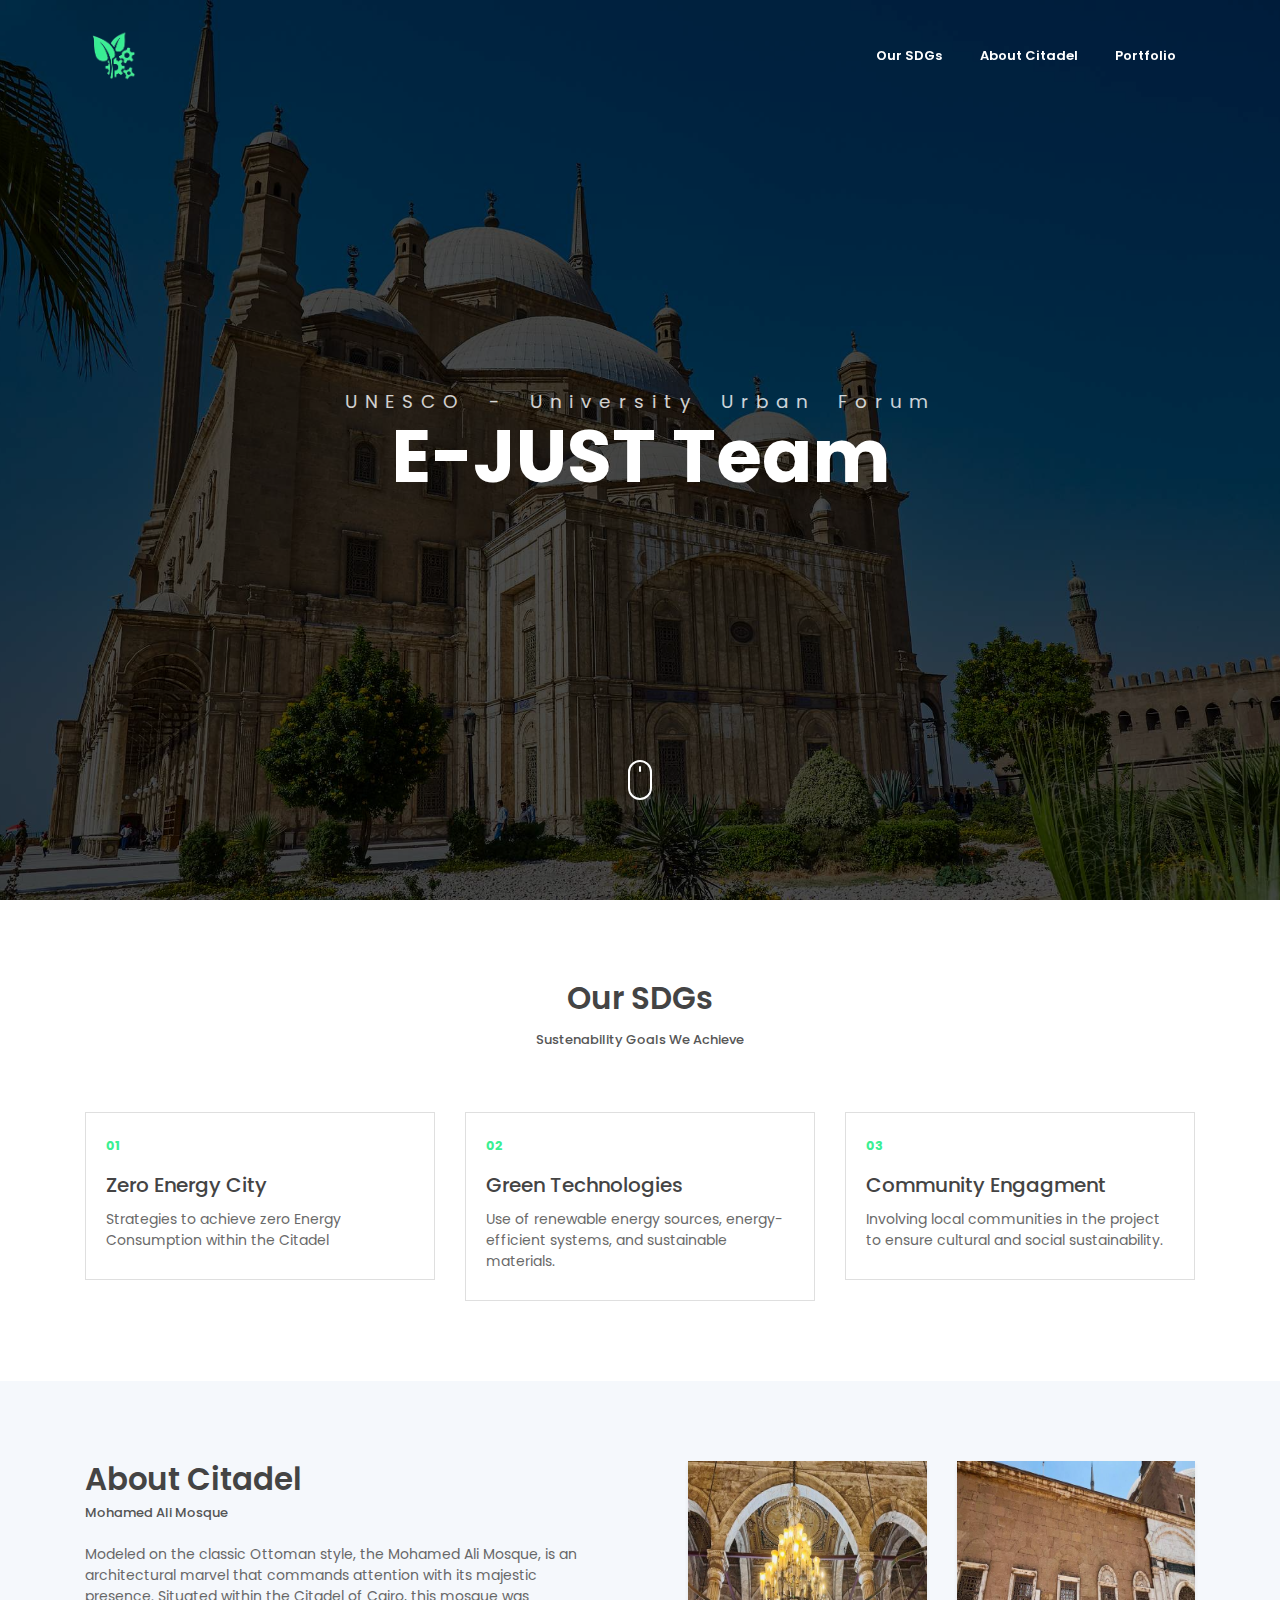
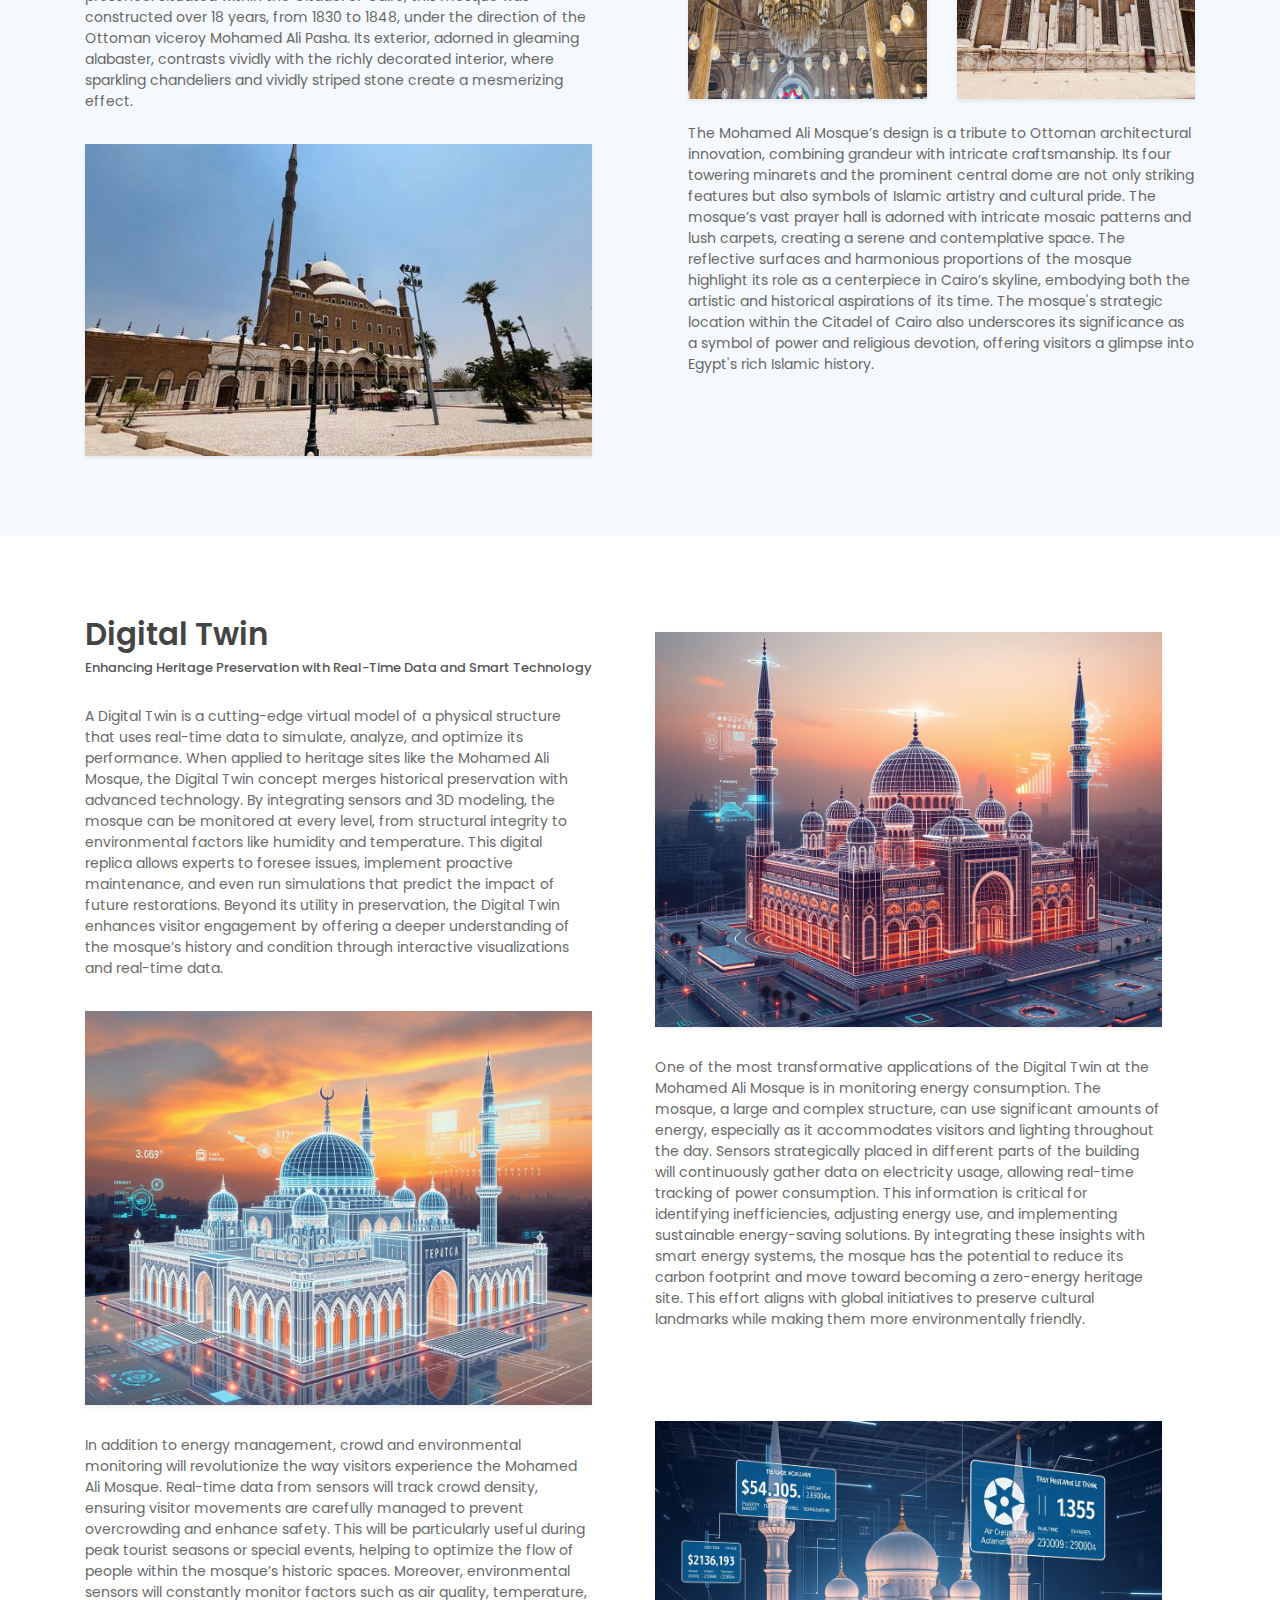
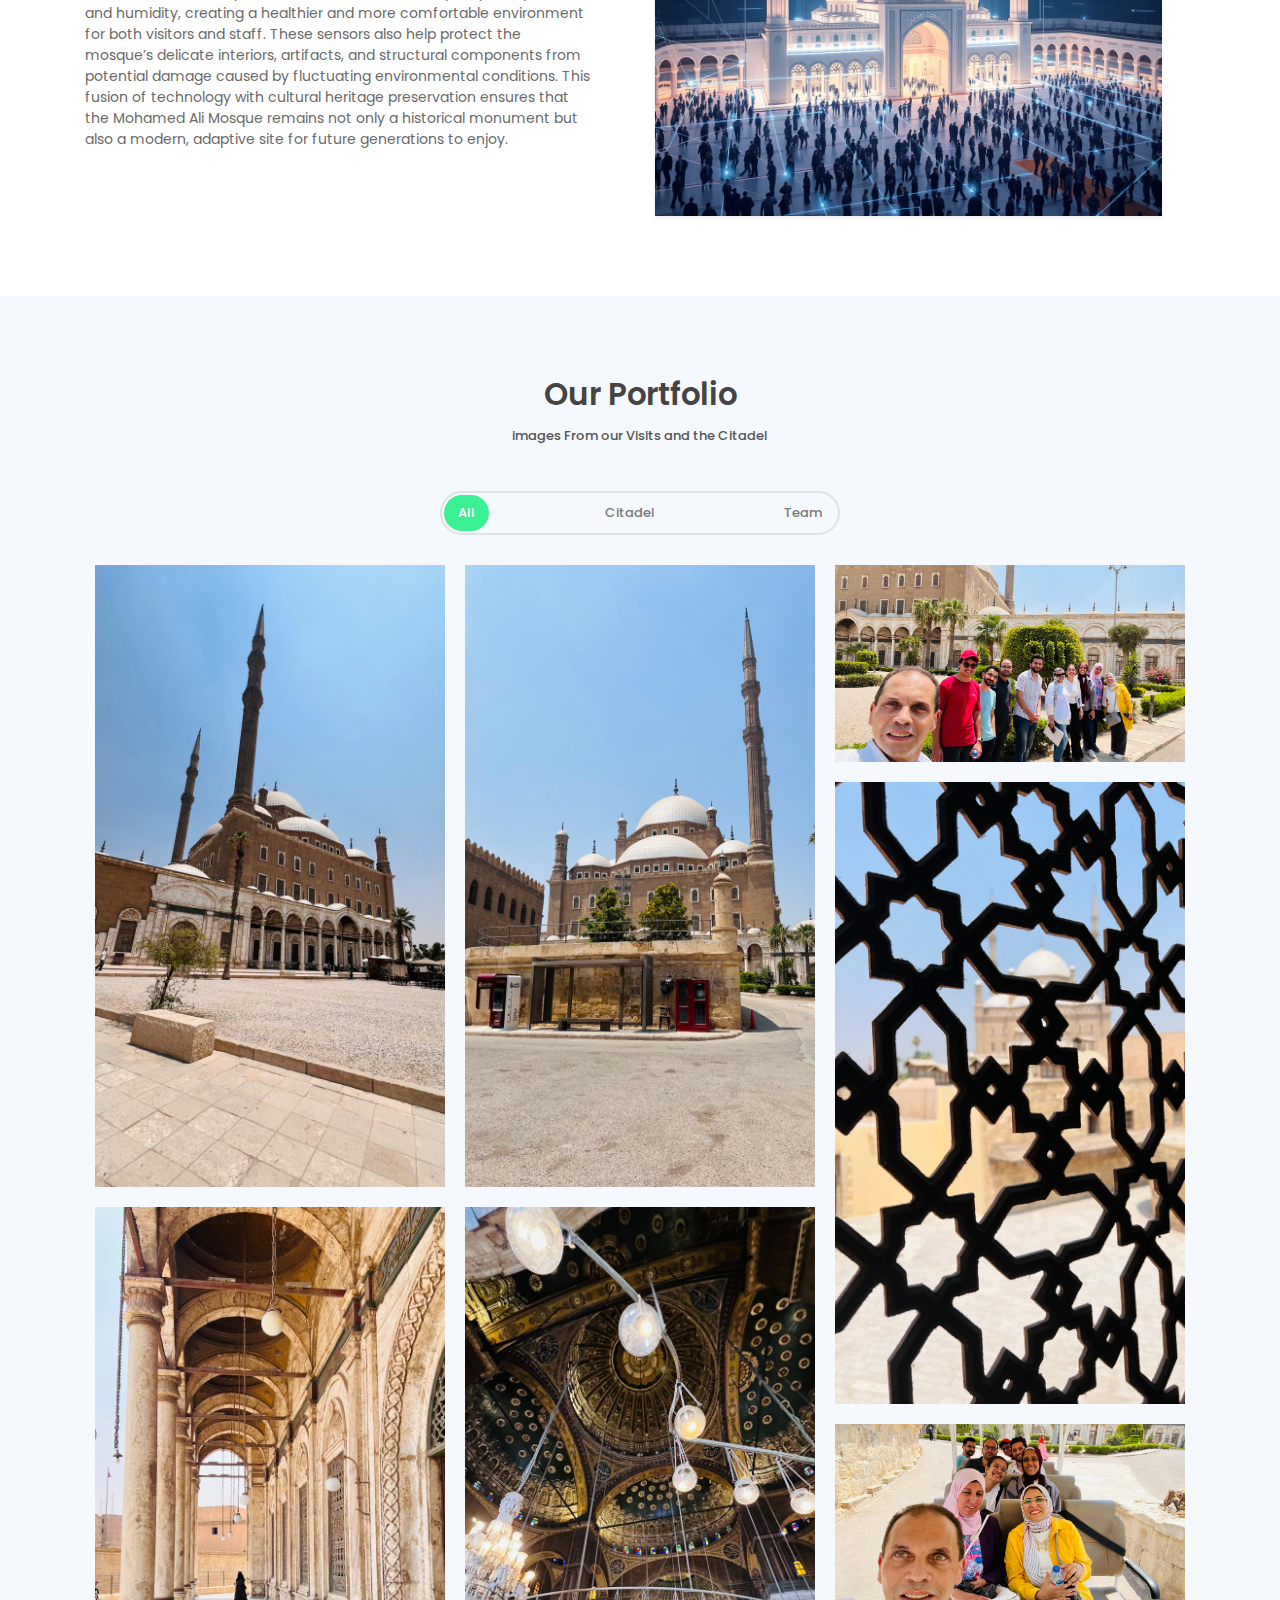
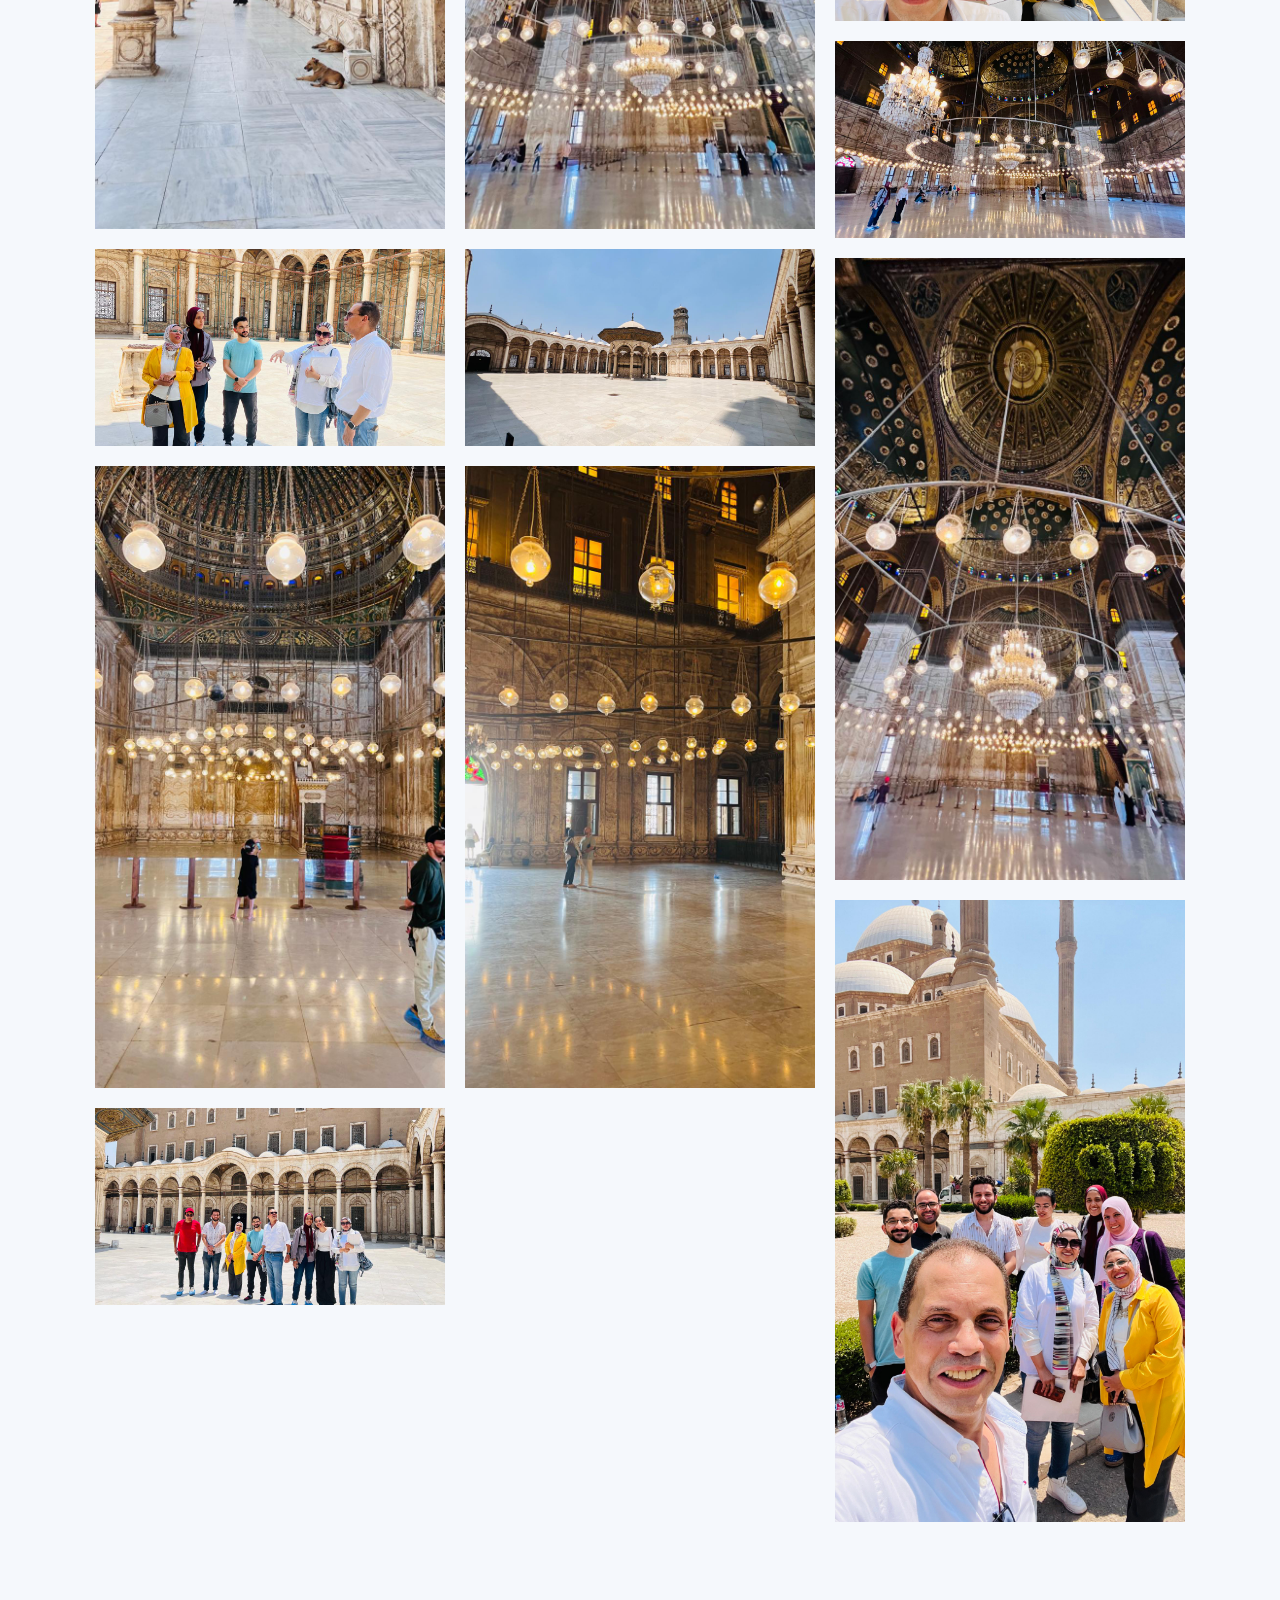
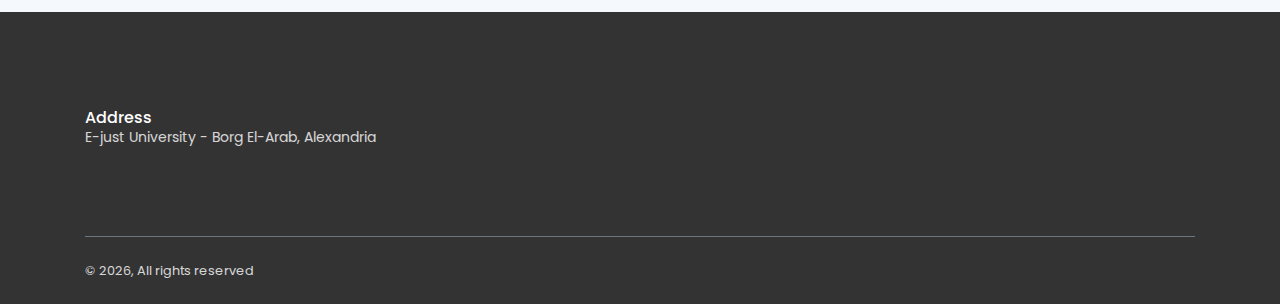
==== commit 639e0c60: "adding Digtial Twin Section" ====
--- a/index.html
+++ b/index.html
@@ -6,6 +6,14 @@
     <meta name="description" content="Start your development with LeadMark landing page.">
     <meta name="author" content="Devcrud">
     <title>E-JUST Team</title>
+
+    <!-- Open Graph meta tags -->
+    <meta property="og:title" content="E-JUST Team">
+    <meta property="og:description" content="UNESCO Urban Forum">
+    <meta property="og:image" content="https://unesco.omarelnemr.xyz/assets/imgs/logo.png">
+    <meta property="og:url" content="https://unesco.omarelnemr.xyz/">
+    <meta property="og:type" content="website">
+    
     <!-- Fav icon -->
     <link rel="icon" type="image/x-icon" href="assets/imgs/logo.png">
     <!-- font icons -->
@@ -136,6 +144,50 @@
     </section>
     <!-- End OF About Section -->
 
+    <!-- Digital Twin Section -->
+    <section class="section" id="DigitalTwin">
+        <div class="container">
+            <div class="row justify-content-between">
+                <div class="col-md-6 pr-md-5 mb-4 mb-md-0">
+                    <h6 class="section-title mb-0">Digital Twin</h6>
+                    <h6 class="section-subtitle mb-4">Enhancing Heritage Preservation with Real-Time Data and Smart Technology</h6>
+                    <p>
+                        A Digital Twin is a cutting-edge virtual model of a physical structure that uses real-time data to simulate, analyze, and optimize its performance. When applied to heritage sites like the Mohamed Ali Mosque, the Digital Twin concept merges historical preservation with advanced technology. By integrating sensors and 3D modeling, the mosque can be monitored at every level, from structural integrity to environmental factors like humidity and temperature. This digital replica allows experts to foresee issues, implement proactive maintenance, and even run simulations that predict the impact of future restorations. Beyond its utility in preservation, the Digital Twin enhances visitor engagement by offering a deeper understanding of the mosque’s history and condition through interactive visualizations and real-time data.</p>
+                    <img src="assets/imgs/DigitalTwin1.png" alt="" class="w-100 mt-3 shadow-sm" id="aboutImg1">
+                </div>
+                <div class="col-md-6 pr-md-5 mb-4 mb-md-0">
+                    <img src="assets/imgs/DigitalTwin2.png" alt="" class="w-100 mt-3 shadow-sm" id="aboutImg1">
+                    <p>One of the most transformative applications of the Digital Twin at the Mohamed Ali Mosque is in monitoring energy consumption. The mosque, a large and complex structure, can use significant amounts of energy, especially as it accommodates visitors and lighting throughout the day. Sensors strategically placed in different parts of the building will continuously gather data on electricity usage, allowing real-time tracking of power consumption. This information is critical for identifying inefficiencies, adjusting energy use, and implementing sustainable energy-saving solutions. By integrating these insights with smart energy systems, the mosque has the potential to reduce its carbon footprint and move toward becoming a zero-energy heritage site. This effort aligns with global initiatives to preserve cultural landmarks while making them more environmentally friendly.</p>
+                </div>
+                <div class="col-md-6 pr-md-5 mb-4 mb-md-0">
+                    <p>In addition to energy management, crowd and environmental monitoring will revolutionize the way visitors experience the Mohamed Ali Mosque. Real-time data from sensors will track crowd density, ensuring visitor movements are carefully managed to prevent overcrowding and enhance safety. This will be particularly useful during peak tourist seasons or special events, helping to optimize the flow of people within the mosque’s historic spaces. Moreover, environmental sensors will constantly monitor factors such as air quality, temperature, and humidity, creating a healthier and more comfortable environment for both visitors and staff. These sensors also help protect the mosque’s delicate interiors, artifacts, and structural components from potential damage caused by fluctuating environmental conditions. This fusion of technology with cultural heritage preservation ensures that the Mohamed Ali Mosque remains not only a historical monument but also a modern, adaptive site for future generations to enjoy.</p>
+                    <!-- <img src="assets/imgs/about.jpg" alt="" class="w-100 mt-3 shadow-sm" id="aboutImg1"> -->
+                </div>
+                <div class="col-md-6 pr-md-5 mb-4 mb-md-0">
+                    <img src="assets/imgs/DigitalTwin3.png" alt="" class="w-100 mt-3 shadow-sm" id="aboutImg1">
+                </div>
+                <!-- <div class="col-md-6 pl-md-5">
+                    <div class="row">
+                        <div class="col-6">
+                            <img src="assets/imgs/about-1.jpg" alt="" class="w-100 shadow-sm">
+                        </div>
+                        <div class="col-6">
+                            <img src="assets/imgs/about-2.jpg" alt="" class="w-100 shadow-sm">
+                        </div>
+                        <div class="col-12 mt-4">
+                            <p>A Digital Twin is a virtual replica of a physical entity, equipped with real-time data and dynamic simulations to monitor, analyze, and optimize its performance. In the context of heritage sites like the Mohamed Ali Mosque, the Digital Twin integrates advanced sensor technology and 3D modeling to create an interactive and data-driven representation of the mosque. This allows experts to observe every aspect of the building, from structural integrity to environmental conditions, and helps preserve the site while enhancing visitor experience through innovative technologies.</p>
+                            <p><b>Aliquid fuga sunt velit, temporibus molestias ab. Ipsa nesciunt totam, aliquid dignissimos.</b><br>
+                            </p>
+                            <p>Lorem ipsum dolor sit amet, consectetur adipisicing elit. Nesciunt ut a dolorem, consectetur, eos suscipit consequatur magnam est dolore obcaecati adipisci expedita, vero, iste ducimus qui numquam animi facilis officia?</p>
+                        </div>
+                    </div>
+                </div> -->
+                
+            </div>              
+        </div>
+    </section>
+    <!-- End OF Digital Twin Section -->
+
     <!-- Portfolio Section -->
     <section id="portfolio" class="section portfolio-section">
         <div class="container">
--- a/assets/css/edits.css
+++ b/assets/css/edits.css
@@ -1,3 +1,7 @@
 #aboutImg1{
     width: 507px;
+}
+
+#DigitalTwin p{
+    margin-top: 30px;
 }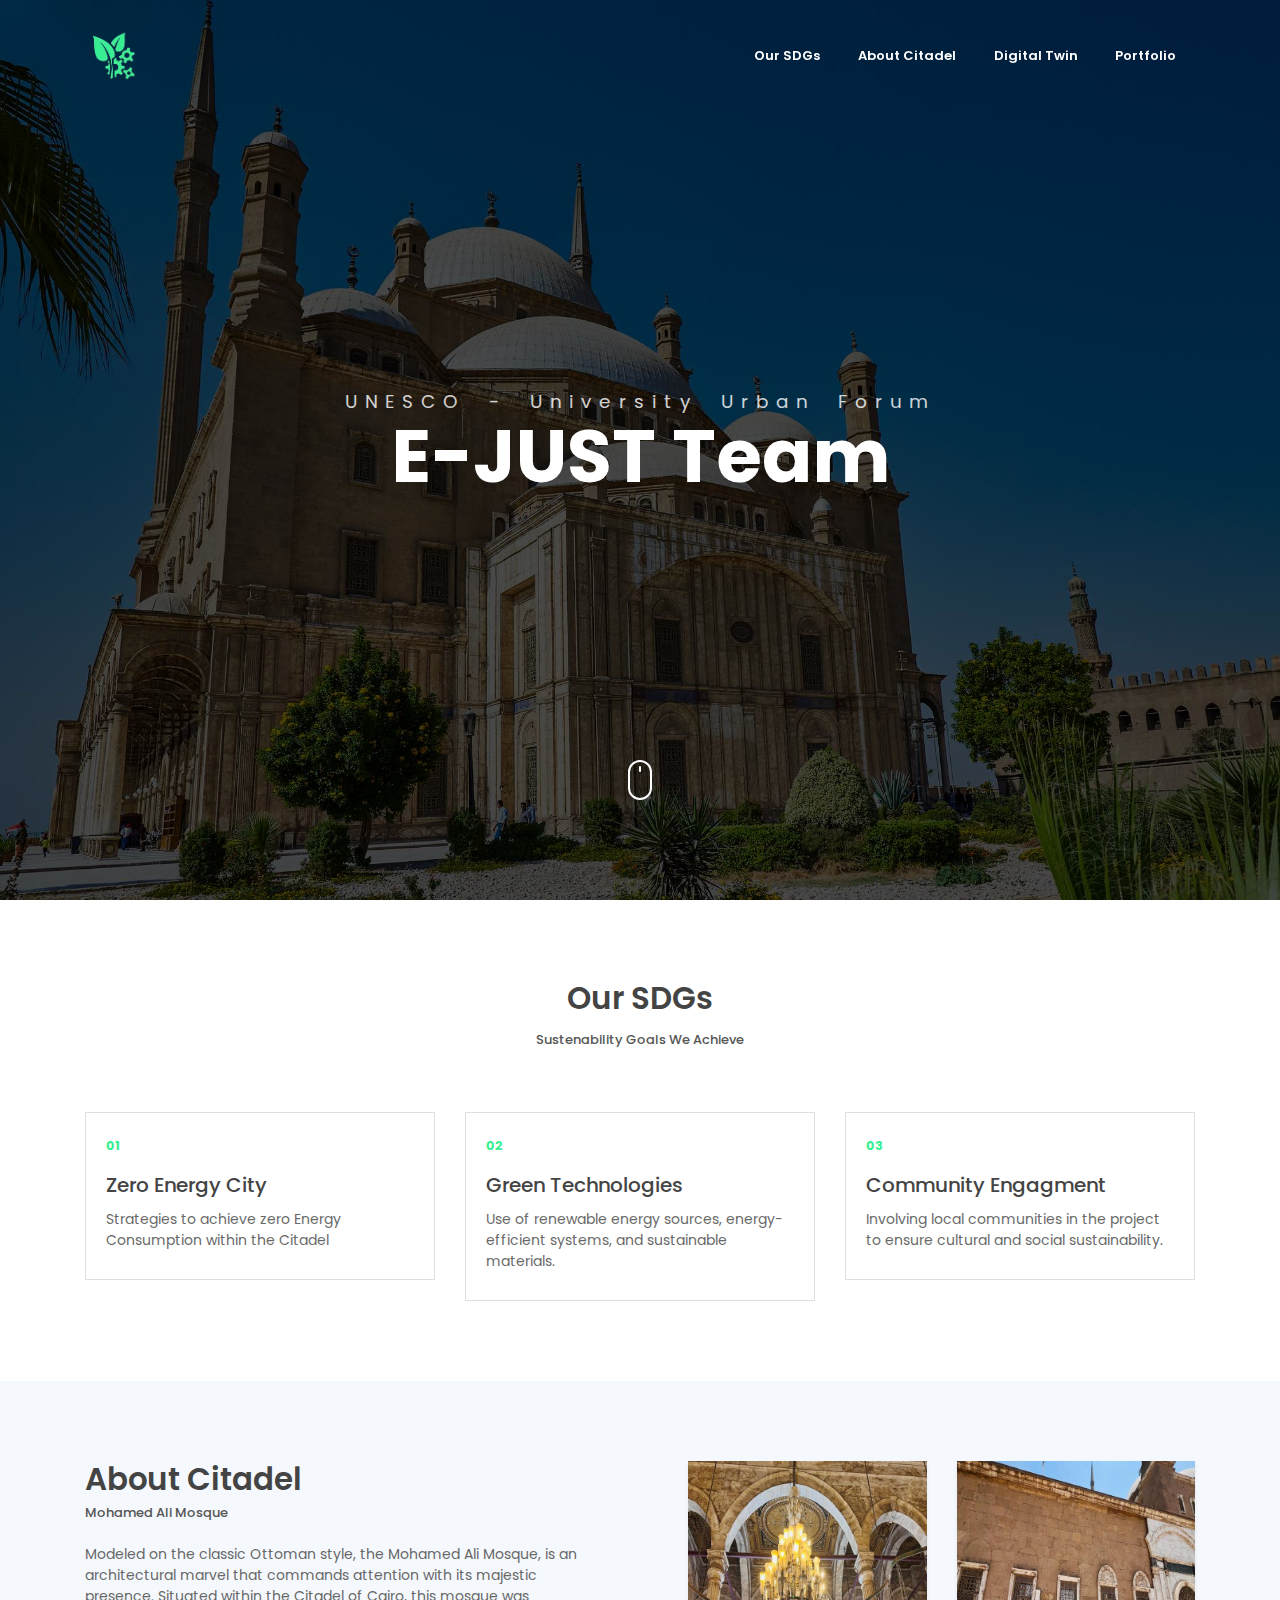
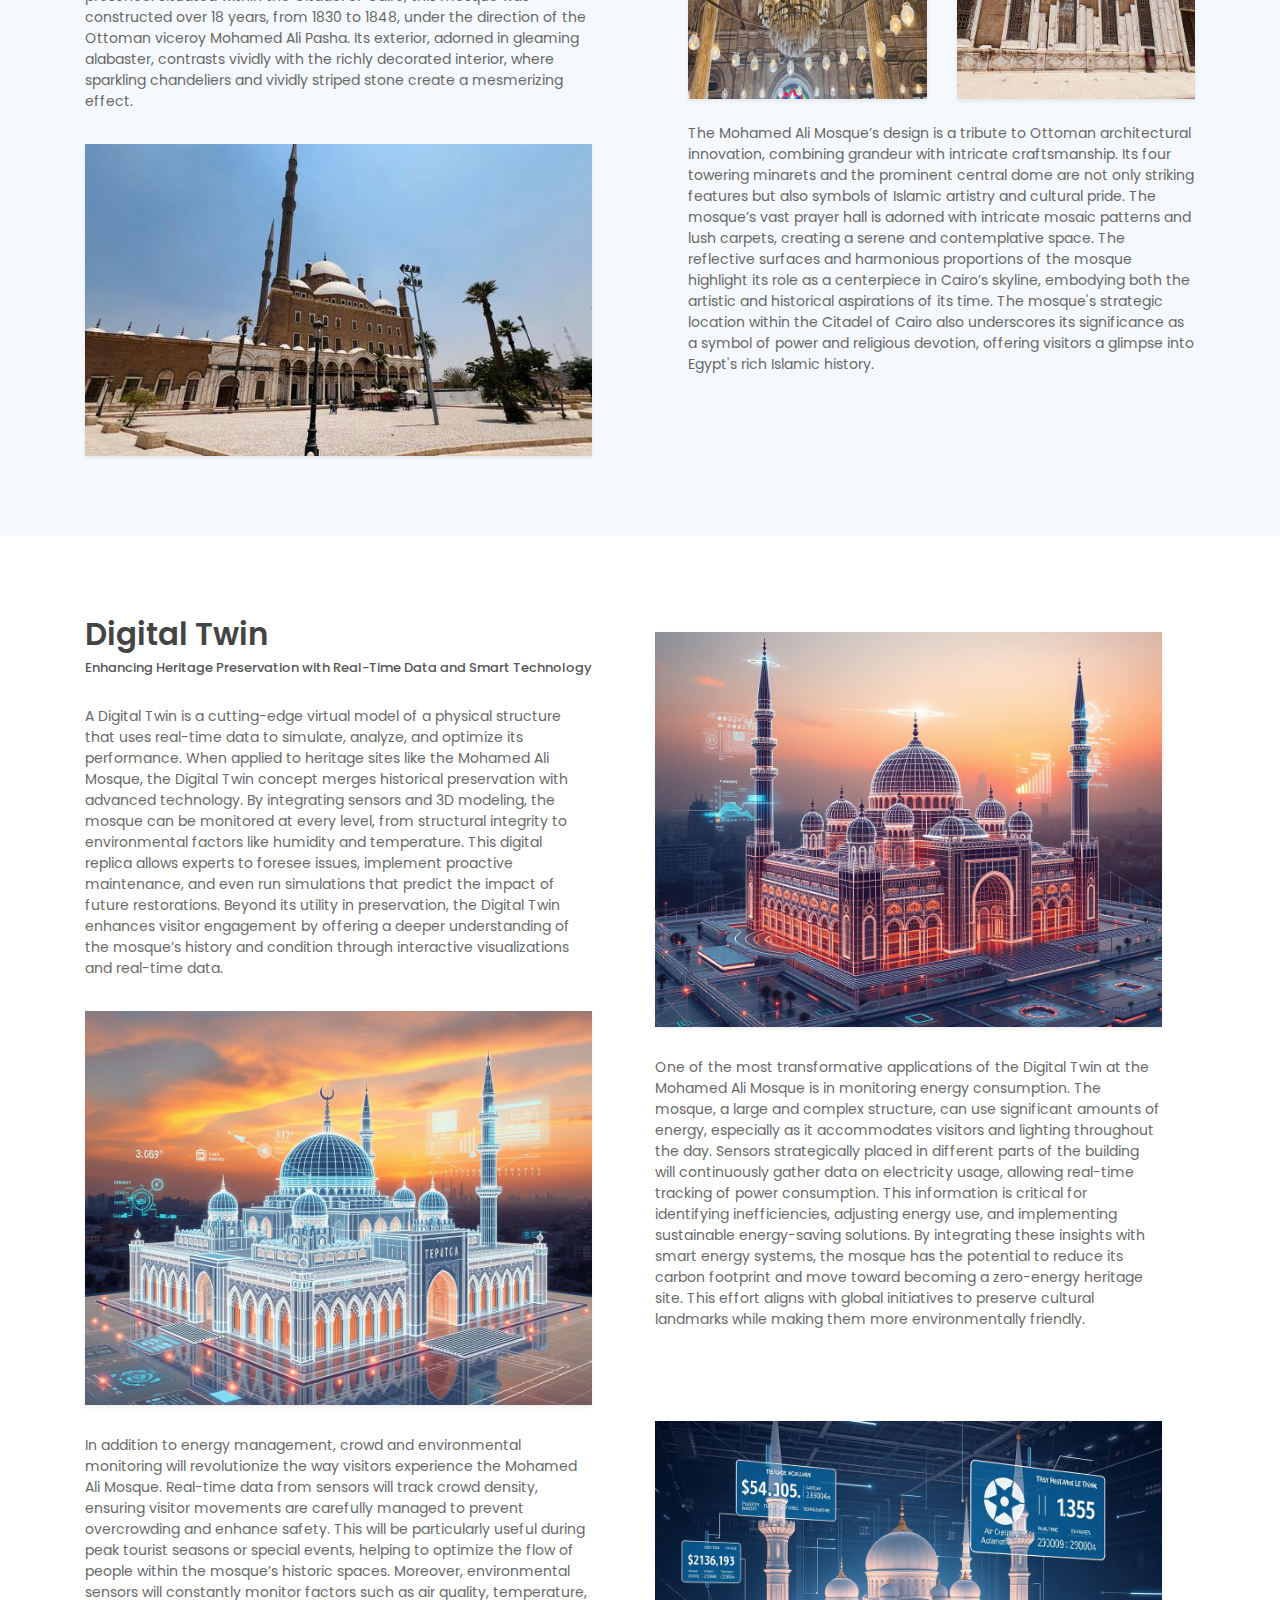
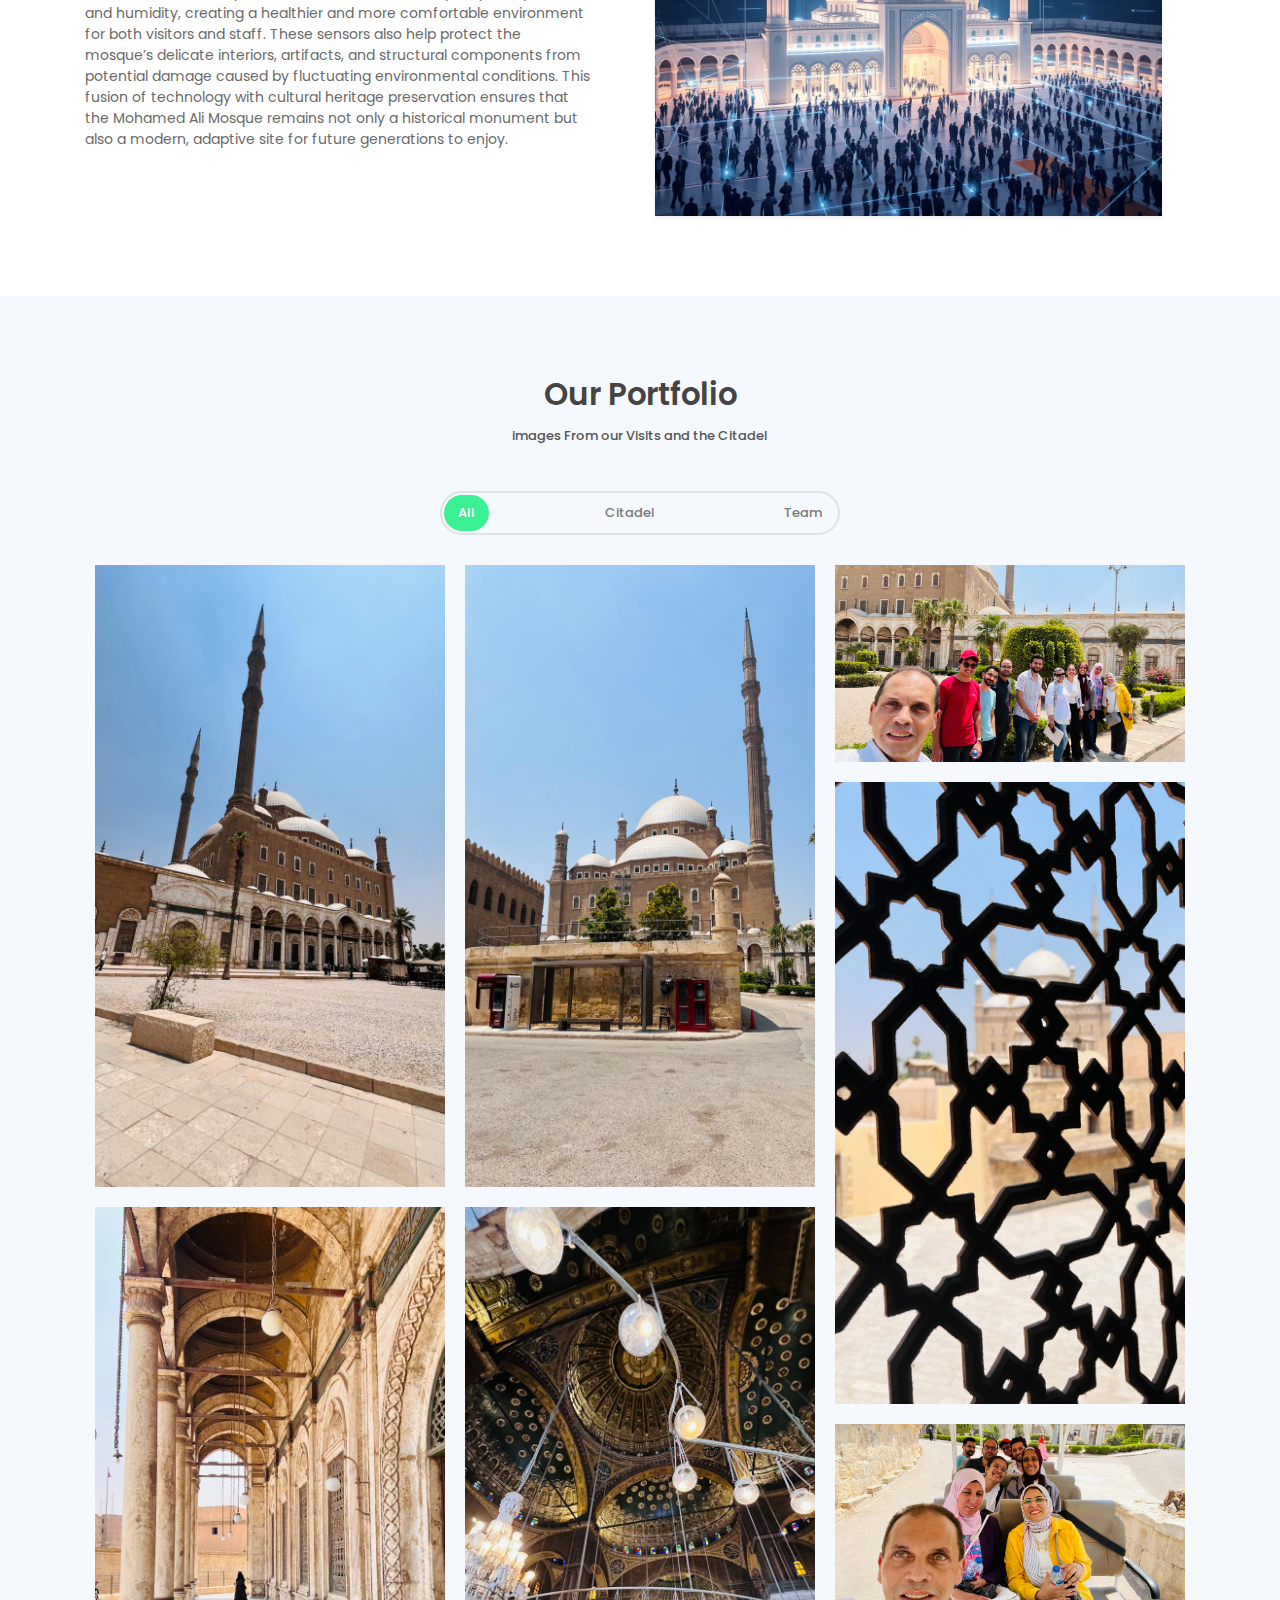
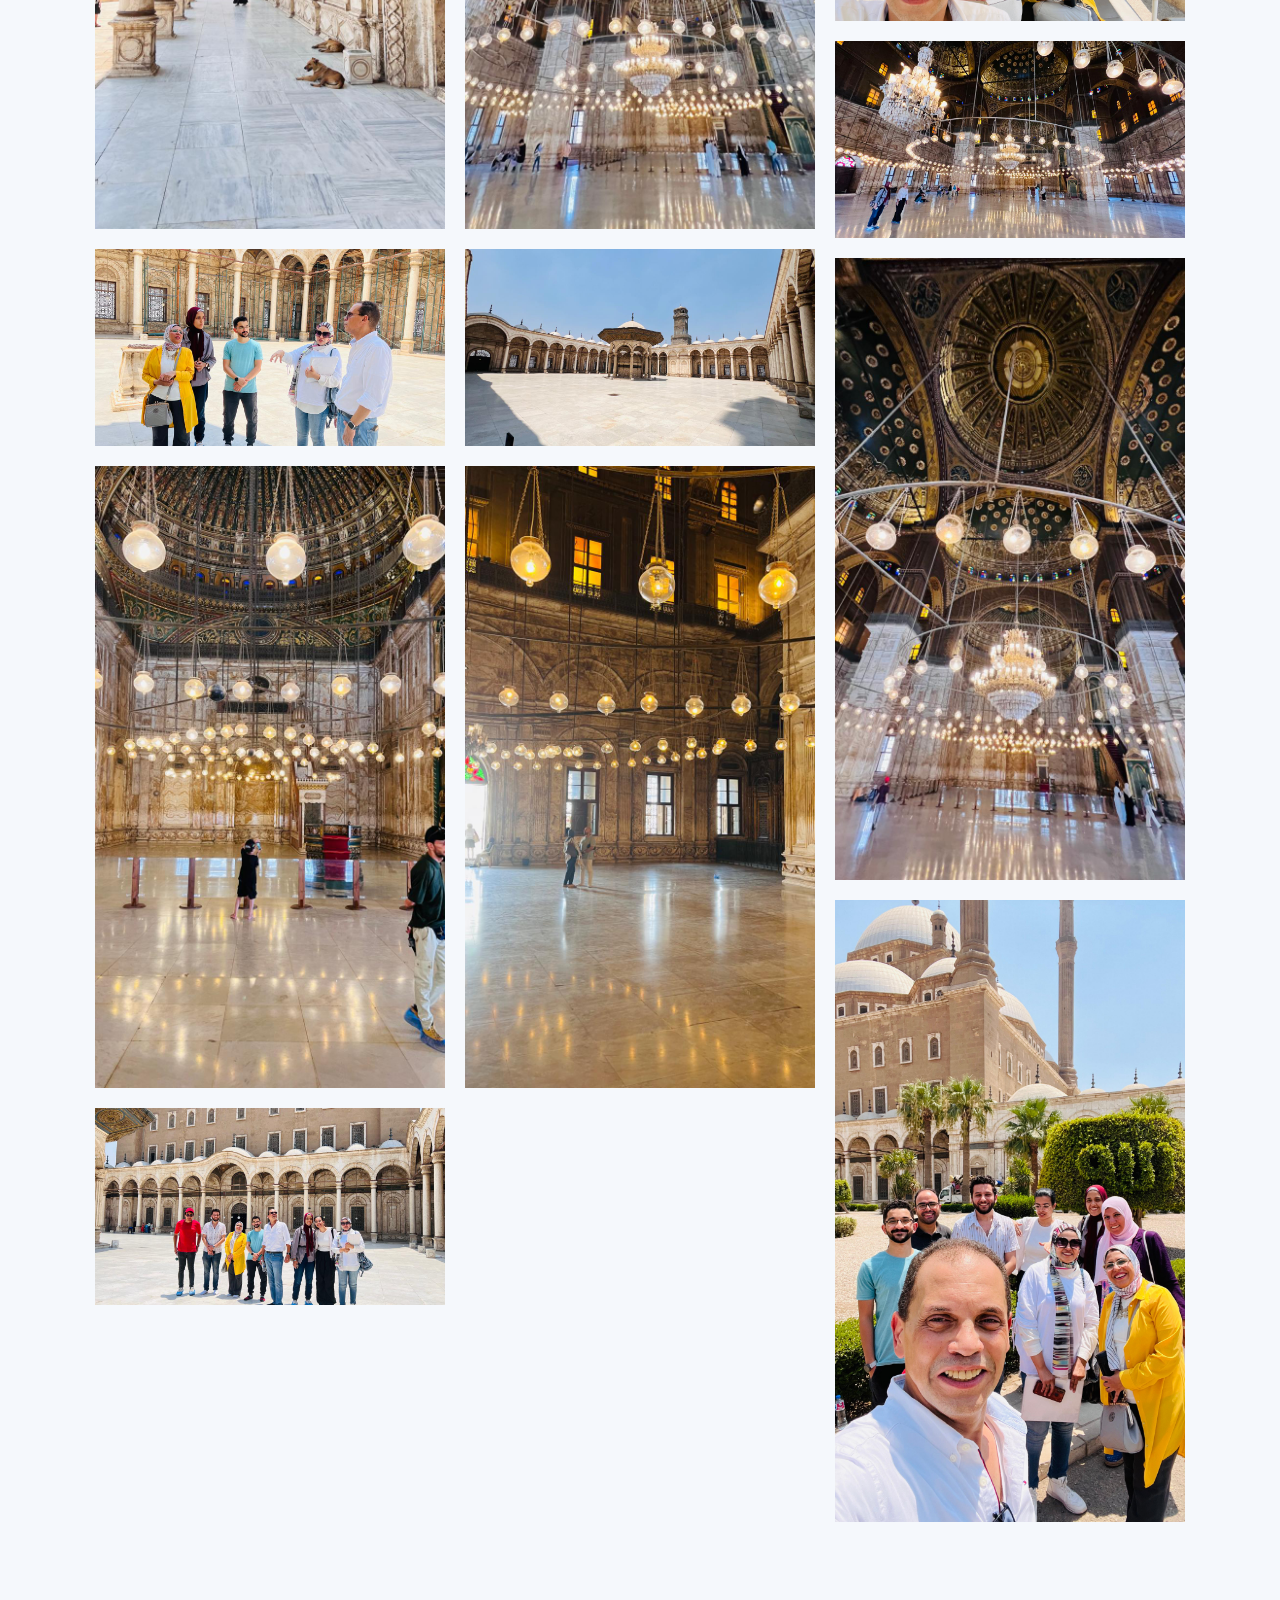
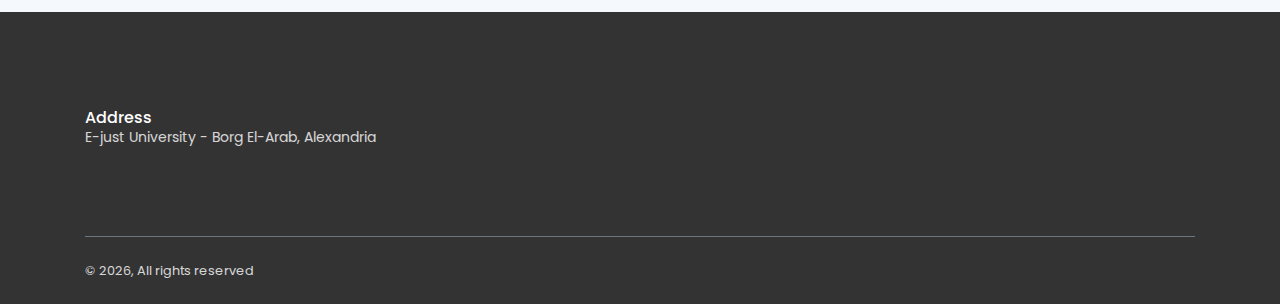
==== commit b5cafc79: "add button to Navbar" ====
--- a/index.html
+++ b/index.html
@@ -42,6 +42,10 @@
                         <a class="nav-link" href="#about">About Citadel</a>
                     </li>
                     <li class="nav-item">
+                        <a class="nav-link" href="#DigitalTwin">Digital Twin</a>
+                    </li>
+                    
+                    <li class="nav-item">
                         <a class="nav-link" href="#portfolio">Portfolio</a>
                     </li>
                     <!-- <li class="nav-item">
